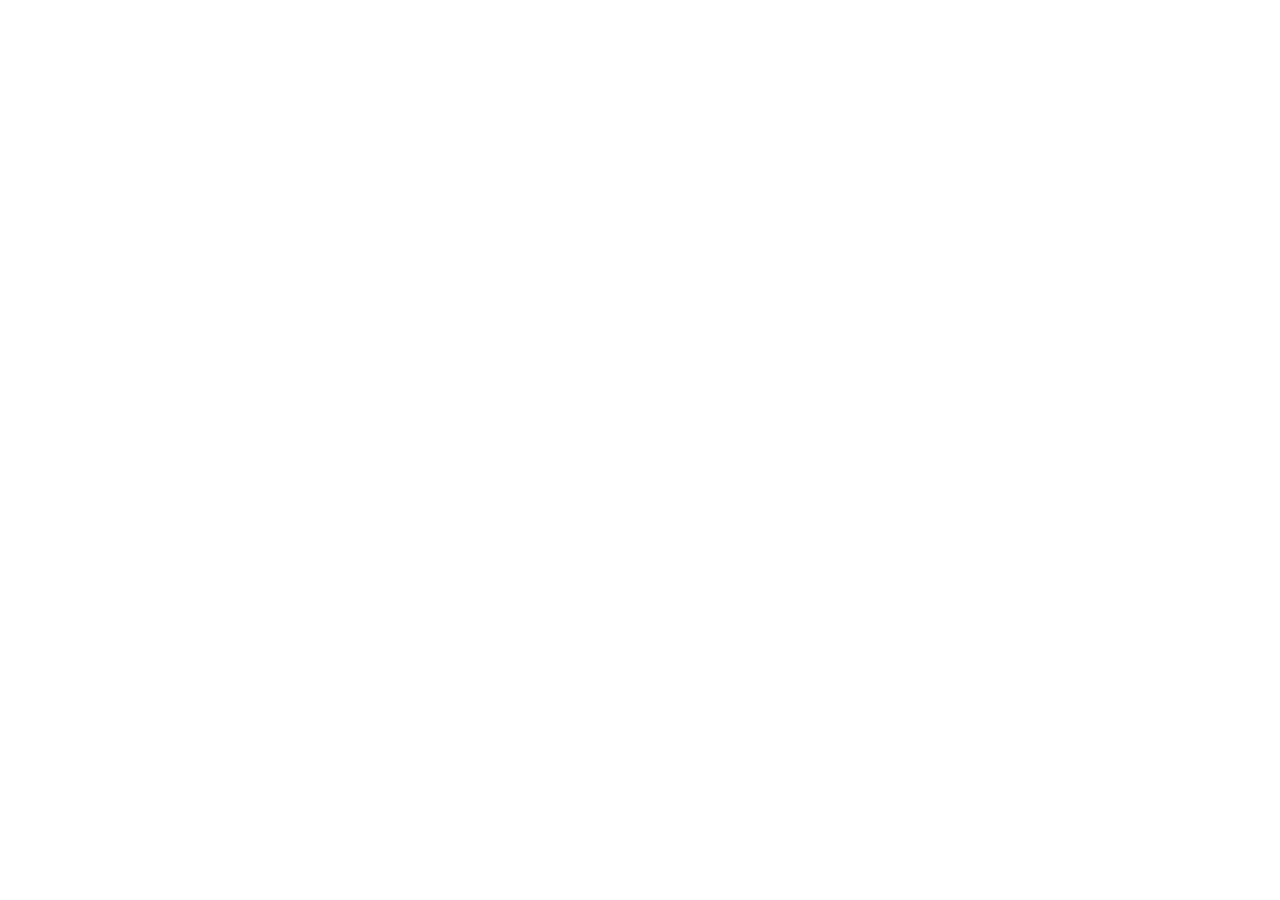
==== index.html @ d88e199f "Launch NOCTIS STUDIO GitHub Pages wrapper" ====
<!doctype html>
<html lang="id">
  <head>
    <meta charset="UTF-8" />
    <meta name="viewport" content="width=device-width, initial-scale=1" />
    <meta name="theme-color" content="#071510" />
    <meta name="description" content="NOCTIS STUDIO — digital experiences for hospitality, cafe, and modern businesses." />
    <title>NOCTIS STUDIO</title>
    <style>
      :root { color-scheme: dark; }
      * { box-sizing: border-box; }
      html, body { width: 100%; min-height: 100%; margin: 0; background: #071510; }
      body { overflow: hidden; font-family: Montserrat, Arial, sans-serif; }
      .shell { position: fixed; inset: 0; background: #071510; }
      iframe { width: 100%; height: 100%; border: 0; display: block; background: #071510; }
      .loader { position: fixed; inset: 0; z-index: 2; display: grid; place-items: center; padding: 28px; background: #071510; color: #ecfdf7; transition: opacity .36s cubic-bezier(.23,1,.32,1), visibility .36s; }
      .loader.is-loaded { opacity: 0; visibility: hidden; pointer-events: none; }
      .brand { width: min(100%, 340px); text-align: left; }
      .mark { width: 48px; height: 48px; display: grid; place-items: center; margin-bottom: 18px; border: 1px solid rgba(8,153,129,.55); color: #58e2ca; font-size: 22px; line-height: 1; }
      .eyebrow { margin: 0 0 8px; color: #58e2ca; font-size: 10px; font-weight: 800; letter-spacing: .18em; }
      h1 { margin: 0; color: #fff; font-size: clamp(24px, 6vw, 34px); line-height: 1; letter-spacing: .06em; }
      p { margin: 12px 0 0; color: rgba(236,253,247,.7); font-family: Arial, sans-serif; font-size: 13px; line-height: 1.5; }
      .fallback { margin-top: 22px; color: #fff; font-size: 12px; text-underline-offset: 4px; }
      @media (prefers-reduced-motion: reduce) { .loader { transition: none; } }
    </style>
  </head>
  <body>
    <main class="shell">
      <iframe
        id="showcase"
        title="NOCTIS STUDIO showcase"
        src="https://hotelcafe-uisd7dui.manus.space"
        referrerpolicy="strict-origin-when-cross-origin"
        allow="clipboard-read; clipboard-write"
      ></iframe>
    </main>
    <section id="loader" class="loader" aria-live="polite">
      <div class="brand">
        <div class="mark" aria-hidden="true">N</div>
        <p class="eyebrow">DIGITAL EXPERIENCES</p>
        <h1>NOCTIS STUDIO</h1>
        <p>Menyiapkan showcase.</p>
        <a class="fallback" href="https://hotelcafe-uisd7dui.manus.space">Buka showcase langsung</a>
      </div>
    </section>
    <script>
      const loader = document.getElementById('loader');
      const frame = document.getElementById('showcase');
      frame.addEventListener('load', () => loader.classList.add('is-loaded'), { once: true });
      window.setTimeout(() => loader.classList.add('is-loaded'), 4200);
    </script>
  </body>
</html>
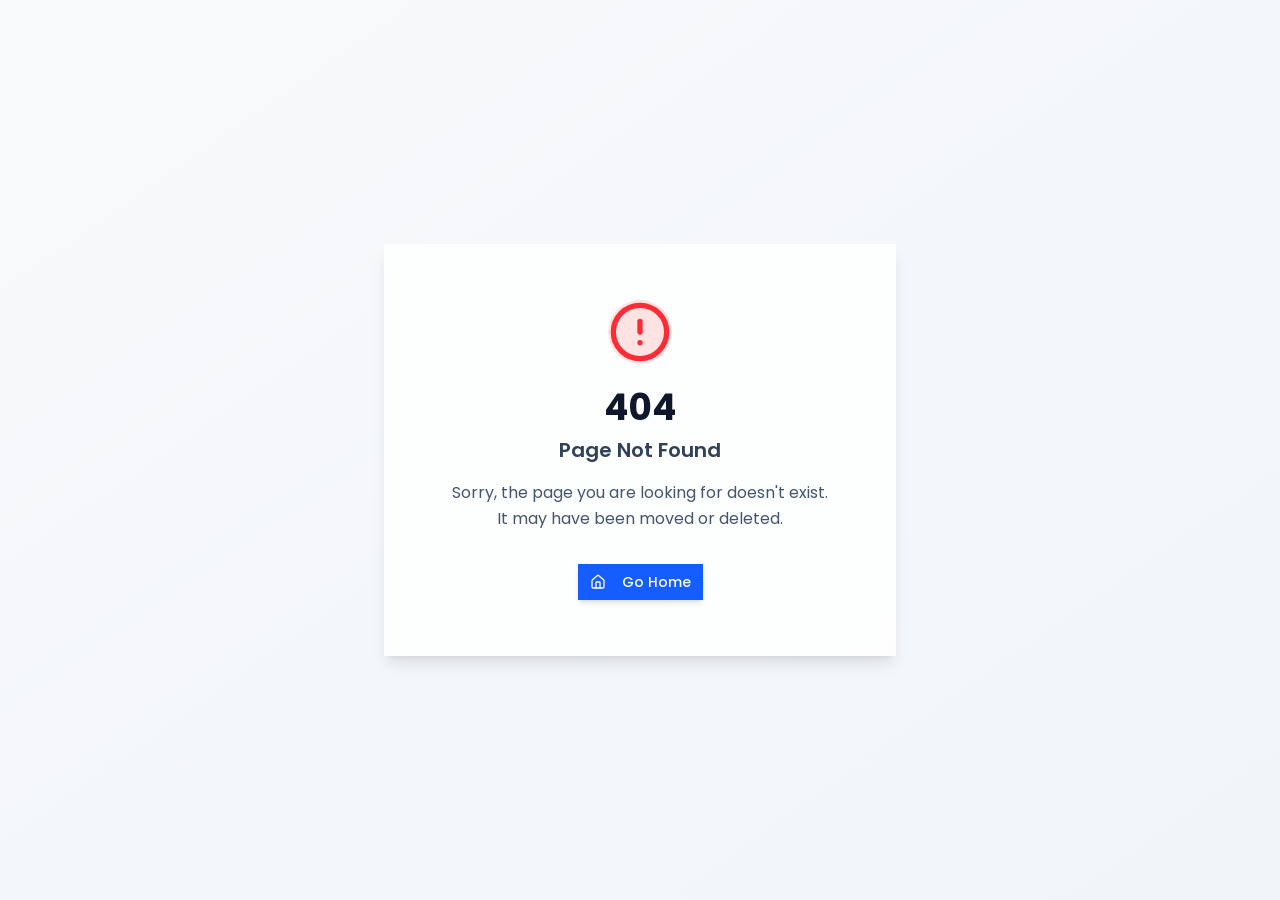
==== commit 066f78d5: "deploy: add lightweight staged motion and mobile refinements" ====
--- a/index.html
+++ b/index.html
@@ -1,53 +1,87 @@
 <!doctype html>
 <html lang="id">
+
   <head>
     <meta charset="UTF-8" />
-    <meta name="viewport" content="width=device-width, initial-scale=1" />
-    <meta name="theme-color" content="#071510" />
-    <meta name="description" content="NOCTIS STUDIO — digital experiences for hospitality, cafe, and modern businesses." />
-    <title>NOCTIS STUDIO</title>
-    <style>
-      :root { color-scheme: dark; }
-      * { box-sizing: border-box; }
-      html, body { width: 100%; min-height: 100%; margin: 0; background: #071510; }
-      body { overflow: hidden; font-family: Montserrat, Arial, sans-serif; }
-      .shell { position: fixed; inset: 0; background: #071510; }
-      iframe { width: 100%; height: 100%; border: 0; display: block; background: #071510; }
-      .loader { position: fixed; inset: 0; z-index: 2; display: grid; place-items: center; padding: 28px; background: #071510; color: #ecfdf7; transition: opacity .36s cubic-bezier(.23,1,.32,1), visibility .36s; }
-      .loader.is-loaded { opacity: 0; visibility: hidden; pointer-events: none; }
-      .brand { width: min(100%, 340px); text-align: left; }
-      .mark { width: 48px; height: 48px; display: grid; place-items: center; margin-bottom: 18px; border: 1px solid rgba(8,153,129,.55); color: #58e2ca; font-size: 22px; line-height: 1; }
-      .eyebrow { margin: 0 0 8px; color: #58e2ca; font-size: 10px; font-weight: 800; letter-spacing: .18em; }
-      h1 { margin: 0; color: #fff; font-size: clamp(24px, 6vw, 34px); line-height: 1; letter-spacing: .06em; }
-      p { margin: 12px 0 0; color: rgba(236,253,247,.7); font-family: Arial, sans-serif; font-size: 13px; line-height: 1.5; }
-      .fallback { margin-top: 22px; color: #fff; font-size: 12px; text-underline-offset: 4px; }
-      @media (prefers-reduced-motion: reduce) { .loader { transition: none; } }
-    </style>
+    <meta
+      name="viewport"
+      content="width=device-width, initial-scale=1.0, maximum-scale=1" />
+    <title>NOCTIS STUDIO — Digital Systems for Local Business</title>
+    <meta name="description" content="NOCTIS STUDIO membangun web modern, interaksi Three.js, dan sistem conversion untuk bisnis lokal." />
+    <link rel="preconnect" href="https://fonts.googleapis.com" />
+    <link rel="preconnect" href="https://fonts.gstatic.com" crossorigin />
+    <link href="https://fonts.googleapis.com/css2?family=DM+Serif+Display:ital@0;1&family=Montserrat:ital,wght@0,500;0,600;0,700;0,800;1,600&family=Poppins:wght@400;500;600&display=swap" rel="stylesheet" />
+    <script type="module" crossorigin src="/assets/index-CUUt2BX3.js"></script>
+    <link rel="stylesheet" crossorigin href="/assets/index-BxfAODyg.css">
+    <script src="/__manus__/debug-collector.js" defer></script>
   </head>
+
   <body>
-    <main class="shell">
-      <iframe
-        id="showcase"
-        title="NOCTIS STUDIO showcase"
-        src="https://hotelcafe-uisd7dui.manus.space"
-        referrerpolicy="strict-origin-when-cross-origin"
-        allow="clipboard-read; clipboard-write"
-      ></iframe>
-    </main>
-    <section id="loader" class="loader" aria-live="polite">
-      <div class="brand">
-        <div class="mark" aria-hidden="true">N</div>
-        <p class="eyebrow">DIGITAL EXPERIENCES</p>
-        <h1>NOCTIS STUDIO</h1>
-        <p>Menyiapkan showcase.</p>
-        <a class="fallback" href="https://hotelcafe-uisd7dui.manus.space">Buka showcase langsung</a>
-      </div>
-    </section>
-    <script>
-      const loader = document.getElementById('loader');
-      const frame = document.getElementById('showcase');
-      frame.addEventListener('load', () => loader.classList.add('is-loaded'), { once: true });
-      window.setTimeout(() => loader.classList.add('is-loaded'), 4200);
-    </script>
+    <script id="manus-runtime">window.__MANUS_HOST_DEV__ = false;
+(function(){"use strict";var Mr={exports:{}},Kn={};/**
+ * @license React
+ * react-jsx-runtime.production.js
+ *
+ * Copyright (c) Meta Platforms, Inc. and affiliates.
+ *
+ * This source code is licensed under the MIT license found in the
+ * LICENSE file in the root directory of this source tree.
+ */var $c;function um(){if($c)return Kn;$c=1;var r=Symbol.for("react.transitional.element"),i=Symbol.for("react.fragment");function c(s,d,m){var x=null;if(m!==void 0&&(x=""+m),d.key!==void 0&&(x=""+d.key),"key"in d){m={};for(var R in d)R!=="key"&&(m[R]=d[R])}else m=d;return d=m.ref,{$$typeof:r,type:s,key:x,ref:d!==void 0?d:null,props:m}}return Kn.Fragment=i,Kn.jsx=c,Kn.jsxs=c,Kn}var Fc;function dm(){return Fc||(Fc=1,Mr.exports=um()),Mr.exports}var h=dm(),Ar={exports:{}},Pn={},Rr={exports:{}},Nr={};/**
+ * @license React
+ * scheduler.production.js
+ *
+ * Copyright (c) Meta Platforms, Inc. and affiliates.
+ *
+ * This source code is licensed under the MIT license found in the
+ * LICENSE file in the root directory of this source tree.
+ */var Ic;function fm(){return Ic||(Ic=1,function(r){function i(A,q){var B=A.length;A.push(q);t:for(;0<B;){var bt=B-1>>>1,p=A[bt];if(0<d(p,q))A[bt]=q,A[B]=p,B=bt;else break t}}function c(A){return A.length===0?null:A[0]}function s(A){if(A.length===0)return null;var q=A[0],B=A.pop();if(B!==q){A[0]=B;t:for(var bt=0,p=A.length,O=p>>>1;bt<O;){var X=2*(bt+1)-1,G=A[X],Z=X+1,st=A[Z];if(0>d(G,B))Z<p&&0>d(st,G)?(A[bt]=st,A[Z]=B,bt=Z):(A[bt]=G,A[X]=B,bt=X);else if(Z<p&&0>d(st,B))A[bt]=st,A[Z]=B,bt=Z;else break t}}return q}function d(A,q){var B=A.sortIndex-q.sortIndex;return B!==0?B:A.id-q.id}if(r.unstable_now=void 0,typeof performance=="object"&&typeof performance.now=="function"){var m=performance;r.unstable_now=function(){return m.now()}}else{var x=Date,R=x.now();r.unstable_now=function(){return x.now()-R}}var C=[],v=[],D=1,j=null,J=3,at=!1,$=!1,nt=!1,ct=!1,ht=typeof setTimeout=="function"?setTimeout:null,St=typeof clearTimeout=="function"?clearTimeout:null,_=typeof setImmediate<"u"?setImmediate:null;function Y(A){for(var q=c(v);q!==null;){if(q.callback===null)s(v);else if(q.startTime<=A)s(v),q.sortIndex=q.expirationTime,i(C,q);else break;q=c(v)}}function H(A){if(nt=!1,Y(A),!$)if(c(C)!==null)$=!0,it||(it=!0,Bt());else{var q=c(v);q!==null&&Mt(H,q.startTime-A)}}var it=!1,rt=-1,V=5,xt=-1;function Be(){return ct?!0:!(r.unstable_now()-xt<V)}function te(){if(ct=!1,it){var A=r.unstable_now();xt=A;var q=!0;try{t:{$=!1,nt&&(nt=!1,St(rt),rt=-1),at=!0;var B=J;try{e:{for(Y(A),j=c(C);j!==null&&!(j.expirationTime>A&&Be());){var bt=j.callback;if(typeof bt=="function"){j.callback=null,J=j.priorityLevel;var p=bt(j.expirationTime<=A);if(A=r.unstable_now(),typeof p=="function"){j.callback=p,Y(A),q=!0;break e}j===c(C)&&s(C),Y(A)}else s(C);j=c(C)}if(j!==null)q=!0;else{var O=c(v);O!==null&&Mt(H,O.startTime-A),q=!1}}break t}finally{j=null,J=B,at=!1}q=void 0}}finally{q?Bt():it=!1}}}var Bt;if(typeof _=="function")Bt=function(){_(te)};else if(typeof MessageChannel<"u"){var me=new MessageChannel,Se=me.port2;me.port1.onmessage=te,Bt=function(){Se.postMessage(null)}}else Bt=function(){ht(te,0)};function Mt(A,q){rt=ht(function(){A(r.unstable_now())},q)}r.unstable_IdlePriority=5,r.unstable_ImmediatePriority=1,r.unstable_LowPriority=4,r.unstable_NormalPriority=3,r.unstable_Profiling=null,r.unstable_UserBlockingPriority=2,r.unstable_cancelCallback=function(A){A.callback=null},r.unstable_forceFrameRate=function(A){0>A||125<A?console.error("forceFrameRate takes a positive int between 0 and 125, forcing frame rates higher than 125 fps is not supported"):V=0<A?Math.floor(1e3/A):5},r.unstable_getCurrentPriorityLevel=function(){return J},r.unstable_next=function(A){switch(J){case 1:case 2:case 3:var q=3;break;default:q=J}var B=J;J=q;try{return A()}finally{J=B}},r.unstable_requestPaint=function(){ct=!0},r.unstable_runWithPriority=function(A,q){switch(A){case 1:case 2:case 3:case 4:case 5:break;default:A=3}var B=J;J=A;try{return q()}finally{J=B}},r.unstable_scheduleCallback=function(A,q,B){var bt=r.unstable_now();switch(typeof B=="object"&&B!==null?(B=B.delay,B=typeof B=="number"&&0<B?bt+B:bt):B=bt,A){case 1:var p=-1;break;case 2:p=250;break;case 5:p=1073741823;break;case 4:p=1e4;break;default:p=5e3}return p=B+p,A={id:D++,callback:q,priorityLevel:A,startTime:B,expirationTime:p,sortIndex:-1},B>bt?(A.sortIndex=B,i(v,A),c(C)===null&&A===c(v)&&(nt?(St(rt),rt=-1):nt=!0,Mt(H,B-bt))):(A.sortIndex=p,i(C,A),$||at||($=!0,it||(it=!0,Bt()))),A},r.unstable_shouldYield=Be,r.unstable_wrapCallback=function(A){var q=J;return function(){var B=J;J=q;try{return A.apply(this,arguments)}finally{J=B}}}}(Nr)),Nr}var tu;function hm(){return tu||(tu=1,Rr.exports=fm()),Rr.exports}var zr={exports:{}},ut={};/**
+ * @license React
+ * react.production.js
+ *
+ * Copyright (c) Meta Platforms, Inc. and affiliates.
+ *
+ * This source code is licensed under the MIT license found in the
+ * LICENSE file in the root directory of this source tree.
+ */var eu;function mm(){if(eu)return ut;eu=1;var r=Symbol.for("react.transitional.element"),i=Symbol.for("react.portal"),c=Symbol.for("react.fragment"),s=Symbol.for("react.strict_mode"),d=Symbol.for("react.profiler"),m=Symbol.for("react.consumer"),x=Symbol.for("react.context"),R=Symbol.for("react.forward_ref"),C=Symbol.for("react.suspense"),v=Symbol.for("react.memo"),D=Symbol.for("react.lazy"),j=Symbol.iterator;function J(p){return p===null||typeof p!="object"?null:(p=j&&p[j]||p["@@iterator"],typeof p=="function"?p:null)}var at={isMounted:function(){return!1},enqueueForceUpdate:function(){},enqueueReplaceState:function(){},enqueueSetState:function(){}},$=Object.assign,nt={};function ct(p,O,X){this.props=p,this.context=O,this.refs=nt,this.updater=X||at}ct.prototype.isReactComponent={},ct.prototype.setState=function(p,O){if(typeof p!="object"&&typeof p!="function"&&p!=null)throw Error("takes an object of state variables to update or a function which returns an object of state variables.");this.updater.enqueueSetState(this,p,O,"setState")},ct.prototype.forceUpdate=function(p){this.updater.enqueueForceUpdate(this,p,"forceUpdate")};function ht(){}ht.prototype=ct.prototype;function St(p,O,X){this.props=p,this.context=O,this.refs=nt,this.updater=X||at}var _=St.prototype=new ht;_.constructor=St,$(_,ct.prototype),_.isPureReactComponent=!0;var Y=Array.isArray,H={H:null,A:null,T:null,S:null,V:null},it=Object.prototype.hasOwnProperty;function rt(p,O,X,G,Z,st){return X=st.ref,{$$typeof:r,type:p,key:O,ref:X!==void 0?X:null,props:st}}function V(p,O){return rt(p.type,O,void 0,void 0,void 0,p.props)}function xt(p){return typeof p=="object"&&p!==null&&p.$$typeof===r}function Be(p){var O={"=":"=0",":":"=2"};return"$"+p.replace(/[=:]/g,function(X){return O[X]})}var te=/\/+/g;function Bt(p,O){return typeof p=="object"&&p!==null&&p.key!=null?Be(""+p.key):O.toString(36)}function me(){}function Se(p){switch(p.status){case"fulfilled":return p.value;case"rejected":throw p.reason;default:switch(typeof p.status=="string"?p.then(me,me):(p.status="pending",p.then(function(O){p.status==="pending"&&(p.status="fulfilled",p.value=O)},function(O){p.status==="pending"&&(p.status="rejected",p.reason=O)})),p.status){case"fulfilled":return p.value;case"rejected":throw p.reason}}throw p}function Mt(p,O,X,G,Z){var st=typeof p;(st==="undefined"||st==="boolean")&&(p=null);var I=!1;if(p===null)I=!0;else switch(st){case"bigint":case"string":case"number":I=!0;break;case"object":switch(p.$$typeof){case r:case i:I=!0;break;case D:return I=p._init,Mt(I(p._payload),O,X,G,Z)}}if(I)return Z=Z(p),I=G===""?"."+Bt(p,0):G,Y(Z)?(X="",I!=null&&(X=I.replace(te,"$&/")+"/"),Mt(Z,O,X,"",function(Jt){return Jt})):Z!=null&&(xt(Z)&&(Z=V(Z,X+(Z.key==null||p&&p.key===Z.key?"":(""+Z.key).replace(te,"$&/")+"/")+I)),O.push(Z)),1;I=0;var gt=G===""?".":G+":";if(Y(p))for(var Tt=0;Tt<p.length;Tt++)G=p[Tt],st=gt+Bt(G,Tt),I+=Mt(G,O,X,st,Z);else if(Tt=J(p),typeof Tt=="function")for(p=Tt.call(p),Tt=0;!(G=p.next()).done;)G=G.value,st=gt+Bt(G,Tt++),I+=Mt(G,O,X,st,Z);else if(st==="object"){if(typeof p.then=="function")return Mt(Se(p),O,X,G,Z);throw O=String(p),Error("Objects are not valid as a React child (found: "+(O==="[object Object]"?"object with keys {"+Object.keys(p).join(", ")+"}":O)+"). If you meant to render a collection of children, use an array instead.")}return I}function A(p,O,X){if(p==null)return p;var G=[],Z=0;return Mt(p,G,"","",function(st){return O.call(X,st,Z++)}),G}function q(p){if(p._status===-1){var O=p._result;O=O(),O.then(function(X){(p._status===0||p._status===-1)&&(p._status=1,p._result=X)},function(X){(p._status===0||p._status===-1)&&(p._status=2,p._result=X)}),p._status===-1&&(p._status=0,p._result=O)}if(p._status===1)return p._result.default;throw p._result}var B=typeof reportError=="function"?reportError:function(p){if(typeof window=="object"&&typeof window.ErrorEvent=="function"){var O=new window.ErrorEvent("error",{bubbles:!0,cancelable:!0,message:typeof p=="object"&&p!==null&&typeof p.message=="string"?String(p.message):String(p),error:p});if(!window.dispatchEvent(O))return}else if(typeof process=="object"&&typeof process.emit=="function"){process.emit("uncaughtException",p);return}console.error(p)};function bt(){}return ut.Children={map:A,forEach:function(p,O,X){A(p,function(){O.apply(this,arguments)},X)},count:function(p){var O=0;return A(p,function(){O++}),O},toArray:function(p){return A(p,function(O){return O})||[]},only:function(p){if(!xt(p))throw Error("React.Children.only expected to receive a single React element child.");return p}},ut.Component=ct,ut.Fragment=c,ut.Profiler=d,ut.PureComponent=St,ut.StrictMode=s,ut.Suspense=C,ut.__CLIENT_INTERNALS_DO_NOT_USE_OR_WARN_USERS_THEY_CANNOT_UPGRADE=H,ut.__COMPILER_RUNTIME={__proto__:null,c:function(p){return H.H.useMemoCache(p)}},ut.cache=function(p){return function(){return p.apply(null,arguments)}},ut.cloneElement=function(p,O,X){if(p==null)throw Error("The argument must be a React element, but you passed "+p+".");var G=$({},p.props),Z=p.key,st=void 0;if(O!=null)for(I in O.ref!==void 0&&(st=void 0),O.key!==void 0&&(Z=""+O.key),O)!it.call(O,I)||I==="key"||I==="__self"||I==="__source"||I==="ref"&&O.ref===void 0||(G[I]=O[I]);var I=arguments.length-2;if(I===1)G.children=X;else if(1<I){for(var gt=Array(I),Tt=0;Tt<I;Tt++)gt[Tt]=arguments[Tt+2];G.children=gt}return rt(p.type,Z,void 0,void 0,st,G)},ut.createContext=function(p){return p={$$typeof:x,_currentValue:p,_currentValue2:p,_threadCount:0,Provider:null,Consumer:null},p.Provider=p,p.Consumer={$$typeof:m,_context:p},p},ut.createElement=function(p,O,X){var G,Z={},st=null;if(O!=null)for(G in O.key!==void 0&&(st=""+O.key),O)it.call(O,G)&&G!=="key"&&G!=="__self"&&G!=="__source"&&(Z[G]=O[G]);var I=arguments.length-2;if(I===1)Z.children=X;else if(1<I){for(var gt=Array(I),Tt=0;Tt<I;Tt++)gt[Tt]=arguments[Tt+2];Z.children=gt}if(p&&p.defaultProps)for(G in I=p.defaultProps,I)Z[G]===void 0&&(Z[G]=I[G]);return rt(p,st,void 0,void 0,null,Z)},ut.createRef=function(){return{current:null}},ut.forwardRef=function(p){return{$$typeof:R,render:p}},ut.isValidElement=xt,ut.lazy=function(p){return{$$typeof:D,_payload:{_status:-1,_result:p},_init:q}},ut.memo=function(p,O){return{$$typeof:v,type:p,compare:O===void 0?null:O}},ut.startTransition=function(p){var O=H.T,X={};H.T=X;try{var G=p(),Z=H.S;Z!==null&&Z(X,G),typeof G=="object"&&G!==null&&typeof G.then=="function"&&G.then(bt,B)}catch(st){B(st)}finally{H.T=O}},ut.unstable_useCacheRefresh=function(){return H.H.useCacheRefresh()},ut.use=function(p){return H.H.use(p)},ut.useActionState=function(p,O,X){return H.H.useActionState(p,O,X)},ut.useCallback=function(p,O){return H.H.useCallback(p,O)},ut.useContext=function(p){return H.H.useContext(p)},ut.useDebugValue=function(){},ut.useDeferredValue=function(p,O){return H.H.useDeferredValue(p,O)},ut.useEffect=function(p,O,X){var G=H.H;if(typeof X=="function")throw Error("useEffect CRUD overload is not enabled in this build of React.");return G.useEffect(p,O)},ut.useId=function(){return H.H.useId()},ut.useImperativeHandle=function(p,O,X){return H.H.useImperativeHandle(p,O,X)},ut.useInsertionEffect=function(p,O){return H.H.useInsertionEffect(p,O)},ut.useLayoutEffect=function(p,O){return H.H.useLayoutEffect(p,O)},ut.useMemo=function(p,O){return H.H.useMemo(p,O)},ut.useOptimistic=function(p,O){return H.H.useOptimistic(p,O)},ut.useReducer=function(p,O,X){return H.H.useReducer(p,O,X)},ut.useRef=function(p){return H.H.useRef(p)},ut.useState=function(p){return H.H.useState(p)},ut.useSyncExternalStore=function(p,O,X){return H.H.useSyncExternalStore(p,O,X)},ut.useTransition=function(){return H.H.useTransition()},ut.version="19.1.1",ut}var lu;function _r(){return lu||(lu=1,zr.exports=mm()),zr.exports}var kr={exports:{}},he={};/**
+ * @license React
+ * react-dom.production.js
+ *
+ * Copyright (c) Meta Platforms, Inc. and affiliates.
+ *
+ * This source code is licensed under the MIT license found in the
+ * LICENSE file in the root directory of this source tree.
+ */var au;function gm(){if(au)return he;au=1;var r=_r();function i(C){var v="https://react.dev/errors/"+C;if(1<arguments.length){v+="?args[]="+encodeURIComponent(arguments[1]);for(var D=2;D<arguments.length;D++)v+="&args[]="+encodeURIComponent(arguments[D])}return"Minified React error #"+C+"; visit "+v+" for the full message or use the non-minified dev environment for full errors and additional helpful warnings."}function c(){}var s={d:{f:c,r:function(){throw Error(i(522))},D:c,C:c,L:c,m:c,X:c,S:c,M:c},p:0,findDOMNode:null},d=Symbol.for("react.portal");function m(C,v,D){var j=3<arguments.length&&arguments[3]!==void 0?arguments[3]:null;return{$$typeof:d,key:j==null?null:""+j,children:C,containerInfo:v,implementation:D}}var x=r.__CLIENT_INTERNALS_DO_NOT_USE_OR_WARN_USERS_THEY_CANNOT_UPGRADE;function R(C,v){if(C==="font")return"";if(typeof v=="string")return v==="use-credentials"?v:""}return he.__DOM_INTERNALS_DO_NOT_USE_OR_WARN_USERS_THEY_CANNOT_UPGRADE=s,he.createPortal=function(C,v){var D=2<arguments.length&&arguments[2]!==void 0?arguments[2]:null;if(!v||v.nodeType!==1&&v.nodeType!==9&&v.nodeType!==11)throw Error(i(299));return m(C,v,null,D)},he.flushSync=function(C){var v=x.T,D=s.p;try{if(x.T=null,s.p=2,C)return C()}finally{x.T=v,s.p=D,s.d.f()}},he.preconnect=function(C,v){typeof C=="string"&&(v?(v=v.crossOrigin,v=typeof v=="string"?v==="use-credentials"?v:"":void 0):v=null,s.d.C(C,v))},he.prefetchDNS=function(C){typeof C=="string"&&s.d.D(C)},he.preinit=function(C,v){if(typeof C=="string"&&v&&typeof v.as=="string"){var D=v.as,j=R(D,v.crossOrigin),J=typeof v.integrity=="string"?v.integrity:void 0,at=typeof v.fetchPriority=="string"?v.fetchPriority:void 0;D==="style"?s.d.S(C,typeof v.precedence=="string"?v.precedence:void 0,{crossOrigin:j,integrity:J,fetchPriority:at}):D==="script"&&s.d.X(C,{crossOrigin:j,integrity:J,fetchPriority:at,nonce:typeof v.nonce=="string"?v.nonce:void 0})}},he.preinitModule=function(C,v){if(typeof C=="string")if(typeof v=="object"&&v!==null){if(v.as==null||v.as==="script"){var D=R(v.as,v.crossOrigin);s.d.M(C,{crossOrigin:D,integrity:typeof v.integrity=="string"?v.integrity:void 0,nonce:typeof v.nonce=="string"?v.nonce:void 0})}}else v==null&&s.d.M(C)},he.preload=function(C,v){if(typeof C=="string"&&typeof v=="object"&&v!==null&&typeof v.as=="string"){var D=v.as,j=R(D,v.crossOrigin);s.d.L(C,D,{crossOrigin:j,integrity:typeof v.integrity=="string"?v.integrity:void 0,nonce:typeof v.nonce=="string"?v.nonce:void 0,type:typeof v.type=="string"?v.type:void 0,fetchPriority:typeof v.fetchPriority=="string"?v.fetchPriority:void 0,referrerPolicy:typeof v.referrerPolicy=="string"?v.referrerPolicy:void 0,imageSrcSet:typeof v.imageSrcSet=="string"?v.imageSrcSet:void 0,imageSizes:typeof v.imageSizes=="string"?v.imageSizes:void 0,media:typeof v.media=="string"?v.media:void 0})}},he.preloadModule=function(C,v){if(typeof C=="string")if(v){var D=R(v.as,v.crossOrigin);s.d.m(C,{as:typeof v.as=="string"&&v.as!=="script"?v.as:void 0,crossOrigin:D,integrity:typeof v.integrity=="string"?v.integrity:void 0})}else s.d.m(C)},he.requestFormReset=function(C){s.d.r(C)},he.unstable_batchedUpdates=function(C,v){return C(v)},he.useFormState=function(C,v,D){return x.H.useFormState(C,v,D)},he.useFormStatus=function(){return x.H.useHostTransitionStatus()},he.version="19.1.1",he}var nu;function pm(){if(nu)return kr.exports;nu=1;function r(){if(!(typeof __REACT_DEVTOOLS_GLOBAL_HOOK__>"u"||typeof __REACT_DEVTOOLS_GLOBAL_HOOK__.checkDCE!="function"))try{__REACT_DEVTOOLS_GLOBAL_HOOK__.checkDCE(r)}catch(i){console.error(i)}}return r(),kr.exports=gm(),kr.exports}/**
+ * @license React
+ * react-dom-client.production.js
+ *
+ * Copyright (c) Meta Platforms, Inc. and affiliates.
+ *
+ * This source code is licensed under the MIT license found in the
+ * LICENSE file in the root directory of this source tree.
+ */var ou;function ym(){if(ou)return Pn;ou=1;var r=hm(),i=_r(),c=pm();function s(t){var e="https://react.dev/errors/"+t;if(1<arguments.length){e+="?args[]="+encodeURIComponent(arguments[1]);for(var l=2;l<arguments.length;l++)e+="&args[]="+encodeURIComponent(arguments[l])}return"Minified React error #"+t+"; visit "+e+" for the full message or use the non-minified dev environment for full errors and additional helpful warnings."}function d(t){return!(!t||t.nodeType!==1&&t.nodeType!==9&&t.nodeType!==11)}function m(t){var e=t,l=t;if(t.alternate)for(;e.return;)e=e.return;else{t=e;do e=t,(e.flags&4098)!==0&&(l=e.return),t=e.return;while(t)}return e.tag===3?l:null}function x(t){if(t.tag===13){var e=t.memoizedState;if(e===null&&(t=t.alternate,t!==null&&(e=t.memoizedState)),e!==null)return e.dehydrated}return null}function R(t){if(m(t)!==t)throw Error(s(188))}function C(t){var e=t.alternate;if(!e){if(e=m(t),e===null)throw Error(s(188));return e!==t?null:t}for(var l=t,a=e;;){var n=l.return;if(n===null)break;var o=n.alternate;if(o===null){if(a=n.return,a!==null){l=a;continue}break}if(n.child===o.child){for(o=n.child;o;){if(o===l)return R(n),t;if(o===a)return R(n),e;o=o.sibling}throw Error(s(188))}if(l.return!==a.return)l=n,a=o;else{for(var u=!1,f=n.child;f;){if(f===l){u=!0,l=n,a=o;break}if(f===a){u=!0,a=n,l=o;break}f=f.sibling}if(!u){for(f=o.child;f;){if(f===l){u=!0,l=o,a=n;break}if(f===a){u=!0,a=o,l=n;break}f=f.sibling}if(!u)throw Error(s(189))}}if(l.alternate!==a)throw Error(s(190))}if(l.tag!==3)throw Error(s(188));return l.stateNode.current===l?t:e}function v(t){var e=t.tag;if(e===5||e===26||e===27||e===6)return t;for(t=t.child;t!==null;){if(e=v(t),e!==null)return e;t=t.sibling}return null}var D=Object.assign,j=Symbol.for("react.element"),J=Symbol.for("react.transitional.element"),at=Symbol.for("react.portal"),$=Symbol.for("react.fragment"),nt=Symbol.for("react.strict_mode"),ct=Symbol.for("react.profiler"),ht=Symbol.for("react.provider"),St=Symbol.for("react.consumer"),_=Symbol.for("react.context"),Y=Symbol.for("react.forward_ref"),H=Symbol.for("react.suspense"),it=Symbol.for("react.suspense_list"),rt=Symbol.for("react.memo"),V=Symbol.for("react.lazy"),xt=Symbol.for("react.activity"),Be=Symbol.for("react.memo_cache_sentinel"),te=Symbol.iterator;function Bt(t){return t===null||typeof t!="object"?null:(t=te&&t[te]||t["@@iterator"],typeof t=="function"?t:null)}var me=Symbol.for("react.client.reference");function Se(t){if(t==null)return null;if(typeof t=="function")return t.$$typeof===me?null:t.displayName||t.name||null;if(typeof t=="string")return t;switch(t){case $:return"Fragment";case ct:return"Profiler";case nt:return"StrictMode";case H:return"Suspense";case it:return"SuspenseList";case xt:return"Activity"}if(typeof t=="object")switch(t.$$typeof){case at:return"Portal";case _:return(t.displayName||"Context")+".Provider";case St:return(t._context.displayName||"Context")+".Consumer";case Y:var e=t.render;return t=t.displayName,t||(t=e.displayName||e.name||"",t=t!==""?"ForwardRef("+t+")":"ForwardRef"),t;case rt:return e=t.displayName||null,e!==null?e:Se(t.type)||"Memo";case V:e=t._payload,t=t._init;try{return Se(t(e))}catch{}}return null}var Mt=Array.isArray,A=i.__CLIENT_INTERNALS_DO_NOT_USE_OR_WARN_USERS_THEY_CANNOT_UPGRADE,q=c.__DOM_INTERNALS_DO_NOT_USE_OR_WARN_USERS_THEY_CANNOT_UPGRADE,B={pending:!1,data:null,method:null,action:null},bt=[],p=-1;function O(t){return{current:t}}function X(t){0>p||(t.current=bt[p],bt[p]=null,p--)}function G(t,e){p++,bt[p]=t.current,t.current=e}var Z=O(null),st=O(null),I=O(null),gt=O(null);function Tt(t,e){switch(G(I,e),G(st,t),G(Z,null),e.nodeType){case 9:case 11:t=(t=e.documentElement)&&(t=t.namespaceURI)?Hh(t):0;break;default:if(t=e.tagName,e=e.namespaceURI)e=Hh(e),t=Uh(e,t);else switch(t){case"svg":t=1;break;case"math":t=2;break;default:t=0}}X(Z),G(Z,t)}function Jt(){X(Z),X(st),X(I)}function Ke(t){t.memoizedState!==null&&G(gt,t);var e=Z.current,l=Uh(e,t.type);e!==l&&(G(st,t),G(Z,l))}function Ce(t){st.current===t&&(X(Z),X(st)),gt.current===t&&(X(gt),Wo._currentValue=B)}var Pe=Object.prototype.hasOwnProperty,yl=r.unstable_scheduleCallback,sn=r.unstable_cancelCallback,Ca=r.unstable_shouldYield,ri=r.unstable_requestPaint,ge=r.unstable_now,si=r.unstable_getCurrentPriorityLevel,Ul=r.unstable_ImmediatePriority,Fn=r.unstable_UserBlockingPriority,nl=r.unstable_NormalPriority,ci=r.unstable_LowPriority,Gl=r.unstable_IdlePriority,ui=r.log,Ea=r.unstable_setDisableYieldValue,ql=null,Wt=null;function Je(t){if(typeof ui=="function"&&Ea(t),Wt&&typeof Wt.setStrictMode=="function")try{Wt.setStrictMode(ql,t)}catch{}}var $t=Math.clz32?Math.clz32:fi,di=Math.log,Ta=Math.LN2;function fi(t){return t>>>=0,t===0?32:31-(di(t)/Ta|0)|0}var L=256,cn=4194304;function vl(t){var e=t&42;if(e!==0)return e;switch(t&-t){case 1:return 1;case 2:return 2;case 4:return 4;case 8:return 8;case 16:return 16;case 32:return 32;case 64:return 64;case 128:return 128;case 256:case 512:case 1024:case 2048:case 4096:case 8192:case 16384:case 32768:case 65536:case 131072:case 262144:case 524288:case 1048576:case 2097152:return t&4194048;case 4194304:case 8388608:case 16777216:case 33554432:return t&62914560;case 67108864:return 67108864;case 134217728:return 134217728;case 268435456:return 268435456;case 536870912:return 536870912;case 1073741824:return 0;default:return t}}function un(t,e,l){var a=t.pendingLanes;if(a===0)return 0;var n=0,o=t.suspendedLanes,u=t.pingedLanes;t=t.warmLanes;var f=a&134217727;return f!==0?(a=f&~o,a!==0?n=vl(a):(u&=f,u!==0?n=vl(u):l||(l=f&~t,l!==0&&(n=vl(l))))):(f=a&~o,f!==0?n=vl(f):u!==0?n=vl(u):l||(l=a&~t,l!==0&&(n=vl(l)))),n===0?0:e!==0&&e!==n&&(e&o)===0&&(o=n&-n,l=e&-e,o>=l||o===32&&(l&4194048)!==0)?e:n}function Dt(t,e){return(t.pendingLanes&~(t.suspendedLanes&~t.pingedLanes)&e)===0}function In(t,e){switch(t){case 1:case 2:case 4:case 8:case 64:return e+250;case 16:case 32:case 128:case 256:case 512:case 1024:case 2048:case 4096:case 8192:case 16384:case 32768:case 65536:case 131072:case 262144:case 524288:case 1048576:case 2097152:return e+5e3;case 4194304:case 8388608:case 16777216:case 33554432:return-1;case 67108864:case 134217728:case 268435456:case 536870912:case 1073741824:return-1;default:return-1}}function to(){var t=L;return L<<=1,(L&4194048)===0&&(L=256),t}function hi(){var t=cn;return cn<<=1,(cn&62914560)===0&&(cn=4194304),t}function eo(t){for(var e=[],l=0;31>l;l++)e.push(t);return e}function Da(t,e){t.pendingLanes|=e,e!==268435456&&(t.suspendedLanes=0,t.pingedLanes=0,t.warmLanes=0)}function Ir(t,e,l,a,n,o){var u=t.pendingLanes;t.pendingLanes=l,t.suspendedLanes=0,t.pingedLanes=0,t.warmLanes=0,t.expiredLanes&=l,t.entangledLanes&=l,t.errorRecoveryDisabledLanes&=l,t.shellSuspendCounter=0;var f=t.entanglements,g=t.expirationTimes,S=t.hiddenUpdates;for(l=u&~l;0<l;){var N=31-$t(l),k=1<<N;f[N]=0,g[N]=-1;var E=S[N];if(E!==null)for(S[N]=null,N=0;N<E.length;N++){var T=E[N];T!==null&&(T.lane&=-536870913)}l&=~k}a!==0&&mi(t,a,0),o!==0&&n===0&&t.tag!==0&&(t.suspendedLanes|=o&~(u&~e))}function mi(t,e,l){t.pendingLanes|=e,t.suspendedLanes&=~e;var a=31-$t(e);t.entangledLanes|=e,t.entanglements[a]=t.entanglements[a]|1073741824|l&4194090}function gi(t,e){var l=t.entangledLanes|=e;for(t=t.entanglements;l;){var a=31-$t(l),n=1<<a;n&e|t[a]&e&&(t[a]|=e),l&=~n}}function lo(t){switch(t){case 2:t=1;break;case 8:t=4;break;case 32:t=16;break;case 256:case 512:case 1024:case 2048:case 4096:case 8192:case 16384:case 32768:case 65536:case 131072:case 262144:case 524288:case 1048576:case 2097152:case 4194304:case 8388608:case 16777216:case 33554432:t=128;break;case 268435456:t=134217728;break;default:t=0}return t}function ao(t){return t&=-t,2<t?8<t?(t&134217727)!==0?32:268435456:8:2}function pi(){var t=q.p;return t!==0?t:(t=window.event,t===void 0?32:nm(t.type))}function ts(t,e){var l=q.p;try{return q.p=t,e()}finally{q.p=l}}var ol=Math.random().toString(36).slice(2),ee="__reactFiber$"+ol,pe="__reactProps$"+ol,Yl="__reactContainer$"+ol,no="__reactEvents$"+ol,es="__reactListeners$"+ol,ls="__reactHandles$"+ol,yi="__reactResources$"+ol,Ma="__reactMarker$"+ol;function oo(t){delete t[ee],delete t[pe],delete t[no],delete t[es],delete t[ls]}function Vl(t){var e=t[ee];if(e)return e;for(var l=t.parentNode;l;){if(e=l[Yl]||l[ee]){if(l=e.alternate,e.child!==null||l!==null&&l.child!==null)for(t=Vh(t);t!==null;){if(l=t[ee])return l;t=Vh(t)}return e}t=l,l=t.parentNode}return null}function Xl(t){if(t=t[ee]||t[Yl]){var e=t.tag;if(e===5||e===6||e===13||e===26||e===27||e===3)return t}return null}function Aa(t){var e=t.tag;if(e===5||e===26||e===27||e===6)return t.stateNode;throw Error(s(33))}function Zl(t){var e=t[yi];return e||(e=t[yi]={hoistableStyles:new Map,hoistableScripts:new Map}),e}function Vt(t){t[Ma]=!0}var vi=new Set,bi={};function bl(t,e){We(t,e),We(t+"Capture",e)}function We(t,e){for(bi[t]=e,t=0;t<e.length;t++)vi.add(e[t])}var as=RegExp("^[:A-Z_a-z\\u00C0-\\u00D6\\u00D8-\\u00F6\\u00F8-\\u02FF\\u0370-\\u037D\\u037F-\\u1FFF\\u200C-\\u200D\\u2070-\\u218F\\u2C00-\\u2FEF\\u3001-\\uD7FF\\uF900-\\uFDCF\\uFDF0-\\uFFFD][:A-Z_a-z\\u00C0-\\u00D6\\u00D8-\\u00F6\\u00F8-\\u02FF\\u0370-\\u037D\\u037F-\\u1FFF\\u200C-\\u200D\\u2070-\\u218F\\u2C00-\\u2FEF\\u3001-\\uD7FF\\uF900-\\uFDCF\\uFDF0-\\uFFFD\\-.0-9\\u00B7\\u0300-\\u036F\\u203F-\\u2040]*$"),xi={},wi={};function Ra(t){return Pe.call(wi,t)?!0:Pe.call(xi,t)?!1:as.test(t)?wi[t]=!0:(xi[t]=!0,!1)}function M(t,e,l){if(Ra(e))if(l===null)t.removeAttribute(e);else{switch(typeof l){case"undefined":case"function":case"symbol":t.removeAttribute(e);return;case"boolean":var a=e.toLowerCase().slice(0,5);if(a!=="data-"&&a!=="aria-"){t.removeAttribute(e);return}}t.setAttribute(e,""+l)}}function tt(t,e,l){if(l===null)t.removeAttribute(e);else{switch(typeof l){case"undefined":case"function":case"symbol":case"boolean":t.removeAttribute(e);return}t.setAttribute(e,""+l)}}function Ot(t,e,l,a){if(a===null)t.removeAttribute(l);else{switch(typeof a){case"undefined":case"function":case"symbol":case"boolean":t.removeAttribute(l);return}t.setAttributeNS(e,l,""+a)}}var le,Ee;function ae(t){if(le===void 0)try{throw Error()}catch(l){var e=l.stack.trim().match(/\n( *(at )?)/);le=e&&e[1]||"",Ee=-1<l.stack.indexOf(`
+    at`)?" (<anonymous>)":-1<l.stack.indexOf("@")?"@unknown:0:0":""}return`
+`+le+t+Ee}var Le=!1;function He(t,e){if(!t||Le)return"";Le=!0;var l=Error.prepareStackTrace;Error.prepareStackTrace=void 0;try{var a={DetermineComponentFrameRoot:function(){try{if(e){var k=function(){throw Error()};if(Object.defineProperty(k.prototype,"props",{set:function(){throw Error()}}),typeof Reflect=="object"&&Reflect.construct){try{Reflect.construct(k,[])}catch(T){var E=T}Reflect.construct(t,[],k)}else{try{k.call()}catch(T){E=T}t.call(k.prototype)}}else{try{throw Error()}catch(T){E=T}(k=t())&&typeof k.catch=="function"&&k.catch(function(){})}}catch(T){if(T&&E&&typeof T.stack=="string")return[T.stack,E.stack]}return[null,null]}};a.DetermineComponentFrameRoot.displayName="DetermineComponentFrameRoot";var n=Object.getOwnPropertyDescriptor(a.DetermineComponentFrameRoot,"name");n&&n.configurable&&Object.defineProperty(a.DetermineComponentFrameRoot,"name",{value:"DetermineComponentFrameRoot"});var o=a.DetermineComponentFrameRoot(),u=o[0],f=o[1];if(u&&f){var g=u.split(`
+`),S=f.split(`
+`);for(n=a=0;a<g.length&&!g[a].includes("DetermineComponentFrameRoot");)a++;for(;n<S.length&&!S[n].includes("DetermineComponentFrameRoot");)n++;if(a===g.length||n===S.length)for(a=g.length-1,n=S.length-1;1<=a&&0<=n&&g[a]!==S[n];)n--;for(;1<=a&&0<=n;a--,n--)if(g[a]!==S[n]){if(a!==1||n!==1)do if(a--,n--,0>n||g[a]!==S[n]){var N=`
+`+g[a].replace(" at new "," at ");return t.displayName&&N.includes("<anonymous>")&&(N=N.replace("<anonymous>",t.displayName)),N}while(1<=a&&0<=n);break}}}finally{Le=!1,Error.prepareStackTrace=l}return(l=t?t.displayName||t.name:"")?ae(l):""}function Ql(t){switch(t.tag){case 26:case 27:case 5:return ae(t.type);case 16:return ae("Lazy");case 13:return ae("Suspense");case 19:return ae("SuspenseList");case 0:case 15:return He(t.type,!1);case 11:return He(t.type.render,!1);case 1:return He(t.type,!0);case 31:return ae("Activity");default:return""}}function xl(t){try{var e="";do e+=Ql(t),t=t.return;while(t);return e}catch(l){return`
+Error generating stack: `+l.message+`
+`+l.stack}}function Xt(t){switch(typeof t){case"bigint":case"boolean":case"number":case"string":case"undefined":return t;case"object":return t;default:return""}}function il(t){var e=t.type;return(t=t.nodeName)&&t.toLowerCase()==="input"&&(e==="checkbox"||e==="radio")}function ve(t){var e=il(t)?"checked":"value",l=Object.getOwnPropertyDescriptor(t.constructor.prototype,e),a=""+t[e];if(!t.hasOwnProperty(e)&&typeof l<"u"&&typeof l.get=="function"&&typeof l.set=="function"){var n=l.get,o=l.set;return Object.defineProperty(t,e,{configurable:!0,get:function(){return n.call(this)},set:function(u){a=""+u,o.call(this,u)}}),Object.defineProperty(t,e,{enumerable:l.enumerable}),{getValue:function(){return a},setValue:function(u){a=""+u},stopTracking:function(){t._valueTracker=null,delete t[e]}}}}function re(t){t._valueTracker||(t._valueTracker=ve(t))}function rl(t){if(!t)return!1;var e=t._valueTracker;if(!e)return!0;var l=e.getValue(),a="";return t&&(a=il(t)?t.checked?"true":"false":t.value),t=a,t!==l?(e.setValue(t),!0):!1}function wl(t){if(t=t||(typeof document<"u"?document:void 0),typeof t>"u")return null;try{return t.activeElement||t.body}catch{return t.body}}var dn=/[\n"\\]/g;function se(t){return t.replace(dn,function(e){return"\\"+e.charCodeAt(0).toString(16)+" "})}function Kl(t,e,l,a,n,o,u,f){t.name="",u!=null&&typeof u!="function"&&typeof u!="symbol"&&typeof u!="boolean"?t.type=u:t.removeAttribute("type"),e!=null?u==="number"?(e===0&&t.value===""||t.value!=e)&&(t.value=""+Xt(e)):t.value!==""+Xt(e)&&(t.value=""+Xt(e)):u!=="submit"&&u!=="reset"||t.removeAttribute("value"),e!=null?Pl(t,u,Xt(e)):l!=null?Pl(t,u,Xt(l)):a!=null&&t.removeAttribute("value"),n==null&&o!=null&&(t.defaultChecked=!!o),n!=null&&(t.checked=n&&typeof n!="function"&&typeof n!="symbol"),f!=null&&typeof f!="function"&&typeof f!="symbol"&&typeof f!="boolean"?t.name=""+Xt(f):t.removeAttribute("name")}function Na(t,e,l,a,n,o,u,f){if(o!=null&&typeof o!="function"&&typeof o!="symbol"&&typeof o!="boolean"&&(t.type=o),e!=null||l!=null){if(!(o!=="submit"&&o!=="reset"||e!=null))return;l=l!=null?""+Xt(l):"",e=e!=null?""+Xt(e):l,f||e===t.value||(t.value=e),t.defaultValue=e}a=a??n,a=typeof a!="function"&&typeof a!="symbol"&&!!a,t.checked=f?t.checked:!!a,t.defaultChecked=!!a,u!=null&&typeof u!="function"&&typeof u!="symbol"&&typeof u!="boolean"&&(t.name=u)}function Pl(t,e,l){e==="number"&&wl(t.ownerDocument)===t||t.defaultValue===""+l||(t.defaultValue=""+l)}function $e(t,e,l,a){if(t=t.options,e){e={};for(var n=0;n<l.length;n++)e["$"+l[n]]=!0;for(l=0;l<t.length;l++)n=e.hasOwnProperty("$"+t[l].value),t[l].selected!==n&&(t[l].selected=n),n&&a&&(t[l].defaultSelected=!0)}else{for(l=""+Xt(l),e=null,n=0;n<t.length;n++){if(t[n].value===l){t[n].selected=!0,a&&(t[n].defaultSelected=!0);return}e!==null||t[n].disabled||(e=t[n])}e!==null&&(e.selected=!0)}}function za(t,e,l){if(e!=null&&(e=""+Xt(e),e!==t.value&&(t.value=e),l==null)){t.defaultValue!==e&&(t.defaultValue=e);return}t.defaultValue=l!=null?""+Xt(l):""}function _a(t,e,l,a){if(e==null){if(a!=null){if(l!=null)throw Error(s(92));if(Mt(a)){if(1<a.length)throw Error(s(93));a=a[0]}l=a}l==null&&(l=""),e=l}l=Xt(e),t.defaultValue=l,a=t.textContent,a===l&&a!==""&&a!==null&&(t.value=a)}function Fe(t,e){if(e){var l=t.firstChild;if(l&&l===t.lastChild&&l.nodeType===3){l.nodeValue=e;return}}t.textContent=e}var fn=new Set("animationIterationCount aspectRatio borderImageOutset borderImageSlice borderImageWidth boxFlex boxFlexGroup boxOrdinalGroup columnCount columns flex flexGrow flexPositive flexShrink flexNegative flexOrder gridArea gridRow gridRowEnd gridRowSpan gridRowStart gridColumn gridColumnEnd gridColumnSpan gridColumnStart fontWeight lineClamp lineHeight opacity order orphans scale tabSize widows zIndex zoom fillOpacity floodOpacity stopOpacity strokeDasharray strokeDashoffset strokeMiterlimit strokeOpacity strokeWidth MozAnimationIterationCount MozBoxFlex MozBoxFlexGroup MozLineClamp msAnimationIterationCount msFlex msZoom msFlexGrow msFlexNegative msFlexOrder msFlexPositive msFlexShrink msGridColumn msGridColumnSpan msGridRow msGridRowSpan WebkitAnimationIterationCount WebkitBoxFlex WebKitBoxFlexGroup WebkitBoxOrdinalGroup WebkitColumnCount WebkitColumns WebkitFlex WebkitFlexGrow WebkitFlexPositive WebkitFlexShrink WebkitLineClamp".split(" "));function ka(t,e,l){var a=e.indexOf("--")===0;l==null||typeof l=="boolean"||l===""?a?t.setProperty(e,""):e==="float"?t.cssFloat="":t[e]="":a?t.setProperty(e,l):typeof l!="number"||l===0||fn.has(e)?e==="float"?t.cssFloat=l:t[e]=(""+l).trim():t[e]=l+"px"}function Oa(t,e,l){if(e!=null&&typeof e!="object")throw Error(s(62));if(t=t.style,l!=null){for(var a in l)!l.hasOwnProperty(a)||e!=null&&e.hasOwnProperty(a)||(a.indexOf("--")===0?t.setProperty(a,""):a==="float"?t.cssFloat="":t[a]="");for(var n in e)a=e[n],e.hasOwnProperty(n)&&l[n]!==a&&ka(t,n,a)}else for(var o in e)e.hasOwnProperty(o)&&ka(t,o,e[o])}function ja(t){if(t.indexOf("-")===-1)return!1;switch(t){case"annotation-xml":case"color-profile":case"font-face":case"font-face-src":case"font-face-uri":case"font-face-format":case"font-face-name":case"missing-glyph":return!1;default:return!0}}var Si=new Map([["acceptCharset","accept-charset"],["htmlFor","for"],["httpEquiv","http-equiv"],["crossOrigin","crossorigin"],["accentHeight","accent-height"],["alignmentBaseline","alignment-baseline"],["arabicForm","arabic-form"],["baselineShift","baseline-shift"],["capHeight","cap-height"],["clipPath","clip-path"],["clipRule","clip-rule"],["colorInterpolation","color-interpolation"],["colorInterpolationFilters","color-interpolation-filters"],["colorProfile","color-profile"],["colorRendering","color-rendering"],["dominantBaseline","dominant-baseline"],["enableBackground","enable-background"],["fillOpacity","fill-opacity"],["fillRule","fill-rule"],["floodColor","flood-color"],["floodOpacity","flood-opacity"],["fontFamily","font-family"],["fontSize","font-size"],["fontSizeAdjust","font-size-adjust"],["fontStretch","font-stretch"],["fontStyle","font-style"],["fontVariant","font-variant"],["fontWeight","font-weight"],["glyphName","glyph-name"],["glyphOrientationHorizontal","glyph-orientation-horizontal"],["glyphOrientationVertical","glyph-orientation-vertical"],["horizAdvX","horiz-adv-x"],["horizOriginX","horiz-origin-x"],["imageRendering","image-rendering"],["letterSpacing","letter-spacing"],["lightingColor","lighting-color"],["markerEnd","marker-end"],["markerMid","marker-mid"],["markerStart","marker-start"],["overlinePosition","overline-position"],["overlineThickness","overline-thickness"],["paintOrder","paint-order"],["panose-1","panose-1"],["pointerEvents","pointer-events"],["renderingIntent","rendering-intent"],["shapeRendering","shape-rendering"],["stopColor","stop-color"],["stopOpacity","stop-opacity"],["strikethroughPosition","strikethrough-position"],["strikethroughThickness","strikethrough-thickness"],["strokeDasharray","stroke-dasharray"],["strokeDashoffset","stroke-dashoffset"],["strokeLinecap","stroke-linecap"],["strokeLinejoin","stroke-linejoin"],["strokeMiterlimit","stroke-miterlimit"],["strokeOpacity","stroke-opacity"],["strokeWidth","stroke-width"],["textAnchor","text-anchor"],["textDecoration","text-decoration"],["textRendering","text-rendering"],["transformOrigin","transform-origin"],["underlinePosition","underline-position"],["underlineThickness","underline-thickness"],["unicodeBidi","unicode-bidi"],["unicodeRange","unicode-range"],["unitsPerEm","units-per-em"],["vAlphabetic","v-alphabetic"],["vHanging","v-hanging"],["vIdeographic","v-ideographic"],["vMathematical","v-mathematical"],["vectorEffect","vector-effect"],["vertAdvY","vert-adv-y"],["vertOriginX","vert-origin-x"],["vertOriginY","vert-origin-y"],["wordSpacing","word-spacing"],["writingMode","writing-mode"],["xmlnsXlink","xmlns:xlink"],["xHeight","x-height"]]),Ci=/^[\u0000-\u001F ]*j[\r\n\t]*a[\r\n\t]*v[\r\n\t]*a[\r\n\t]*s[\r\n\t]*c[\r\n\t]*r[\r\n\t]*i[\r\n\t]*p[\r\n\t]*t[\r\n\t]*:/i;function Ba(t){return Ci.test(""+t)?"javascript:throw new Error('React has blocked a javascript: URL as a security precaution.')":t}var hn=null;function mn(t){return t=t.target||t.srcElement||window,t.correspondingUseElement&&(t=t.correspondingUseElement),t.nodeType===3?t.parentNode:t}var Sl=null,Cl=null;function io(t){var e=Xl(t);if(e&&(t=e.stateNode)){var l=t[pe]||null;t:switch(t=e.stateNode,e.type){case"input":if(Kl(t,l.value,l.defaultValue,l.defaultValue,l.checked,l.defaultChecked,l.type,l.name),e=l.name,l.type==="radio"&&e!=null){for(l=t;l.parentNode;)l=l.parentNode;for(l=l.querySelectorAll('input[name="'+se(""+e)+'"][type="radio"]'),e=0;e<l.length;e++){var a=l[e];if(a!==t&&a.form===t.form){var n=a[pe]||null;if(!n)throw Error(s(90));Kl(a,n.value,n.defaultValue,n.defaultValue,n.checked,n.defaultChecked,n.type,n.name)}}for(e=0;e<l.length;e++)a=l[e],a.form===t.form&&rl(a)}break t;case"textarea":za(t,l.value,l.defaultValue);break t;case"select":e=l.value,e!=null&&$e(t,!!l.multiple,e,!1)}}}var gn=!1;function ro(t,e,l){if(gn)return t(e,l);gn=!0;try{var a=t(e);return a}finally{if(gn=!1,(Sl!==null||Cl!==null)&&(ir(),Sl&&(e=Sl,t=Cl,Cl=Sl=null,io(e),t)))for(e=0;e<t.length;e++)io(t[e])}}function Jl(t,e){var l=t.stateNode;if(l===null)return null;var a=l[pe]||null;if(a===null)return null;l=a[e];t:switch(e){case"onClick":case"onClickCapture":case"onDoubleClick":case"onDoubleClickCapture":case"onMouseDown":case"onMouseDownCapture":case"onMouseMove":case"onMouseMoveCapture":case"onMouseUp":case"onMouseUpCapture":case"onMouseEnter":(a=!a.disabled)||(t=t.type,a=!(t==="button"||t==="input"||t==="select"||t==="textarea")),t=!a;break t;default:t=!1}if(t)return null;if(l&&typeof l!="function")throw Error(s(231,e,typeof l));return l}var Ue=!(typeof window>"u"||typeof window.document>"u"||typeof window.document.createElement>"u"),pn=!1;if(Ue)try{var Wl={};Object.defineProperty(Wl,"passive",{get:function(){pn=!0}}),window.addEventListener("test",Wl,Wl),window.removeEventListener("test",Wl,Wl)}catch{pn=!1}var Ie=null,yn=null,La=null;function so(){if(La)return La;var t,e=yn,l=e.length,a,n="value"in Ie?Ie.value:Ie.textContent,o=n.length;for(t=0;t<l&&e[t]===n[t];t++);var u=l-t;for(a=1;a<=u&&e[l-a]===n[o-a];a++);return La=n.slice(t,1<a?1-a:void 0)}function Ha(t){var e=t.keyCode;return"charCode"in t?(t=t.charCode,t===0&&e===13&&(t=13)):t=e,t===10&&(t=13),32<=t||t===13?t:0}function Ua(){return!0}function co(){return!1}function ce(t){function e(l,a,n,o,u){this._reactName=l,this._targetInst=n,this.type=a,this.nativeEvent=o,this.target=u,this.currentTarget=null;for(var f in t)t.hasOwnProperty(f)&&(l=t[f],this[f]=l?l(o):o[f]);return this.isDefaultPrevented=(o.defaultPrevented!=null?o.defaultPrevented:o.returnValue===!1)?Ua:co,this.isPropagationStopped=co,this}return D(e.prototype,{preventDefault:function(){this.defaultPrevented=!0;var l=this.nativeEvent;l&&(l.preventDefault?l.preventDefault():typeof l.returnValue!="unknown"&&(l.returnValue=!1),this.isDefaultPrevented=Ua)},stopPropagation:function(){var l=this.nativeEvent;l&&(l.stopPropagation?l.stopPropagation():typeof l.cancelBubble!="unknown"&&(l.cancelBubble=!0),this.isPropagationStopped=Ua)},persist:function(){},isPersistent:Ua}),e}var sl={eventPhase:0,bubbles:0,cancelable:0,timeStamp:function(t){return t.timeStamp||Date.now()},defaultPrevented:0,isTrusted:0},Ga=ce(sl),$l=D({},sl,{view:0,detail:0}),Ei=ce($l),Ti,uo,fo,Di=D({},$l,{screenX:0,screenY:0,clientX:0,clientY:0,pageX:0,pageY:0,ctrlKey:0,shiftKey:0,altKey:0,metaKey:0,getModifierState:os,button:0,buttons:0,relatedTarget:function(t){return t.relatedTarget===void 0?t.fromElement===t.srcElement?t.toElement:t.fromElement:t.relatedTarget},movementX:function(t){return"movementX"in t?t.movementX:(t!==fo&&(fo&&t.type==="mousemove"?(Ti=t.screenX-fo.screenX,uo=t.screenY-fo.screenY):uo=Ti=0,fo=t),Ti)},movementY:function(t){return"movementY"in t?t.movementY:uo}}),Vu=ce(Di),D0=D({},Di,{dataTransfer:0}),M0=ce(D0),A0=D({},$l,{relatedTarget:0}),ns=ce(A0),R0=D({},sl,{animationName:0,elapsedTime:0,pseudoElement:0}),N0=ce(R0),z0=D({},sl,{clipboardData:function(t){return"clipboardData"in t?t.clipboardData:window.clipboardData}}),_0=ce(z0),k0=D({},sl,{data:0}),Xu=ce(k0),O0={Esc:"Escape",Spacebar:" ",Left:"ArrowLeft",Up:"ArrowUp",Right:"ArrowRight",Down:"ArrowDown",Del:"Delete",Win:"OS",Menu:"ContextMenu",Apps:"ContextMenu",Scroll:"ScrollLock",MozPrintableKey:"Unidentified"},j0={8:"Backspace",9:"Tab",12:"Clear",13:"Enter",16:"Shift",17:"Control",18:"Alt",19:"Pause",20:"CapsLock",27:"Escape",32:" ",33:"PageUp",34:"PageDown",35:"End",36:"Home",37:"ArrowLeft",38:"ArrowUp",39:"ArrowRight",40:"ArrowDown",45:"Insert",46:"Delete",112:"F1",113:"F2",114:"F3",115:"F4",116:"F5",117:"F6",118:"F7",119:"F8",120:"F9",121:"F10",122:"F11",123:"F12",144:"NumLock",145:"ScrollLock",224:"Meta"},B0={Alt:"altKey",Control:"ctrlKey",Meta:"metaKey",Shift:"shiftKey"};function L0(t){var e=this.nativeEvent;return e.getModifierState?e.getModifierState(t):(t=B0[t])?!!e[t]:!1}function os(){return L0}var H0=D({},$l,{key:function(t){if(t.key){var e=O0[t.key]||t.key;if(e!=="Unidentified")return e}return t.type==="keypress"?(t=Ha(t),t===13?"Enter":String.fromCharCode(t)):t.type==="keydown"||t.type==="keyup"?j0[t.keyCode]||"Unidentified":""},code:0,location:0,ctrlKey:0,shiftKey:0,altKey:0,metaKey:0,repeat:0,locale:0,getModifierState:os,charCode:function(t){return t.type==="keypress"?Ha(t):0},keyCode:function(t){return t.type==="keydown"||t.type==="keyup"?t.keyCode:0},which:function(t){return t.type==="keypress"?Ha(t):t.type==="keydown"||t.type==="keyup"?t.keyCode:0}}),U0=ce(H0),G0=D({},Di,{pointerId:0,width:0,height:0,pressure:0,tangentialPressure:0,tiltX:0,tiltY:0,twist:0,pointerType:0,isPrimary:0}),Zu=ce(G0),q0=D({},$l,{touches:0,targetTouches:0,changedTouches:0,altKey:0,metaKey:0,ctrlKey:0,shiftKey:0,getModifierState:os}),Y0=ce(q0),V0=D({},sl,{propertyName:0,elapsedTime:0,pseudoElement:0}),X0=ce(V0),Z0=D({},Di,{deltaX:function(t){return"deltaX"in t?t.deltaX:"wheelDeltaX"in t?-t.wheelDeltaX:0},deltaY:function(t){return"deltaY"in t?t.deltaY:"wheelDeltaY"in t?-t.wheelDeltaY:"wheelDelta"in t?-t.wheelDelta:0},deltaZ:0,deltaMode:0}),Q0=ce(Z0),K0=D({},sl,{newState:0,oldState:0}),P0=ce(K0),J0=[9,13,27,32],is=Ue&&"CompositionEvent"in window,ho=null;Ue&&"documentMode"in document&&(ho=document.documentMode);var W0=Ue&&"TextEvent"in window&&!ho,Qu=Ue&&(!is||ho&&8<ho&&11>=ho),Ku=" ",Pu=!1;function Ju(t,e){switch(t){case"keyup":return J0.indexOf(e.keyCode)!==-1;case"keydown":return e.keyCode!==229;case"keypress":case"mousedown":case"focusout":return!0;default:return!1}}function Wu(t){return t=t.detail,typeof t=="object"&&"data"in t?t.data:null}var vn=!1;function $0(t,e){switch(t){case"compositionend":return Wu(e);case"keypress":return e.which!==32?null:(Pu=!0,Ku);case"textInput":return t=e.data,t===Ku&&Pu?null:t;default:return null}}function F0(t,e){if(vn)return t==="compositionend"||!is&&Ju(t,e)?(t=so(),La=yn=Ie=null,vn=!1,t):null;switch(t){case"paste":return null;case"keypress":if(!(e.ctrlKey||e.altKey||e.metaKey)||e.ctrlKey&&e.altKey){if(e.char&&1<e.char.length)return e.char;if(e.which)return String.fromCharCode(e.which)}return null;case"compositionend":return Qu&&e.locale!=="ko"?null:e.data;default:return null}}var I0={color:!0,date:!0,datetime:!0,"datetime-local":!0,email:!0,month:!0,number:!0,password:!0,range:!0,search:!0,tel:!0,text:!0,time:!0,url:!0,week:!0};function $u(t){var e=t&&t.nodeName&&t.nodeName.toLowerCase();return e==="input"?!!I0[t.type]:e==="textarea"}function Fu(t,e,l,a){Sl?Cl?Cl.push(a):Cl=[a]:Sl=a,e=fr(e,"onChange"),0<e.length&&(l=new Ga("onChange","change",null,l,a),t.push({event:l,listeners:e}))}var mo=null,go=null;function t1(t){kh(t,0)}function Mi(t){var e=Aa(t);if(rl(e))return t}function Iu(t,e){if(t==="change")return e}var td=!1;if(Ue){var rs;if(Ue){var ss="oninput"in document;if(!ss){var ed=document.createElement("div");ed.setAttribute("oninput","return;"),ss=typeof ed.oninput=="function"}rs=ss}else rs=!1;td=rs&&(!document.documentMode||9<document.documentMode)}function ld(){mo&&(mo.detachEvent("onpropertychange",ad),go=mo=null)}function ad(t){if(t.propertyName==="value"&&Mi(go)){var e=[];Fu(e,go,t,mn(t)),ro(t1,e)}}function e1(t,e,l){t==="focusin"?(ld(),mo=e,go=l,mo.attachEvent("onpropertychange",ad)):t==="focusout"&&ld()}function l1(t){if(t==="selectionchange"||t==="keyup"||t==="keydown")return Mi(go)}function a1(t,e){if(t==="click")return Mi(e)}function n1(t,e){if(t==="input"||t==="change")return Mi(e)}function o1(t,e){return t===e&&(t!==0||1/t===1/e)||t!==t&&e!==e}var Re=typeof Object.is=="function"?Object.is:o1;function po(t,e){if(Re(t,e))return!0;if(typeof t!="object"||t===null||typeof e!="object"||e===null)return!1;var l=Object.keys(t),a=Object.keys(e);if(l.length!==a.length)return!1;for(a=0;a<l.length;a++){var n=l[a];if(!Pe.call(e,n)||!Re(t[n],e[n]))return!1}return!0}function nd(t){for(;t&&t.firstChild;)t=t.firstChild;return t}function od(t,e){var l=nd(t);t=0;for(var a;l;){if(l.nodeType===3){if(a=t+l.textContent.length,t<=e&&a>=e)return{node:l,offset:e-t};t=a}t:{for(;l;){if(l.nextSibling){l=l.nextSibling;break t}l=l.parentNode}l=void 0}l=nd(l)}}function id(t,e){return t&&e?t===e?!0:t&&t.nodeType===3?!1:e&&e.nodeType===3?id(t,e.parentNode):"contains"in t?t.contains(e):t.compareDocumentPosition?!!(t.compareDocumentPosition(e)&16):!1:!1}function rd(t){t=t!=null&&t.ownerDocument!=null&&t.ownerDocument.defaultView!=null?t.ownerDocument.defaultView:window;for(var e=wl(t.document);e instanceof t.HTMLIFrameElement;){try{var l=typeof e.contentWindow.location.href=="string"}catch{l=!1}if(l)t=e.contentWindow;else break;e=wl(t.document)}return e}function cs(t){var e=t&&t.nodeName&&t.nodeName.toLowerCase();return e&&(e==="input"&&(t.type==="text"||t.type==="search"||t.type==="tel"||t.type==="url"||t.type==="password")||e==="textarea"||t.contentEditable==="true")}var i1=Ue&&"documentMode"in document&&11>=document.documentMode,bn=null,us=null,yo=null,ds=!1;function sd(t,e,l){var a=l.window===l?l.document:l.nodeType===9?l:l.ownerDocument;ds||bn==null||bn!==wl(a)||(a=bn,"selectionStart"in a&&cs(a)?a={start:a.selectionStart,end:a.selectionEnd}:(a=(a.ownerDocument&&a.ownerDocument.defaultView||window).getSelection(),a={anchorNode:a.anchorNode,anchorOffset:a.anchorOffset,focusNode:a.focusNode,focusOffset:a.focusOffset}),yo&&po(yo,a)||(yo=a,a=fr(us,"onSelect"),0<a.length&&(e=new Ga("onSelect","select",null,e,l),t.push({event:e,listeners:a}),e.target=bn)))}function qa(t,e){var l={};return l[t.toLowerCase()]=e.toLowerCase(),l["Webkit"+t]="webkit"+e,l["Moz"+t]="moz"+e,l}var xn={animationend:qa("Animation","AnimationEnd"),animationiteration:qa("Animation","AnimationIteration"),animationstart:qa("Animation","AnimationStart"),transitionrun:qa("Transition","TransitionRun"),transitionstart:qa("Transition","TransitionStart"),transitioncancel:qa("Transition","TransitionCancel"),transitionend:qa("Transition","TransitionEnd")},fs={},cd={};Ue&&(cd=document.createElement("div").style,"AnimationEvent"in window||(delete xn.animationend.animation,delete xn.animationiteration.animation,delete xn.animationstart.animation),"TransitionEvent"in window||delete xn.transitionend.transition);function Ya(t){if(fs[t])return fs[t];if(!xn[t])return t;var e=xn[t],l;for(l in e)if(e.hasOwnProperty(l)&&l in cd)return fs[t]=e[l];return t}var ud=Ya("animationend"),dd=Ya("animationiteration"),fd=Ya("animationstart"),r1=Ya("transitionrun"),s1=Ya("transitionstart"),c1=Ya("transitioncancel"),hd=Ya("transitionend"),md=new Map,hs="abort auxClick beforeToggle cancel canPlay canPlayThrough click close contextMenu copy cut drag dragEnd dragEnter dragExit dragLeave dragOver dragStart drop durationChange emptied encrypted ended error gotPointerCapture input invalid keyDown keyPress keyUp load loadedData loadedMetadata loadStart lostPointerCapture mouseDown mouseMove mouseOut mouseOver mouseUp paste pause play playing pointerCancel pointerDown pointerMove pointerOut pointerOver pointerUp progress rateChange reset resize seeked seeking stalled submit suspend timeUpdate touchCancel touchEnd touchStart volumeChange scroll toggle touchMove waiting wheel".split(" ");hs.push("scrollEnd");function tl(t,e){md.set(t,e),bl(e,[t])}var gd=new WeakMap;function Ge(t,e){if(typeof t=="object"&&t!==null){var l=gd.get(t);return l!==void 0?l:(e={value:t,source:e,stack:xl(e)},gd.set(t,e),e)}return{value:t,source:e,stack:xl(e)}}var qe=[],wn=0,ms=0;function Ai(){for(var t=wn,e=ms=wn=0;e<t;){var l=qe[e];qe[e++]=null;var a=qe[e];qe[e++]=null;var n=qe[e];qe[e++]=null;var o=qe[e];if(qe[e++]=null,a!==null&&n!==null){var u=a.pending;u===null?n.next=n:(n.next=u.next,u.next=n),a.pending=n}o!==0&&pd(l,n,o)}}function Ri(t,e,l,a){qe[wn++]=t,qe[wn++]=e,qe[wn++]=l,qe[wn++]=a,ms|=a,t.lanes|=a,t=t.alternate,t!==null&&(t.lanes|=a)}function gs(t,e,l,a){return Ri(t,e,l,a),Ni(t)}function Sn(t,e){return Ri(t,null,null,e),Ni(t)}function pd(t,e,l){t.lanes|=l;var a=t.alternate;a!==null&&(a.lanes|=l);for(var n=!1,o=t.return;o!==null;)o.childLanes|=l,a=o.alternate,a!==null&&(a.childLanes|=l),o.tag===22&&(t=o.stateNode,t===null||t._visibility&1||(n=!0)),t=o,o=o.return;return t.tag===3?(o=t.stateNode,n&&e!==null&&(n=31-$t(l),t=o.hiddenUpdates,a=t[n],a===null?t[n]=[e]:a.push(e),e.lane=l|536870912),o):null}function Ni(t){if(50<Yo)throw Yo=0,wc=null,Error(s(185));for(var e=t.return;e!==null;)t=e,e=t.return;return t.tag===3?t.stateNode:null}var Cn={};function u1(t,e,l,a){this.tag=t,this.key=l,this.sibling=this.child=this.return=this.stateNode=this.type=this.elementType=null,this.index=0,this.refCleanup=this.ref=null,this.pendingProps=e,this.dependencies=this.memoizedState=this.updateQueue=this.memoizedProps=null,this.mode=a,this.subtreeFlags=this.flags=0,this.deletions=null,this.childLanes=this.lanes=0,this.alternate=null}function Ne(t,e,l,a){return new u1(t,e,l,a)}function ps(t){return t=t.prototype,!(!t||!t.isReactComponent)}function El(t,e){var l=t.alternate;return l===null?(l=Ne(t.tag,e,t.key,t.mode),l.elementType=t.elementType,l.type=t.type,l.stateNode=t.stateNode,l.alternate=t,t.alternate=l):(l.pendingProps=e,l.type=t.type,l.flags=0,l.subtreeFlags=0,l.deletions=null),l.flags=t.flags&65011712,l.childLanes=t.childLanes,l.lanes=t.lanes,l.child=t.child,l.memoizedProps=t.memoizedProps,l.memoizedState=t.memoizedState,l.updateQueue=t.updateQueue,e=t.dependencies,l.dependencies=e===null?null:{lanes:e.lanes,firstContext:e.firstContext},l.sibling=t.sibling,l.index=t.index,l.ref=t.ref,l.refCleanup=t.refCleanup,l}function yd(t,e){t.flags&=65011714;var l=t.alternate;return l===null?(t.childLanes=0,t.lanes=e,t.child=null,t.subtreeFlags=0,t.memoizedProps=null,t.memoizedState=null,t.updateQueue=null,t.dependencies=null,t.stateNode=null):(t.childLanes=l.childLanes,t.lanes=l.lanes,t.child=l.child,t.subtreeFlags=0,t.deletions=null,t.memoizedProps=l.memoizedProps,t.memoizedState=l.memoizedState,t.updateQueue=l.updateQueue,t.type=l.type,e=l.dependencies,t.dependencies=e===null?null:{lanes:e.lanes,firstContext:e.firstContext}),t}function zi(t,e,l,a,n,o){var u=0;if(a=t,typeof t=="function")ps(t)&&(u=1);else if(typeof t=="string")u=fp(t,l,Z.current)?26:t==="html"||t==="head"||t==="body"?27:5;else t:switch(t){case xt:return t=Ne(31,l,e,n),t.elementType=xt,t.lanes=o,t;case $:return Va(l.children,n,o,e);case nt:u=8,n|=24;break;case ct:return t=Ne(12,l,e,n|2),t.elementType=ct,t.lanes=o,t;case H:return t=Ne(13,l,e,n),t.elementType=H,t.lanes=o,t;case it:return t=Ne(19,l,e,n),t.elementType=it,t.lanes=o,t;default:if(typeof t=="object"&&t!==null)switch(t.$$typeof){case ht:case _:u=10;break t;case St:u=9;break t;case Y:u=11;break t;case rt:u=14;break t;case V:u=16,a=null;break t}u=29,l=Error(s(130,t===null?"null":typeof t,"")),a=null}return e=Ne(u,l,e,n),e.elementType=t,e.type=a,e.lanes=o,e}function Va(t,e,l,a){return t=Ne(7,t,a,e),t.lanes=l,t}function ys(t,e,l){return t=Ne(6,t,null,e),t.lanes=l,t}function vs(t,e,l){return e=Ne(4,t.children!==null?t.children:[],t.key,e),e.lanes=l,e.stateNode={containerInfo:t.containerInfo,pendingChildren:null,implementation:t.implementation},e}var En=[],Tn=0,_i=null,ki=0,Ye=[],Ve=0,Xa=null,Tl=1,Dl="";function Za(t,e){En[Tn++]=ki,En[Tn++]=_i,_i=t,ki=e}function vd(t,e,l){Ye[Ve++]=Tl,Ye[Ve++]=Dl,Ye[Ve++]=Xa,Xa=t;var a=Tl;t=Dl;var n=32-$t(a)-1;a&=~(1<<n),l+=1;var o=32-$t(e)+n;if(30<o){var u=n-n%5;o=(a&(1<<u)-1).toString(32),a>>=u,n-=u,Tl=1<<32-$t(e)+n|l<<n|a,Dl=o+t}else Tl=1<<o|l<<n|a,Dl=t}function bs(t){t.return!==null&&(Za(t,1),vd(t,1,0))}function xs(t){for(;t===_i;)_i=En[--Tn],En[Tn]=null,ki=En[--Tn],En[Tn]=null;for(;t===Xa;)Xa=Ye[--Ve],Ye[Ve]=null,Dl=Ye[--Ve],Ye[Ve]=null,Tl=Ye[--Ve],Ye[Ve]=null}var be=null,Ut=null,Et=!1,Qa=null,cl=!1,ws=Error(s(519));function Ka(t){var e=Error(s(418,""));throw xo(Ge(e,t)),ws}function bd(t){var e=t.stateNode,l=t.type,a=t.memoizedProps;switch(e[ee]=t,e[pe]=a,l){case"dialog":vt("cancel",e),vt("close",e);break;case"iframe":case"object":case"embed":vt("load",e);break;case"video":case"audio":for(l=0;l<Xo.length;l++)vt(Xo[l],e);break;case"source":vt("error",e);break;case"img":case"image":case"link":vt("error",e),vt("load",e);break;case"details":vt("toggle",e);break;case"input":vt("invalid",e),Na(e,a.value,a.defaultValue,a.checked,a.defaultChecked,a.type,a.name,!0),re(e);break;case"select":vt("invalid",e);break;case"textarea":vt("invalid",e),_a(e,a.value,a.defaultValue,a.children),re(e)}l=a.children,typeof l!="string"&&typeof l!="number"&&typeof l!="bigint"||e.textContent===""+l||a.suppressHydrationWarning===!0||Lh(e.textContent,l)?(a.popover!=null&&(vt("beforetoggle",e),vt("toggle",e)),a.onScroll!=null&&vt("scroll",e),a.onScrollEnd!=null&&vt("scrollend",e),a.onClick!=null&&(e.onclick=hr),e=!0):e=!1,e||Ka(t)}function xd(t){for(be=t.return;be;)switch(be.tag){case 5:case 13:cl=!1;return;case 27:case 3:cl=!0;return;default:be=be.return}}function vo(t){if(t!==be)return!1;if(!Et)return xd(t),Et=!0,!1;var e=t.tag,l;if((l=e!==3&&e!==27)&&((l=e===5)&&(l=t.type,l=!(l!=="form"&&l!=="button")||Lc(t.type,t.memoizedProps)),l=!l),l&&Ut&&Ka(t),xd(t),e===13){if(t=t.memoizedState,t=t!==null?t.dehydrated:null,!t)throw Error(s(317));t:{for(t=t.nextSibling,e=0;t;){if(t.nodeType===8)if(l=t.data,l==="/$"){if(e===0){Ut=ll(t.nextSibling);break t}e--}else l!=="$"&&l!=="$!"&&l!=="$?"||e++;t=t.nextSibling}Ut=null}}else e===27?(e=Ut,ha(t.type)?(t=qc,qc=null,Ut=t):Ut=e):Ut=be?ll(t.stateNode.nextSibling):null;return!0}function bo(){Ut=be=null,Et=!1}function wd(){var t=Qa;return t!==null&&(Me===null?Me=t:Me.push.apply(Me,t),Qa=null),t}function xo(t){Qa===null?Qa=[t]:Qa.push(t)}var Ss=O(null),Pa=null,Ml=null;function Fl(t,e,l){G(Ss,e._currentValue),e._currentValue=l}function Al(t){t._currentValue=Ss.current,X(Ss)}function Cs(t,e,l){for(;t!==null;){var a=t.alternate;if((t.childLanes&e)!==e?(t.childLanes|=e,a!==null&&(a.childLanes|=e)):a!==null&&(a.childLanes&e)!==e&&(a.childLanes|=e),t===l)break;t=t.return}}function Es(t,e,l,a){var n=t.child;for(n!==null&&(n.return=t);n!==null;){var o=n.dependencies;if(o!==null){var u=n.child;o=o.firstContext;t:for(;o!==null;){var f=o;o=n;for(var g=0;g<e.length;g++)if(f.context===e[g]){o.lanes|=l,f=o.alternate,f!==null&&(f.lanes|=l),Cs(o.return,l,t),a||(u=null);break t}o=f.next}}else if(n.tag===18){if(u=n.return,u===null)throw Error(s(341));u.lanes|=l,o=u.alternate,o!==null&&(o.lanes|=l),Cs(u,l,t),u=null}else u=n.child;if(u!==null)u.return=n;else for(u=n;u!==null;){if(u===t){u=null;break}if(n=u.sibling,n!==null){n.return=u.return,u=n;break}u=u.return}n=u}}function wo(t,e,l,a){t=null;for(var n=e,o=!1;n!==null;){if(!o){if((n.flags&524288)!==0)o=!0;else if((n.flags&262144)!==0)break}if(n.tag===10){var u=n.alternate;if(u===null)throw Error(s(387));if(u=u.memoizedProps,u!==null){var f=n.type;Re(n.pendingProps.value,u.value)||(t!==null?t.push(f):t=[f])}}else if(n===gt.current){if(u=n.alternate,u===null)throw Error(s(387));u.memoizedState.memoizedState!==n.memoizedState.memoizedState&&(t!==null?t.push(Wo):t=[Wo])}n=n.return}t!==null&&Es(e,t,l,a),e.flags|=262144}function Oi(t){for(t=t.firstContext;t!==null;){if(!Re(t.context._currentValue,t.memoizedValue))return!0;t=t.next}return!1}function Ja(t){Pa=t,Ml=null,t=t.dependencies,t!==null&&(t.firstContext=null)}function ye(t){return Sd(Pa,t)}function ji(t,e){return Pa===null&&Ja(t),Sd(t,e)}function Sd(t,e){var l=e._currentValue;if(e={context:e,memoizedValue:l,next:null},Ml===null){if(t===null)throw Error(s(308));Ml=e,t.dependencies={lanes:0,firstContext:e},t.flags|=524288}else Ml=Ml.next=e;return l}var d1=typeof AbortController<"u"?AbortController:function(){var t=[],e=this.signal={aborted:!1,addEventListener:function(l,a){t.push(a)}};this.abort=function(){e.aborted=!0,t.forEach(function(l){return l()})}},f1=r.unstable_scheduleCallback,h1=r.unstable_NormalPriority,Ft={$$typeof:_,Consumer:null,Provider:null,_currentValue:null,_currentValue2:null,_threadCount:0};function Ts(){return{controller:new d1,data:new Map,refCount:0}}function So(t){t.refCount--,t.refCount===0&&f1(h1,function(){t.controller.abort()})}var Co=null,Ds=0,Dn=0,Mn=null;function m1(t,e){if(Co===null){var l=Co=[];Ds=0,Dn=Ac(),Mn={status:"pending",value:void 0,then:function(a){l.push(a)}}}return Ds++,e.then(Cd,Cd),e}function Cd(){if(--Ds===0&&Co!==null){Mn!==null&&(Mn.status="fulfilled");var t=Co;Co=null,Dn=0,Mn=null;for(var e=0;e<t.length;e++)(0,t[e])()}}function g1(t,e){var l=[],a={status:"pending",value:null,reason:null,then:function(n){l.push(n)}};return t.then(function(){a.status="fulfilled",a.value=e;for(var n=0;n<l.length;n++)(0,l[n])(e)},function(n){for(a.status="rejected",a.reason=n,n=0;n<l.length;n++)(0,l[n])(void 0)}),a}var Ed=A.S;A.S=function(t,e){typeof e=="object"&&e!==null&&typeof e.then=="function"&&m1(t,e),Ed!==null&&Ed(t,e)};var Wa=O(null);function Ms(){var t=Wa.current;return t!==null?t:jt.pooledCache}function Bi(t,e){e===null?G(Wa,Wa.current):G(Wa,e.pool)}function Td(){var t=Ms();return t===null?null:{parent:Ft._currentValue,pool:t}}var Eo=Error(s(460)),Dd=Error(s(474)),Li=Error(s(542)),As={then:function(){}};function Md(t){return t=t.status,t==="fulfilled"||t==="rejected"}function Hi(){}function Ad(t,e,l){switch(l=t[l],l===void 0?t.push(e):l!==e&&(e.then(Hi,Hi),e=l),e.status){case"fulfilled":return e.value;case"rejected":throw t=e.reason,Nd(t),t;default:if(typeof e.status=="string")e.then(Hi,Hi);else{if(t=jt,t!==null&&100<t.shellSuspendCounter)throw Error(s(482));t=e,t.status="pending",t.then(function(a){if(e.status==="pending"){var n=e;n.status="fulfilled",n.value=a}},function(a){if(e.status==="pending"){var n=e;n.status="rejected",n.reason=a}})}switch(e.status){case"fulfilled":return e.value;case"rejected":throw t=e.reason,Nd(t),t}throw To=e,Eo}}var To=null;function Rd(){if(To===null)throw Error(s(459));var t=To;return To=null,t}function Nd(t){if(t===Eo||t===Li)throw Error(s(483))}var Il=!1;function Rs(t){t.updateQueue={baseState:t.memoizedState,firstBaseUpdate:null,lastBaseUpdate:null,shared:{pending:null,lanes:0,hiddenCallbacks:null},callbacks:null}}function Ns(t,e){t=t.updateQueue,e.updateQueue===t&&(e.updateQueue={baseState:t.baseState,firstBaseUpdate:t.firstBaseUpdate,lastBaseUpdate:t.lastBaseUpdate,shared:t.shared,callbacks:null})}function ta(t){return{lane:t,tag:0,payload:null,callback:null,next:null}}function ea(t,e,l){var a=t.updateQueue;if(a===null)return null;if(a=a.shared,(At&2)!==0){var n=a.pending;return n===null?e.next=e:(e.next=n.next,n.next=e),a.pending=e,e=Ni(t),pd(t,null,l),e}return Ri(t,a,e,l),Ni(t)}function Do(t,e,l){if(e=e.updateQueue,e!==null&&(e=e.shared,(l&4194048)!==0)){var a=e.lanes;a&=t.pendingLanes,l|=a,e.lanes=l,gi(t,l)}}function zs(t,e){var l=t.updateQueue,a=t.alternate;if(a!==null&&(a=a.updateQueue,l===a)){var n=null,o=null;if(l=l.firstBaseUpdate,l!==null){do{var u={lane:l.lane,tag:l.tag,payload:l.payload,callback:null,next:null};o===null?n=o=u:o=o.next=u,l=l.next}while(l!==null);o===null?n=o=e:o=o.next=e}else n=o=e;l={baseState:a.baseState,firstBaseUpdate:n,lastBaseUpdate:o,shared:a.shared,callbacks:a.callbacks},t.updateQueue=l;return}t=l.lastBaseUpdate,t===null?l.firstBaseUpdate=e:t.next=e,l.lastBaseUpdate=e}var _s=!1;function Mo(){if(_s){var t=Mn;if(t!==null)throw t}}function Ao(t,e,l,a){_s=!1;var n=t.updateQueue;Il=!1;var o=n.firstBaseUpdate,u=n.lastBaseUpdate,f=n.shared.pending;if(f!==null){n.shared.pending=null;var g=f,S=g.next;g.next=null,u===null?o=S:u.next=S,u=g;var N=t.alternate;N!==null&&(N=N.updateQueue,f=N.lastBaseUpdate,f!==u&&(f===null?N.firstBaseUpdate=S:f.next=S,N.lastBaseUpdate=g))}if(o!==null){var k=n.baseState;u=0,N=S=g=null,f=o;do{var E=f.lane&-536870913,T=E!==f.lane;if(T?(wt&E)===E:(a&E)===E){E!==0&&E===Dn&&(_s=!0),N!==null&&(N=N.next={lane:0,tag:f.tag,payload:f.payload,callback:null,next:null});t:{var lt=t,F=f;E=e;var _t=l;switch(F.tag){case 1:if(lt=F.payload,typeof lt=="function"){k=lt.call(_t,k,E);break t}k=lt;break t;case 3:lt.flags=lt.flags&-65537|128;case 0:if(lt=F.payload,E=typeof lt=="function"?lt.call(_t,k,E):lt,E==null)break t;k=D({},k,E);break t;case 2:Il=!0}}E=f.callback,E!==null&&(t.flags|=64,T&&(t.flags|=8192),T=n.callbacks,T===null?n.callbacks=[E]:T.push(E))}else T={lane:E,tag:f.tag,payload:f.payload,callback:f.callback,next:null},N===null?(S=N=T,g=k):N=N.next=T,u|=E;if(f=f.next,f===null){if(f=n.shared.pending,f===null)break;T=f,f=T.next,T.next=null,n.lastBaseUpdate=T,n.shared.pending=null}}while(!0);N===null&&(g=k),n.baseState=g,n.firstBaseUpdate=S,n.lastBaseUpdate=N,o===null&&(n.shared.lanes=0),ca|=u,t.lanes=u,t.memoizedState=k}}function zd(t,e){if(typeof t!="function")throw Error(s(191,t));t.call(e)}function _d(t,e){var l=t.callbacks;if(l!==null)for(t.callbacks=null,t=0;t<l.length;t++)zd(l[t],e)}var An=O(null),Ui=O(0);function kd(t,e){t=jl,G(Ui,t),G(An,e),jl=t|e.baseLanes}function ks(){G(Ui,jl),G(An,An.current)}function Os(){jl=Ui.current,X(An),X(Ui)}var la=0,mt=null,Nt=null,Zt=null,Gi=!1,Rn=!1,$a=!1,qi=0,Ro=0,Nn=null,p1=0;function qt(){throw Error(s(321))}function js(t,e){if(e===null)return!1;for(var l=0;l<e.length&&l<t.length;l++)if(!Re(t[l],e[l]))return!1;return!0}function Bs(t,e,l,a,n,o){return la=o,mt=e,e.memoizedState=null,e.updateQueue=null,e.lanes=0,A.H=t===null||t.memoizedState===null?yf:vf,$a=!1,o=l(a,n),$a=!1,Rn&&(o=jd(e,l,a,n)),Od(t),o}function Od(t){A.H=Ki;var e=Nt!==null&&Nt.next!==null;if(la=0,Zt=Nt=mt=null,Gi=!1,Ro=0,Nn=null,e)throw Error(s(300));t===null||ne||(t=t.dependencies,t!==null&&Oi(t)&&(ne=!0))}function jd(t,e,l,a){mt=t;var n=0;do{if(Rn&&(Nn=null),Ro=0,Rn=!1,25<=n)throw Error(s(301));if(n+=1,Zt=Nt=null,t.updateQueue!=null){var o=t.updateQueue;o.lastEffect=null,o.events=null,o.stores=null,o.memoCache!=null&&(o.memoCache.index=0)}A.H=C1,o=e(l,a)}while(Rn);return o}function y1(){var t=A.H,e=t.useState()[0];return e=typeof e.then=="function"?No(e):e,t=t.useState()[0],(Nt!==null?Nt.memoizedState:null)!==t&&(mt.flags|=1024),e}function Ls(){var t=qi!==0;return qi=0,t}function Hs(t,e,l){e.updateQueue=t.updateQueue,e.flags&=-2053,t.lanes&=~l}function Us(t){if(Gi){for(t=t.memoizedState;t!==null;){var e=t.queue;e!==null&&(e.pending=null),t=t.next}Gi=!1}la=0,Zt=Nt=mt=null,Rn=!1,Ro=qi=0,Nn=null}function Te(){var t={memoizedState:null,baseState:null,baseQueue:null,queue:null,next:null};return Zt===null?mt.memoizedState=Zt=t:Zt=Zt.next=t,Zt}function Qt(){if(Nt===null){var t=mt.alternate;t=t!==null?t.memoizedState:null}else t=Nt.next;var e=Zt===null?mt.memoizedState:Zt.next;if(e!==null)Zt=e,Nt=t;else{if(t===null)throw mt.alternate===null?Error(s(467)):Error(s(310));Nt=t,t={memoizedState:Nt.memoizedState,baseState:Nt.baseState,baseQueue:Nt.baseQueue,queue:Nt.queue,next:null},Zt===null?mt.memoizedState=Zt=t:Zt=Zt.next=t}return Zt}function Gs(){return{lastEffect:null,events:null,stores:null,memoCache:null}}function No(t){var e=Ro;return Ro+=1,Nn===null&&(Nn=[]),t=Ad(Nn,t,e),e=mt,(Zt===null?e.memoizedState:Zt.next)===null&&(e=e.alternate,A.H=e===null||e.memoizedState===null?yf:vf),t}function Yi(t){if(t!==null&&typeof t=="object"){if(typeof t.then=="function")return No(t);if(t.$$typeof===_)return ye(t)}throw Error(s(438,String(t)))}function qs(t){var e=null,l=mt.updateQueue;if(l!==null&&(e=l.memoCache),e==null){var a=mt.alternate;a!==null&&(a=a.updateQueue,a!==null&&(a=a.memoCache,a!=null&&(e={data:a.data.map(function(n){return n.slice()}),index:0})))}if(e==null&&(e={data:[],index:0}),l===null&&(l=Gs(),mt.updateQueue=l),l.memoCache=e,l=e.data[e.index],l===void 0)for(l=e.data[e.index]=Array(t),a=0;a<t;a++)l[a]=Be;return e.index++,l}function Rl(t,e){return typeof e=="function"?e(t):e}function Vi(t){var e=Qt();return Ys(e,Nt,t)}function Ys(t,e,l){var a=t.queue;if(a===null)throw Error(s(311));a.lastRenderedReducer=l;var n=t.baseQueue,o=a.pending;if(o!==null){if(n!==null){var u=n.next;n.next=o.next,o.next=u}e.baseQueue=n=o,a.pending=null}if(o=t.baseState,n===null)t.memoizedState=o;else{e=n.next;var f=u=null,g=null,S=e,N=!1;do{var k=S.lane&-536870913;if(k!==S.lane?(wt&k)===k:(la&k)===k){var E=S.revertLane;if(E===0)g!==null&&(g=g.next={lane:0,revertLane:0,action:S.action,hasEagerState:S.hasEagerState,eagerState:S.eagerState,next:null}),k===Dn&&(N=!0);else if((la&E)===E){S=S.next,E===Dn&&(N=!0);continue}else k={lane:0,revertLane:S.revertLane,action:S.action,hasEagerState:S.hasEagerState,eagerState:S.eagerState,next:null},g===null?(f=g=k,u=o):g=g.next=k,mt.lanes|=E,ca|=E;k=S.action,$a&&l(o,k),o=S.hasEagerState?S.eagerState:l(o,k)}else E={lane:k,revertLane:S.revertLane,action:S.action,hasEagerState:S.hasEagerState,eagerState:S.eagerState,next:null},g===null?(f=g=E,u=o):g=g.next=E,mt.lanes|=k,ca|=k;S=S.next}while(S!==null&&S!==e);if(g===null?u=o:g.next=f,!Re(o,t.memoizedState)&&(ne=!0,N&&(l=Mn,l!==null)))throw l;t.memoizedState=o,t.baseState=u,t.baseQueue=g,a.lastRenderedState=o}return n===null&&(a.lanes=0),[t.memoizedState,a.dispatch]}function Vs(t){var e=Qt(),l=e.queue;if(l===null)throw Error(s(311));l.lastRenderedReducer=t;var a=l.dispatch,n=l.pending,o=e.memoizedState;if(n!==null){l.pending=null;var u=n=n.next;do o=t(o,u.action),u=u.next;while(u!==n);Re(o,e.memoizedState)||(ne=!0),e.memoizedState=o,e.baseQueue===null&&(e.baseState=o),l.lastRenderedState=o}return[o,a]}function Bd(t,e,l){var a=mt,n=Qt(),o=Et;if(o){if(l===void 0)throw Error(s(407));l=l()}else l=e();var u=!Re((Nt||n).memoizedState,l);u&&(n.memoizedState=l,ne=!0),n=n.queue;var f=Ud.bind(null,a,n,t);if(zo(2048,8,f,[t]),n.getSnapshot!==e||u||Zt!==null&&Zt.memoizedState.tag&1){if(a.flags|=2048,zn(9,Xi(),Hd.bind(null,a,n,l,e),null),jt===null)throw Error(s(349));o||(la&124)!==0||Ld(a,e,l)}return l}function Ld(t,e,l){t.flags|=16384,t={getSnapshot:e,value:l},e=mt.updateQueue,e===null?(e=Gs(),mt.updateQueue=e,e.stores=[t]):(l=e.stores,l===null?e.stores=[t]:l.push(t))}function Hd(t,e,l,a){e.value=l,e.getSnapshot=a,Gd(e)&&qd(t)}function Ud(t,e,l){return l(function(){Gd(e)&&qd(t)})}function Gd(t){var e=t.getSnapshot;t=t.value;try{var l=e();return!Re(t,l)}catch{return!0}}function qd(t){var e=Sn(t,2);e!==null&&je(e,t,2)}function Xs(t){var e=Te();if(typeof t=="function"){var l=t;if(t=l(),$a){Je(!0);try{l()}finally{Je(!1)}}}return e.memoizedState=e.baseState=t,e.queue={pending:null,lanes:0,dispatch:null,lastRenderedReducer:Rl,lastRenderedState:t},e}function Yd(t,e,l,a){return t.baseState=l,Ys(t,Nt,typeof a=="function"?a:Rl)}function v1(t,e,l,a,n){if(Qi(t))throw Error(s(485));if(t=e.action,t!==null){var o={payload:n,action:t,next:null,isTransition:!0,status:"pending",value:null,reason:null,listeners:[],then:function(u){o.listeners.push(u)}};A.T!==null?l(!0):o.isTransition=!1,a(o),l=e.pending,l===null?(o.next=e.pending=o,Vd(e,o)):(o.next=l.next,e.pending=l.next=o)}}function Vd(t,e){var l=e.action,a=e.payload,n=t.state;if(e.isTransition){var o=A.T,u={};A.T=u;try{var f=l(n,a),g=A.S;g!==null&&g(u,f),Xd(t,e,f)}catch(S){Zs(t,e,S)}finally{A.T=o}}else try{o=l(n,a),Xd(t,e,o)}catch(S){Zs(t,e,S)}}function Xd(t,e,l){l!==null&&typeof l=="object"&&typeof l.then=="function"?l.then(function(a){Zd(t,e,a)},function(a){return Zs(t,e,a)}):Zd(t,e,l)}function Zd(t,e,l){e.status="fulfilled",e.value=l,Qd(e),t.state=l,e=t.pending,e!==null&&(l=e.next,l===e?t.pending=null:(l=l.next,e.next=l,Vd(t,l)))}function Zs(t,e,l){var a=t.pending;if(t.pending=null,a!==null){a=a.next;do e.status="rejected",e.reason=l,Qd(e),e=e.next;while(e!==a)}t.action=null}function Qd(t){t=t.listeners;for(var e=0;e<t.length;e++)(0,t[e])()}function Kd(t,e){return e}function Pd(t,e){if(Et){var l=jt.formState;if(l!==null){t:{var a=mt;if(Et){if(Ut){e:{for(var n=Ut,o=cl;n.nodeType!==8;){if(!o){n=null;break e}if(n=ll(n.nextSibling),n===null){n=null;break e}}o=n.data,n=o==="F!"||o==="F"?n:null}if(n){Ut=ll(n.nextSibling),a=n.data==="F!";break t}}Ka(a)}a=!1}a&&(e=l[0])}}return l=Te(),l.memoizedState=l.baseState=e,a={pending:null,lanes:0,dispatch:null,lastRenderedReducer:Kd,lastRenderedState:e},l.queue=a,l=mf.bind(null,mt,a),a.dispatch=l,a=Xs(!1),o=Ws.bind(null,mt,!1,a.queue),a=Te(),n={state:e,dispatch:null,action:t,pending:null},a.queue=n,l=v1.bind(null,mt,n,o,l),n.dispatch=l,a.memoizedState=t,[e,l,!1]}function Jd(t){var e=Qt();return Wd(e,Nt,t)}function Wd(t,e,l){if(e=Ys(t,e,Kd)[0],t=Vi(Rl)[0],typeof e=="object"&&e!==null&&typeof e.then=="function")try{var a=No(e)}catch(u){throw u===Eo?Li:u}else a=e;e=Qt();var n=e.queue,o=n.dispatch;return l!==e.memoizedState&&(mt.flags|=2048,zn(9,Xi(),b1.bind(null,n,l),null)),[a,o,t]}function b1(t,e){t.action=e}function $d(t){var e=Qt(),l=Nt;if(l!==null)return Wd(e,l,t);Qt(),e=e.memoizedState,l=Qt();var a=l.queue.dispatch;return l.memoizedState=t,[e,a,!1]}function zn(t,e,l,a){return t={tag:t,create:l,deps:a,inst:e,next:null},e=mt.updateQueue,e===null&&(e=Gs(),mt.updateQueue=e),l=e.lastEffect,l===null?e.lastEffect=t.next=t:(a=l.next,l.next=t,t.next=a,e.lastEffect=t),t}function Xi(){return{destroy:void 0,resource:void 0}}function Fd(){return Qt().memoizedState}function Zi(t,e,l,a){var n=Te();a=a===void 0?null:a,mt.flags|=t,n.memoizedState=zn(1|e,Xi(),l,a)}function zo(t,e,l,a){var n=Qt();a=a===void 0?null:a;var o=n.memoizedState.inst;Nt!==null&&a!==null&&js(a,Nt.memoizedState.deps)?n.memoizedState=zn(e,o,l,a):(mt.flags|=t,n.memoizedState=zn(1|e,o,l,a))}function Id(t,e){Zi(8390656,8,t,e)}function tf(t,e){zo(2048,8,t,e)}function ef(t,e){return zo(4,2,t,e)}function lf(t,e){return zo(4,4,t,e)}function af(t,e){if(typeof e=="function"){t=t();var l=e(t);return function(){typeof l=="function"?l():e(null)}}if(e!=null)return t=t(),e.current=t,function(){e.current=null}}function nf(t,e,l){l=l!=null?l.concat([t]):null,zo(4,4,af.bind(null,e,t),l)}function Qs(){}function of(t,e){var l=Qt();e=e===void 0?null:e;var a=l.memoizedState;return e!==null&&js(e,a[1])?a[0]:(l.memoizedState=[t,e],t)}function rf(t,e){var l=Qt();e=e===void 0?null:e;var a=l.memoizedState;if(e!==null&&js(e,a[1]))return a[0];if(a=t(),$a){Je(!0);try{t()}finally{Je(!1)}}return l.memoizedState=[a,e],a}function Ks(t,e,l){return l===void 0||(la&1073741824)!==0?t.memoizedState=e:(t.memoizedState=l,t=uh(),mt.lanes|=t,ca|=t,l)}function sf(t,e,l,a){return Re(l,e)?l:An.current!==null?(t=Ks(t,l,a),Re(t,e)||(ne=!0),t):(la&42)===0?(ne=!0,t.memoizedState=l):(t=uh(),mt.lanes|=t,ca|=t,e)}function cf(t,e,l,a,n){var o=q.p;q.p=o!==0&&8>o?o:8;var u=A.T,f={};A.T=f,Ws(t,!1,e,l);try{var g=n(),S=A.S;if(S!==null&&S(f,g),g!==null&&typeof g=="object"&&typeof g.then=="function"){var N=g1(g,a);_o(t,e,N,Oe(t))}else _o(t,e,a,Oe(t))}catch(k){_o(t,e,{then:function(){},status:"rejected",reason:k},Oe())}finally{q.p=o,A.T=u}}function x1(){}function Ps(t,e,l,a){if(t.tag!==5)throw Error(s(476));var n=uf(t).queue;cf(t,n,e,B,l===null?x1:function(){return df(t),l(a)})}function uf(t){var e=t.memoizedState;if(e!==null)return e;e={memoizedState:B,baseState:B,baseQueue:null,queue:{pending:null,lanes:0,dispatch:null,lastRenderedReducer:Rl,lastRenderedState:B},next:null};var l={};return e.next={memoizedState:l,baseState:l,baseQueue:null,queue:{pending:null,lanes:0,dispatch:null,lastRenderedReducer:Rl,lastRenderedState:l},next:null},t.memoizedState=e,t=t.alternate,t!==null&&(t.memoizedState=e),e}function df(t){var e=uf(t).next.queue;_o(t,e,{},Oe())}function Js(){return ye(Wo)}function ff(){return Qt().memoizedState}function hf(){return Qt().memoizedState}function w1(t){for(var e=t.return;e!==null;){switch(e.tag){case 24:case 3:var l=Oe();t=ta(l);var a=ea(e,t,l);a!==null&&(je(a,e,l),Do(a,e,l)),e={cache:Ts()},t.payload=e;return}e=e.return}}function S1(t,e,l){var a=Oe();l={lane:a,revertLane:0,action:l,hasEagerState:!1,eagerState:null,next:null},Qi(t)?gf(e,l):(l=gs(t,e,l,a),l!==null&&(je(l,t,a),pf(l,e,a)))}function mf(t,e,l){var a=Oe();_o(t,e,l,a)}function _o(t,e,l,a){var n={lane:a,revertLane:0,action:l,hasEagerState:!1,eagerState:null,next:null};if(Qi(t))gf(e,n);else{var o=t.alternate;if(t.lanes===0&&(o===null||o.lanes===0)&&(o=e.lastRenderedReducer,o!==null))try{var u=e.lastRenderedState,f=o(u,l);if(n.hasEagerState=!0,n.eagerState=f,Re(f,u))return Ri(t,e,n,0),jt===null&&Ai(),!1}catch{}finally{}if(l=gs(t,e,n,a),l!==null)return je(l,t,a),pf(l,e,a),!0}return!1}function Ws(t,e,l,a){if(a={lane:2,revertLane:Ac(),action:a,hasEagerState:!1,eagerState:null,next:null},Qi(t)){if(e)throw Error(s(479))}else e=gs(t,l,a,2),e!==null&&je(e,t,2)}function Qi(t){var e=t.alternate;return t===mt||e!==null&&e===mt}function gf(t,e){Rn=Gi=!0;var l=t.pending;l===null?e.next=e:(e.next=l.next,l.next=e),t.pending=e}function pf(t,e,l){if((l&4194048)!==0){var a=e.lanes;a&=t.pendingLanes,l|=a,e.lanes=l,gi(t,l)}}var Ki={readContext:ye,use:Yi,useCallback:qt,useContext:qt,useEffect:qt,useImperativeHandle:qt,useLayoutEffect:qt,useInsertionEffect:qt,useMemo:qt,useReducer:qt,useRef:qt,useState:qt,useDebugValue:qt,useDeferredValue:qt,useTransition:qt,useSyncExternalStore:qt,useId:qt,useHostTransitionStatus:qt,useFormState:qt,useActionState:qt,useOptimistic:qt,useMemoCache:qt,useCacheRefresh:qt},yf={readContext:ye,use:Yi,useCallback:function(t,e){return Te().memoizedState=[t,e===void 0?null:e],t},useContext:ye,useEffect:Id,useImperativeHandle:function(t,e,l){l=l!=null?l.concat([t]):null,Zi(4194308,4,af.bind(null,e,t),l)},useLayoutEffect:function(t,e){return Zi(4194308,4,t,e)},useInsertionEffect:function(t,e){Zi(4,2,t,e)},useMemo:function(t,e){var l=Te();e=e===void 0?null:e;var a=t();if($a){Je(!0);try{t()}finally{Je(!1)}}return l.memoizedState=[a,e],a},useReducer:function(t,e,l){var a=Te();if(l!==void 0){var n=l(e);if($a){Je(!0);try{l(e)}finally{Je(!1)}}}else n=e;return a.memoizedState=a.baseState=n,t={pending:null,lanes:0,dispatch:null,lastRenderedReducer:t,lastRenderedState:n},a.queue=t,t=t.dispatch=S1.bind(null,mt,t),[a.memoizedState,t]},useRef:function(t){var e=Te();return t={current:t},e.memoizedState=t},useState:function(t){t=Xs(t);var e=t.queue,l=mf.bind(null,mt,e);return e.dispatch=l,[t.memoizedState,l]},useDebugValue:Qs,useDeferredValue:function(t,e){var l=Te();return Ks(l,t,e)},useTransition:function(){var t=Xs(!1);return t=cf.bind(null,mt,t.queue,!0,!1),Te().memoizedState=t,[!1,t]},useSyncExternalStore:function(t,e,l){var a=mt,n=Te();if(Et){if(l===void 0)throw Error(s(407));l=l()}else{if(l=e(),jt===null)throw Error(s(349));(wt&124)!==0||Ld(a,e,l)}n.memoizedState=l;var o={value:l,getSnapshot:e};return n.queue=o,Id(Ud.bind(null,a,o,t),[t]),a.flags|=2048,zn(9,Xi(),Hd.bind(null,a,o,l,e),null),l},useId:function(){var t=Te(),e=jt.identifierPrefix;if(Et){var l=Dl,a=Tl;l=(a&~(1<<32-$t(a)-1)).toString(32)+l,e="«"+e+"R"+l,l=qi++,0<l&&(e+="H"+l.toString(32)),e+="»"}else l=p1++,e="«"+e+"r"+l.toString(32)+"»";return t.memoizedState=e},useHostTransitionStatus:Js,useFormState:Pd,useActionState:Pd,useOptimistic:function(t){var e=Te();e.memoizedState=e.baseState=t;var l={pending:null,lanes:0,dispatch:null,lastRenderedReducer:null,lastRenderedState:null};return e.queue=l,e=Ws.bind(null,mt,!0,l),l.dispatch=e,[t,e]},useMemoCache:qs,useCacheRefresh:function(){return Te().memoizedState=w1.bind(null,mt)}},vf={readContext:ye,use:Yi,useCallback:of,useContext:ye,useEffect:tf,useImperativeHandle:nf,useInsertionEffect:ef,useLayoutEffect:lf,useMemo:rf,useReducer:Vi,useRef:Fd,useState:function(){return Vi(Rl)},useDebugValue:Qs,useDeferredValue:function(t,e){var l=Qt();return sf(l,Nt.memoizedState,t,e)},useTransition:function(){var t=Vi(Rl)[0],e=Qt().memoizedState;return[typeof t=="boolean"?t:No(t),e]},useSyncExternalStore:Bd,useId:ff,useHostTransitionStatus:Js,useFormState:Jd,useActionState:Jd,useOptimistic:function(t,e){var l=Qt();return Yd(l,Nt,t,e)},useMemoCache:qs,useCacheRefresh:hf},C1={readContext:ye,use:Yi,useCallback:of,useContext:ye,useEffect:tf,useImperativeHandle:nf,useInsertionEffect:ef,useLayoutEffect:lf,useMemo:rf,useReducer:Vs,useRef:Fd,useState:function(){return Vs(Rl)},useDebugValue:Qs,useDeferredValue:function(t,e){var l=Qt();return Nt===null?Ks(l,t,e):sf(l,Nt.memoizedState,t,e)},useTransition:function(){var t=Vs(Rl)[0],e=Qt().memoizedState;return[typeof t=="boolean"?t:No(t),e]},useSyncExternalStore:Bd,useId:ff,useHostTransitionStatus:Js,useFormState:$d,useActionState:$d,useOptimistic:function(t,e){var l=Qt();return Nt!==null?Yd(l,Nt,t,e):(l.baseState=t,[t,l.queue.dispatch])},useMemoCache:qs,useCacheRefresh:hf},_n=null,ko=0;function Pi(t){var e=ko;return ko+=1,_n===null&&(_n=[]),Ad(_n,t,e)}function Oo(t,e){e=e.props.ref,t.ref=e!==void 0?e:null}function Ji(t,e){throw e.$$typeof===j?Error(s(525)):(t=Object.prototype.toString.call(e),Error(s(31,t==="[object Object]"?"object with keys {"+Object.keys(e).join(", ")+"}":t)))}function bf(t){var e=t._init;return e(t._payload)}function xf(t){function e(b,y){if(t){var w=b.deletions;w===null?(b.deletions=[y],b.flags|=16):w.push(y)}}function l(b,y){if(!t)return null;for(;y!==null;)e(b,y),y=y.sibling;return null}function a(b){for(var y=new Map;b!==null;)b.key!==null?y.set(b.key,b):y.set(b.index,b),b=b.sibling;return y}function n(b,y){return b=El(b,y),b.index=0,b.sibling=null,b}function o(b,y,w){return b.index=w,t?(w=b.alternate,w!==null?(w=w.index,w<y?(b.flags|=67108866,y):w):(b.flags|=67108866,y)):(b.flags|=1048576,y)}function u(b){return t&&b.alternate===null&&(b.flags|=67108866),b}function f(b,y,w,z){return y===null||y.tag!==6?(y=ys(w,b.mode,z),y.return=b,y):(y=n(y,w),y.return=b,y)}function g(b,y,w,z){var P=w.type;return P===$?N(b,y,w.props.children,z,w.key):y!==null&&(y.elementType===P||typeof P=="object"&&P!==null&&P.$$typeof===V&&bf(P)===y.type)?(y=n(y,w.props),Oo(y,w),y.return=b,y):(y=zi(w.type,w.key,w.props,null,b.mode,z),Oo(y,w),y.return=b,y)}function S(b,y,w,z){return y===null||y.tag!==4||y.stateNode.containerInfo!==w.containerInfo||y.stateNode.implementation!==w.implementation?(y=vs(w,b.mode,z),y.return=b,y):(y=n(y,w.children||[]),y.return=b,y)}function N(b,y,w,z,P){return y===null||y.tag!==7?(y=Va(w,b.mode,z,P),y.return=b,y):(y=n(y,w),y.return=b,y)}function k(b,y,w){if(typeof y=="string"&&y!==""||typeof y=="number"||typeof y=="bigint")return y=ys(""+y,b.mode,w),y.return=b,y;if(typeof y=="object"&&y!==null){switch(y.$$typeof){case J:return w=zi(y.type,y.key,y.props,null,b.mode,w),Oo(w,y),w.return=b,w;case at:return y=vs(y,b.mode,w),y.return=b,y;case V:var z=y._init;return y=z(y._payload),k(b,y,w)}if(Mt(y)||Bt(y))return y=Va(y,b.mode,w,null),y.return=b,y;if(typeof y.then=="function")return k(b,Pi(y),w);if(y.$$typeof===_)return k(b,ji(b,y),w);Ji(b,y)}return null}function E(b,y,w,z){var P=y!==null?y.key:null;if(typeof w=="string"&&w!==""||typeof w=="number"||typeof w=="bigint")return P!==null?null:f(b,y,""+w,z);if(typeof w=="object"&&w!==null){switch(w.$$typeof){case J:return w.key===P?g(b,y,w,z):null;case at:return w.key===P?S(b,y,w,z):null;case V:return P=w._init,w=P(w._payload),E(b,y,w,z)}if(Mt(w)||Bt(w))return P!==null?null:N(b,y,w,z,null);if(typeof w.then=="function")return E(b,y,Pi(w),z);if(w.$$typeof===_)return E(b,y,ji(b,w),z);Ji(b,w)}return null}function T(b,y,w,z,P){if(typeof z=="string"&&z!==""||typeof z=="number"||typeof z=="bigint")return b=b.get(w)||null,f(y,b,""+z,P);if(typeof z=="object"&&z!==null){switch(z.$$typeof){case J:return b=b.get(z.key===null?w:z.key)||null,g(y,b,z,P);case at:return b=b.get(z.key===null?w:z.key)||null,S(y,b,z,P);case V:var pt=z._init;return z=pt(z._payload),T(b,y,w,z,P)}if(Mt(z)||Bt(z))return b=b.get(w)||null,N(y,b,z,P,null);if(typeof z.then=="function")return T(b,y,w,Pi(z),P);if(z.$$typeof===_)return T(b,y,w,ji(y,z),P);Ji(y,z)}return null}function lt(b,y,w,z){for(var P=null,pt=null,W=y,et=y=0,ie=null;W!==null&&et<w.length;et++){W.index>et?(ie=W,W=null):ie=W.sibling;var Ct=E(b,W,w[et],z);if(Ct===null){W===null&&(W=ie);break}t&&W&&Ct.alternate===null&&e(b,W),y=o(Ct,y,et),pt===null?P=Ct:pt.sibling=Ct,pt=Ct,W=ie}if(et===w.length)return l(b,W),Et&&Za(b,et),P;if(W===null){for(;et<w.length;et++)W=k(b,w[et],z),W!==null&&(y=o(W,y,et),pt===null?P=W:pt.sibling=W,pt=W);return Et&&Za(b,et),P}for(W=a(W);et<w.length;et++)ie=T(W,b,et,w[et],z),ie!==null&&(t&&ie.alternate!==null&&W.delete(ie.key===null?et:ie.key),y=o(ie,y,et),pt===null?P=ie:pt.sibling=ie,pt=ie);return t&&W.forEach(function(va){return e(b,va)}),Et&&Za(b,et),P}function F(b,y,w,z){if(w==null)throw Error(s(151));for(var P=null,pt=null,W=y,et=y=0,ie=null,Ct=w.next();W!==null&&!Ct.done;et++,Ct=w.next()){W.index>et?(ie=W,W=null):ie=W.sibling;var va=E(b,W,Ct.value,z);if(va===null){W===null&&(W=ie);break}t&&W&&va.alternate===null&&e(b,W),y=o(va,y,et),pt===null?P=va:pt.sibling=va,pt=va,W=ie}if(Ct.done)return l(b,W),Et&&Za(b,et),P;if(W===null){for(;!Ct.done;et++,Ct=w.next())Ct=k(b,Ct.value,z),Ct!==null&&(y=o(Ct,y,et),pt===null?P=Ct:pt.sibling=Ct,pt=Ct);return Et&&Za(b,et),P}for(W=a(W);!Ct.done;et++,Ct=w.next())Ct=T(W,b,et,Ct.value,z),Ct!==null&&(t&&Ct.alternate!==null&&W.delete(Ct.key===null?et:Ct.key),y=o(Ct,y,et),pt===null?P=Ct:pt.sibling=Ct,pt=Ct);return t&&W.forEach(function(Ep){return e(b,Ep)}),Et&&Za(b,et),P}function _t(b,y,w,z){if(typeof w=="object"&&w!==null&&w.type===$&&w.key===null&&(w=w.props.children),typeof w=="object"&&w!==null){switch(w.$$typeof){case J:t:{for(var P=w.key;y!==null;){if(y.key===P){if(P=w.type,P===$){if(y.tag===7){l(b,y.sibling),z=n(y,w.props.children),z.return=b,b=z;break t}}else if(y.elementType===P||typeof P=="object"&&P!==null&&P.$$typeof===V&&bf(P)===y.type){l(b,y.sibling),z=n(y,w.props),Oo(z,w),z.return=b,b=z;break t}l(b,y);break}else e(b,y);y=y.sibling}w.type===$?(z=Va(w.props.children,b.mode,z,w.key),z.return=b,b=z):(z=zi(w.type,w.key,w.props,null,b.mode,z),Oo(z,w),z.return=b,b=z)}return u(b);case at:t:{for(P=w.key;y!==null;){if(y.key===P)if(y.tag===4&&y.stateNode.containerInfo===w.containerInfo&&y.stateNode.implementation===w.implementation){l(b,y.sibling),z=n(y,w.children||[]),z.return=b,b=z;break t}else{l(b,y);break}else e(b,y);y=y.sibling}z=vs(w,b.mode,z),z.return=b,b=z}return u(b);case V:return P=w._init,w=P(w._payload),_t(b,y,w,z)}if(Mt(w))return lt(b,y,w,z);if(Bt(w)){if(P=Bt(w),typeof P!="function")throw Error(s(150));return w=P.call(w),F(b,y,w,z)}if(typeof w.then=="function")return _t(b,y,Pi(w),z);if(w.$$typeof===_)return _t(b,y,ji(b,w),z);Ji(b,w)}return typeof w=="string"&&w!==""||typeof w=="number"||typeof w=="bigint"?(w=""+w,y!==null&&y.tag===6?(l(b,y.sibling),z=n(y,w),z.return=b,b=z):(l(b,y),z=ys(w,b.mode,z),z.return=b,b=z),u(b)):l(b,y)}return function(b,y,w,z){try{ko=0;var P=_t(b,y,w,z);return _n=null,P}catch(W){if(W===Eo||W===Li)throw W;var pt=Ne(29,W,null,b.mode);return pt.lanes=z,pt.return=b,pt}finally{}}}var kn=xf(!0),wf=xf(!1),Xe=O(null),ul=null;function aa(t){var e=t.alternate;G(It,It.current&1),G(Xe,t),ul===null&&(e===null||An.current!==null||e.memoizedState!==null)&&(ul=t)}function Sf(t){if(t.tag===22){if(G(It,It.current),G(Xe,t),ul===null){var e=t.alternate;e!==null&&e.memoizedState!==null&&(ul=t)}}else na()}function na(){G(It,It.current),G(Xe,Xe.current)}function Nl(t){X(Xe),ul===t&&(ul=null),X(It)}var It=O(0);function Wi(t){for(var e=t;e!==null;){if(e.tag===13){var l=e.memoizedState;if(l!==null&&(l=l.dehydrated,l===null||l.data==="$?"||Gc(l)))return e}else if(e.tag===19&&e.memoizedProps.revealOrder!==void 0){if((e.flags&128)!==0)return e}else if(e.child!==null){e.child.return=e,e=e.child;continue}if(e===t)break;for(;e.sibling===null;){if(e.return===null||e.return===t)return null;e=e.return}e.sibling.return=e.return,e=e.sibling}return null}function $s(t,e,l,a){e=t.memoizedState,l=l(a,e),l=l==null?e:D({},e,l),t.memoizedState=l,t.lanes===0&&(t.updateQueue.baseState=l)}var Fs={enqueueSetState:function(t,e,l){t=t._reactInternals;var a=Oe(),n=ta(a);n.payload=e,l!=null&&(n.callback=l),e=ea(t,n,a),e!==null&&(je(e,t,a),Do(e,t,a))},enqueueReplaceState:function(t,e,l){t=t._reactInternals;var a=Oe(),n=ta(a);n.tag=1,n.payload=e,l!=null&&(n.callback=l),e=ea(t,n,a),e!==null&&(je(e,t,a),Do(e,t,a))},enqueueForceUpdate:function(t,e){t=t._reactInternals;var l=Oe(),a=ta(l);a.tag=2,e!=null&&(a.callback=e),e=ea(t,a,l),e!==null&&(je(e,t,l),Do(e,t,l))}};function Cf(t,e,l,a,n,o,u){return t=t.stateNode,typeof t.shouldComponentUpdate=="function"?t.shouldComponentUpdate(a,o,u):e.prototype&&e.prototype.isPureReactComponent?!po(l,a)||!po(n,o):!0}function Ef(t,e,l,a){t=e.state,typeof e.componentWillReceiveProps=="function"&&e.componentWillReceiveProps(l,a),typeof e.UNSAFE_componentWillReceiveProps=="function"&&e.UNSAFE_componentWillReceiveProps(l,a),e.state!==t&&Fs.enqueueReplaceState(e,e.state,null)}function Fa(t,e){var l=e;if("ref"in e){l={};for(var a in e)a!=="ref"&&(l[a]=e[a])}if(t=t.defaultProps){l===e&&(l=D({},l));for(var n in t)l[n]===void 0&&(l[n]=t[n])}return l}var $i=typeof reportError=="function"?reportError:function(t){if(typeof window=="object"&&typeof window.ErrorEvent=="function"){var e=new window.ErrorEvent("error",{bubbles:!0,cancelable:!0,message:typeof t=="object"&&t!==null&&typeof t.message=="string"?String(t.message):String(t),error:t});if(!window.dispatchEvent(e))return}else if(typeof process=="object"&&typeof process.emit=="function"){process.emit("uncaughtException",t);return}console.error(t)};function Tf(t){$i(t)}function Df(t){console.error(t)}function Mf(t){$i(t)}function Fi(t,e){try{var l=t.onUncaughtError;l(e.value,{componentStack:e.stack})}catch(a){setTimeout(function(){throw a})}}function Af(t,e,l){try{var a=t.onCaughtError;a(l.value,{componentStack:l.stack,errorBoundary:e.tag===1?e.stateNode:null})}catch(n){setTimeout(function(){throw n})}}function Is(t,e,l){return l=ta(l),l.tag=3,l.payload={element:null},l.callback=function(){Fi(t,e)},l}function Rf(t){return t=ta(t),t.tag=3,t}function Nf(t,e,l,a){var n=l.type.getDerivedStateFromError;if(typeof n=="function"){var o=a.value;t.payload=function(){return n(o)},t.callback=function(){Af(e,l,a)}}var u=l.stateNode;u!==null&&typeof u.componentDidCatch=="function"&&(t.callback=function(){Af(e,l,a),typeof n!="function"&&(ua===null?ua=new Set([this]):ua.add(this));var f=a.stack;this.componentDidCatch(a.value,{componentStack:f!==null?f:""})})}function E1(t,e,l,a,n){if(l.flags|=32768,a!==null&&typeof a=="object"&&typeof a.then=="function"){if(e=l.alternate,e!==null&&wo(e,l,n,!0),l=Xe.current,l!==null){switch(l.tag){case 13:return ul===null?Cc():l.alternate===null&&Gt===0&&(Gt=3),l.flags&=-257,l.flags|=65536,l.lanes=n,a===As?l.flags|=16384:(e=l.updateQueue,e===null?l.updateQueue=new Set([a]):e.add(a),Tc(t,a,n)),!1;case 22:return l.flags|=65536,a===As?l.flags|=16384:(e=l.updateQueue,e===null?(e={transitions:null,markerInstances:null,retryQueue:new Set([a])},l.updateQueue=e):(l=e.retryQueue,l===null?e.retryQueue=new Set([a]):l.add(a)),Tc(t,a,n)),!1}throw Error(s(435,l.tag))}return Tc(t,a,n),Cc(),!1}if(Et)return e=Xe.current,e!==null?((e.flags&65536)===0&&(e.flags|=256),e.flags|=65536,e.lanes=n,a!==ws&&(t=Error(s(422),{cause:a}),xo(Ge(t,l)))):(a!==ws&&(e=Error(s(423),{cause:a}),xo(Ge(e,l))),t=t.current.alternate,t.flags|=65536,n&=-n,t.lanes|=n,a=Ge(a,l),n=Is(t.stateNode,a,n),zs(t,n),Gt!==4&&(Gt=2)),!1;var o=Error(s(520),{cause:a});if(o=Ge(o,l),qo===null?qo=[o]:qo.push(o),Gt!==4&&(Gt=2),e===null)return!0;a=Ge(a,l),l=e;do{switch(l.tag){case 3:return l.flags|=65536,t=n&-n,l.lanes|=t,t=Is(l.stateNode,a,t),zs(l,t),!1;case 1:if(e=l.type,o=l.stateNode,(l.flags&128)===0&&(typeof e.getDerivedStateFromError=="function"||o!==null&&typeof o.componentDidCatch=="function"&&(ua===null||!ua.has(o))))return l.flags|=65536,n&=-n,l.lanes|=n,n=Rf(n),Nf(n,t,l,a),zs(l,n),!1}l=l.return}while(l!==null);return!1}var zf=Error(s(461)),ne=!1;function ue(t,e,l,a){e.child=t===null?wf(e,null,l,a):kn(e,t.child,l,a)}function _f(t,e,l,a,n){l=l.render;var o=e.ref;if("ref"in a){var u={};for(var f in a)f!=="ref"&&(u[f]=a[f])}else u=a;return Ja(e),a=Bs(t,e,l,u,o,n),f=Ls(),t!==null&&!ne?(Hs(t,e,n),zl(t,e,n)):(Et&&f&&bs(e),e.flags|=1,ue(t,e,a,n),e.child)}function kf(t,e,l,a,n){if(t===null){var o=l.type;return typeof o=="function"&&!ps(o)&&o.defaultProps===void 0&&l.compare===null?(e.tag=15,e.type=o,Of(t,e,o,a,n)):(t=zi(l.type,null,a,e,e.mode,n),t.ref=e.ref,t.return=e,e.child=t)}if(o=t.child,!rc(t,n)){var u=o.memoizedProps;if(l=l.compare,l=l!==null?l:po,l(u,a)&&t.ref===e.ref)return zl(t,e,n)}return e.flags|=1,t=El(o,a),t.ref=e.ref,t.return=e,e.child=t}function Of(t,e,l,a,n){if(t!==null){var o=t.memoizedProps;if(po(o,a)&&t.ref===e.ref)if(ne=!1,e.pendingProps=a=o,rc(t,n))(t.flags&131072)!==0&&(ne=!0);else return e.lanes=t.lanes,zl(t,e,n)}return tc(t,e,l,a,n)}function jf(t,e,l){var a=e.pendingProps,n=a.children,o=t!==null?t.memoizedState:null;if(a.mode==="hidden"){if((e.flags&128)!==0){if(a=o!==null?o.baseLanes|l:l,t!==null){for(n=e.child=t.child,o=0;n!==null;)o=o|n.lanes|n.childLanes,n=n.sibling;e.childLanes=o&~a}else e.childLanes=0,e.child=null;return Bf(t,e,a,l)}if((l&536870912)!==0)e.memoizedState={baseLanes:0,cachePool:null},t!==null&&Bi(e,o!==null?o.cachePool:null),o!==null?kd(e,o):ks(),Sf(e);else return e.lanes=e.childLanes=536870912,Bf(t,e,o!==null?o.baseLanes|l:l,l)}else o!==null?(Bi(e,o.cachePool),kd(e,o),na(),e.memoizedState=null):(t!==null&&Bi(e,null),ks(),na());return ue(t,e,n,l),e.child}function Bf(t,e,l,a){var n=Ms();return n=n===null?null:{parent:Ft._currentValue,pool:n},e.memoizedState={baseLanes:l,cachePool:n},t!==null&&Bi(e,null),ks(),Sf(e),t!==null&&wo(t,e,a,!0),null}function Ii(t,e){var l=e.ref;if(l===null)t!==null&&t.ref!==null&&(e.flags|=4194816);else{if(typeof l!="function"&&typeof l!="object")throw Error(s(284));(t===null||t.ref!==l)&&(e.flags|=4194816)}}function tc(t,e,l,a,n){return Ja(e),l=Bs(t,e,l,a,void 0,n),a=Ls(),t!==null&&!ne?(Hs(t,e,n),zl(t,e,n)):(Et&&a&&bs(e),e.flags|=1,ue(t,e,l,n),e.child)}function Lf(t,e,l,a,n,o){return Ja(e),e.updateQueue=null,l=jd(e,a,l,n),Od(t),a=Ls(),t!==null&&!ne?(Hs(t,e,o),zl(t,e,o)):(Et&&a&&bs(e),e.flags|=1,ue(t,e,l,o),e.child)}function Hf(t,e,l,a,n){if(Ja(e),e.stateNode===null){var o=Cn,u=l.contextType;typeof u=="object"&&u!==null&&(o=ye(u)),o=new l(a,o),e.memoizedState=o.state!==null&&o.state!==void 0?o.state:null,o.updater=Fs,e.stateNode=o,o._reactInternals=e,o=e.stateNode,o.props=a,o.state=e.memoizedState,o.refs={},Rs(e),u=l.contextType,o.context=typeof u=="object"&&u!==null?ye(u):Cn,o.state=e.memoizedState,u=l.getDerivedStateFromProps,typeof u=="function"&&($s(e,l,u,a),o.state=e.memoizedState),typeof l.getDerivedStateFromProps=="function"||typeof o.getSnapshotBeforeUpdate=="function"||typeof o.UNSAFE_componentWillMount!="function"&&typeof o.componentWillMount!="function"||(u=o.state,typeof o.componentWillMount=="function"&&o.componentWillMount(),typeof o.UNSAFE_componentWillMount=="function"&&o.UNSAFE_componentWillMount(),u!==o.state&&Fs.enqueueReplaceState(o,o.state,null),Ao(e,a,o,n),Mo(),o.state=e.memoizedState),typeof o.componentDidMount=="function"&&(e.flags|=4194308),a=!0}else if(t===null){o=e.stateNode;var f=e.memoizedProps,g=Fa(l,f);o.props=g;var S=o.context,N=l.contextType;u=Cn,typeof N=="object"&&N!==null&&(u=ye(N));var k=l.getDerivedStateFromProps;N=typeof k=="function"||typeof o.getSnapshotBeforeUpdate=="function",f=e.pendingProps!==f,N||typeof o.UNSAFE_componentWillReceiveProps!="function"&&typeof o.componentWillReceiveProps!="function"||(f||S!==u)&&Ef(e,o,a,u),Il=!1;var E=e.memoizedState;o.state=E,Ao(e,a,o,n),Mo(),S=e.memoizedState,f||E!==S||Il?(typeof k=="function"&&($s(e,l,k,a),S=e.memoizedState),(g=Il||Cf(e,l,g,a,E,S,u))?(N||typeof o.UNSAFE_componentWillMount!="function"&&typeof o.componentWillMount!="function"||(typeof o.componentWillMount=="function"&&o.componentWillMount(),typeof o.UNSAFE_componentWillMount=="function"&&o.UNSAFE_componentWillMount()),typeof o.componentDidMount=="function"&&(e.flags|=4194308)):(typeof o.componentDidMount=="function"&&(e.flags|=4194308),e.memoizedProps=a,e.memoizedState=S),o.props=a,o.state=S,o.context=u,a=g):(typeof o.componentDidMount=="function"&&(e.flags|=4194308),a=!1)}else{o=e.stateNode,Ns(t,e),u=e.memoizedProps,N=Fa(l,u),o.props=N,k=e.pendingProps,E=o.context,S=l.contextType,g=Cn,typeof S=="object"&&S!==null&&(g=ye(S)),f=l.getDerivedStateFromProps,(S=typeof f=="function"||typeof o.getSnapshotBeforeUpdate=="function")||typeof o.UNSAFE_componentWillReceiveProps!="function"&&typeof o.componentWillReceiveProps!="function"||(u!==k||E!==g)&&Ef(e,o,a,g),Il=!1,E=e.memoizedState,o.state=E,Ao(e,a,o,n),Mo();var T=e.memoizedState;u!==k||E!==T||Il||t!==null&&t.dependencies!==null&&Oi(t.dependencies)?(typeof f=="function"&&($s(e,l,f,a),T=e.memoizedState),(N=Il||Cf(e,l,N,a,E,T,g)||t!==null&&t.dependencies!==null&&Oi(t.dependencies))?(S||typeof o.UNSAFE_componentWillUpdate!="function"&&typeof o.componentWillUpdate!="function"||(typeof o.componentWillUpdate=="function"&&o.componentWillUpdate(a,T,g),typeof o.UNSAFE_componentWillUpdate=="function"&&o.UNSAFE_componentWillUpdate(a,T,g)),typeof o.componentDidUpdate=="function"&&(e.flags|=4),typeof o.getSnapshotBeforeUpdate=="function"&&(e.flags|=1024)):(typeof o.componentDidUpdate!="function"||u===t.memoizedProps&&E===t.memoizedState||(e.flags|=4),typeof o.getSnapshotBeforeUpdate!="function"||u===t.memoizedProps&&E===t.memoizedState||(e.flags|=1024),e.memoizedProps=a,e.memoizedState=T),o.props=a,o.state=T,o.context=g,a=N):(typeof o.componentDidUpdate!="function"||u===t.memoizedProps&&E===t.memoizedState||(e.flags|=4),typeof o.getSnapshotBeforeUpdate!="function"||u===t.memoizedProps&&E===t.memoizedState||(e.flags|=1024),a=!1)}return o=a,Ii(t,e),a=(e.flags&128)!==0,o||a?(o=e.stateNode,l=a&&typeof l.getDerivedStateFromError!="function"?null:o.render(),e.flags|=1,t!==null&&a?(e.child=kn(e,t.child,null,n),e.child=kn(e,null,l,n)):ue(t,e,l,n),e.memoizedState=o.state,t=e.child):t=zl(t,e,n),t}function Uf(t,e,l,a){return bo(),e.flags|=256,ue(t,e,l,a),e.child}var ec={dehydrated:null,treeContext:null,retryLane:0,hydrationErrors:null};function lc(t){return{baseLanes:t,cachePool:Td()}}function ac(t,e,l){return t=t!==null?t.childLanes&~l:0,e&&(t|=Ze),t}function Gf(t,e,l){var a=e.pendingProps,n=!1,o=(e.flags&128)!==0,u;if((u=o)||(u=t!==null&&t.memoizedState===null?!1:(It.current&2)!==0),u&&(n=!0,e.flags&=-129),u=(e.flags&32)!==0,e.flags&=-33,t===null){if(Et){if(n?aa(e):na(),Et){var f=Ut,g;if(g=f){t:{for(g=f,f=cl;g.nodeType!==8;){if(!f){f=null;break t}if(g=ll(g.nextSibling),g===null){f=null;break t}}f=g}f!==null?(e.memoizedState={dehydrated:f,treeContext:Xa!==null?{id:Tl,overflow:Dl}:null,retryLane:536870912,hydrationErrors:null},g=Ne(18,null,null,0),g.stateNode=f,g.return=e,e.child=g,be=e,Ut=null,g=!0):g=!1}g||Ka(e)}if(f=e.memoizedState,f!==null&&(f=f.dehydrated,f!==null))return Gc(f)?e.lanes=32:e.lanes=536870912,null;Nl(e)}return f=a.children,a=a.fallback,n?(na(),n=e.mode,f=tr({mode:"hidden",children:f},n),a=Va(a,n,l,null),f.return=e,a.return=e,f.sibling=a,e.child=f,n=e.child,n.memoizedState=lc(l),n.childLanes=ac(t,u,l),e.memoizedState=ec,a):(aa(e),nc(e,f))}if(g=t.memoizedState,g!==null&&(f=g.dehydrated,f!==null)){if(o)e.flags&256?(aa(e),e.flags&=-257,e=oc(t,e,l)):e.memoizedState!==null?(na(),e.child=t.child,e.flags|=128,e=null):(na(),n=a.fallback,f=e.mode,a=tr({mode:"visible",children:a.children},f),n=Va(n,f,l,null),n.flags|=2,a.return=e,n.return=e,a.sibling=n,e.child=a,kn(e,t.child,null,l),a=e.child,a.memoizedState=lc(l),a.childLanes=ac(t,u,l),e.memoizedState=ec,e=n);else if(aa(e),Gc(f)){if(u=f.nextSibling&&f.nextSibling.dataset,u)var S=u.dgst;u=S,a=Error(s(419)),a.stack="",a.digest=u,xo({value:a,source:null,stack:null}),e=oc(t,e,l)}else if(ne||wo(t,e,l,!1),u=(l&t.childLanes)!==0,ne||u){if(u=jt,u!==null&&(a=l&-l,a=(a&42)!==0?1:lo(a),a=(a&(u.suspendedLanes|l))!==0?0:a,a!==0&&a!==g.retryLane))throw g.retryLane=a,Sn(t,a),je(u,t,a),zf;f.data==="$?"||Cc(),e=oc(t,e,l)}else f.data==="$?"?(e.flags|=192,e.child=t.child,e=null):(t=g.treeContext,Ut=ll(f.nextSibling),be=e,Et=!0,Qa=null,cl=!1,t!==null&&(Ye[Ve++]=Tl,Ye[Ve++]=Dl,Ye[Ve++]=Xa,Tl=t.id,Dl=t.overflow,Xa=e),e=nc(e,a.children),e.flags|=4096);return e}return n?(na(),n=a.fallback,f=e.mode,g=t.child,S=g.sibling,a=El(g,{mode:"hidden",children:a.children}),a.subtreeFlags=g.subtreeFlags&65011712,S!==null?n=El(S,n):(n=Va(n,f,l,null),n.flags|=2),n.return=e,a.return=e,a.sibling=n,e.child=a,a=n,n=e.child,f=t.child.memoizedState,f===null?f=lc(l):(g=f.cachePool,g!==null?(S=Ft._currentValue,g=g.parent!==S?{parent:S,pool:S}:g):g=Td(),f={baseLanes:f.baseLanes|l,cachePool:g}),n.memoizedState=f,n.childLanes=ac(t,u,l),e.memoizedState=ec,a):(aa(e),l=t.child,t=l.sibling,l=El(l,{mode:"visible",children:a.children}),l.return=e,l.sibling=null,t!==null&&(u=e.deletions,u===null?(e.deletions=[t],e.flags|=16):u.push(t)),e.child=l,e.memoizedState=null,l)}function nc(t,e){return e=tr({mode:"visible",children:e},t.mode),e.return=t,t.child=e}function tr(t,e){return t=Ne(22,t,null,e),t.lanes=0,t.stateNode={_visibility:1,_pendingMarkers:null,_retryCache:null,_transitions:null},t}function oc(t,e,l){return kn(e,t.child,null,l),t=nc(e,e.pendingProps.children),t.flags|=2,e.memoizedState=null,t}function qf(t,e,l){t.lanes|=e;var a=t.alternate;a!==null&&(a.lanes|=e),Cs(t.return,e,l)}function ic(t,e,l,a,n){var o=t.memoizedState;o===null?t.memoizedState={isBackwards:e,rendering:null,renderingStartTime:0,last:a,tail:l,tailMode:n}:(o.isBackwards=e,o.rendering=null,o.renderingStartTime=0,o.last=a,o.tail=l,o.tailMode=n)}function Yf(t,e,l){var a=e.pendingProps,n=a.revealOrder,o=a.tail;if(ue(t,e,a.children,l),a=It.current,(a&2)!==0)a=a&1|2,e.flags|=128;else{if(t!==null&&(t.flags&128)!==0)t:for(t=e.child;t!==null;){if(t.tag===13)t.memoizedState!==null&&qf(t,l,e);else if(t.tag===19)qf(t,l,e);else if(t.child!==null){t.child.return=t,t=t.child;continue}if(t===e)break t;for(;t.sibling===null;){if(t.return===null||t.return===e)break t;t=t.return}t.sibling.return=t.return,t=t.sibling}a&=1}switch(G(It,a),n){case"forwards":for(l=e.child,n=null;l!==null;)t=l.alternate,t!==null&&Wi(t)===null&&(n=l),l=l.sibling;l=n,l===null?(n=e.child,e.child=null):(n=l.sibling,l.sibling=null),ic(e,!1,n,l,o);break;case"backwards":for(l=null,n=e.child,e.child=null;n!==null;){if(t=n.alternate,t!==null&&Wi(t)===null){e.child=n;break}t=n.sibling,n.sibling=l,l=n,n=t}ic(e,!0,l,null,o);break;case"together":ic(e,!1,null,null,void 0);break;default:e.memoizedState=null}return e.child}function zl(t,e,l){if(t!==null&&(e.dependencies=t.dependencies),ca|=e.lanes,(l&e.childLanes)===0)if(t!==null){if(wo(t,e,l,!1),(l&e.childLanes)===0)return null}else return null;if(t!==null&&e.child!==t.child)throw Error(s(153));if(e.child!==null){for(t=e.child,l=El(t,t.pendingProps),e.child=l,l.return=e;t.sibling!==null;)t=t.sibling,l=l.sibling=El(t,t.pendingProps),l.return=e;l.sibling=null}return e.child}function rc(t,e){return(t.lanes&e)!==0?!0:(t=t.dependencies,!!(t!==null&&Oi(t)))}function T1(t,e,l){switch(e.tag){case 3:Tt(e,e.stateNode.containerInfo),Fl(e,Ft,t.memoizedState.cache),bo();break;case 27:case 5:Ke(e);break;case 4:Tt(e,e.stateNode.containerInfo);break;case 10:Fl(e,e.type,e.memoizedProps.value);break;case 13:var a=e.memoizedState;if(a!==null)return a.dehydrated!==null?(aa(e),e.flags|=128,null):(l&e.child.childLanes)!==0?Gf(t,e,l):(aa(e),t=zl(t,e,l),t!==null?t.sibling:null);aa(e);break;case 19:var n=(t.flags&128)!==0;if(a=(l&e.childLanes)!==0,a||(wo(t,e,l,!1),a=(l&e.childLanes)!==0),n){if(a)return Yf(t,e,l);e.flags|=128}if(n=e.memoizedState,n!==null&&(n.rendering=null,n.tail=null,n.lastEffect=null),G(It,It.current),a)break;return null;case 22:case 23:return e.lanes=0,jf(t,e,l);case 24:Fl(e,Ft,t.memoizedState.cache)}return zl(t,e,l)}function Vf(t,e,l){if(t!==null)if(t.memoizedProps!==e.pendingProps)ne=!0;else{if(!rc(t,l)&&(e.flags&128)===0)return ne=!1,T1(t,e,l);ne=(t.flags&131072)!==0}else ne=!1,Et&&(e.flags&1048576)!==0&&vd(e,ki,e.index);switch(e.lanes=0,e.tag){case 16:t:{t=e.pendingProps;var a=e.elementType,n=a._init;if(a=n(a._payload),e.type=a,typeof a=="function")ps(a)?(t=Fa(a,t),e.tag=1,e=Hf(null,e,a,t,l)):(e.tag=0,e=tc(null,e,a,t,l));else{if(a!=null){if(n=a.$$typeof,n===Y){e.tag=11,e=_f(null,e,a,t,l);break t}else if(n===rt){e.tag=14,e=kf(null,e,a,t,l);break t}}throw e=Se(a)||a,Error(s(306,e,""))}}return e;case 0:return tc(t,e,e.type,e.pendingProps,l);case 1:return a=e.type,n=Fa(a,e.pendingProps),Hf(t,e,a,n,l);case 3:t:{if(Tt(e,e.stateNode.containerInfo),t===null)throw Error(s(387));a=e.pendingProps;var o=e.memoizedState;n=o.element,Ns(t,e),Ao(e,a,null,l);var u=e.memoizedState;if(a=u.cache,Fl(e,Ft,a),a!==o.cache&&Es(e,[Ft],l,!0),Mo(),a=u.element,o.isDehydrated)if(o={element:a,isDehydrated:!1,cache:u.cache},e.updateQueue.baseState=o,e.memoizedState=o,e.flags&256){e=Uf(t,e,a,l);break t}else if(a!==n){n=Ge(Error(s(424)),e),xo(n),e=Uf(t,e,a,l);break t}else{switch(t=e.stateNode.containerInfo,t.nodeType){case 9:t=t.body;break;default:t=t.nodeName==="HTML"?t.ownerDocument.body:t}for(Ut=ll(t.firstChild),be=e,Et=!0,Qa=null,cl=!0,l=wf(e,null,a,l),e.child=l;l;)l.flags=l.flags&-3|4096,l=l.sibling}else{if(bo(),a===n){e=zl(t,e,l);break t}ue(t,e,a,l)}e=e.child}return e;case 26:return Ii(t,e),t===null?(l=Kh(e.type,null,e.pendingProps,null))?e.memoizedState=l:Et||(l=e.type,t=e.pendingProps,a=mr(I.current).createElement(l),a[ee]=e,a[pe]=t,fe(a,l,t),Vt(a),e.stateNode=a):e.memoizedState=Kh(e.type,t.memoizedProps,e.pendingProps,t.memoizedState),null;case 27:return Ke(e),t===null&&Et&&(a=e.stateNode=Xh(e.type,e.pendingProps,I.current),be=e,cl=!0,n=Ut,ha(e.type)?(qc=n,Ut=ll(a.firstChild)):Ut=n),ue(t,e,e.pendingProps.children,l),Ii(t,e),t===null&&(e.flags|=4194304),e.child;case 5:return t===null&&Et&&((n=a=Ut)&&(a=I1(a,e.type,e.pendingProps,cl),a!==null?(e.stateNode=a,be=e,Ut=ll(a.firstChild),cl=!1,n=!0):n=!1),n||Ka(e)),Ke(e),n=e.type,o=e.pendingProps,u=t!==null?t.memoizedProps:null,a=o.children,Lc(n,o)?a=null:u!==null&&Lc(n,u)&&(e.flags|=32),e.memoizedState!==null&&(n=Bs(t,e,y1,null,null,l),Wo._currentValue=n),Ii(t,e),ue(t,e,a,l),e.child;case 6:return t===null&&Et&&((t=l=Ut)&&(l=tp(l,e.pendingProps,cl),l!==null?(e.stateNode=l,be=e,Ut=null,t=!0):t=!1),t||Ka(e)),null;case 13:return Gf(t,e,l);case 4:return Tt(e,e.stateNode.containerInfo),a=e.pendingProps,t===null?e.child=kn(e,null,a,l):ue(t,e,a,l),e.child;case 11:return _f(t,e,e.type,e.pendingProps,l);case 7:return ue(t,e,e.pendingProps,l),e.child;case 8:return ue(t,e,e.pendingProps.children,l),e.child;case 12:return ue(t,e,e.pendingProps.children,l),e.child;case 10:return a=e.pendingProps,Fl(e,e.type,a.value),ue(t,e,a.children,l),e.child;case 9:return n=e.type._context,a=e.pendingProps.children,Ja(e),n=ye(n),a=a(n),e.flags|=1,ue(t,e,a,l),e.child;case 14:return kf(t,e,e.type,e.pendingProps,l);case 15:return Of(t,e,e.type,e.pendingProps,l);case 19:return Yf(t,e,l);case 31:return a=e.pendingProps,l=e.mode,a={mode:a.mode,children:a.children},t===null?(l=tr(a,l),l.ref=e.ref,e.child=l,l.return=e,e=l):(l=El(t.child,a),l.ref=e.ref,e.child=l,l.return=e,e=l),e;case 22:return jf(t,e,l);case 24:return Ja(e),a=ye(Ft),t===null?(n=Ms(),n===null&&(n=jt,o=Ts(),n.pooledCache=o,o.refCount++,o!==null&&(n.pooledCacheLanes|=l),n=o),e.memoizedState={parent:a,cache:n},Rs(e),Fl(e,Ft,n)):((t.lanes&l)!==0&&(Ns(t,e),Ao(e,null,null,l),Mo()),n=t.memoizedState,o=e.memoizedState,n.parent!==a?(n={parent:a,cache:a},e.memoizedState=n,e.lanes===0&&(e.memoizedState=e.updateQueue.baseState=n),Fl(e,Ft,a)):(a=o.cache,Fl(e,Ft,a),a!==n.cache&&Es(e,[Ft],l,!0))),ue(t,e,e.pendingProps.children,l),e.child;case 29:throw e.pendingProps}throw Error(s(156,e.tag))}function _l(t){t.flags|=4}function Xf(t,e){if(e.type!=="stylesheet"||(e.state.loading&4)!==0)t.flags&=-16777217;else if(t.flags|=16777216,!Fh(e)){if(e=Xe.current,e!==null&&((wt&4194048)===wt?ul!==null:(wt&62914560)!==wt&&(wt&536870912)===0||e!==ul))throw To=As,Dd;t.flags|=8192}}function er(t,e){e!==null&&(t.flags|=4),t.flags&16384&&(e=t.tag!==22?hi():536870912,t.lanes|=e,Ln|=e)}function jo(t,e){if(!Et)switch(t.tailMode){case"hidden":e=t.tail;for(var l=null;e!==null;)e.alternate!==null&&(l=e),e=e.sibling;l===null?t.tail=null:l.sibling=null;break;case"collapsed":l=t.tail;for(var a=null;l!==null;)l.alternate!==null&&(a=l),l=l.sibling;a===null?e||t.tail===null?t.tail=null:t.tail.sibling=null:a.sibling=null}}function Ht(t){var e=t.alternate!==null&&t.alternate.child===t.child,l=0,a=0;if(e)for(var n=t.child;n!==null;)l|=n.lanes|n.childLanes,a|=n.subtreeFlags&65011712,a|=n.flags&65011712,n.return=t,n=n.sibling;else for(n=t.child;n!==null;)l|=n.lanes|n.childLanes,a|=n.subtreeFlags,a|=n.flags,n.return=t,n=n.sibling;return t.subtreeFlags|=a,t.childLanes=l,e}function D1(t,e,l){var a=e.pendingProps;switch(xs(e),e.tag){case 31:case 16:case 15:case 0:case 11:case 7:case 8:case 12:case 9:case 14:return Ht(e),null;case 1:return Ht(e),null;case 3:return l=e.stateNode,a=null,t!==null&&(a=t.memoizedState.cache),e.memoizedState.cache!==a&&(e.flags|=2048),Al(Ft),Jt(),l.pendingContext&&(l.context=l.pendingContext,l.pendingContext=null),(t===null||t.child===null)&&(vo(e)?_l(e):t===null||t.memoizedState.isDehydrated&&(e.flags&256)===0||(e.flags|=1024,wd())),Ht(e),null;case 26:return l=e.memoizedState,t===null?(_l(e),l!==null?(Ht(e),Xf(e,l)):(Ht(e),e.flags&=-16777217)):l?l!==t.memoizedState?(_l(e),Ht(e),Xf(e,l)):(Ht(e),e.flags&=-16777217):(t.memoizedProps!==a&&_l(e),Ht(e),e.flags&=-16777217),null;case 27:Ce(e),l=I.current;var n=e.type;if(t!==null&&e.stateNode!=null)t.memoizedProps!==a&&_l(e);else{if(!a){if(e.stateNode===null)throw Error(s(166));return Ht(e),null}t=Z.current,vo(e)?bd(e):(t=Xh(n,a,l),e.stateNode=t,_l(e))}return Ht(e),null;case 5:if(Ce(e),l=e.type,t!==null&&e.stateNode!=null)t.memoizedProps!==a&&_l(e);else{if(!a){if(e.stateNode===null)throw Error(s(166));return Ht(e),null}if(t=Z.current,vo(e))bd(e);else{switch(n=mr(I.current),t){case 1:t=n.createElementNS("http://www.w3.org/2000/svg",l);break;case 2:t=n.createElementNS("http://www.w3.org/1998/Math/MathML",l);break;default:switch(l){case"svg":t=n.createElementNS("http://www.w3.org/2000/svg",l);break;case"math":t=n.createElementNS("http://www.w3.org/1998/Math/MathML",l);break;case"script":t=n.createElement("div"),t.innerHTML="<script><\/script>",t=t.removeChild(t.firstChild);break;case"select":t=typeof a.is=="string"?n.createElement("select",{is:a.is}):n.createElement("select"),a.multiple?t.multiple=!0:a.size&&(t.size=a.size);break;default:t=typeof a.is=="string"?n.createElement(l,{is:a.is}):n.createElement(l)}}t[ee]=e,t[pe]=a;t:for(n=e.child;n!==null;){if(n.tag===5||n.tag===6)t.appendChild(n.stateNode);else if(n.tag!==4&&n.tag!==27&&n.child!==null){n.child.return=n,n=n.child;continue}if(n===e)break t;for(;n.sibling===null;){if(n.return===null||n.return===e)break t;n=n.return}n.sibling.return=n.return,n=n.sibling}e.stateNode=t;t:switch(fe(t,l,a),l){case"button":case"input":case"select":case"textarea":t=!!a.autoFocus;break t;case"img":t=!0;break t;default:t=!1}t&&_l(e)}}return Ht(e),e.flags&=-16777217,null;case 6:if(t&&e.stateNode!=null)t.memoizedProps!==a&&_l(e);else{if(typeof a!="string"&&e.stateNode===null)throw Error(s(166));if(t=I.current,vo(e)){if(t=e.stateNode,l=e.memoizedProps,a=null,n=be,n!==null)switch(n.tag){case 27:case 5:a=n.memoizedProps}t[ee]=e,t=!!(t.nodeValue===l||a!==null&&a.suppressHydrationWarning===!0||Lh(t.nodeValue,l)),t||Ka(e)}else t=mr(t).createTextNode(a),t[ee]=e,e.stateNode=t}return Ht(e),null;case 13:if(a=e.memoizedState,t===null||t.memoizedState!==null&&t.memoizedState.dehydrated!==null){if(n=vo(e),a!==null&&a.dehydrated!==null){if(t===null){if(!n)throw Error(s(318));if(n=e.memoizedState,n=n!==null?n.dehydrated:null,!n)throw Error(s(317));n[ee]=e}else bo(),(e.flags&128)===0&&(e.memoizedState=null),e.flags|=4;Ht(e),n=!1}else n=wd(),t!==null&&t.memoizedState!==null&&(t.memoizedState.hydrationErrors=n),n=!0;if(!n)return e.flags&256?(Nl(e),e):(Nl(e),null)}if(Nl(e),(e.flags&128)!==0)return e.lanes=l,e;if(l=a!==null,t=t!==null&&t.memoizedState!==null,l){a=e.child,n=null,a.alternate!==null&&a.alternate.memoizedState!==null&&a.alternate.memoizedState.cachePool!==null&&(n=a.alternate.memoizedState.cachePool.pool);var o=null;a.memoizedState!==null&&a.memoizedState.cachePool!==null&&(o=a.memoizedState.cachePool.pool),o!==n&&(a.flags|=2048)}return l!==t&&l&&(e.child.flags|=8192),er(e,e.updateQueue),Ht(e),null;case 4:return Jt(),t===null&&_c(e.stateNode.containerInfo),Ht(e),null;case 10:return Al(e.type),Ht(e),null;case 19:if(X(It),n=e.memoizedState,n===null)return Ht(e),null;if(a=(e.flags&128)!==0,o=n.rendering,o===null)if(a)jo(n,!1);else{if(Gt!==0||t!==null&&(t.flags&128)!==0)for(t=e.child;t!==null;){if(o=Wi(t),o!==null){for(e.flags|=128,jo(n,!1),t=o.updateQueue,e.updateQueue=t,er(e,t),e.subtreeFlags=0,t=l,l=e.child;l!==null;)yd(l,t),l=l.sibling;return G(It,It.current&1|2),e.child}t=t.sibling}n.tail!==null&&ge()>nr&&(e.flags|=128,a=!0,jo(n,!1),e.lanes=4194304)}else{if(!a)if(t=Wi(o),t!==null){if(e.flags|=128,a=!0,t=t.updateQueue,e.updateQueue=t,er(e,t),jo(n,!0),n.tail===null&&n.tailMode==="hidden"&&!o.alternate&&!Et)return Ht(e),null}else 2*ge()-n.renderingStartTime>nr&&l!==536870912&&(e.flags|=128,a=!0,jo(n,!1),e.lanes=4194304);n.isBackwards?(o.sibling=e.child,e.child=o):(t=n.last,t!==null?t.sibling=o:e.child=o,n.last=o)}return n.tail!==null?(e=n.tail,n.rendering=e,n.tail=e.sibling,n.renderingStartTime=ge(),e.sibling=null,t=It.current,G(It,a?t&1|2:t&1),e):(Ht(e),null);case 22:case 23:return Nl(e),Os(),a=e.memoizedState!==null,t!==null?t.memoizedState!==null!==a&&(e.flags|=8192):a&&(e.flags|=8192),a?(l&536870912)!==0&&(e.flags&128)===0&&(Ht(e),e.subtreeFlags&6&&(e.flags|=8192)):Ht(e),l=e.updateQueue,l!==null&&er(e,l.retryQueue),l=null,t!==null&&t.memoizedState!==null&&t.memoizedState.cachePool!==null&&(l=t.memoizedState.cachePool.pool),a=null,e.memoizedState!==null&&e.memoizedState.cachePool!==null&&(a=e.memoizedState.cachePool.pool),a!==l&&(e.flags|=2048),t!==null&&X(Wa),null;case 24:return l=null,t!==null&&(l=t.memoizedState.cache),e.memoizedState.cache!==l&&(e.flags|=2048),Al(Ft),Ht(e),null;case 25:return null;case 30:return null}throw Error(s(156,e.tag))}function M1(t,e){switch(xs(e),e.tag){case 1:return t=e.flags,t&65536?(e.flags=t&-65537|128,e):null;case 3:return Al(Ft),Jt(),t=e.flags,(t&65536)!==0&&(t&128)===0?(e.flags=t&-65537|128,e):null;case 26:case 27:case 5:return Ce(e),null;case 13:if(Nl(e),t=e.memoizedState,t!==null&&t.dehydrated!==null){if(e.alternate===null)throw Error(s(340));bo()}return t=e.flags,t&65536?(e.flags=t&-65537|128,e):null;case 19:return X(It),null;case 4:return Jt(),null;case 10:return Al(e.type),null;case 22:case 23:return Nl(e),Os(),t!==null&&X(Wa),t=e.flags,t&65536?(e.flags=t&-65537|128,e):null;case 24:return Al(Ft),null;case 25:return null;default:return null}}function Zf(t,e){switch(xs(e),e.tag){case 3:Al(Ft),Jt();break;case 26:case 27:case 5:Ce(e);break;case 4:Jt();break;case 13:Nl(e);break;case 19:X(It);break;case 10:Al(e.type);break;case 22:case 23:Nl(e),Os(),t!==null&&X(Wa);break;case 24:Al(Ft)}}function Bo(t,e){try{var l=e.updateQueue,a=l!==null?l.lastEffect:null;if(a!==null){var n=a.next;l=n;do{if((l.tag&t)===t){a=void 0;var o=l.create,u=l.inst;a=o(),u.destroy=a}l=l.next}while(l!==n)}}catch(f){kt(e,e.return,f)}}function oa(t,e,l){try{var a=e.updateQueue,n=a!==null?a.lastEffect:null;if(n!==null){var o=n.next;a=o;do{if((a.tag&t)===t){var u=a.inst,f=u.destroy;if(f!==void 0){u.destroy=void 0,n=e;var g=l,S=f;try{S()}catch(N){kt(n,g,N)}}}a=a.next}while(a!==o)}}catch(N){kt(e,e.return,N)}}function Qf(t){var e=t.updateQueue;if(e!==null){var l=t.stateNode;try{_d(e,l)}catch(a){kt(t,t.return,a)}}}function Kf(t,e,l){l.props=Fa(t.type,t.memoizedProps),l.state=t.memoizedState;try{l.componentWillUnmount()}catch(a){kt(t,e,a)}}function Lo(t,e){try{var l=t.ref;if(l!==null){switch(t.tag){case 26:case 27:case 5:var a=t.stateNode;break;case 30:a=t.stateNode;break;default:a=t.stateNode}typeof l=="function"?t.refCleanup=l(a):l.current=a}}catch(n){kt(t,e,n)}}function dl(t,e){var l=t.ref,a=t.refCleanup;if(l!==null)if(typeof a=="function")try{a()}catch(n){kt(t,e,n)}finally{t.refCleanup=null,t=t.alternate,t!=null&&(t.refCleanup=null)}else if(typeof l=="function")try{l(null)}catch(n){kt(t,e,n)}else l.current=null}function Pf(t){var e=t.type,l=t.memoizedProps,a=t.stateNode;try{t:switch(e){case"button":case"input":case"select":case"textarea":l.autoFocus&&a.focus();break t;case"img":l.src?a.src=l.src:l.srcSet&&(a.srcset=l.srcSet)}}catch(n){kt(t,t.return,n)}}function sc(t,e,l){try{var a=t.stateNode;P1(a,t.type,l,e),a[pe]=e}catch(n){kt(t,t.return,n)}}function Jf(t){return t.tag===5||t.tag===3||t.tag===26||t.tag===27&&ha(t.type)||t.tag===4}function cc(t){t:for(;;){for(;t.sibling===null;){if(t.return===null||Jf(t.return))return null;t=t.return}for(t.sibling.return=t.return,t=t.sibling;t.tag!==5&&t.tag!==6&&t.tag!==18;){if(t.tag===27&&ha(t.type)||t.flags&2||t.child===null||t.tag===4)continue t;t.child.return=t,t=t.child}if(!(t.flags&2))return t.stateNode}}function uc(t,e,l){var a=t.tag;if(a===5||a===6)t=t.stateNode,e?(l.nodeType===9?l.body:l.nodeName==="HTML"?l.ownerDocument.body:l).insertBefore(t,e):(e=l.nodeType===9?l.body:l.nodeName==="HTML"?l.ownerDocument.body:l,e.appendChild(t),l=l._reactRootContainer,l!=null||e.onclick!==null||(e.onclick=hr));else if(a!==4&&(a===27&&ha(t.type)&&(l=t.stateNode,e=null),t=t.child,t!==null))for(uc(t,e,l),t=t.sibling;t!==null;)uc(t,e,l),t=t.sibling}function lr(t,e,l){var a=t.tag;if(a===5||a===6)t=t.stateNode,e?l.insertBefore(t,e):l.appendChild(t);else if(a!==4&&(a===27&&ha(t.type)&&(l=t.stateNode),t=t.child,t!==null))for(lr(t,e,l),t=t.sibling;t!==null;)lr(t,e,l),t=t.sibling}function Wf(t){var e=t.stateNode,l=t.memoizedProps;try{for(var a=t.type,n=e.attributes;n.length;)e.removeAttributeNode(n[0]);fe(e,a,l),e[ee]=t,e[pe]=l}catch(o){kt(t,t.return,o)}}var kl=!1,Yt=!1,dc=!1,$f=typeof WeakSet=="function"?WeakSet:Set,oe=null;function A1(t,e){if(t=t.containerInfo,jc=xr,t=rd(t),cs(t)){if("selectionStart"in t)var l={start:t.selectionStart,end:t.selectionEnd};else t:{l=(l=t.ownerDocument)&&l.defaultView||window;var a=l.getSelection&&l.getSelection();if(a&&a.rangeCount!==0){l=a.anchorNode;var n=a.anchorOffset,o=a.focusNode;a=a.focusOffset;try{l.nodeType,o.nodeType}catch{l=null;break t}var u=0,f=-1,g=-1,S=0,N=0,k=t,E=null;e:for(;;){for(var T;k!==l||n!==0&&k.nodeType!==3||(f=u+n),k!==o||a!==0&&k.nodeType!==3||(g=u+a),k.nodeType===3&&(u+=k.nodeValue.length),(T=k.firstChild)!==null;)E=k,k=T;for(;;){if(k===t)break e;if(E===l&&++S===n&&(f=u),E===o&&++N===a&&(g=u),(T=k.nextSibling)!==null)break;k=E,E=k.parentNode}k=T}l=f===-1||g===-1?null:{start:f,end:g}}else l=null}l=l||{start:0,end:0}}else l=null;for(Bc={focusedElem:t,selectionRange:l},xr=!1,oe=e;oe!==null;)if(e=oe,t=e.child,(e.subtreeFlags&1024)!==0&&t!==null)t.return=e,oe=t;else for(;oe!==null;){switch(e=oe,o=e.alternate,t=e.flags,e.tag){case 0:break;case 11:case 15:break;case 1:if((t&1024)!==0&&o!==null){t=void 0,l=e,n=o.memoizedProps,o=o.memoizedState,a=l.stateNode;try{var lt=Fa(l.type,n,l.elementType===l.type);t=a.getSnapshotBeforeUpdate(lt,o),a.__reactInternalSnapshotBeforeUpdate=t}catch(F){kt(l,l.return,F)}}break;case 3:if((t&1024)!==0){if(t=e.stateNode.containerInfo,l=t.nodeType,l===9)Uc(t);else if(l===1)switch(t.nodeName){case"HEAD":case"HTML":case"BODY":Uc(t);break;default:t.textContent=""}}break;case 5:case 26:case 27:case 6:case 4:case 17:break;default:if((t&1024)!==0)throw Error(s(163))}if(t=e.sibling,t!==null){t.return=e.return,oe=t;break}oe=e.return}}function Ff(t,e,l){var a=l.flags;switch(l.tag){case 0:case 11:case 15:ia(t,l),a&4&&Bo(5,l);break;case 1:if(ia(t,l),a&4)if(t=l.stateNode,e===null)try{t.componentDidMount()}catch(u){kt(l,l.return,u)}else{var n=Fa(l.type,e.memoizedProps);e=e.memoizedState;try{t.componentDidUpdate(n,e,t.__reactInternalSnapshotBeforeUpdate)}catch(u){kt(l,l.return,u)}}a&64&&Qf(l),a&512&&Lo(l,l.return);break;case 3:if(ia(t,l),a&64&&(t=l.updateQueue,t!==null)){if(e=null,l.child!==null)switch(l.child.tag){case 27:case 5:e=l.child.stateNode;break;case 1:e=l.child.stateNode}try{_d(t,e)}catch(u){kt(l,l.return,u)}}break;case 27:e===null&&a&4&&Wf(l);case 26:case 5:ia(t,l),e===null&&a&4&&Pf(l),a&512&&Lo(l,l.return);break;case 12:ia(t,l);break;case 13:ia(t,l),a&4&&eh(t,l),a&64&&(t=l.memoizedState,t!==null&&(t=t.dehydrated,t!==null&&(l=L1.bind(null,l),ep(t,l))));break;case 22:if(a=l.memoizedState!==null||kl,!a){e=e!==null&&e.memoizedState!==null||Yt,n=kl;var o=Yt;kl=a,(Yt=e)&&!o?ra(t,l,(l.subtreeFlags&8772)!==0):ia(t,l),kl=n,Yt=o}break;case 30:break;default:ia(t,l)}}function If(t){var e=t.alternate;e!==null&&(t.alternate=null,If(e)),t.child=null,t.deletions=null,t.sibling=null,t.tag===5&&(e=t.stateNode,e!==null&&oo(e)),t.stateNode=null,t.return=null,t.dependencies=null,t.memoizedProps=null,t.memoizedState=null,t.pendingProps=null,t.stateNode=null,t.updateQueue=null}var Lt=null,De=!1;function Ol(t,e,l){for(l=l.child;l!==null;)th(t,e,l),l=l.sibling}function th(t,e,l){if(Wt&&typeof Wt.onCommitFiberUnmount=="function")try{Wt.onCommitFiberUnmount(ql,l)}catch{}switch(l.tag){case 26:Yt||dl(l,e),Ol(t,e,l),l.memoizedState?l.memoizedState.count--:l.stateNode&&(l=l.stateNode,l.parentNode.removeChild(l));break;case 27:Yt||dl(l,e);var a=Lt,n=De;ha(l.type)&&(Lt=l.stateNode,De=!1),Ol(t,e,l),Qo(l.stateNode),Lt=a,De=n;break;case 5:Yt||dl(l,e);case 6:if(a=Lt,n=De,Lt=null,Ol(t,e,l),Lt=a,De=n,Lt!==null)if(De)try{(Lt.nodeType===9?Lt.body:Lt.nodeName==="HTML"?Lt.ownerDocument.body:Lt).removeChild(l.stateNode)}catch(o){kt(l,e,o)}else try{Lt.removeChild(l.stateNode)}catch(o){kt(l,e,o)}break;case 18:Lt!==null&&(De?(t=Lt,Yh(t.nodeType===9?t.body:t.nodeName==="HTML"?t.ownerDocument.body:t,l.stateNode),ti(t)):Yh(Lt,l.stateNode));break;case 4:a=Lt,n=De,Lt=l.stateNode.containerInfo,De=!0,Ol(t,e,l),Lt=a,De=n;break;case 0:case 11:case 14:case 15:Yt||oa(2,l,e),Yt||oa(4,l,e),Ol(t,e,l);break;case 1:Yt||(dl(l,e),a=l.stateNode,typeof a.componentWillUnmount=="function"&&Kf(l,e,a)),Ol(t,e,l);break;case 21:Ol(t,e,l);break;case 22:Yt=(a=Yt)||l.memoizedState!==null,Ol(t,e,l),Yt=a;break;default:Ol(t,e,l)}}function eh(t,e){if(e.memoizedState===null&&(t=e.alternate,t!==null&&(t=t.memoizedState,t!==null&&(t=t.dehydrated,t!==null))))try{ti(t)}catch(l){kt(e,e.return,l)}}function R1(t){switch(t.tag){case 13:case 19:var e=t.stateNode;return e===null&&(e=t.stateNode=new $f),e;case 22:return t=t.stateNode,e=t._retryCache,e===null&&(e=t._retryCache=new $f),e;default:throw Error(s(435,t.tag))}}function fc(t,e){var l=R1(t);e.forEach(function(a){var n=H1.bind(null,t,a);l.has(a)||(l.add(a),a.then(n,n))})}function ze(t,e){var l=e.deletions;if(l!==null)for(var a=0;a<l.length;a++){var n=l[a],o=t,u=e,f=u;t:for(;f!==null;){switch(f.tag){case 27:if(ha(f.type)){Lt=f.stateNode,De=!1;break t}break;case 5:Lt=f.stateNode,De=!1;break t;case 3:case 4:Lt=f.stateNode.containerInfo,De=!0;break t}f=f.return}if(Lt===null)throw Error(s(160));th(o,u,n),Lt=null,De=!1,o=n.alternate,o!==null&&(o.return=null),n.return=null}if(e.subtreeFlags&13878)for(e=e.child;e!==null;)lh(e,t),e=e.sibling}var el=null;function lh(t,e){var l=t.alternate,a=t.flags;switch(t.tag){case 0:case 11:case 14:case 15:ze(e,t),_e(t),a&4&&(oa(3,t,t.return),Bo(3,t),oa(5,t,t.return));break;case 1:ze(e,t),_e(t),a&512&&(Yt||l===null||dl(l,l.return)),a&64&&kl&&(t=t.updateQueue,t!==null&&(a=t.callbacks,a!==null&&(l=t.shared.hiddenCallbacks,t.shared.hiddenCallbacks=l===null?a:l.concat(a))));break;case 26:var n=el;if(ze(e,t),_e(t),a&512&&(Yt||l===null||dl(l,l.return)),a&4){var o=l!==null?l.memoizedState:null;if(a=t.memoizedState,l===null)if(a===null)if(t.stateNode===null){t:{a=t.type,l=t.memoizedProps,n=n.ownerDocument||n;e:switch(a){case"title":o=n.getElementsByTagName("title")[0],(!o||o[Ma]||o[ee]||o.namespaceURI==="http://www.w3.org/2000/svg"||o.hasAttribute("itemprop"))&&(o=n.createElement(a),n.head.insertBefore(o,n.querySelector("head > title"))),fe(o,a,l),o[ee]=t,Vt(o),a=o;break t;case"link":var u=Wh("link","href",n).get(a+(l.href||""));if(u){for(var f=0;f<u.length;f++)if(o=u[f],o.getAttribute("href")===(l.href==null||l.href===""?null:l.href)&&o.getAttribute("rel")===(l.rel==null?null:l.rel)&&o.getAttribute("title")===(l.title==null?null:l.title)&&o.getAttribute("crossorigin")===(l.crossOrigin==null?null:l.crossOrigin)){u.splice(f,1);break e}}o=n.createElement(a),fe(o,a,l),n.head.appendChild(o);break;case"meta":if(u=Wh("meta","content",n).get(a+(l.content||""))){for(f=0;f<u.length;f++)if(o=u[f],o.getAttribute("content")===(l.content==null?null:""+l.content)&&o.getAttribute("name")===(l.name==null?null:l.name)&&o.getAttribute("property")===(l.property==null?null:l.property)&&o.getAttribute("http-equiv")===(l.httpEquiv==null?null:l.httpEquiv)&&o.getAttribute("charset")===(l.charSet==null?null:l.charSet)){u.splice(f,1);break e}}o=n.createElement(a),fe(o,a,l),n.head.appendChild(o);break;default:throw Error(s(468,a))}o[ee]=t,Vt(o),a=o}t.stateNode=a}else $h(n,t.type,t.stateNode);else t.stateNode=Jh(n,a,t.memoizedProps);else o!==a?(o===null?l.stateNode!==null&&(l=l.stateNode,l.parentNode.removeChild(l)):o.count--,a===null?$h(n,t.type,t.stateNode):Jh(n,a,t.memoizedProps)):a===null&&t.stateNode!==null&&sc(t,t.memoizedProps,l.memoizedProps)}break;case 27:ze(e,t),_e(t),a&512&&(Yt||l===null||dl(l,l.return)),l!==null&&a&4&&sc(t,t.memoizedProps,l.memoizedProps);break;case 5:if(ze(e,t),_e(t),a&512&&(Yt||l===null||dl(l,l.return)),t.flags&32){n=t.stateNode;try{Fe(n,"")}catch(T){kt(t,t.return,T)}}a&4&&t.stateNode!=null&&(n=t.memoizedProps,sc(t,n,l!==null?l.memoizedProps:n)),a&1024&&(dc=!0);break;case 6:if(ze(e,t),_e(t),a&4){if(t.stateNode===null)throw Error(s(162));a=t.memoizedProps,l=t.stateNode;try{l.nodeValue=a}catch(T){kt(t,t.return,T)}}break;case 3:if(yr=null,n=el,el=gr(e.containerInfo),ze(e,t),el=n,_e(t),a&4&&l!==null&&l.memoizedState.isDehydrated)try{ti(e.containerInfo)}catch(T){kt(t,t.return,T)}dc&&(dc=!1,ah(t));break;case 4:a=el,el=gr(t.stateNode.containerInfo),ze(e,t),_e(t),el=a;break;case 12:ze(e,t),_e(t);break;case 13:ze(e,t),_e(t),t.child.flags&8192&&t.memoizedState!==null!=(l!==null&&l.memoizedState!==null)&&(vc=ge()),a&4&&(a=t.updateQueue,a!==null&&(t.updateQueue=null,fc(t,a)));break;case 22:n=t.memoizedState!==null;var g=l!==null&&l.memoizedState!==null,S=kl,N=Yt;if(kl=S||n,Yt=N||g,ze(e,t),Yt=N,kl=S,_e(t),a&8192)t:for(e=t.stateNode,e._visibility=n?e._visibility&-2:e._visibility|1,n&&(l===null||g||kl||Yt||Ia(t)),l=null,e=t;;){if(e.tag===5||e.tag===26){if(l===null){g=l=e;try{if(o=g.stateNode,n)u=o.style,typeof u.setProperty=="function"?u.setProperty("display","none","important"):u.display="none";else{f=g.stateNode;var k=g.memoizedProps.style,E=k!=null&&k.hasOwnProperty("display")?k.display:null;f.style.display=E==null||typeof E=="boolean"?"":(""+E).trim()}}catch(T){kt(g,g.return,T)}}}else if(e.tag===6){if(l===null){g=e;try{g.stateNode.nodeValue=n?"":g.memoizedProps}catch(T){kt(g,g.return,T)}}}else if((e.tag!==22&&e.tag!==23||e.memoizedState===null||e===t)&&e.child!==null){e.child.return=e,e=e.child;continue}if(e===t)break t;for(;e.sibling===null;){if(e.return===null||e.return===t)break t;l===e&&(l=null),e=e.return}l===e&&(l=null),e.sibling.return=e.return,e=e.sibling}a&4&&(a=t.updateQueue,a!==null&&(l=a.retryQueue,l!==null&&(a.retryQueue=null,fc(t,l))));break;case 19:ze(e,t),_e(t),a&4&&(a=t.updateQueue,a!==null&&(t.updateQueue=null,fc(t,a)));break;case 30:break;case 21:break;default:ze(e,t),_e(t)}}function _e(t){var e=t.flags;if(e&2){try{for(var l,a=t.return;a!==null;){if(Jf(a)){l=a;break}a=a.return}if(l==null)throw Error(s(160));switch(l.tag){case 27:var n=l.stateNode,o=cc(t);lr(t,o,n);break;case 5:var u=l.stateNode;l.flags&32&&(Fe(u,""),l.flags&=-33);var f=cc(t);lr(t,f,u);break;case 3:case 4:var g=l.stateNode.containerInfo,S=cc(t);uc(t,S,g);break;default:throw Error(s(161))}}catch(N){kt(t,t.return,N)}t.flags&=-3}e&4096&&(t.flags&=-4097)}function ah(t){if(t.subtreeFlags&1024)for(t=t.child;t!==null;){var e=t;ah(e),e.tag===5&&e.flags&1024&&e.stateNode.reset(),t=t.sibling}}function ia(t,e){if(e.subtreeFlags&8772)for(e=e.child;e!==null;)Ff(t,e.alternate,e),e=e.sibling}function Ia(t){for(t=t.child;t!==null;){var e=t;switch(e.tag){case 0:case 11:case 14:case 15:oa(4,e,e.return),Ia(e);break;case 1:dl(e,e.return);var l=e.stateNode;typeof l.componentWillUnmount=="function"&&Kf(e,e.return,l),Ia(e);break;case 27:Qo(e.stateNode);case 26:case 5:dl(e,e.return),Ia(e);break;case 22:e.memoizedState===null&&Ia(e);break;case 30:Ia(e);break;default:Ia(e)}t=t.sibling}}function ra(t,e,l){for(l=l&&(e.subtreeFlags&8772)!==0,e=e.child;e!==null;){var a=e.alternate,n=t,o=e,u=o.flags;switch(o.tag){case 0:case 11:case 15:ra(n,o,l),Bo(4,o);break;case 1:if(ra(n,o,l),a=o,n=a.stateNode,typeof n.componentDidMount=="function")try{n.componentDidMount()}catch(S){kt(a,a.return,S)}if(a=o,n=a.updateQueue,n!==null){var f=a.stateNode;try{var g=n.shared.hiddenCallbacks;if(g!==null)for(n.shared.hiddenCallbacks=null,n=0;n<g.length;n++)zd(g[n],f)}catch(S){kt(a,a.return,S)}}l&&u&64&&Qf(o),Lo(o,o.return);break;case 27:Wf(o);case 26:case 5:ra(n,o,l),l&&a===null&&u&4&&Pf(o),Lo(o,o.return);break;case 12:ra(n,o,l);break;case 13:ra(n,o,l),l&&u&4&&eh(n,o);break;case 22:o.memoizedState===null&&ra(n,o,l),Lo(o,o.return);break;case 30:break;default:ra(n,o,l)}e=e.sibling}}function hc(t,e){var l=null;t!==null&&t.memoizedState!==null&&t.memoizedState.cachePool!==null&&(l=t.memoizedState.cachePool.pool),t=null,e.memoizedState!==null&&e.memoizedState.cachePool!==null&&(t=e.memoizedState.cachePool.pool),t!==l&&(t!=null&&t.refCount++,l!=null&&So(l))}function mc(t,e){t=null,e.alternate!==null&&(t=e.alternate.memoizedState.cache),e=e.memoizedState.cache,e!==t&&(e.refCount++,t!=null&&So(t))}function fl(t,e,l,a){if(e.subtreeFlags&10256)for(e=e.child;e!==null;)nh(t,e,l,a),e=e.sibling}function nh(t,e,l,a){var n=e.flags;switch(e.tag){case 0:case 11:case 15:fl(t,e,l,a),n&2048&&Bo(9,e);break;case 1:fl(t,e,l,a);break;case 3:fl(t,e,l,a),n&2048&&(t=null,e.alternate!==null&&(t=e.alternate.memoizedState.cache),e=e.memoizedState.cache,e!==t&&(e.refCount++,t!=null&&So(t)));break;case 12:if(n&2048){fl(t,e,l,a),t=e.stateNode;try{var o=e.memoizedProps,u=o.id,f=o.onPostCommit;typeof f=="function"&&f(u,e.alternate===null?"mount":"update",t.passiveEffectDuration,-0)}catch(g){kt(e,e.return,g)}}else fl(t,e,l,a);break;case 13:fl(t,e,l,a);break;case 23:break;case 22:o=e.stateNode,u=e.alternate,e.memoizedState!==null?o._visibility&2?fl(t,e,l,a):Ho(t,e):o._visibility&2?fl(t,e,l,a):(o._visibility|=2,On(t,e,l,a,(e.subtreeFlags&10256)!==0)),n&2048&&hc(u,e);break;case 24:fl(t,e,l,a),n&2048&&mc(e.alternate,e);break;default:fl(t,e,l,a)}}function On(t,e,l,a,n){for(n=n&&(e.subtreeFlags&10256)!==0,e=e.child;e!==null;){var o=t,u=e,f=l,g=a,S=u.flags;switch(u.tag){case 0:case 11:case 15:On(o,u,f,g,n),Bo(8,u);break;case 23:break;case 22:var N=u.stateNode;u.memoizedState!==null?N._visibility&2?On(o,u,f,g,n):Ho(o,u):(N._visibility|=2,On(o,u,f,g,n)),n&&S&2048&&hc(u.alternate,u);break;case 24:On(o,u,f,g,n),n&&S&2048&&mc(u.alternate,u);break;default:On(o,u,f,g,n)}e=e.sibling}}function Ho(t,e){if(e.subtreeFlags&10256)for(e=e.child;e!==null;){var l=t,a=e,n=a.flags;switch(a.tag){case 22:Ho(l,a),n&2048&&hc(a.alternate,a);break;case 24:Ho(l,a),n&2048&&mc(a.alternate,a);break;default:Ho(l,a)}e=e.sibling}}var Uo=8192;function jn(t){if(t.subtreeFlags&Uo)for(t=t.child;t!==null;)oh(t),t=t.sibling}function oh(t){switch(t.tag){case 26:jn(t),t.flags&Uo&&t.memoizedState!==null&&mp(el,t.memoizedState,t.memoizedProps);break;case 5:jn(t);break;case 3:case 4:var e=el;el=gr(t.stateNode.containerInfo),jn(t),el=e;break;case 22:t.memoizedState===null&&(e=t.alternate,e!==null&&e.memoizedState!==null?(e=Uo,Uo=16777216,jn(t),Uo=e):jn(t));break;default:jn(t)}}function ih(t){var e=t.alternate;if(e!==null&&(t=e.child,t!==null)){e.child=null;do e=t.sibling,t.sibling=null,t=e;while(t!==null)}}function Go(t){var e=t.deletions;if((t.flags&16)!==0){if(e!==null)for(var l=0;l<e.length;l++){var a=e[l];oe=a,sh(a,t)}ih(t)}if(t.subtreeFlags&10256)for(t=t.child;t!==null;)rh(t),t=t.sibling}function rh(t){switch(t.tag){case 0:case 11:case 15:Go(t),t.flags&2048&&oa(9,t,t.return);break;case 3:Go(t);break;case 12:Go(t);break;case 22:var e=t.stateNode;t.memoizedState!==null&&e._visibility&2&&(t.return===null||t.return.tag!==13)?(e._visibility&=-3,ar(t)):Go(t);break;default:Go(t)}}function ar(t){var e=t.deletions;if((t.flags&16)!==0){if(e!==null)for(var l=0;l<e.length;l++){var a=e[l];oe=a,sh(a,t)}ih(t)}for(t=t.child;t!==null;){switch(e=t,e.tag){case 0:case 11:case 15:oa(8,e,e.return),ar(e);break;case 22:l=e.stateNode,l._visibility&2&&(l._visibility&=-3,ar(e));break;default:ar(e)}t=t.sibling}}function sh(t,e){for(;oe!==null;){var l=oe;switch(l.tag){case 0:case 11:case 15:oa(8,l,e);break;case 23:case 22:if(l.memoizedState!==null&&l.memoizedState.cachePool!==null){var a=l.memoizedState.cachePool.pool;a!=null&&a.refCount++}break;case 24:So(l.memoizedState.cache)}if(a=l.child,a!==null)a.return=l,oe=a;else t:for(l=t;oe!==null;){a=oe;var n=a.sibling,o=a.return;if(If(a),a===l){oe=null;break t}if(n!==null){n.return=o,oe=n;break t}oe=o}}}var N1={getCacheForType:function(t){var e=ye(Ft),l=e.data.get(t);return l===void 0&&(l=t(),e.data.set(t,l)),l}},z1=typeof WeakMap=="function"?WeakMap:Map,At=0,jt=null,yt=null,wt=0,Rt=0,ke=null,sa=!1,Bn=!1,gc=!1,jl=0,Gt=0,ca=0,tn=0,pc=0,Ze=0,Ln=0,qo=null,Me=null,yc=!1,vc=0,nr=1/0,or=null,ua=null,de=0,da=null,Hn=null,Un=0,bc=0,xc=null,ch=null,Yo=0,wc=null;function Oe(){if((At&2)!==0&&wt!==0)return wt&-wt;if(A.T!==null){var t=Dn;return t!==0?t:Ac()}return pi()}function uh(){Ze===0&&(Ze=(wt&536870912)===0||Et?to():536870912);var t=Xe.current;return t!==null&&(t.flags|=32),Ze}function je(t,e,l){(t===jt&&(Rt===2||Rt===9)||t.cancelPendingCommit!==null)&&(Gn(t,0),fa(t,wt,Ze,!1)),Da(t,l),((At&2)===0||t!==jt)&&(t===jt&&((At&2)===0&&(tn|=l),Gt===4&&fa(t,wt,Ze,!1)),hl(t))}function dh(t,e,l){if((At&6)!==0)throw Error(s(327));var a=!l&&(e&124)===0&&(e&t.expiredLanes)===0||Dt(t,e),n=a?O1(t,e):Ec(t,e,!0),o=a;do{if(n===0){Bn&&!a&&fa(t,e,0,!1);break}else{if(l=t.current.alternate,o&&!_1(l)){n=Ec(t,e,!1),o=!1;continue}if(n===2){if(o=e,t.errorRecoveryDisabledLanes&o)var u=0;else u=t.pendingLanes&-536870913,u=u!==0?u:u&536870912?536870912:0;if(u!==0){e=u;t:{var f=t;n=qo;var g=f.current.memoizedState.isDehydrated;if(g&&(Gn(f,u).flags|=256),u=Ec(f,u,!1),u!==2){if(gc&&!g){f.errorRecoveryDisabledLanes|=o,tn|=o,n=4;break t}o=Me,Me=n,o!==null&&(Me===null?Me=o:Me.push.apply(Me,o))}n=u}if(o=!1,n!==2)continue}}if(n===1){Gn(t,0),fa(t,e,0,!0);break}t:{switch(a=t,o=n,o){case 0:case 1:throw Error(s(345));case 4:if((e&4194048)!==e)break;case 6:fa(a,e,Ze,!sa);break t;case 2:Me=null;break;case 3:case 5:break;default:throw Error(s(329))}if((e&62914560)===e&&(n=vc+300-ge(),10<n)){if(fa(a,e,Ze,!sa),un(a,0,!0)!==0)break t;a.timeoutHandle=Gh(fh.bind(null,a,l,Me,or,yc,e,Ze,tn,Ln,sa,o,2,-0,0),n);break t}fh(a,l,Me,or,yc,e,Ze,tn,Ln,sa,o,0,-0,0)}}break}while(!0);hl(t)}function fh(t,e,l,a,n,o,u,f,g,S,N,k,E,T){if(t.timeoutHandle=-1,k=e.subtreeFlags,(k&8192||(k&16785408)===16785408)&&(Jo={stylesheets:null,count:0,unsuspend:hp},oh(e),k=gp(),k!==null)){t.cancelPendingCommit=k(bh.bind(null,t,e,o,l,a,n,u,f,g,N,1,E,T)),fa(t,o,u,!S);return}bh(t,e,o,l,a,n,u,f,g)}function _1(t){for(var e=t;;){var l=e.tag;if((l===0||l===11||l===15)&&e.flags&16384&&(l=e.updateQueue,l!==null&&(l=l.stores,l!==null)))for(var a=0;a<l.length;a++){var n=l[a],o=n.getSnapshot;n=n.value;try{if(!Re(o(),n))return!1}catch{return!1}}if(l=e.child,e.subtreeFlags&16384&&l!==null)l.return=e,e=l;else{if(e===t)break;for(;e.sibling===null;){if(e.return===null||e.return===t)return!0;e=e.return}e.sibling.return=e.return,e=e.sibling}}return!0}function fa(t,e,l,a){e&=~pc,e&=~tn,t.suspendedLanes|=e,t.pingedLanes&=~e,a&&(t.warmLanes|=e),a=t.expirationTimes;for(var n=e;0<n;){var o=31-$t(n),u=1<<o;a[o]=-1,n&=~u}l!==0&&mi(t,l,e)}function ir(){return(At&6)===0?(Vo(0),!1):!0}function Sc(){if(yt!==null){if(Rt===0)var t=yt.return;else t=yt,Ml=Pa=null,Us(t),_n=null,ko=0,t=yt;for(;t!==null;)Zf(t.alternate,t),t=t.return;yt=null}}function Gn(t,e){var l=t.timeoutHandle;l!==-1&&(t.timeoutHandle=-1,W1(l)),l=t.cancelPendingCommit,l!==null&&(t.cancelPendingCommit=null,l()),Sc(),jt=t,yt=l=El(t.current,null),wt=e,Rt=0,ke=null,sa=!1,Bn=Dt(t,e),gc=!1,Ln=Ze=pc=tn=ca=Gt=0,Me=qo=null,yc=!1,(e&8)!==0&&(e|=e&32);var a=t.entangledLanes;if(a!==0)for(t=t.entanglements,a&=e;0<a;){var n=31-$t(a),o=1<<n;e|=t[n],a&=~o}return jl=e,Ai(),l}function hh(t,e){mt=null,A.H=Ki,e===Eo||e===Li?(e=Rd(),Rt=3):e===Dd?(e=Rd(),Rt=4):Rt=e===zf?8:e!==null&&typeof e=="object"&&typeof e.then=="function"?6:1,ke=e,yt===null&&(Gt=1,Fi(t,Ge(e,t.current)))}function mh(){var t=A.H;return A.H=Ki,t===null?Ki:t}function gh(){var t=A.A;return A.A=N1,t}function Cc(){Gt=4,sa||(wt&4194048)!==wt&&Xe.current!==null||(Bn=!0),(ca&134217727)===0&&(tn&134217727)===0||jt===null||fa(jt,wt,Ze,!1)}function Ec(t,e,l){var a=At;At|=2;var n=mh(),o=gh();(jt!==t||wt!==e)&&(or=null,Gn(t,e)),e=!1;var u=Gt;t:do try{if(Rt!==0&&yt!==null){var f=yt,g=ke;switch(Rt){case 8:Sc(),u=6;break t;case 3:case 2:case 9:case 6:Xe.current===null&&(e=!0);var S=Rt;if(Rt=0,ke=null,qn(t,f,g,S),l&&Bn){u=0;break t}break;default:S=Rt,Rt=0,ke=null,qn(t,f,g,S)}}k1(),u=Gt;break}catch(N){hh(t,N)}while(!0);return e&&t.shellSuspendCounter++,Ml=Pa=null,At=a,A.H=n,A.A=o,yt===null&&(jt=null,wt=0,Ai()),u}function k1(){for(;yt!==null;)ph(yt)}function O1(t,e){var l=At;At|=2;var a=mh(),n=gh();jt!==t||wt!==e?(or=null,nr=ge()+500,Gn(t,e)):Bn=Dt(t,e);t:do try{if(Rt!==0&&yt!==null){e=yt;var o=ke;e:switch(Rt){case 1:Rt=0,ke=null,qn(t,e,o,1);break;case 2:case 9:if(Md(o)){Rt=0,ke=null,yh(e);break}e=function(){Rt!==2&&Rt!==9||jt!==t||(Rt=7),hl(t)},o.then(e,e);break t;case 3:Rt=7;break t;case 4:Rt=5;break t;case 7:Md(o)?(Rt=0,ke=null,yh(e)):(Rt=0,ke=null,qn(t,e,o,7));break;case 5:var u=null;switch(yt.tag){case 26:u=yt.memoizedState;case 5:case 27:var f=yt;if(!u||Fh(u)){Rt=0,ke=null;var g=f.sibling;if(g!==null)yt=g;else{var S=f.return;S!==null?(yt=S,rr(S)):yt=null}break e}}Rt=0,ke=null,qn(t,e,o,5);break;case 6:Rt=0,ke=null,qn(t,e,o,6);break;case 8:Sc(),Gt=6;break t;default:throw Error(s(462))}}j1();break}catch(N){hh(t,N)}while(!0);return Ml=Pa=null,A.H=a,A.A=n,At=l,yt!==null?0:(jt=null,wt=0,Ai(),Gt)}function j1(){for(;yt!==null&&!Ca();)ph(yt)}function ph(t){var e=Vf(t.alternate,t,jl);t.memoizedProps=t.pendingProps,e===null?rr(t):yt=e}function yh(t){var e=t,l=e.alternate;switch(e.tag){case 15:case 0:e=Lf(l,e,e.pendingProps,e.type,void 0,wt);break;case 11:e=Lf(l,e,e.pendingProps,e.type.render,e.ref,wt);break;case 5:Us(e);default:Zf(l,e),e=yt=yd(e,jl),e=Vf(l,e,jl)}t.memoizedProps=t.pendingProps,e===null?rr(t):yt=e}function qn(t,e,l,a){Ml=Pa=null,Us(e),_n=null,ko=0;var n=e.return;try{if(E1(t,n,e,l,wt)){Gt=1,Fi(t,Ge(l,t.current)),yt=null;return}}catch(o){if(n!==null)throw yt=n,o;Gt=1,Fi(t,Ge(l,t.current)),yt=null;return}e.flags&32768?(Et||a===1?t=!0:Bn||(wt&536870912)!==0?t=!1:(sa=t=!0,(a===2||a===9||a===3||a===6)&&(a=Xe.current,a!==null&&a.tag===13&&(a.flags|=16384))),vh(e,t)):rr(e)}function rr(t){var e=t;do{if((e.flags&32768)!==0){vh(e,sa);return}t=e.return;var l=D1(e.alternate,e,jl);if(l!==null){yt=l;return}if(e=e.sibling,e!==null){yt=e;return}yt=e=t}while(e!==null);Gt===0&&(Gt=5)}function vh(t,e){do{var l=M1(t.alternate,t);if(l!==null){l.flags&=32767,yt=l;return}if(l=t.return,l!==null&&(l.flags|=32768,l.subtreeFlags=0,l.deletions=null),!e&&(t=t.sibling,t!==null)){yt=t;return}yt=t=l}while(t!==null);Gt=6,yt=null}function bh(t,e,l,a,n,o,u,f,g){t.cancelPendingCommit=null;do sr();while(de!==0);if((At&6)!==0)throw Error(s(327));if(e!==null){if(e===t.current)throw Error(s(177));if(o=e.lanes|e.childLanes,o|=ms,Ir(t,l,o,u,f,g),t===jt&&(yt=jt=null,wt=0),Hn=e,da=t,Un=l,bc=o,xc=n,ch=a,(e.subtreeFlags&10256)!==0||(e.flags&10256)!==0?(t.callbackNode=null,t.callbackPriority=0,U1(nl,function(){return Eh(),null})):(t.callbackNode=null,t.callbackPriority=0),a=(e.flags&13878)!==0,(e.subtreeFlags&13878)!==0||a){a=A.T,A.T=null,n=q.p,q.p=2,u=At,At|=4;try{A1(t,e,l)}finally{At=u,q.p=n,A.T=a}}de=1,xh(),wh(),Sh()}}function xh(){if(de===1){de=0;var t=da,e=Hn,l=(e.flags&13878)!==0;if((e.subtreeFlags&13878)!==0||l){l=A.T,A.T=null;var a=q.p;q.p=2;var n=At;At|=4;try{lh(e,t);var o=Bc,u=rd(t.containerInfo),f=o.focusedElem,g=o.selectionRange;if(u!==f&&f&&f.ownerDocument&&id(f.ownerDocument.documentElement,f)){if(g!==null&&cs(f)){var S=g.start,N=g.end;if(N===void 0&&(N=S),"selectionStart"in f)f.selectionStart=S,f.selectionEnd=Math.min(N,f.value.length);else{var k=f.ownerDocument||document,E=k&&k.defaultView||window;if(E.getSelection){var T=E.getSelection(),lt=f.textContent.length,F=Math.min(g.start,lt),_t=g.end===void 0?F:Math.min(g.end,lt);!T.extend&&F>_t&&(u=_t,_t=F,F=u);var b=od(f,F),y=od(f,_t);if(b&&y&&(T.rangeCount!==1||T.anchorNode!==b.node||T.anchorOffset!==b.offset||T.focusNode!==y.node||T.focusOffset!==y.offset)){var w=k.createRange();w.setStart(b.node,b.offset),T.removeAllRanges(),F>_t?(T.addRange(w),T.extend(y.node,y.offset)):(w.setEnd(y.node,y.offset),T.addRange(w))}}}}for(k=[],T=f;T=T.parentNode;)T.nodeType===1&&k.push({element:T,left:T.scrollLeft,top:T.scrollTop});for(typeof f.focus=="function"&&f.focus(),f=0;f<k.length;f++){var z=k[f];z.element.scrollLeft=z.left,z.element.scrollTop=z.top}}xr=!!jc,Bc=jc=null}finally{At=n,q.p=a,A.T=l}}t.current=e,de=2}}function wh(){if(de===2){de=0;var t=da,e=Hn,l=(e.flags&8772)!==0;if((e.subtreeFlags&8772)!==0||l){l=A.T,A.T=null;var a=q.p;q.p=2;var n=At;At|=4;try{Ff(t,e.alternate,e)}finally{At=n,q.p=a,A.T=l}}de=3}}function Sh(){if(de===4||de===3){de=0,ri();var t=da,e=Hn,l=Un,a=ch;(e.subtreeFlags&10256)!==0||(e.flags&10256)!==0?de=5:(de=0,Hn=da=null,Ch(t,t.pendingLanes));var n=t.pendingLanes;if(n===0&&(ua=null),ao(l),e=e.stateNode,Wt&&typeof Wt.onCommitFiberRoot=="function")try{Wt.onCommitFiberRoot(ql,e,void 0,(e.current.flags&128)===128)}catch{}if(a!==null){e=A.T,n=q.p,q.p=2,A.T=null;try{for(var o=t.onRecoverableError,u=0;u<a.length;u++){var f=a[u];o(f.value,{componentStack:f.stack})}}finally{A.T=e,q.p=n}}(Un&3)!==0&&sr(),hl(t),n=t.pendingLanes,(l&4194090)!==0&&(n&42)!==0?t===wc?Yo++:(Yo=0,wc=t):Yo=0,Vo(0)}}function Ch(t,e){(t.pooledCacheLanes&=e)===0&&(e=t.pooledCache,e!=null&&(t.pooledCache=null,So(e)))}function sr(t){return xh(),wh(),Sh(),Eh()}function Eh(){if(de!==5)return!1;var t=da,e=bc;bc=0;var l=ao(Un),a=A.T,n=q.p;try{q.p=32>l?32:l,A.T=null,l=xc,xc=null;var o=da,u=Un;if(de=0,Hn=da=null,Un=0,(At&6)!==0)throw Error(s(331));var f=At;if(At|=4,rh(o.current),nh(o,o.current,u,l),At=f,Vo(0,!1),Wt&&typeof Wt.onPostCommitFiberRoot=="function")try{Wt.onPostCommitFiberRoot(ql,o)}catch{}return!0}finally{q.p=n,A.T=a,Ch(t,e)}}function Th(t,e,l){e=Ge(l,e),e=Is(t.stateNode,e,2),t=ea(t,e,2),t!==null&&(Da(t,2),hl(t))}function kt(t,e,l){if(t.tag===3)Th(t,t,l);else for(;e!==null;){if(e.tag===3){Th(e,t,l);break}else if(e.tag===1){var a=e.stateNode;if(typeof e.type.getDerivedStateFromError=="function"||typeof a.componentDidCatch=="function"&&(ua===null||!ua.has(a))){t=Ge(l,t),l=Rf(2),a=ea(e,l,2),a!==null&&(Nf(l,a,e,t),Da(a,2),hl(a));break}}e=e.return}}function Tc(t,e,l){var a=t.pingCache;if(a===null){a=t.pingCache=new z1;var n=new Set;a.set(e,n)}else n=a.get(e),n===void 0&&(n=new Set,a.set(e,n));n.has(l)||(gc=!0,n.add(l),t=B1.bind(null,t,e,l),e.then(t,t))}function B1(t,e,l){var a=t.pingCache;a!==null&&a.delete(e),t.pingedLanes|=t.suspendedLanes&l,t.warmLanes&=~l,jt===t&&(wt&l)===l&&(Gt===4||Gt===3&&(wt&62914560)===wt&&300>ge()-vc?(At&2)===0&&Gn(t,0):pc|=l,Ln===wt&&(Ln=0)),hl(t)}function Dh(t,e){e===0&&(e=hi()),t=Sn(t,e),t!==null&&(Da(t,e),hl(t))}function L1(t){var e=t.memoizedState,l=0;e!==null&&(l=e.retryLane),Dh(t,l)}function H1(t,e){var l=0;switch(t.tag){case 13:var a=t.stateNode,n=t.memoizedState;n!==null&&(l=n.retryLane);break;case 19:a=t.stateNode;break;case 22:a=t.stateNode._retryCache;break;default:throw Error(s(314))}a!==null&&a.delete(e),Dh(t,l)}function U1(t,e){return yl(t,e)}var cr=null,Yn=null,Dc=!1,ur=!1,Mc=!1,en=0;function hl(t){t!==Yn&&t.next===null&&(Yn===null?cr=Yn=t:Yn=Yn.next=t),ur=!0,Dc||(Dc=!0,q1())}function Vo(t,e){if(!Mc&&ur){Mc=!0;do for(var l=!1,a=cr;a!==null;){if(t!==0){var n=a.pendingLanes;if(n===0)var o=0;else{var u=a.suspendedLanes,f=a.pingedLanes;o=(1<<31-$t(42|t)+1)-1,o&=n&~(u&~f),o=o&201326741?o&201326741|1:o?o|2:0}o!==0&&(l=!0,Nh(a,o))}else o=wt,o=un(a,a===jt?o:0,a.cancelPendingCommit!==null||a.timeoutHandle!==-1),(o&3)===0||Dt(a,o)||(l=!0,Nh(a,o));a=a.next}while(l);Mc=!1}}function G1(){Mh()}function Mh(){ur=Dc=!1;var t=0;en!==0&&(J1()&&(t=en),en=0);for(var e=ge(),l=null,a=cr;a!==null;){var n=a.next,o=Ah(a,e);o===0?(a.next=null,l===null?cr=n:l.next=n,n===null&&(Yn=l)):(l=a,(t!==0||(o&3)!==0)&&(ur=!0)),a=n}Vo(t)}function Ah(t,e){for(var l=t.suspendedLanes,a=t.pingedLanes,n=t.expirationTimes,o=t.pendingLanes&-62914561;0<o;){var u=31-$t(o),f=1<<u,g=n[u];g===-1?((f&l)===0||(f&a)!==0)&&(n[u]=In(f,e)):g<=e&&(t.expiredLanes|=f),o&=~f}if(e=jt,l=wt,l=un(t,t===e?l:0,t.cancelPendingCommit!==null||t.timeoutHandle!==-1),a=t.callbackNode,l===0||t===e&&(Rt===2||Rt===9)||t.cancelPendingCommit!==null)return a!==null&&a!==null&&sn(a),t.callbackNode=null,t.callbackPriority=0;if((l&3)===0||Dt(t,l)){if(e=l&-l,e===t.callbackPriority)return e;switch(a!==null&&sn(a),ao(l)){case 2:case 8:l=Fn;break;case 32:l=nl;break;case 268435456:l=Gl;break;default:l=nl}return a=Rh.bind(null,t),l=yl(l,a),t.callbackPriority=e,t.callbackNode=l,e}return a!==null&&a!==null&&sn(a),t.callbackPriority=2,t.callbackNode=null,2}function Rh(t,e){if(de!==0&&de!==5)return t.callbackNode=null,t.callbackPriority=0,null;var l=t.callbackNode;if(sr()&&t.callbackNode!==l)return null;var a=wt;return a=un(t,t===jt?a:0,t.cancelPendingCommit!==null||t.timeoutHandle!==-1),a===0?null:(dh(t,a,e),Ah(t,ge()),t.callbackNode!=null&&t.callbackNode===l?Rh.bind(null,t):null)}function Nh(t,e){if(sr())return null;dh(t,e,!0)}function q1(){$1(function(){(At&6)!==0?yl(Ul,G1):Mh()})}function Ac(){return en===0&&(en=to()),en}function zh(t){return t==null||typeof t=="symbol"||typeof t=="boolean"?null:typeof t=="function"?t:Ba(""+t)}function _h(t,e){var l=e.ownerDocument.createElement("input");return l.name=e.name,l.value=e.value,t.id&&l.setAttribute("form",t.id),e.parentNode.insertBefore(l,e),t=new FormData(t),l.parentNode.removeChild(l),t}function Y1(t,e,l,a,n){if(e==="submit"&&l&&l.stateNode===n){var o=zh((n[pe]||null).action),u=a.submitter;u&&(e=(e=u[pe]||null)?zh(e.formAction):u.getAttribute("formAction"),e!==null&&(o=e,u=null));var f=new Ga("action","action",null,a,n);t.push({event:f,listeners:[{instance:null,listener:function(){if(a.defaultPrevented){if(en!==0){var g=u?_h(n,u):new FormData(n);Ps(l,{pending:!0,data:g,method:n.method,action:o},null,g)}}else typeof o=="function"&&(f.preventDefault(),g=u?_h(n,u):new FormData(n),Ps(l,{pending:!0,data:g,method:n.method,action:o},o,g))},currentTarget:n}]})}}for(var Rc=0;Rc<hs.length;Rc++){var Nc=hs[Rc],V1=Nc.toLowerCase(),X1=Nc[0].toUpperCase()+Nc.slice(1);tl(V1,"on"+X1)}tl(ud,"onAnimationEnd"),tl(dd,"onAnimationIteration"),tl(fd,"onAnimationStart"),tl("dblclick","onDoubleClick"),tl("focusin","onFocus"),tl("focusout","onBlur"),tl(r1,"onTransitionRun"),tl(s1,"onTransitionStart"),tl(c1,"onTransitionCancel"),tl(hd,"onTransitionEnd"),We("onMouseEnter",["mouseout","mouseover"]),We("onMouseLeave",["mouseout","mouseover"]),We("onPointerEnter",["pointerout","pointerover"]),We("onPointerLeave",["pointerout","pointerover"]),bl("onChange","change click focusin focusout input keydown keyup selectionchange".split(" ")),bl("onSelect","focusout contextmenu dragend focusin keydown keyup mousedown mouseup selectionchange".split(" ")),bl("onBeforeInput",["compositionend","keypress","textInput","paste"]),bl("onCompositionEnd","compositionend focusout keydown keypress keyup mousedown".split(" ")),bl("onCompositionStart","compositionstart focusout keydown keypress keyup mousedown".split(" ")),bl("onCompositionUpdate","compositionupdate focusout keydown keypress keyup mousedown".split(" "));var Xo="abort canplay canplaythrough durationchange emptied encrypted ended error loadeddata loadedmetadata loadstart pause play playing progress ratechange resize seeked seeking stalled suspend timeupdate volumechange waiting".split(" "),Z1=new Set("beforetoggle cancel close invalid load scroll scrollend toggle".split(" ").concat(Xo));function kh(t,e){e=(e&4)!==0;for(var l=0;l<t.length;l++){var a=t[l],n=a.event;a=a.listeners;t:{var o=void 0;if(e)for(var u=a.length-1;0<=u;u--){var f=a[u],g=f.instance,S=f.currentTarget;if(f=f.listener,g!==o&&n.isPropagationStopped())break t;o=f,n.currentTarget=S;try{o(n)}catch(N){$i(N)}n.currentTarget=null,o=g}else for(u=0;u<a.length;u++){if(f=a[u],g=f.instance,S=f.currentTarget,f=f.listener,g!==o&&n.isPropagationStopped())break t;o=f,n.currentTarget=S;try{o(n)}catch(N){$i(N)}n.currentTarget=null,o=g}}}}function vt(t,e){var l=e[no];l===void 0&&(l=e[no]=new Set);var a=t+"__bubble";l.has(a)||(Oh(e,t,2,!1),l.add(a))}function zc(t,e,l){var a=0;e&&(a|=4),Oh(l,t,a,e)}var dr="_reactListening"+Math.random().toString(36).slice(2);function _c(t){if(!t[dr]){t[dr]=!0,vi.forEach(function(l){l!=="selectionchange"&&(Z1.has(l)||zc(l,!1,t),zc(l,!0,t))});var e=t.nodeType===9?t:t.ownerDocument;e===null||e[dr]||(e[dr]=!0,zc("selectionchange",!1,e))}}function Oh(t,e,l,a){switch(nm(e)){case 2:var n=vp;break;case 8:n=bp;break;default:n=Qc}l=n.bind(null,e,l,t),n=void 0,!pn||e!=="touchstart"&&e!=="touchmove"&&e!=="wheel"||(n=!0),a?n!==void 0?t.addEventListener(e,l,{capture:!0,passive:n}):t.addEventListener(e,l,!0):n!==void 0?t.addEventListener(e,l,{passive:n}):t.addEventListener(e,l,!1)}function kc(t,e,l,a,n){var o=a;if((e&1)===0&&(e&2)===0&&a!==null)t:for(;;){if(a===null)return;var u=a.tag;if(u===3||u===4){var f=a.stateNode.containerInfo;if(f===n)break;if(u===4)for(u=a.return;u!==null;){var g=u.tag;if((g===3||g===4)&&u.stateNode.containerInfo===n)return;u=u.return}for(;f!==null;){if(u=Vl(f),u===null)return;if(g=u.tag,g===5||g===6||g===26||g===27){a=o=u;continue t}f=f.parentNode}}a=a.return}ro(function(){var S=o,N=mn(l),k=[];t:{var E=md.get(t);if(E!==void 0){var T=Ga,lt=t;switch(t){case"keypress":if(Ha(l)===0)break t;case"keydown":case"keyup":T=U0;break;case"focusin":lt="focus",T=ns;break;case"focusout":lt="blur",T=ns;break;case"beforeblur":case"afterblur":T=ns;break;case"click":if(l.button===2)break t;case"auxclick":case"dblclick":case"mousedown":case"mousemove":case"mouseup":case"mouseout":case"mouseover":case"contextmenu":T=Vu;break;case"drag":case"dragend":case"dragenter":case"dragexit":case"dragleave":case"dragover":case"dragstart":case"drop":T=M0;break;case"touchcancel":case"touchend":case"touchmove":case"touchstart":T=Y0;break;case ud:case dd:case fd:T=N0;break;case hd:T=X0;break;case"scroll":case"scrollend":T=Ei;break;case"wheel":T=Q0;break;case"copy":case"cut":case"paste":T=_0;break;case"gotpointercapture":case"lostpointercapture":case"pointercancel":case"pointerdown":case"pointermove":case"pointerout":case"pointerover":case"pointerup":T=Zu;break;case"toggle":case"beforetoggle":T=P0}var F=(e&4)!==0,_t=!F&&(t==="scroll"||t==="scrollend"),b=F?E!==null?E+"Capture":null:E;F=[];for(var y=S,w;y!==null;){var z=y;if(w=z.stateNode,z=z.tag,z!==5&&z!==26&&z!==27||w===null||b===null||(z=Jl(y,b),z!=null&&F.push(Zo(y,z,w))),_t)break;y=y.return}0<F.length&&(E=new T(E,lt,null,l,N),k.push({event:E,listeners:F}))}}if((e&7)===0){t:{if(E=t==="mouseover"||t==="pointerover",T=t==="mouseout"||t==="pointerout",E&&l!==hn&&(lt=l.relatedTarget||l.fromElement)&&(Vl(lt)||lt[Yl]))break t;if((T||E)&&(E=N.window===N?N:(E=N.ownerDocument)?E.defaultView||E.parentWindow:window,T?(lt=l.relatedTarget||l.toElement,T=S,lt=lt?Vl(lt):null,lt!==null&&(_t=m(lt),F=lt.tag,lt!==_t||F!==5&&F!==27&&F!==6)&&(lt=null)):(T=null,lt=S),T!==lt)){if(F=Vu,z="onMouseLeave",b="onMouseEnter",y="mouse",(t==="pointerout"||t==="pointerover")&&(F=Zu,z="onPointerLeave",b="onPointerEnter",y="pointer"),_t=T==null?E:Aa(T),w=lt==null?E:Aa(lt),E=new F(z,y+"leave",T,l,N),E.target=_t,E.relatedTarget=w,z=null,Vl(N)===S&&(F=new F(b,y+"enter",lt,l,N),F.target=w,F.relatedTarget=_t,z=F),_t=z,T&&lt)e:{for(F=T,b=lt,y=0,w=F;w;w=Vn(w))y++;for(w=0,z=b;z;z=Vn(z))w++;for(;0<y-w;)F=Vn(F),y--;for(;0<w-y;)b=Vn(b),w--;for(;y--;){if(F===b||b!==null&&F===b.alternate)break e;F=Vn(F),b=Vn(b)}F=null}else F=null;T!==null&&jh(k,E,T,F,!1),lt!==null&&_t!==null&&jh(k,_t,lt,F,!0)}}t:{if(E=S?Aa(S):window,T=E.nodeName&&E.nodeName.toLowerCase(),T==="select"||T==="input"&&E.type==="file")var P=Iu;else if($u(E))if(td)P=n1;else{P=l1;var pt=e1}else T=E.nodeName,!T||T.toLowerCase()!=="input"||E.type!=="checkbox"&&E.type!=="radio"?S&&ja(S.elementType)&&(P=Iu):P=a1;if(P&&(P=P(t,S))){Fu(k,P,l,N);break t}pt&&pt(t,E,S),t==="focusout"&&S&&E.type==="number"&&S.memoizedProps.value!=null&&Pl(E,"number",E.value)}switch(pt=S?Aa(S):window,t){case"focusin":($u(pt)||pt.contentEditable==="true")&&(bn=pt,us=S,yo=null);break;case"focusout":yo=us=bn=null;break;case"mousedown":ds=!0;break;case"contextmenu":case"mouseup":case"dragend":ds=!1,sd(k,l,N);break;case"selectionchange":if(i1)break;case"keydown":case"keyup":sd(k,l,N)}var W;if(is)t:{switch(t){case"compositionstart":var et="onCompositionStart";break t;case"compositionend":et="onCompositionEnd";break t;case"compositionupdate":et="onCompositionUpdate";break t}et=void 0}else vn?Ju(t,l)&&(et="onCompositionEnd"):t==="keydown"&&l.keyCode===229&&(et="onCompositionStart");et&&(Qu&&l.locale!=="ko"&&(vn||et!=="onCompositionStart"?et==="onCompositionEnd"&&vn&&(W=so()):(Ie=N,yn="value"in Ie?Ie.value:Ie.textContent,vn=!0)),pt=fr(S,et),0<pt.length&&(et=new Xu(et,t,null,l,N),k.push({event:et,listeners:pt}),W?et.data=W:(W=Wu(l),W!==null&&(et.data=W)))),(W=W0?$0(t,l):F0(t,l))&&(et=fr(S,"onBeforeInput"),0<et.length&&(pt=new Xu("onBeforeInput","beforeinput",null,l,N),k.push({event:pt,listeners:et}),pt.data=W)),Y1(k,t,S,l,N)}kh(k,e)})}function Zo(t,e,l){return{instance:t,listener:e,currentTarget:l}}function fr(t,e){for(var l=e+"Capture",a=[];t!==null;){var n=t,o=n.stateNode;if(n=n.tag,n!==5&&n!==26&&n!==27||o===null||(n=Jl(t,l),n!=null&&a.unshift(Zo(t,n,o)),n=Jl(t,e),n!=null&&a.push(Zo(t,n,o))),t.tag===3)return a;t=t.return}return[]}function Vn(t){if(t===null)return null;do t=t.return;while(t&&t.tag!==5&&t.tag!==27);return t||null}function jh(t,e,l,a,n){for(var o=e._reactName,u=[];l!==null&&l!==a;){var f=l,g=f.alternate,S=f.stateNode;if(f=f.tag,g!==null&&g===a)break;f!==5&&f!==26&&f!==27||S===null||(g=S,n?(S=Jl(l,o),S!=null&&u.unshift(Zo(l,S,g))):n||(S=Jl(l,o),S!=null&&u.push(Zo(l,S,g)))),l=l.return}u.length!==0&&t.push({event:e,listeners:u})}var Q1=/\r\n?/g,K1=/\u0000|\uFFFD/g;function Bh(t){return(typeof t=="string"?t:""+t).replace(Q1,`
+`).replace(K1,"")}function Lh(t,e){return e=Bh(e),Bh(t)===e}function hr(){}function zt(t,e,l,a,n,o){switch(l){case"children":typeof a=="string"?e==="body"||e==="textarea"&&a===""||Fe(t,a):(typeof a=="number"||typeof a=="bigint")&&e!=="body"&&Fe(t,""+a);break;case"className":tt(t,"class",a);break;case"tabIndex":tt(t,"tabindex",a);break;case"dir":case"role":case"viewBox":case"width":case"height":tt(t,l,a);break;case"style":Oa(t,a,o);break;case"data":if(e!=="object"){tt(t,"data",a);break}case"src":case"href":if(a===""&&(e!=="a"||l!=="href")){t.removeAttribute(l);break}if(a==null||typeof a=="function"||typeof a=="symbol"||typeof a=="boolean"){t.removeAttribute(l);break}a=Ba(""+a),t.setAttribute(l,a);break;case"action":case"formAction":if(typeof a=="function"){t.setAttribute(l,"javascript:throw new Error('A React form was unexpectedly submitted. If you called form.submit() manually, consider using form.requestSubmit() instead. If you\\'re trying to use event.stopPropagation() in a submit event handler, consider also calling event.preventDefault().')");break}else typeof o=="function"&&(l==="formAction"?(e!=="input"&&zt(t,e,"name",n.name,n,null),zt(t,e,"formEncType",n.formEncType,n,null),zt(t,e,"formMethod",n.formMethod,n,null),zt(t,e,"formTarget",n.formTarget,n,null)):(zt(t,e,"encType",n.encType,n,null),zt(t,e,"method",n.method,n,null),zt(t,e,"target",n.target,n,null)));if(a==null||typeof a=="symbol"||typeof a=="boolean"){t.removeAttribute(l);break}a=Ba(""+a),t.setAttribute(l,a);break;case"onClick":a!=null&&(t.onclick=hr);break;case"onScroll":a!=null&&vt("scroll",t);break;case"onScrollEnd":a!=null&&vt("scrollend",t);break;case"dangerouslySetInnerHTML":if(a!=null){if(typeof a!="object"||!("__html"in a))throw Error(s(61));if(l=a.__html,l!=null){if(n.children!=null)throw Error(s(60));t.innerHTML=l}}break;case"multiple":t.multiple=a&&typeof a!="function"&&typeof a!="symbol";break;case"muted":t.muted=a&&typeof a!="function"&&typeof a!="symbol";break;case"suppressContentEditableWarning":case"suppressHydrationWarning":case"defaultValue":case"defaultChecked":case"innerHTML":case"ref":break;case"autoFocus":break;case"xlinkHref":if(a==null||typeof a=="function"||typeof a=="boolean"||typeof a=="symbol"){t.removeAttribute("xlink:href");break}l=Ba(""+a),t.setAttributeNS("http://www.w3.org/1999/xlink","xlink:href",l);break;case"contentEditable":case"spellCheck":case"draggable":case"value":case"autoReverse":case"externalResourcesRequired":case"focusable":case"preserveAlpha":a!=null&&typeof a!="function"&&typeof a!="symbol"?t.setAttribute(l,""+a):t.removeAttribute(l);break;case"inert":case"allowFullScreen":case"async":case"autoPlay":case"controls":case"default":case"defer":case"disabled":case"disablePictureInPicture":case"disableRemotePlayback":case"formNoValidate":case"hidden":case"loop":case"noModule":case"noValidate":case"open":case"playsInline":case"readOnly":case"required":case"reversed":case"scoped":case"seamless":case"itemScope":a&&typeof a!="function"&&typeof a!="symbol"?t.setAttribute(l,""):t.removeAttribute(l);break;case"capture":case"download":a===!0?t.setAttribute(l,""):a!==!1&&a!=null&&typeof a!="function"&&typeof a!="symbol"?t.setAttribute(l,a):t.removeAttribute(l);break;case"cols":case"rows":case"size":case"span":a!=null&&typeof a!="function"&&typeof a!="symbol"&&!isNaN(a)&&1<=a?t.setAttribute(l,a):t.removeAttribute(l);break;case"rowSpan":case"start":a==null||typeof a=="function"||typeof a=="symbol"||isNaN(a)?t.removeAttribute(l):t.setAttribute(l,a);break;case"popover":vt("beforetoggle",t),vt("toggle",t),M(t,"popover",a);break;case"xlinkActuate":Ot(t,"http://www.w3.org/1999/xlink","xlink:actuate",a);break;case"xlinkArcrole":Ot(t,"http://www.w3.org/1999/xlink","xlink:arcrole",a);break;case"xlinkRole":Ot(t,"http://www.w3.org/1999/xlink","xlink:role",a);break;case"xlinkShow":Ot(t,"http://www.w3.org/1999/xlink","xlink:show",a);break;case"xlinkTitle":Ot(t,"http://www.w3.org/1999/xlink","xlink:title",a);break;case"xlinkType":Ot(t,"http://www.w3.org/1999/xlink","xlink:type",a);break;case"xmlBase":Ot(t,"http://www.w3.org/XML/1998/namespace","xml:base",a);break;case"xmlLang":Ot(t,"http://www.w3.org/XML/1998/namespace","xml:lang",a);break;case"xmlSpace":Ot(t,"http://www.w3.org/XML/1998/namespace","xml:space",a);break;case"is":M(t,"is",a);break;case"innerText":case"textContent":break;default:(!(2<l.length)||l[0]!=="o"&&l[0]!=="O"||l[1]!=="n"&&l[1]!=="N")&&(l=Si.get(l)||l,M(t,l,a))}}function Oc(t,e,l,a,n,o){switch(l){case"style":Oa(t,a,o);break;case"dangerouslySetInnerHTML":if(a!=null){if(typeof a!="object"||!("__html"in a))throw Error(s(61));if(l=a.__html,l!=null){if(n.children!=null)throw Error(s(60));t.innerHTML=l}}break;case"children":typeof a=="string"?Fe(t,a):(typeof a=="number"||typeof a=="bigint")&&Fe(t,""+a);break;case"onScroll":a!=null&&vt("scroll",t);break;case"onScrollEnd":a!=null&&vt("scrollend",t);break;case"onClick":a!=null&&(t.onclick=hr);break;case"suppressContentEditableWarning":case"suppressHydrationWarning":case"innerHTML":case"ref":break;case"innerText":case"textContent":break;default:if(!bi.hasOwnProperty(l))t:{if(l[0]==="o"&&l[1]==="n"&&(n=l.endsWith("Capture"),e=l.slice(2,n?l.length-7:void 0),o=t[pe]||null,o=o!=null?o[l]:null,typeof o=="function"&&t.removeEventListener(e,o,n),typeof a=="function")){typeof o!="function"&&o!==null&&(l in t?t[l]=null:t.hasAttribute(l)&&t.removeAttribute(l)),t.addEventListener(e,a,n);break t}l in t?t[l]=a:a===!0?t.setAttribute(l,""):M(t,l,a)}}}function fe(t,e,l){switch(e){case"div":case"span":case"svg":case"path":case"a":case"g":case"p":case"li":break;case"img":vt("error",t),vt("load",t);var a=!1,n=!1,o;for(o in l)if(l.hasOwnProperty(o)){var u=l[o];if(u!=null)switch(o){case"src":a=!0;break;case"srcSet":n=!0;break;case"children":case"dangerouslySetInnerHTML":throw Error(s(137,e));default:zt(t,e,o,u,l,null)}}n&&zt(t,e,"srcSet",l.srcSet,l,null),a&&zt(t,e,"src",l.src,l,null);return;case"input":vt("invalid",t);var f=o=u=n=null,g=null,S=null;for(a in l)if(l.hasOwnProperty(a)){var N=l[a];if(N!=null)switch(a){case"name":n=N;break;case"type":u=N;break;case"checked":g=N;break;case"defaultChecked":S=N;break;case"value":o=N;break;case"defaultValue":f=N;break;case"children":case"dangerouslySetInnerHTML":if(N!=null)throw Error(s(137,e));break;default:zt(t,e,a,N,l,null)}}Na(t,o,f,g,S,u,n,!1),re(t);return;case"select":vt("invalid",t),a=u=o=null;for(n in l)if(l.hasOwnProperty(n)&&(f=l[n],f!=null))switch(n){case"value":o=f;break;case"defaultValue":u=f;break;case"multiple":a=f;default:zt(t,e,n,f,l,null)}e=o,l=u,t.multiple=!!a,e!=null?$e(t,!!a,e,!1):l!=null&&$e(t,!!a,l,!0);return;case"textarea":vt("invalid",t),o=n=a=null;for(u in l)if(l.hasOwnProperty(u)&&(f=l[u],f!=null))switch(u){case"value":a=f;break;case"defaultValue":n=f;break;case"children":o=f;break;case"dangerouslySetInnerHTML":if(f!=null)throw Error(s(91));break;default:zt(t,e,u,f,l,null)}_a(t,a,n,o),re(t);return;case"option":for(g in l)if(l.hasOwnProperty(g)&&(a=l[g],a!=null))switch(g){case"selected":t.selected=a&&typeof a!="function"&&typeof a!="symbol";break;default:zt(t,e,g,a,l,null)}return;case"dialog":vt("beforetoggle",t),vt("toggle",t),vt("cancel",t),vt("close",t);break;case"iframe":case"object":vt("load",t);break;case"video":case"audio":for(a=0;a<Xo.length;a++)vt(Xo[a],t);break;case"image":vt("error",t),vt("load",t);break;case"details":vt("toggle",t);break;case"embed":case"source":case"link":vt("error",t),vt("load",t);case"area":case"base":case"br":case"col":case"hr":case"keygen":case"meta":case"param":case"track":case"wbr":case"menuitem":for(S in l)if(l.hasOwnProperty(S)&&(a=l[S],a!=null))switch(S){case"children":case"dangerouslySetInnerHTML":throw Error(s(137,e));default:zt(t,e,S,a,l,null)}return;default:if(ja(e)){for(N in l)l.hasOwnProperty(N)&&(a=l[N],a!==void 0&&Oc(t,e,N,a,l,void 0));return}}for(f in l)l.hasOwnProperty(f)&&(a=l[f],a!=null&&zt(t,e,f,a,l,null))}function P1(t,e,l,a){switch(e){case"div":case"span":case"svg":case"path":case"a":case"g":case"p":case"li":break;case"input":var n=null,o=null,u=null,f=null,g=null,S=null,N=null;for(T in l){var k=l[T];if(l.hasOwnProperty(T)&&k!=null)switch(T){case"checked":break;case"value":break;case"defaultValue":g=k;default:a.hasOwnProperty(T)||zt(t,e,T,null,a,k)}}for(var E in a){var T=a[E];if(k=l[E],a.hasOwnProperty(E)&&(T!=null||k!=null))switch(E){case"type":o=T;break;case"name":n=T;break;case"checked":S=T;break;case"defaultChecked":N=T;break;case"value":u=T;break;case"defaultValue":f=T;break;case"children":case"dangerouslySetInnerHTML":if(T!=null)throw Error(s(137,e));break;default:T!==k&&zt(t,e,E,T,a,k)}}Kl(t,u,f,g,S,N,o,n);return;case"select":T=u=f=E=null;for(o in l)if(g=l[o],l.hasOwnProperty(o)&&g!=null)switch(o){case"value":break;case"multiple":T=g;default:a.hasOwnProperty(o)||zt(t,e,o,null,a,g)}for(n in a)if(o=a[n],g=l[n],a.hasOwnProperty(n)&&(o!=null||g!=null))switch(n){case"value":E=o;break;case"defaultValue":f=o;break;case"multiple":u=o;default:o!==g&&zt(t,e,n,o,a,g)}e=f,l=u,a=T,E!=null?$e(t,!!l,E,!1):!!a!=!!l&&(e!=null?$e(t,!!l,e,!0):$e(t,!!l,l?[]:"",!1));return;case"textarea":T=E=null;for(f in l)if(n=l[f],l.hasOwnProperty(f)&&n!=null&&!a.hasOwnProperty(f))switch(f){case"value":break;case"children":break;default:zt(t,e,f,null,a,n)}for(u in a)if(n=a[u],o=l[u],a.hasOwnProperty(u)&&(n!=null||o!=null))switch(u){case"value":E=n;break;case"defaultValue":T=n;break;case"children":break;case"dangerouslySetInnerHTML":if(n!=null)throw Error(s(91));break;default:n!==o&&zt(t,e,u,n,a,o)}za(t,E,T);return;case"option":for(var lt in l)if(E=l[lt],l.hasOwnProperty(lt)&&E!=null&&!a.hasOwnProperty(lt))switch(lt){case"selected":t.selected=!1;break;default:zt(t,e,lt,null,a,E)}for(g in a)if(E=a[g],T=l[g],a.hasOwnProperty(g)&&E!==T&&(E!=null||T!=null))switch(g){case"selected":t.selected=E&&typeof E!="function"&&typeof E!="symbol";break;default:zt(t,e,g,E,a,T)}return;case"img":case"link":case"area":case"base":case"br":case"col":case"embed":case"hr":case"keygen":case"meta":case"param":case"source":case"track":case"wbr":case"menuitem":for(var F in l)E=l[F],l.hasOwnProperty(F)&&E!=null&&!a.hasOwnProperty(F)&&zt(t,e,F,null,a,E);for(S in a)if(E=a[S],T=l[S],a.hasOwnProperty(S)&&E!==T&&(E!=null||T!=null))switch(S){case"children":case"dangerouslySetInnerHTML":if(E!=null)throw Error(s(137,e));break;default:zt(t,e,S,E,a,T)}return;default:if(ja(e)){for(var _t in l)E=l[_t],l.hasOwnProperty(_t)&&E!==void 0&&!a.hasOwnProperty(_t)&&Oc(t,e,_t,void 0,a,E);for(N in a)E=a[N],T=l[N],!a.hasOwnProperty(N)||E===T||E===void 0&&T===void 0||Oc(t,e,N,E,a,T);return}}for(var b in l)E=l[b],l.hasOwnProperty(b)&&E!=null&&!a.hasOwnProperty(b)&&zt(t,e,b,null,a,E);for(k in a)E=a[k],T=l[k],!a.hasOwnProperty(k)||E===T||E==null&&T==null||zt(t,e,k,E,a,T)}var jc=null,Bc=null;function mr(t){return t.nodeType===9?t:t.ownerDocument}function Hh(t){switch(t){case"http://www.w3.org/2000/svg":return 1;case"http://www.w3.org/1998/Math/MathML":return 2;default:return 0}}function Uh(t,e){if(t===0)switch(e){case"svg":return 1;case"math":return 2;default:return 0}return t===1&&e==="foreignObject"?0:t}function Lc(t,e){return t==="textarea"||t==="noscript"||typeof e.children=="string"||typeof e.children=="number"||typeof e.children=="bigint"||typeof e.dangerouslySetInnerHTML=="object"&&e.dangerouslySetInnerHTML!==null&&e.dangerouslySetInnerHTML.__html!=null}var Hc=null;function J1(){var t=window.event;return t&&t.type==="popstate"?t===Hc?!1:(Hc=t,!0):(Hc=null,!1)}var Gh=typeof setTimeout=="function"?setTimeout:void 0,W1=typeof clearTimeout=="function"?clearTimeout:void 0,qh=typeof Promise=="function"?Promise:void 0,$1=typeof queueMicrotask=="function"?queueMicrotask:typeof qh<"u"?function(t){return qh.resolve(null).then(t).catch(F1)}:Gh;function F1(t){setTimeout(function(){throw t})}function ha(t){return t==="head"}function Yh(t,e){var l=e,a=0,n=0;do{var o=l.nextSibling;if(t.removeChild(l),o&&o.nodeType===8)if(l=o.data,l==="/$"){if(0<a&&8>a){l=a;var u=t.ownerDocument;if(l&1&&Qo(u.documentElement),l&2&&Qo(u.body),l&4)for(l=u.head,Qo(l),u=l.firstChild;u;){var f=u.nextSibling,g=u.nodeName;u[Ma]||g==="SCRIPT"||g==="STYLE"||g==="LINK"&&u.rel.toLowerCase()==="stylesheet"||l.removeChild(u),u=f}}if(n===0){t.removeChild(o),ti(e);return}n--}else l==="$"||l==="$?"||l==="$!"?n++:a=l.charCodeAt(0)-48;else a=0;l=o}while(l);ti(e)}function Uc(t){var e=t.firstChild;for(e&&e.nodeType===10&&(e=e.nextSibling);e;){var l=e;switch(e=e.nextSibling,l.nodeName){case"HTML":case"HEAD":case"BODY":Uc(l),oo(l);continue;case"SCRIPT":case"STYLE":continue;case"LINK":if(l.rel.toLowerCase()==="stylesheet")continue}t.removeChild(l)}}function I1(t,e,l,a){for(;t.nodeType===1;){var n=l;if(t.nodeName.toLowerCase()!==e.toLowerCase()){if(!a&&(t.nodeName!=="INPUT"||t.type!=="hidden"))break}else if(a){if(!t[Ma])switch(e){case"meta":if(!t.hasAttribute("itemprop"))break;return t;case"link":if(o=t.getAttribute("rel"),o==="stylesheet"&&t.hasAttribute("data-precedence"))break;if(o!==n.rel||t.getAttribute("href")!==(n.href==null||n.href===""?null:n.href)||t.getAttribute("crossorigin")!==(n.crossOrigin==null?null:n.crossOrigin)||t.getAttribute("title")!==(n.title==null?null:n.title))break;return t;case"style":if(t.hasAttribute("data-precedence"))break;return t;case"script":if(o=t.getAttribute("src"),(o!==(n.src==null?null:n.src)||t.getAttribute("type")!==(n.type==null?null:n.type)||t.getAttribute("crossorigin")!==(n.crossOrigin==null?null:n.crossOrigin))&&o&&t.hasAttribute("async")&&!t.hasAttribute("itemprop"))break;return t;default:return t}}else if(e==="input"&&t.type==="hidden"){var o=n.name==null?null:""+n.name;if(n.type==="hidden"&&t.getAttribute("name")===o)return t}else return t;if(t=ll(t.nextSibling),t===null)break}return null}function tp(t,e,l){if(e==="")return null;for(;t.nodeType!==3;)if((t.nodeType!==1||t.nodeName!=="INPUT"||t.type!=="hidden")&&!l||(t=ll(t.nextSibling),t===null))return null;return t}function Gc(t){return t.data==="$!"||t.data==="$?"&&t.ownerDocument.readyState==="complete"}function ep(t,e){var l=t.ownerDocument;if(t.data!=="$?"||l.readyState==="complete")e();else{var a=function(){e(),l.removeEventListener("DOMContentLoaded",a)};l.addEventListener("DOMContentLoaded",a),t._reactRetry=a}}function ll(t){for(;t!=null;t=t.nextSibling){var e=t.nodeType;if(e===1||e===3)break;if(e===8){if(e=t.data,e==="$"||e==="$!"||e==="$?"||e==="F!"||e==="F")break;if(e==="/$")return null}}return t}var qc=null;function Vh(t){t=t.previousSibling;for(var e=0;t;){if(t.nodeType===8){var l=t.data;if(l==="$"||l==="$!"||l==="$?"){if(e===0)return t;e--}else l==="/$"&&e++}t=t.previousSibling}return null}function Xh(t,e,l){switch(e=mr(l),t){case"html":if(t=e.documentElement,!t)throw Error(s(452));return t;case"head":if(t=e.head,!t)throw Error(s(453));return t;case"body":if(t=e.body,!t)throw Error(s(454));return t;default:throw Error(s(451))}}function Qo(t){for(var e=t.attributes;e.length;)t.removeAttributeNode(e[0]);oo(t)}var Qe=new Map,Zh=new Set;function gr(t){return typeof t.getRootNode=="function"?t.getRootNode():t.nodeType===9?t:t.ownerDocument}var Bl=q.d;q.d={f:lp,r:ap,D:np,C:op,L:ip,m:rp,X:cp,S:sp,M:up};function lp(){var t=Bl.f(),e=ir();return t||e}function ap(t){var e=Xl(t);e!==null&&e.tag===5&&e.type==="form"?df(e):Bl.r(t)}var Xn=typeof document>"u"?null:document;function Qh(t,e,l){var a=Xn;if(a&&typeof e=="string"&&e){var n=se(e);n='link[rel="'+t+'"][href="'+n+'"]',typeof l=="string"&&(n+='[crossorigin="'+l+'"]'),Zh.has(n)||(Zh.add(n),t={rel:t,crossOrigin:l,href:e},a.querySelector(n)===null&&(e=a.createElement("link"),fe(e,"link",t),Vt(e),a.head.appendChild(e)))}}function np(t){Bl.D(t),Qh("dns-prefetch",t,null)}function op(t,e){Bl.C(t,e),Qh("preconnect",t,e)}function ip(t,e,l){Bl.L(t,e,l);var a=Xn;if(a&&t&&e){var n='link[rel="preload"][as="'+se(e)+'"]';e==="image"&&l&&l.imageSrcSet?(n+='[imagesrcset="'+se(l.imageSrcSet)+'"]',typeof l.imageSizes=="string"&&(n+='[imagesizes="'+se(l.imageSizes)+'"]')):n+='[href="'+se(t)+'"]';var o=n;switch(e){case"style":o=Zn(t);break;case"script":o=Qn(t)}Qe.has(o)||(t=D({rel:"preload",href:e==="image"&&l&&l.imageSrcSet?void 0:t,as:e},l),Qe.set(o,t),a.querySelector(n)!==null||e==="style"&&a.querySelector(Ko(o))||e==="script"&&a.querySelector(Po(o))||(e=a.createElement("link"),fe(e,"link",t),Vt(e),a.head.appendChild(e)))}}function rp(t,e){Bl.m(t,e);var l=Xn;if(l&&t){var a=e&&typeof e.as=="string"?e.as:"script",n='link[rel="modulepreload"][as="'+se(a)+'"][href="'+se(t)+'"]',o=n;switch(a){case"audioworklet":case"paintworklet":case"serviceworker":case"sharedworker":case"worker":case"script":o=Qn(t)}if(!Qe.has(o)&&(t=D({rel:"modulepreload",href:t},e),Qe.set(o,t),l.querySelector(n)===null)){switch(a){case"audioworklet":case"paintworklet":case"serviceworker":case"sharedworker":case"worker":case"script":if(l.querySelector(Po(o)))return}a=l.createElement("link"),fe(a,"link",t),Vt(a),l.head.appendChild(a)}}}function sp(t,e,l){Bl.S(t,e,l);var a=Xn;if(a&&t){var n=Zl(a).hoistableStyles,o=Zn(t);e=e||"default";var u=n.get(o);if(!u){var f={loading:0,preload:null};if(u=a.querySelector(Ko(o)))f.loading=5;else{t=D({rel:"stylesheet",href:t,"data-precedence":e},l),(l=Qe.get(o))&&Yc(t,l);var g=u=a.createElement("link");Vt(g),fe(g,"link",t),g._p=new Promise(function(S,N){g.onload=S,g.onerror=N}),g.addEventListener("load",function(){f.loading|=1}),g.addEventListener("error",function(){f.loading|=2}),f.loading|=4,pr(u,e,a)}u={type:"stylesheet",instance:u,count:1,state:f},n.set(o,u)}}}function cp(t,e){Bl.X(t,e);var l=Xn;if(l&&t){var a=Zl(l).hoistableScripts,n=Qn(t),o=a.get(n);o||(o=l.querySelector(Po(n)),o||(t=D({src:t,async:!0},e),(e=Qe.get(n))&&Vc(t,e),o=l.createElement("script"),Vt(o),fe(o,"link",t),l.head.appendChild(o)),o={type:"script",instance:o,count:1,state:null},a.set(n,o))}}function up(t,e){Bl.M(t,e);var l=Xn;if(l&&t){var a=Zl(l).hoistableScripts,n=Qn(t),o=a.get(n);o||(o=l.querySelector(Po(n)),o||(t=D({src:t,async:!0,type:"module"},e),(e=Qe.get(n))&&Vc(t,e),o=l.createElement("script"),Vt(o),fe(o,"link",t),l.head.appendChild(o)),o={type:"script",instance:o,count:1,state:null},a.set(n,o))}}function Kh(t,e,l,a){var n=(n=I.current)?gr(n):null;if(!n)throw Error(s(446));switch(t){case"meta":case"title":return null;case"style":return typeof l.precedence=="string"&&typeof l.href=="string"?(e=Zn(l.href),l=Zl(n).hoistableStyles,a=l.get(e),a||(a={type:"style",instance:null,count:0,state:null},l.set(e,a)),a):{type:"void",instance:null,count:0,state:null};case"link":if(l.rel==="stylesheet"&&typeof l.href=="string"&&typeof l.precedence=="string"){t=Zn(l.href);var o=Zl(n).hoistableStyles,u=o.get(t);if(u||(n=n.ownerDocument||n,u={type:"stylesheet",instance:null,count:0,state:{loading:0,preload:null}},o.set(t,u),(o=n.querySelector(Ko(t)))&&!o._p&&(u.instance=o,u.state.loading=5),Qe.has(t)||(l={rel:"preload",as:"style",href:l.href,crossOrigin:l.crossOrigin,integrity:l.integrity,media:l.media,hrefLang:l.hrefLang,referrerPolicy:l.referrerPolicy},Qe.set(t,l),o||dp(n,t,l,u.state))),e&&a===null)throw Error(s(528,""));return u}if(e&&a!==null)throw Error(s(529,""));return null;case"script":return e=l.async,l=l.src,typeof l=="string"&&e&&typeof e!="function"&&typeof e!="symbol"?(e=Qn(l),l=Zl(n).hoistableScripts,a=l.get(e),a||(a={type:"script",instance:null,count:0,state:null},l.set(e,a)),a):{type:"void",instance:null,count:0,state:null};default:throw Error(s(444,t))}}function Zn(t){return'href="'+se(t)+'"'}function Ko(t){return'link[rel="stylesheet"]['+t+"]"}function Ph(t){return D({},t,{"data-precedence":t.precedence,precedence:null})}function dp(t,e,l,a){t.querySelector('link[rel="preload"][as="style"]['+e+"]")?a.loading=1:(e=t.createElement("link"),a.preload=e,e.addEventListener("load",function(){return a.loading|=1}),e.addEventListener("error",function(){return a.loading|=2}),fe(e,"link",l),Vt(e),t.head.appendChild(e))}function Qn(t){return'[src="'+se(t)+'"]'}function Po(t){return"script[async]"+t}function Jh(t,e,l){if(e.count++,e.instance===null)switch(e.type){case"style":var a=t.querySelector('style[data-href~="'+se(l.href)+'"]');if(a)return e.instance=a,Vt(a),a;var n=D({},l,{"data-href":l.href,"data-precedence":l.precedence,href:null,precedence:null});return a=(t.ownerDocument||t).createElement("style"),Vt(a),fe(a,"style",n),pr(a,l.precedence,t),e.instance=a;case"stylesheet":n=Zn(l.href);var o=t.querySelector(Ko(n));if(o)return e.state.loading|=4,e.instance=o,Vt(o),o;a=Ph(l),(n=Qe.get(n))&&Yc(a,n),o=(t.ownerDocument||t).createElement("link"),Vt(o);var u=o;return u._p=new Promise(function(f,g){u.onload=f,u.onerror=g}),fe(o,"link",a),e.state.loading|=4,pr(o,l.precedence,t),e.instance=o;case"script":return o=Qn(l.src),(n=t.querySelector(Po(o)))?(e.instance=n,Vt(n),n):(a=l,(n=Qe.get(o))&&(a=D({},l),Vc(a,n)),t=t.ownerDocument||t,n=t.createElement("script"),Vt(n),fe(n,"link",a),t.head.appendChild(n),e.instance=n);case"void":return null;default:throw Error(s(443,e.type))}else e.type==="stylesheet"&&(e.state.loading&4)===0&&(a=e.instance,e.state.loading|=4,pr(a,l.precedence,t));return e.instance}function pr(t,e,l){for(var a=l.querySelectorAll('link[rel="stylesheet"][data-precedence],style[data-precedence]'),n=a.length?a[a.length-1]:null,o=n,u=0;u<a.length;u++){var f=a[u];if(f.dataset.precedence===e)o=f;else if(o!==n)break}o?o.parentNode.insertBefore(t,o.nextSibling):(e=l.nodeType===9?l.head:l,e.insertBefore(t,e.firstChild))}function Yc(t,e){t.crossOrigin==null&&(t.crossOrigin=e.crossOrigin),t.referrerPolicy==null&&(t.referrerPolicy=e.referrerPolicy),t.title==null&&(t.title=e.title)}function Vc(t,e){t.crossOrigin==null&&(t.crossOrigin=e.crossOrigin),t.referrerPolicy==null&&(t.referrerPolicy=e.referrerPolicy),t.integrity==null&&(t.integrity=e.integrity)}var yr=null;function Wh(t,e,l){if(yr===null){var a=new Map,n=yr=new Map;n.set(l,a)}else n=yr,a=n.get(l),a||(a=new Map,n.set(l,a));if(a.has(t))return a;for(a.set(t,null),l=l.getElementsByTagName(t),n=0;n<l.length;n++){var o=l[n];if(!(o[Ma]||o[ee]||t==="link"&&o.getAttribute("rel")==="stylesheet")&&o.namespaceURI!=="http://www.w3.org/2000/svg"){var u=o.getAttribute(e)||"";u=t+u;var f=a.get(u);f?f.push(o):a.set(u,[o])}}return a}function $h(t,e,l){t=t.ownerDocument||t,t.head.insertBefore(l,e==="title"?t.querySelector("head > title"):null)}function fp(t,e,l){if(l===1||e.itemProp!=null)return!1;switch(t){case"meta":case"title":return!0;case"style":if(typeof e.precedence!="string"||typeof e.href!="string"||e.href==="")break;return!0;case"link":if(typeof e.rel!="string"||typeof e.href!="string"||e.href===""||e.onLoad||e.onError)break;switch(e.rel){case"stylesheet":return t=e.disabled,typeof e.precedence=="string"&&t==null;default:return!0}case"script":if(e.async&&typeof e.async!="function"&&typeof e.async!="symbol"&&!e.onLoad&&!e.onError&&e.src&&typeof e.src=="string")return!0}return!1}function Fh(t){return!(t.type==="stylesheet"&&(t.state.loading&3)===0)}var Jo=null;function hp(){}function mp(t,e,l){if(Jo===null)throw Error(s(475));var a=Jo;if(e.type==="stylesheet"&&(typeof l.media!="string"||matchMedia(l.media).matches!==!1)&&(e.state.loading&4)===0){if(e.instance===null){var n=Zn(l.href),o=t.querySelector(Ko(n));if(o){t=o._p,t!==null&&typeof t=="object"&&typeof t.then=="function"&&(a.count++,a=vr.bind(a),t.then(a,a)),e.state.loading|=4,e.instance=o,Vt(o);return}o=t.ownerDocument||t,l=Ph(l),(n=Qe.get(n))&&Yc(l,n),o=o.createElement("link"),Vt(o);var u=o;u._p=new Promise(function(f,g){u.onload=f,u.onerror=g}),fe(o,"link",l),e.instance=o}a.stylesheets===null&&(a.stylesheets=new Map),a.stylesheets.set(e,t),(t=e.state.preload)&&(e.state.loading&3)===0&&(a.count++,e=vr.bind(a),t.addEventListener("load",e),t.addEventListener("error",e))}}function gp(){if(Jo===null)throw Error(s(475));var t=Jo;return t.stylesheets&&t.count===0&&Xc(t,t.stylesheets),0<t.count?function(e){var l=setTimeout(function(){if(t.stylesheets&&Xc(t,t.stylesheets),t.unsuspend){var a=t.unsuspend;t.unsuspend=null,a()}},6e4);return t.unsuspend=e,function(){t.unsuspend=null,clearTimeout(l)}}:null}function vr(){if(this.count--,this.count===0){if(this.stylesheets)Xc(this,this.stylesheets);else if(this.unsuspend){var t=this.unsuspend;this.unsuspend=null,t()}}}var br=null;function Xc(t,e){t.stylesheets=null,t.unsuspend!==null&&(t.count++,br=new Map,e.forEach(pp,t),br=null,vr.call(t))}function pp(t,e){if(!(e.state.loading&4)){var l=br.get(t);if(l)var a=l.get(null);else{l=new Map,br.set(t,l);for(var n=t.querySelectorAll("link[data-precedence],style[data-precedence]"),o=0;o<n.length;o++){var u=n[o];(u.nodeName==="LINK"||u.getAttribute("media")!=="not all")&&(l.set(u.dataset.precedence,u),a=u)}a&&l.set(null,a)}n=e.instance,u=n.getAttribute("data-precedence"),o=l.get(u)||a,o===a&&l.set(null,n),l.set(u,n),this.count++,a=vr.bind(this),n.addEventListener("load",a),n.addEventListener("error",a),o?o.parentNode.insertBefore(n,o.nextSibling):(t=t.nodeType===9?t.head:t,t.insertBefore(n,t.firstChild)),e.state.loading|=4}}var Wo={$$typeof:_,Provider:null,Consumer:null,_currentValue:B,_currentValue2:B,_threadCount:0};function yp(t,e,l,a,n,o,u,f){this.tag=1,this.containerInfo=t,this.pingCache=this.current=this.pendingChildren=null,this.timeoutHandle=-1,this.callbackNode=this.next=this.pendingContext=this.context=this.cancelPendingCommit=null,this.callbackPriority=0,this.expirationTimes=eo(-1),this.entangledLanes=this.shellSuspendCounter=this.errorRecoveryDisabledLanes=this.expiredLanes=this.warmLanes=this.pingedLanes=this.suspendedLanes=this.pendingLanes=0,this.entanglements=eo(0),this.hiddenUpdates=eo(null),this.identifierPrefix=a,this.onUncaughtError=n,this.onCaughtError=o,this.onRecoverableError=u,this.pooledCache=null,this.pooledCacheLanes=0,this.formState=f,this.incompleteTransitions=new Map}function Ih(t,e,l,a,n,o,u,f,g,S,N,k){return t=new yp(t,e,l,u,f,g,S,k),e=1,o===!0&&(e|=24),o=Ne(3,null,null,e),t.current=o,o.stateNode=t,e=Ts(),e.refCount++,t.pooledCache=e,e.refCount++,o.memoizedState={element:a,isDehydrated:l,cache:e},Rs(o),t}function tm(t){return t?(t=Cn,t):Cn}function em(t,e,l,a,n,o){n=tm(n),a.context===null?a.context=n:a.pendingContext=n,a=ta(e),a.payload={element:l},o=o===void 0?null:o,o!==null&&(a.callback=o),l=ea(t,a,e),l!==null&&(je(l,t,e),Do(l,t,e))}function lm(t,e){if(t=t.memoizedState,t!==null&&t.dehydrated!==null){var l=t.retryLane;t.retryLane=l!==0&&l<e?l:e}}function Zc(t,e){lm(t,e),(t=t.alternate)&&lm(t,e)}function am(t){if(t.tag===13){var e=Sn(t,67108864);e!==null&&je(e,t,67108864),Zc(t,67108864)}}var xr=!0;function vp(t,e,l,a){var n=A.T;A.T=null;var o=q.p;try{q.p=2,Qc(t,e,l,a)}finally{q.p=o,A.T=n}}function bp(t,e,l,a){var n=A.T;A.T=null;var o=q.p;try{q.p=8,Qc(t,e,l,a)}finally{q.p=o,A.T=n}}function Qc(t,e,l,a){if(xr){var n=Kc(a);if(n===null)kc(t,e,a,wr,l),om(t,a);else if(wp(n,t,e,l,a))a.stopPropagation();else if(om(t,a),e&4&&-1<xp.indexOf(t)){for(;n!==null;){var o=Xl(n);if(o!==null)switch(o.tag){case 3:if(o=o.stateNode,o.current.memoizedState.isDehydrated){var u=vl(o.pendingLanes);if(u!==0){var f=o;for(f.pendingLanes|=2,f.entangledLanes|=2;u;){var g=1<<31-$t(u);f.entanglements[1]|=g,u&=~g}hl(o),(At&6)===0&&(nr=ge()+500,Vo(0))}}break;case 13:f=Sn(o,2),f!==null&&je(f,o,2),ir(),Zc(o,2)}if(o=Kc(a),o===null&&kc(t,e,a,wr,l),o===n)break;n=o}n!==null&&a.stopPropagation()}else kc(t,e,a,null,l)}}function Kc(t){return t=mn(t),Pc(t)}var wr=null;function Pc(t){if(wr=null,t=Vl(t),t!==null){var e=m(t);if(e===null)t=null;else{var l=e.tag;if(l===13){if(t=x(e),t!==null)return t;t=null}else if(l===3){if(e.stateNode.current.memoizedState.isDehydrated)return e.tag===3?e.stateNode.containerInfo:null;t=null}else e!==t&&(t=null)}}return wr=t,null}function nm(t){switch(t){case"beforetoggle":case"cancel":case"click":case"close":case"contextmenu":case"copy":case"cut":case"auxclick":case"dblclick":case"dragend":case"dragstart":case"drop":case"focusin":case"focusout":case"input":case"invalid":case"keydown":case"keypress":case"keyup":case"mousedown":case"mouseup":case"paste":case"pause":case"play":case"pointercancel":case"pointerdown":case"pointerup":case"ratechange":case"reset":case"resize":case"seeked":case"submit":case"toggle":case"touchcancel":case"touchend":case"touchstart":case"volumechange":case"change":case"selectionchange":case"textInput":case"compositionstart":case"compositionend":case"compositionupdate":case"beforeblur":case"afterblur":case"beforeinput":case"blur":case"fullscreenchange":case"focus":case"hashchange":case"popstate":case"select":case"selectstart":return 2;case"drag":case"dragenter":case"dragexit":case"dragleave":case"dragover":case"mousemove":case"mouseout":case"mouseover":case"pointermove":case"pointerout":case"pointerover":case"scroll":case"touchmove":case"wheel":case"mouseenter":case"mouseleave":case"pointerenter":case"pointerleave":return 8;case"message":switch(si()){case Ul:return 2;case Fn:return 8;case nl:case ci:return 32;case Gl:return 268435456;default:return 32}default:return 32}}var Jc=!1,ma=null,ga=null,pa=null,$o=new Map,Fo=new Map,ya=[],xp="mousedown mouseup touchcancel touchend touchstart auxclick dblclick pointercancel pointerdown pointerup dragend dragstart drop compositionend compositionstart keydown keypress keyup input textInput copy cut paste click change contextmenu reset".split(" ");function om(t,e){switch(t){case"focusin":case"focusout":ma=null;break;case"dragenter":case"dragleave":ga=null;break;case"mouseover":case"mouseout":pa=null;break;case"pointerover":case"pointerout":$o.delete(e.pointerId);break;case"gotpointercapture":case"lostpointercapture":Fo.delete(e.pointerId)}}function Io(t,e,l,a,n,o){return t===null||t.nativeEvent!==o?(t={blockedOn:e,domEventName:l,eventSystemFlags:a,nativeEvent:o,targetContainers:[n]},e!==null&&(e=Xl(e),e!==null&&am(e)),t):(t.eventSystemFlags|=a,e=t.targetContainers,n!==null&&e.indexOf(n)===-1&&e.push(n),t)}function wp(t,e,l,a,n){switch(e){case"focusin":return ma=Io(ma,t,e,l,a,n),!0;case"dragenter":return ga=Io(ga,t,e,l,a,n),!0;case"mouseover":return pa=Io(pa,t,e,l,a,n),!0;case"pointerover":var o=n.pointerId;return $o.set(o,Io($o.get(o)||null,t,e,l,a,n)),!0;case"gotpointercapture":return o=n.pointerId,Fo.set(o,Io(Fo.get(o)||null,t,e,l,a,n)),!0}return!1}function im(t){var e=Vl(t.target);if(e!==null){var l=m(e);if(l!==null){if(e=l.tag,e===13){if(e=x(l),e!==null){t.blockedOn=e,ts(t.priority,function(){if(l.tag===13){var a=Oe();a=lo(a);var n=Sn(l,a);n!==null&&je(n,l,a),Zc(l,a)}});return}}else if(e===3&&l.stateNode.current.memoizedState.isDehydrated){t.blockedOn=l.tag===3?l.stateNode.containerInfo:null;return}}}t.blockedOn=null}function Sr(t){if(t.blockedOn!==null)return!1;for(var e=t.targetContainers;0<e.length;){var l=Kc(t.nativeEvent);if(l===null){l=t.nativeEvent;var a=new l.constructor(l.type,l);hn=a,l.target.dispatchEvent(a),hn=null}else return e=Xl(l),e!==null&&am(e),t.blockedOn=l,!1;e.shift()}return!0}function rm(t,e,l){Sr(t)&&l.delete(e)}function Sp(){Jc=!1,ma!==null&&Sr(ma)&&(ma=null),ga!==null&&Sr(ga)&&(ga=null),pa!==null&&Sr(pa)&&(pa=null),$o.forEach(rm),Fo.forEach(rm)}function Cr(t,e){t.blockedOn===e&&(t.blockedOn=null,Jc||(Jc=!0,r.unstable_scheduleCallback(r.unstable_NormalPriority,Sp)))}var Er=null;function sm(t){Er!==t&&(Er=t,r.unstable_scheduleCallback(r.unstable_NormalPriority,function(){Er===t&&(Er=null);for(var e=0;e<t.length;e+=3){var l=t[e],a=t[e+1],n=t[e+2];if(typeof a!="function"){if(Pc(a||l)===null)continue;break}var o=Xl(l);o!==null&&(t.splice(e,3),e-=3,Ps(o,{pending:!0,data:n,method:l.method,action:a},a,n))}}))}function ti(t){function e(g){return Cr(g,t)}ma!==null&&Cr(ma,t),ga!==null&&Cr(ga,t),pa!==null&&Cr(pa,t),$o.forEach(e),Fo.forEach(e);for(var l=0;l<ya.length;l++){var a=ya[l];a.blockedOn===t&&(a.blockedOn=null)}for(;0<ya.length&&(l=ya[0],l.blockedOn===null);)im(l),l.blockedOn===null&&ya.shift();if(l=(t.ownerDocument||t).$$reactFormReplay,l!=null)for(a=0;a<l.length;a+=3){var n=l[a],o=l[a+1],u=n[pe]||null;if(typeof o=="function")u||sm(l);else if(u){var f=null;if(o&&o.hasAttribute("formAction")){if(n=o,u=o[pe]||null)f=u.formAction;else if(Pc(n)!==null)continue}else f=u.action;typeof f=="function"?l[a+1]=f:(l.splice(a,3),a-=3),sm(l)}}}function Wc(t){this._internalRoot=t}Tr.prototype.render=Wc.prototype.render=function(t){var e=this._internalRoot;if(e===null)throw Error(s(409));var l=e.current,a=Oe();em(l,a,t,e,null,null)},Tr.prototype.unmount=Wc.prototype.unmount=function(){var t=this._internalRoot;if(t!==null){this._internalRoot=null;var e=t.containerInfo;em(t.current,2,null,t,null,null),ir(),e[Yl]=null}};function Tr(t){this._internalRoot=t}Tr.prototype.unstable_scheduleHydration=function(t){if(t){var e=pi();t={blockedOn:null,target:t,priority:e};for(var l=0;l<ya.length&&e!==0&&e<ya[l].priority;l++);ya.splice(l,0,t),l===0&&im(t)}};var cm=i.version;if(cm!=="19.1.1")throw Error(s(527,cm,"19.1.1"));q.findDOMNode=function(t){var e=t._reactInternals;if(e===void 0)throw typeof t.render=="function"?Error(s(188)):(t=Object.keys(t).join(","),Error(s(268,t)));return t=C(e),t=t!==null?v(t):null,t=t===null?null:t.stateNode,t};var Cp={bundleType:0,version:"19.1.1",rendererPackageName:"react-dom",currentDispatcherRef:A,reconcilerVersion:"19.1.1"};if(typeof __REACT_DEVTOOLS_GLOBAL_HOOK__<"u"){var Dr=__REACT_DEVTOOLS_GLOBAL_HOOK__;if(!Dr.isDisabled&&Dr.supportsFiber)try{ql=Dr.inject(Cp),Wt=Dr}catch{}}return Pn.createRoot=function(t,e){if(!d(t))throw Error(s(299));var l=!1,a="",n=Tf,o=Df,u=Mf,f=null;return e!=null&&(e.unstable_strictMode===!0&&(l=!0),e.identifierPrefix!==void 0&&(a=e.identifierPrefix),e.onUncaughtError!==void 0&&(n=e.onUncaughtError),e.onCaughtError!==void 0&&(o=e.onCaughtError),e.onRecoverableError!==void 0&&(u=e.onRecoverableError),e.unstable_transitionCallbacks!==void 0&&(f=e.unstable_transitionCallbacks)),e=Ih(t,1,!1,null,null,l,a,n,o,u,f,null),t[Yl]=e.current,_c(t),new Wc(e)},Pn.hydrateRoot=function(t,e,l){if(!d(t))throw Error(s(299));var a=!1,n="",o=Tf,u=Df,f=Mf,g=null,S=null;return l!=null&&(l.unstable_strictMode===!0&&(a=!0),l.identifierPrefix!==void 0&&(n=l.identifierPrefix),l.onUncaughtError!==void 0&&(o=l.onUncaughtError),l.onCaughtError!==void 0&&(u=l.onCaughtError),l.onRecoverableError!==void 0&&(f=l.onRecoverableError),l.unstable_transitionCallbacks!==void 0&&(g=l.unstable_transitionCallbacks),l.formState!==void 0&&(S=l.formState)),e=Ih(t,1,!0,e,l??null,a,n,o,u,f,g,S),e.context=tm(null),l=e.current,a=Oe(),a=lo(a),n=ta(a),n.callback=null,ea(l,n,a),l=a,e.current.lanes=l,Da(e,l),hl(e),t[Yl]=e.current,_c(t),new Tr(e)},Pn.version="19.1.1",Pn}var iu;function vm(){if(iu)return Ar.exports;iu=1;function r(){if(!(typeof __REACT_DEVTOOLS_GLOBAL_HOOK__>"u"||typeof __REACT_DEVTOOLS_GLOBAL_HOOK__.checkDCE!="function"))try{__REACT_DEVTOOLS_GLOBAL_HOOK__.checkDCE(r)}catch(i){console.error(i)}}return r(),Ar.exports=ym(),Ar.exports}var Or=vm();const jr={root:"manus-previewer-root",contentRoot:"manus-previewer-content-root"};class bm{dialogRoot=null;setDialogRoot(i){this.dialogRoot=i}createOpener=(i,c)=>{const{singleton:s,closeWhenNextTrigger:d,closeBeforeDialog:m}=c||{};let x=[];const R=v=>{const D="single";if(s){const $=x.find(nt=>nt.id===D);if($)if(m)$.onDisposed();else return d&&$.onDisposed(),null}const j=document.createElement("div"),J=Or.createRoot(j);this.dialogRoot&&this.dialogRoot.append(j);const at=()=>{J.unmount(),j.remove(),x=x.filter($=>$.id!==D),v.onDisposed?.()};return x.push({id:D,onDisposed:at}),J.render(h.jsx(i,{"data-loc":"src/helpers/dialogController.tsx:69",...v,onDisposed:at})),{dispose:at}};return v=>R({...v})}}const ei=new bm;var U=_r();function xm({size:r=18}){return h.jsx("svg",{"data-loc":"src/icons/PreviewIcon.tsx:3",width:r,height:r,viewBox:"0 0 18 16",fill:"none",xmlns:"http://www.w3.org/2000/svg",children:h.jsx("path",{"data-loc":"src/icons/PreviewIcon.tsx:10",d:"M15.75 2.75C15.75 2.33579 15.4142 2 15 2H3C2.58579 2 2.25 2.33579 2.25 2.75V10.25C2.25 10.6642 2.58579 11 3 11H15C15.4142 11 15.75 10.6642 15.75 10.25V2.75ZM8.25 7.85205L10.4517 6.49927L8.25 5.14795V7.85205ZM12.1223 6.5C12.1223 6.7243 12.0648 6.9451 11.9553 7.14087C11.8459 7.33651 11.6878 7.50104 11.4968 7.61841L8.74878 9.30591C8.54978 9.42791 8.32151 9.4947 8.08813 9.49927C7.85482 9.50383 7.62448 9.44634 7.4209 9.33228C7.21728 9.21816 7.04736 9.05178 6.92944 8.85034C6.81156 8.64892 6.74981 8.41942 6.75 8.18604V4.81104C6.75045 4.57796 6.81277 4.34911 6.93091 4.14819C7.04908 3.94724 7.21885 3.78142 7.42236 3.66772C7.62582 3.55406 7.85587 3.49678 8.08887 3.50146L8.17603 3.50586C8.34959 3.52093 8.51836 3.57062 8.67261 3.65161L8.74878 3.69482L11.4968 5.38159C11.6878 5.49896 11.8459 5.6635 11.9553 5.85913C12.0648 6.0549 12.1223 6.2757 12.1223 6.5ZM17.25 10.25C17.25 11.4926 16.2426 12.5 15 12.5H9.75V14H12C12.4142 14 12.75 14.3358 12.75 14.75C12.75 15.1642 12.4142 15.5 12 15.5H6C5.58579 15.5 5.25 15.1642 5.25 14.75C5.25 14.3358 5.58579 14 6 14H8.25V12.5H3C1.75736 12.5 0.75 11.4926 0.75 10.25V2.75C0.75 1.50736 1.75736 0.5 3 0.5H15C16.2426 0.5 17.25 1.50736 17.25 2.75V10.25Z",fill:"#34322D"})})}function ru(r){var i,c,s="";if(typeof r=="string"||typeof r=="number")s+=r;else if(typeof r=="object")if(Array.isArray(r)){var d=r.length;for(i=0;i<d;i++)r[i]&&(c=ru(r[i]))&&(s&&(s+=" "),s+=c)}else for(c in r)r[c]&&(s&&(s+=" "),s+=c);return s}function wm(){for(var r,i,c=0,s="",d=arguments.length;c<d;c++)(r=arguments[c])&&(i=ru(r))&&(s&&(s+=" "),s+=i);return s}const Br="-",Sm=r=>{const i=Em(r),{conflictingClassGroups:c,conflictingClassGroupModifiers:s}=r;return{getClassGroupId:x=>{const R=x.split(Br);return R[0]===""&&R.length!==1&&R.shift(),su(R,i)||Cm(x)},getConflictingClassGroupIds:(x,R)=>{const C=c[x]||[];return R&&s[x]?[...C,...s[x]]:C}}},su=(r,i)=>{if(r.length===0)return i.classGroupId;const c=r[0],s=i.nextPart.get(c),d=s?su(r.slice(1),s):void 0;if(d)return d;if(i.validators.length===0)return;const m=r.join(Br);return i.validators.find(({validator:x})=>x(m))?.classGroupId},cu=/^\[(.+)\]$/,Cm=r=>{if(cu.test(r)){const i=cu.exec(r)[1],c=i?.substring(0,i.indexOf(":"));if(c)return"arbitrary.."+c}},Em=r=>{const{theme:i,classGroups:c}=r,s={nextPart:new Map,validators:[]};for(const d in c)Lr(c[d],s,d,i);return s},Lr=(r,i,c,s)=>{r.forEach(d=>{if(typeof d=="string"){const m=d===""?i:uu(i,d);m.classGroupId=c;return}if(typeof d=="function"){if(Tm(d)){Lr(d(s),i,c,s);return}i.validators.push({validator:d,classGroupId:c});return}Object.entries(d).forEach(([m,x])=>{Lr(x,uu(i,m),c,s)})})},uu=(r,i)=>{let c=r;return i.split(Br).forEach(s=>{c.nextPart.has(s)||c.nextPart.set(s,{nextPart:new Map,validators:[]}),c=c.nextPart.get(s)}),c},Tm=r=>r.isThemeGetter,Dm=r=>{if(r<1)return{get:()=>{},set:()=>{}};let i=0,c=new Map,s=new Map;const d=(m,x)=>{c.set(m,x),i++,i>r&&(i=0,s=c,c=new Map)};return{get(m){let x=c.get(m);if(x!==void 0)return x;if((x=s.get(m))!==void 0)return d(m,x),x},set(m,x){c.has(m)?c.set(m,x):d(m,x)}}},Hr="!",Ur=":",Mm=Ur.length,Am=r=>{const{prefix:i,experimentalParseClassName:c}=r;let s=d=>{const m=[];let x=0,R=0,C=0,v;for(let $=0;$<d.length;$++){let nt=d[$];if(x===0&&R===0){if(nt===Ur){m.push(d.slice(C,$)),C=$+Mm;continue}if(nt==="/"){v=$;continue}}nt==="["?x++:nt==="]"?x--:nt==="("?R++:nt===")"&&R--}const D=m.length===0?d:d.substring(C),j=Rm(D),J=j!==D,at=v&&v>C?v-C:void 0;return{modifiers:m,hasImportantModifier:J,baseClassName:j,maybePostfixModifierPosition:at}};if(i){const d=i+Ur,m=s;s=x=>x.startsWith(d)?m(x.substring(d.length)):{isExternal:!0,modifiers:[],hasImportantModifier:!1,baseClassName:x,maybePostfixModifierPosition:void 0}}if(c){const d=s;s=m=>c({className:m,parseClassName:d})}return s},Rm=r=>r.endsWith(Hr)?r.substring(0,r.length-1):r.startsWith(Hr)?r.substring(1):r,Nm=r=>{const i=Object.fromEntries(r.orderSensitiveModifiers.map(s=>[s,!0]));return s=>{if(s.length<=1)return s;const d=[];let m=[];return s.forEach(x=>{x[0]==="["||i[x]?(d.push(...m.sort(),x),m=[]):m.push(x)}),d.push(...m.sort()),d}},zm=r=>({cache:Dm(r.cacheSize),parseClassName:Am(r),sortModifiers:Nm(r),...Sm(r)}),_m=/\s+/,km=(r,i)=>{const{parseClassName:c,getClassGroupId:s,getConflictingClassGroupIds:d,sortModifiers:m}=i,x=[],R=r.trim().split(_m);let C="";for(let v=R.length-1;v>=0;v-=1){const D=R[v],{isExternal:j,modifiers:J,hasImportantModifier:at,baseClassName:$,maybePostfixModifierPosition:nt}=c(D);if(j){C=D+(C.length>0?" "+C:C);continue}let ct=!!nt,ht=s(ct?$.substring(0,nt):$);if(!ht){if(!ct){C=D+(C.length>0?" "+C:C);continue}if(ht=s($),!ht){C=D+(C.length>0?" "+C:C);continue}ct=!1}const St=m(J).join(":"),_=at?St+Hr:St,Y=_+ht;if(x.includes(Y))continue;x.push(Y);const H=d(ht,ct);for(let it=0;it<H.length;++it){const rt=H[it];x.push(_+rt)}C=D+(C.length>0?" "+C:C)}return C};function Om(){let r=0,i,c,s="";for(;r<arguments.length;)(i=arguments[r++])&&(c=du(i))&&(s&&(s+=" "),s+=c);return s}const du=r=>{if(typeof r=="string")return r;let i,c="";for(let s=0;s<r.length;s++)r[s]&&(i=du(r[s]))&&(c&&(c+=" "),c+=i);return c};function jm(r,...i){let c,s,d,m=x;function x(C){const v=i.reduce((D,j)=>j(D),r());return c=zm(v),s=c.cache.get,d=c.cache.set,m=R,R(C)}function R(C){const v=s(C);if(v)return v;const D=km(C,c);return d(C,D),D}return function(){return m(Om.apply(null,arguments))}}const Kt=r=>{const i=c=>c[r]||[];return i.isThemeGetter=!0,i},fu=/^\[(?:(\w[\w-]*):)?(.+)\]$/i,hu=/^\((?:(\w[\w-]*):)?(.+)\)$/i,Bm=/^\d+\/\d+$/,Lm=/^(\d+(\.\d+)?)?(xs|sm|md|lg|xl)$/,Hm=/\d+(%|px|r?em|[sdl]?v([hwib]|min|max)|pt|pc|in|cm|mm|cap|ch|ex|r?lh|cq(w|h|i|b|min|max))|\b(calc|min|max|clamp)\(.+\)|^0$/,Um=/^(rgba?|hsla?|hwb|(ok)?(lab|lch)|color-mix)\(.+\)$/,Gm=/^(inset_)?-?((\d+)?\.?(\d+)[a-z]+|0)_-?((\d+)?\.?(\d+)[a-z]+|0)/,qm=/^(url|image|image-set|cross-fade|element|(repeating-)?(linear|radial|conic)-gradient)\(.+\)$/,ln=r=>Bm.test(r),dt=r=>!!r&&!Number.isNaN(Number(r)),Ll=r=>!!r&&Number.isInteger(Number(r)),Gr=r=>r.endsWith("%")&&dt(r.slice(0,-1)),ml=r=>Lm.test(r),Ym=()=>!0,Vm=r=>Hm.test(r)&&!Um.test(r),mu=()=>!1,Xm=r=>Gm.test(r),Zm=r=>qm.test(r),Qm=r=>!Q(r)&&!K(r),Km=r=>an(r,bu,mu),Q=r=>fu.test(r),ba=r=>an(r,xu,Vm),qr=r=>an(r,Fm,dt),gu=r=>an(r,yu,mu),Pm=r=>an(r,vu,Zm),li=r=>an(r,wu,Xm),K=r=>hu.test(r),Jn=r=>nn(r,xu),Jm=r=>nn(r,Im),pu=r=>nn(r,yu),Wm=r=>nn(r,bu),$m=r=>nn(r,vu),ai=r=>nn(r,wu,!0),an=(r,i,c)=>{const s=fu.exec(r);return s?s[1]?i(s[1]):c(s[2]):!1},nn=(r,i,c=!1)=>{const s=hu.exec(r);return s?s[1]?i(s[1]):c:!1},yu=r=>r==="position"||r==="percentage",vu=r=>r==="image"||r==="url",bu=r=>r==="length"||r==="size"||r==="bg-size",xu=r=>r==="length",Fm=r=>r==="number",Im=r=>r==="family-name",wu=r=>r==="shadow",tg=jm(()=>{const r=Kt("color"),i=Kt("font"),c=Kt("text"),s=Kt("font-weight"),d=Kt("tracking"),m=Kt("leading"),x=Kt("breakpoint"),R=Kt("container"),C=Kt("spacing"),v=Kt("radius"),D=Kt("shadow"),j=Kt("inset-shadow"),J=Kt("text-shadow"),at=Kt("drop-shadow"),$=Kt("blur"),nt=Kt("perspective"),ct=Kt("aspect"),ht=Kt("ease"),St=Kt("animate"),_=()=>["auto","avoid","all","avoid-page","page","left","right","column"],Y=()=>["center","top","bottom","left","right","top-left","left-top","top-right","right-top","bottom-right","right-bottom","bottom-left","left-bottom"],H=()=>[...Y(),K,Q],it=()=>["auto","hidden","clip","visible","scroll"],rt=()=>["auto","contain","none"],V=()=>[K,Q,C],xt=()=>[ln,"full","auto",...V()],Be=()=>[Ll,"none","subgrid",K,Q],te=()=>["auto",{span:["full",Ll,K,Q]},Ll,K,Q],Bt=()=>[Ll,"auto",K,Q],me=()=>["auto","min","max","fr",K,Q],Se=()=>["start","end","center","between","around","evenly","stretch","baseline","center-safe","end-safe"],Mt=()=>["start","end","center","stretch","center-safe","end-safe"],A=()=>["auto",...V()],q=()=>[ln,"auto","full","dvw","dvh","lvw","lvh","svw","svh","min","max","fit",...V()],B=()=>[r,K,Q],bt=()=>[...Y(),pu,gu,{position:[K,Q]}],p=()=>["no-repeat",{repeat:["","x","y","space","round"]}],O=()=>["auto","cover","contain",Wm,Km,{size:[K,Q]}],X=()=>[Gr,Jn,ba],G=()=>["","none","full",v,K,Q],Z=()=>["",dt,Jn,ba],st=()=>["solid","dashed","dotted","double"],I=()=>["normal","multiply","screen","overlay","darken","lighten","color-dodge","color-burn","hard-light","soft-light","difference","exclusion","hue","saturation","color","luminosity"],gt=()=>[dt,Gr,pu,gu],Tt=()=>["","none",$,K,Q],Jt=()=>["none",dt,K,Q],Ke=()=>["none",dt,K,Q],Ce=()=>[dt,K,Q],Pe=()=>[ln,"full",...V()];return{cacheSize:500,theme:{animate:["spin","ping","pulse","bounce"],aspect:["video"],blur:[ml],breakpoint:[ml],color:[Ym],container:[ml],"drop-shadow":[ml],ease:["in","out","in-out"],font:[Qm],"font-weight":["thin","extralight","light","normal","medium","semibold","bold","extrabold","black"],"inset-shadow":[ml],leading:["none","tight","snug","normal","relaxed","loose"],perspective:["dramatic","near","normal","midrange","distant","none"],radius:[ml],shadow:[ml],spacing:["px",dt],text:[ml],"text-shadow":[ml],tracking:["tighter","tight","normal","wide","wider","widest"]},classGroups:{aspect:[{aspect:["auto","square",ln,Q,K,ct]}],container:["container"],columns:[{columns:[dt,Q,K,R]}],"break-after":[{"break-after":_()}],"break-before":[{"break-before":_()}],"break-inside":[{"break-inside":["auto","avoid","avoid-page","avoid-column"]}],"box-decoration":[{"box-decoration":["slice","clone"]}],box:[{box:["border","content"]}],display:["block","inline-block","inline","flex","inline-flex","table","inline-table","table-caption","table-cell","table-column","table-column-group","table-footer-group","table-header-group","table-row-group","table-row","flow-root","grid","inline-grid","contents","list-item","hidden"],sr:["sr-only","not-sr-only"],float:[{float:["right","left","none","start","end"]}],clear:[{clear:["left","right","both","none","start","end"]}],isolation:["isolate","isolation-auto"],"object-fit":[{object:["contain","cover","fill","none","scale-down"]}],"object-position":[{object:H()}],overflow:[{overflow:it()}],"overflow-x":[{"overflow-x":it()}],"overflow-y":[{"overflow-y":it()}],overscroll:[{overscroll:rt()}],"overscroll-x":[{"overscroll-x":rt()}],"overscroll-y":[{"overscroll-y":rt()}],position:["static","fixed","absolute","relative","sticky"],inset:[{inset:xt()}],"inset-x":[{"inset-x":xt()}],"inset-y":[{"inset-y":xt()}],start:[{start:xt()}],end:[{end:xt()}],top:[{top:xt()}],right:[{right:xt()}],bottom:[{bottom:xt()}],left:[{left:xt()}],visibility:["visible","invisible","collapse"],z:[{z:[Ll,"auto",K,Q]}],basis:[{basis:[ln,"full","auto",R,...V()]}],"flex-direction":[{flex:["row","row-reverse","col","col-reverse"]}],"flex-wrap":[{flex:["nowrap","wrap","wrap-reverse"]}],flex:[{flex:[dt,ln,"auto","initial","none",Q]}],grow:[{grow:["",dt,K,Q]}],shrink:[{shrink:["",dt,K,Q]}],order:[{order:[Ll,"first","last","none",K,Q]}],"grid-cols":[{"grid-cols":Be()}],"col-start-end":[{col:te()}],"col-start":[{"col-start":Bt()}],"col-end":[{"col-end":Bt()}],"grid-rows":[{"grid-rows":Be()}],"row-start-end":[{row:te()}],"row-start":[{"row-start":Bt()}],"row-end":[{"row-end":Bt()}],"grid-flow":[{"grid-flow":["row","col","dense","row-dense","col-dense"]}],"auto-cols":[{"auto-cols":me()}],"auto-rows":[{"auto-rows":me()}],gap:[{gap:V()}],"gap-x":[{"gap-x":V()}],"gap-y":[{"gap-y":V()}],"justify-content":[{justify:[...Se(),"normal"]}],"justify-items":[{"justify-items":[...Mt(),"normal"]}],"justify-self":[{"justify-self":["auto",...Mt()]}],"align-content":[{content:["normal",...Se()]}],"align-items":[{items:[...Mt(),{baseline:["","last"]}]}],"align-self":[{self:["auto",...Mt(),{baseline:["","last"]}]}],"place-content":[{"place-content":Se()}],"place-items":[{"place-items":[...Mt(),"baseline"]}],"place-self":[{"place-self":["auto",...Mt()]}],p:[{p:V()}],px:[{px:V()}],py:[{py:V()}],ps:[{ps:V()}],pe:[{pe:V()}],pt:[{pt:V()}],pr:[{pr:V()}],pb:[{pb:V()}],pl:[{pl:V()}],m:[{m:A()}],mx:[{mx:A()}],my:[{my:A()}],ms:[{ms:A()}],me:[{me:A()}],mt:[{mt:A()}],mr:[{mr:A()}],mb:[{mb:A()}],ml:[{ml:A()}],"space-x":[{"space-x":V()}],"space-x-reverse":["space-x-reverse"],"space-y":[{"space-y":V()}],"space-y-reverse":["space-y-reverse"],size:[{size:q()}],w:[{w:[R,"screen",...q()]}],"min-w":[{"min-w":[R,"screen","none",...q()]}],"max-w":[{"max-w":[R,"screen","none","prose",{screen:[x]},...q()]}],h:[{h:["screen","lh",...q()]}],"min-h":[{"min-h":["screen","lh","none",...q()]}],"max-h":[{"max-h":["screen","lh",...q()]}],"font-size":[{text:["base",c,Jn,ba]}],"font-smoothing":["antialiased","subpixel-antialiased"],"font-style":["italic","not-italic"],"font-weight":[{font:[s,K,qr]}],"font-stretch":[{"font-stretch":["ultra-condensed","extra-condensed","condensed","semi-condensed","normal","semi-expanded","expanded","extra-expanded","ultra-expanded",Gr,Q]}],"font-family":[{font:[Jm,Q,i]}],"fvn-normal":["normal-nums"],"fvn-ordinal":["ordinal"],"fvn-slashed-zero":["slashed-zero"],"fvn-figure":["lining-nums","oldstyle-nums"],"fvn-spacing":["proportional-nums","tabular-nums"],"fvn-fraction":["diagonal-fractions","stacked-fractions"],tracking:[{tracking:[d,K,Q]}],"line-clamp":[{"line-clamp":[dt,"none",K,qr]}],leading:[{leading:[m,...V()]}],"list-image":[{"list-image":["none",K,Q]}],"list-style-position":[{list:["inside","outside"]}],"list-style-type":[{list:["disc","decimal","none",K,Q]}],"text-alignment":[{text:["left","center","right","justify","start","end"]}],"placeholder-color":[{placeholder:B()}],"text-color":[{text:B()}],"text-decoration":["underline","overline","line-through","no-underline"],"text-decoration-style":[{decoration:[...st(),"wavy"]}],"text-decoration-thickness":[{decoration:[dt,"from-font","auto",K,ba]}],"text-decoration-color":[{decoration:B()}],"underline-offset":[{"underline-offset":[dt,"auto",K,Q]}],"text-transform":["uppercase","lowercase","capitalize","normal-case"],"text-overflow":["truncate","text-ellipsis","text-clip"],"text-wrap":[{text:["wrap","nowrap","balance","pretty"]}],indent:[{indent:V()}],"vertical-align":[{align:["baseline","top","middle","bottom","text-top","text-bottom","sub","super",K,Q]}],whitespace:[{whitespace:["normal","nowrap","pre","pre-line","pre-wrap","break-spaces"]}],break:[{break:["normal","words","all","keep"]}],wrap:[{wrap:["break-word","anywhere","normal"]}],hyphens:[{hyphens:["none","manual","auto"]}],content:[{content:["none",K,Q]}],"bg-attachment":[{bg:["fixed","local","scroll"]}],"bg-clip":[{"bg-clip":["border","padding","content","text"]}],"bg-origin":[{"bg-origin":["border","padding","content"]}],"bg-position":[{bg:bt()}],"bg-repeat":[{bg:p()}],"bg-size":[{bg:O()}],"bg-image":[{bg:["none",{linear:[{to:["t","tr","r","br","b","bl","l","tl"]},Ll,K,Q],radial:["",K,Q],conic:[Ll,K,Q]},$m,Pm]}],"bg-color":[{bg:B()}],"gradient-from-pos":[{from:X()}],"gradient-via-pos":[{via:X()}],"gradient-to-pos":[{to:X()}],"gradient-from":[{from:B()}],"gradient-via":[{via:B()}],"gradient-to":[{to:B()}],rounded:[{rounded:G()}],"rounded-s":[{"rounded-s":G()}],"rounded-e":[{"rounded-e":G()}],"rounded-t":[{"rounded-t":G()}],"rounded-r":[{"rounded-r":G()}],"rounded-b":[{"rounded-b":G()}],"rounded-l":[{"rounded-l":G()}],"rounded-ss":[{"rounded-ss":G()}],"rounded-se":[{"rounded-se":G()}],"rounded-ee":[{"rounded-ee":G()}],"rounded-es":[{"rounded-es":G()}],"rounded-tl":[{"rounded-tl":G()}],"rounded-tr":[{"rounded-tr":G()}],"rounded-br":[{"rounded-br":G()}],"rounded-bl":[{"rounded-bl":G()}],"border-w":[{border:Z()}],"border-w-x":[{"border-x":Z()}],"border-w-y":[{"border-y":Z()}],"border-w-s":[{"border-s":Z()}],"border-w-e":[{"border-e":Z()}],"border-w-t":[{"border-t":Z()}],"border-w-r":[{"border-r":Z()}],"border-w-b":[{"border-b":Z()}],"border-w-l":[{"border-l":Z()}],"divide-x":[{"divide-x":Z()}],"divide-x-reverse":["divide-x-reverse"],"divide-y":[{"divide-y":Z()}],"divide-y-reverse":["divide-y-reverse"],"border-style":[{border:[...st(),"hidden","none"]}],"divide-style":[{divide:[...st(),"hidden","none"]}],"border-color":[{border:B()}],"border-color-x":[{"border-x":B()}],"border-color-y":[{"border-y":B()}],"border-color-s":[{"border-s":B()}],"border-color-e":[{"border-e":B()}],"border-color-t":[{"border-t":B()}],"border-color-r":[{"border-r":B()}],"border-color-b":[{"border-b":B()}],"border-color-l":[{"border-l":B()}],"divide-color":[{divide:B()}],"outline-style":[{outline:[...st(),"none","hidden"]}],"outline-offset":[{"outline-offset":[dt,K,Q]}],"outline-w":[{outline:["",dt,Jn,ba]}],"outline-color":[{outline:B()}],shadow:[{shadow:["","none",D,ai,li]}],"shadow-color":[{shadow:B()}],"inset-shadow":[{"inset-shadow":["none",j,ai,li]}],"inset-shadow-color":[{"inset-shadow":B()}],"ring-w":[{ring:Z()}],"ring-w-inset":["ring-inset"],"ring-color":[{ring:B()}],"ring-offset-w":[{"ring-offset":[dt,ba]}],"ring-offset-color":[{"ring-offset":B()}],"inset-ring-w":[{"inset-ring":Z()}],"inset-ring-color":[{"inset-ring":B()}],"text-shadow":[{"text-shadow":["none",J,ai,li]}],"text-shadow-color":[{"text-shadow":B()}],opacity:[{opacity:[dt,K,Q]}],"mix-blend":[{"mix-blend":[...I(),"plus-darker","plus-lighter"]}],"bg-blend":[{"bg-blend":I()}],"mask-clip":[{"mask-clip":["border","padding","content","fill","stroke","view"]},"mask-no-clip"],"mask-composite":[{mask:["add","subtract","intersect","exclude"]}],"mask-image-linear-pos":[{"mask-linear":[dt]}],"mask-image-linear-from-pos":[{"mask-linear-from":gt()}],"mask-image-linear-to-pos":[{"mask-linear-to":gt()}],"mask-image-linear-from-color":[{"mask-linear-from":B()}],"mask-image-linear-to-color":[{"mask-linear-to":B()}],"mask-image-t-from-pos":[{"mask-t-from":gt()}],"mask-image-t-to-pos":[{"mask-t-to":gt()}],"mask-image-t-from-color":[{"mask-t-from":B()}],"mask-image-t-to-color":[{"mask-t-to":B()}],"mask-image-r-from-pos":[{"mask-r-from":gt()}],"mask-image-r-to-pos":[{"mask-r-to":gt()}],"mask-image-r-from-color":[{"mask-r-from":B()}],"mask-image-r-to-color":[{"mask-r-to":B()}],"mask-image-b-from-pos":[{"mask-b-from":gt()}],"mask-image-b-to-pos":[{"mask-b-to":gt()}],"mask-image-b-from-color":[{"mask-b-from":B()}],"mask-image-b-to-color":[{"mask-b-to":B()}],"mask-image-l-from-pos":[{"mask-l-from":gt()}],"mask-image-l-to-pos":[{"mask-l-to":gt()}],"mask-image-l-from-color":[{"mask-l-from":B()}],"mask-image-l-to-color":[{"mask-l-to":B()}],"mask-image-x-from-pos":[{"mask-x-from":gt()}],"mask-image-x-to-pos":[{"mask-x-to":gt()}],"mask-image-x-from-color":[{"mask-x-from":B()}],"mask-image-x-to-color":[{"mask-x-to":B()}],"mask-image-y-from-pos":[{"mask-y-from":gt()}],"mask-image-y-to-pos":[{"mask-y-to":gt()}],"mask-image-y-from-color":[{"mask-y-from":B()}],"mask-image-y-to-color":[{"mask-y-to":B()}],"mask-image-radial":[{"mask-radial":[K,Q]}],"mask-image-radial-from-pos":[{"mask-radial-from":gt()}],"mask-image-radial-to-pos":[{"mask-radial-to":gt()}],"mask-image-radial-from-color":[{"mask-radial-from":B()}],"mask-image-radial-to-color":[{"mask-radial-to":B()}],"mask-image-radial-shape":[{"mask-radial":["circle","ellipse"]}],"mask-image-radial-size":[{"mask-radial":[{closest:["side","corner"],farthest:["side","corner"]}]}],"mask-image-radial-pos":[{"mask-radial-at":Y()}],"mask-image-conic-pos":[{"mask-conic":[dt]}],"mask-image-conic-from-pos":[{"mask-conic-from":gt()}],"mask-image-conic-to-pos":[{"mask-conic-to":gt()}],"mask-image-conic-from-color":[{"mask-conic-from":B()}],"mask-image-conic-to-color":[{"mask-conic-to":B()}],"mask-mode":[{mask:["alpha","luminance","match"]}],"mask-origin":[{"mask-origin":["border","padding","content","fill","stroke","view"]}],"mask-position":[{mask:bt()}],"mask-repeat":[{mask:p()}],"mask-size":[{mask:O()}],"mask-type":[{"mask-type":["alpha","luminance"]}],"mask-image":[{mask:["none",K,Q]}],filter:[{filter:["","none",K,Q]}],blur:[{blur:Tt()}],brightness:[{brightness:[dt,K,Q]}],contrast:[{contrast:[dt,K,Q]}],"drop-shadow":[{"drop-shadow":["","none",at,ai,li]}],"drop-shadow-color":[{"drop-shadow":B()}],grayscale:[{grayscale:["",dt,K,Q]}],"hue-rotate":[{"hue-rotate":[dt,K,Q]}],invert:[{invert:["",dt,K,Q]}],saturate:[{saturate:[dt,K,Q]}],sepia:[{sepia:["",dt,K,Q]}],"backdrop-filter":[{"backdrop-filter":["","none",K,Q]}],"backdrop-blur":[{"backdrop-blur":Tt()}],"backdrop-brightness":[{"backdrop-brightness":[dt,K,Q]}],"backdrop-contrast":[{"backdrop-contrast":[dt,K,Q]}],"backdrop-grayscale":[{"backdrop-grayscale":["",dt,K,Q]}],"backdrop-hue-rotate":[{"backdrop-hue-rotate":[dt,K,Q]}],"backdrop-invert":[{"backdrop-invert":["",dt,K,Q]}],"backdrop-opacity":[{"backdrop-opacity":[dt,K,Q]}],"backdrop-saturate":[{"backdrop-saturate":[dt,K,Q]}],"backdrop-sepia":[{"backdrop-sepia":["",dt,K,Q]}],"border-collapse":[{border:["collapse","separate"]}],"border-spacing":[{"border-spacing":V()}],"border-spacing-x":[{"border-spacing-x":V()}],"border-spacing-y":[{"border-spacing-y":V()}],"table-layout":[{table:["auto","fixed"]}],caption:[{caption:["top","bottom"]}],transition:[{transition:["","all","colors","opacity","shadow","transform","none",K,Q]}],"transition-behavior":[{transition:["normal","discrete"]}],duration:[{duration:[dt,"initial",K,Q]}],ease:[{ease:["linear","initial",ht,K,Q]}],delay:[{delay:[dt,K,Q]}],animate:[{animate:["none",St,K,Q]}],backface:[{backface:["hidden","visible"]}],perspective:[{perspective:[nt,K,Q]}],"perspective-origin":[{"perspective-origin":H()}],rotate:[{rotate:Jt()}],"rotate-x":[{"rotate-x":Jt()}],"rotate-y":[{"rotate-y":Jt()}],"rotate-z":[{"rotate-z":Jt()}],scale:[{scale:Ke()}],"scale-x":[{"scale-x":Ke()}],"scale-y":[{"scale-y":Ke()}],"scale-z":[{"scale-z":Ke()}],"scale-3d":["scale-3d"],skew:[{skew:Ce()}],"skew-x":[{"skew-x":Ce()}],"skew-y":[{"skew-y":Ce()}],transform:[{transform:[K,Q,"","none","gpu","cpu"]}],"transform-origin":[{origin:H()}],"transform-style":[{transform:["3d","flat"]}],translate:[{translate:Pe()}],"translate-x":[{"translate-x":Pe()}],"translate-y":[{"translate-y":Pe()}],"translate-z":[{"translate-z":Pe()}],"translate-none":["translate-none"],accent:[{accent:B()}],appearance:[{appearance:["none","auto"]}],"caret-color":[{caret:B()}],"color-scheme":[{scheme:["normal","dark","light","light-dark","only-dark","only-light"]}],cursor:[{cursor:["auto","default","pointer","wait","text","move","help","not-allowed","none","context-menu","progress","cell","crosshair","vertical-text","alias","copy","no-drop","grab","grabbing","all-scroll","col-resize","row-resize","n-resize","e-resize","s-resize","w-resize","ne-resize","nw-resize","se-resize","sw-resize","ew-resize","ns-resize","nesw-resize","nwse-resize","zoom-in","zoom-out",K,Q]}],"field-sizing":[{"field-sizing":["fixed","content"]}],"pointer-events":[{"pointer-events":["auto","none"]}],resize:[{resize:["none","","y","x"]}],"scroll-behavior":[{scroll:["auto","smooth"]}],"scroll-m":[{"scroll-m":V()}],"scroll-mx":[{"scroll-mx":V()}],"scroll-my":[{"scroll-my":V()}],"scroll-ms":[{"scroll-ms":V()}],"scroll-me":[{"scroll-me":V()}],"scroll-mt":[{"scroll-mt":V()}],"scroll-mr":[{"scroll-mr":V()}],"scroll-mb":[{"scroll-mb":V()}],"scroll-ml":[{"scroll-ml":V()}],"scroll-p":[{"scroll-p":V()}],"scroll-px":[{"scroll-px":V()}],"scroll-py":[{"scroll-py":V()}],"scroll-ps":[{"scroll-ps":V()}],"scroll-pe":[{"scroll-pe":V()}],"scroll-pt":[{"scroll-pt":V()}],"scroll-pr":[{"scroll-pr":V()}],"scroll-pb":[{"scroll-pb":V()}],"scroll-pl":[{"scroll-pl":V()}],"snap-align":[{snap:["start","end","center","align-none"]}],"snap-stop":[{snap:["normal","always"]}],"snap-type":[{snap:["none","x","y","both"]}],"snap-strictness":[{snap:["mandatory","proximity"]}],touch:[{touch:["auto","none","manipulation"]}],"touch-x":[{"touch-pan":["x","left","right"]}],"touch-y":[{"touch-pan":["y","up","down"]}],"touch-pz":["touch-pinch-zoom"],select:[{select:["none","text","all","auto"]}],"will-change":[{"will-change":["auto","scroll","contents","transform",K,Q]}],fill:[{fill:["none",...B()]}],"stroke-w":[{stroke:[dt,Jn,ba,qr]}],stroke:[{stroke:["none",...B()]}],"forced-color-adjust":[{"forced-color-adjust":["auto","none"]}]},conflictingClassGroups:{overflow:["overflow-x","overflow-y"],overscroll:["overscroll-x","overscroll-y"],inset:["inset-x","inset-y","start","end","top","right","bottom","left"],"inset-x":["right","left"],"inset-y":["top","bottom"],flex:["basis","grow","shrink"],gap:["gap-x","gap-y"],p:["px","py","ps","pe","pt","pr","pb","pl"],px:["pr","pl"],py:["pt","pb"],m:["mx","my","ms","me","mt","mr","mb","ml"],mx:["mr","ml"],my:["mt","mb"],size:["w","h"],"font-size":["leading"],"fvn-normal":["fvn-ordinal","fvn-slashed-zero","fvn-figure","fvn-spacing","fvn-fraction"],"fvn-ordinal":["fvn-normal"],"fvn-slashed-zero":["fvn-normal"],"fvn-figure":["fvn-normal"],"fvn-spacing":["fvn-normal"],"fvn-fraction":["fvn-normal"],"line-clamp":["display","overflow"],rounded:["rounded-s","rounded-e","rounded-t","rounded-r","rounded-b","rounded-l","rounded-ss","rounded-se","rounded-ee","rounded-es","rounded-tl","rounded-tr","rounded-br","rounded-bl"],"rounded-s":["rounded-ss","rounded-es"],"rounded-e":["rounded-se","rounded-ee"],"rounded-t":["rounded-tl","rounded-tr"],"rounded-r":["rounded-tr","rounded-br"],"rounded-b":["rounded-br","rounded-bl"],"rounded-l":["rounded-tl","rounded-bl"],"border-spacing":["border-spacing-x","border-spacing-y"],"border-w":["border-w-x","border-w-y","border-w-s","border-w-e","border-w-t","border-w-r","border-w-b","border-w-l"],"border-w-x":["border-w-r","border-w-l"],"border-w-y":["border-w-t","border-w-b"],"border-color":["border-color-x","border-color-y","border-color-s","border-color-e","border-color-t","border-color-r","border-color-b","border-color-l"],"border-color-x":["border-color-r","border-color-l"],"border-color-y":["border-color-t","border-color-b"],translate:["translate-x","translate-y","translate-none"],"translate-none":["translate","translate-x","translate-y","translate-z"],"scroll-m":["scroll-mx","scroll-my","scroll-ms","scroll-me","scroll-mt","scroll-mr","scroll-mb","scroll-ml"],"scroll-mx":["scroll-mr","scroll-ml"],"scroll-my":["scroll-mt","scroll-mb"],"scroll-p":["scroll-px","scroll-py","scroll-ps","scroll-pe","scroll-pt","scroll-pr","scroll-pb","scroll-pl"],"scroll-px":["scroll-pr","scroll-pl"],"scroll-py":["scroll-pt","scroll-pb"],touch:["touch-x","touch-y","touch-pz"],"touch-x":["touch"],"touch-y":["touch"],"touch-pz":["touch"]},conflictingClassGroupModifiers:{"font-size":["leading"]},orderSensitiveModifiers:["*","**","after","backdrop","before","details-content","file","first-letter","first-line","marker","placeholder","selection"]}});class eg{cn(...i){return tg(wm(i))}createReadySource(){let i=!1,c=[];return{get ready(){return i},markReady:()=>{i||(i=!0,c.forEach(({resolve:s})=>s()),c=[])},waitReady:async()=>i?!0:new Promise((d,m)=>{c.push({resolve:d,reject:m})}),onReady(s){this.waitReady().then(s)},clear:()=>{i=!1,c.forEach(({reject:s})=>s()),c=[]},clearWithoutPromise:()=>{i=!1}}}onDOMReady(i){document.readyState==="loading"?document.addEventListener("DOMContentLoaded",i):i()}}const Ae=new eg;class lg{readySource=Ae.createReadySource();iframeElement=null;currentEndpoint=null;messageQueue=[];inited=!1;sendMessage(i){if(i.to!==this.currentEndpoint){if(i.to==="content"){if(!this.iframeElement?.contentWindow)return;this.iframeElement.contentWindow.postMessage(this.packMessage(i),"*")}i.to==="container"&&window.parent.postMessage(this.packMessage(i),"*")}}listenMessage(i){const c=s=>{this.sendMessage({type:"getMessage",to:"container",payload:{messageType:i.type}}),i.callback(s)};return this.messageQueue.push({type:i.type,callback:c}),()=>{this.messageQueue=this.messageQueue.filter(s=>s.callback!==c)}}updateIframeElement(i){this.iframeElement=i}init(i){this.inited||(this.inited=!0,this.currentEndpoint=i.currentEndpoint,window.addEventListener("message",c=>{const s=c.data;s.type==="SpacePreviewerChannel"&&this.messageQueue.forEach(d=>{d.type===s.payload.type&&s.payload.to===this.currentEndpoint&&d.callback(s.payload.payload)})}))}packMessage(i){return{type:"SpacePreviewerChannel",payload:{...i,from:this.currentEndpoint}}}}const Pt=new lg;function ag(){const r=()=>{const i=window.location.href;Pt.sendMessage({type:"reportNotfound",to:"container",payload:{url:i}})};return h.jsxs("button",{"data-loc":"src/modules/NotFoundButton/NotFoundButton.tsx:16",id:"not-found-fix-button",onClick:r,style:{display:"flex",alignItems:"center",justifyContent:"center",width:"100%",gap:"8px",background:"#1a1a19",color:"#fff",fontWeight:"500",fontSize:"14px",height:"36px",borderRadius:"10px",padding:"10px 12px"},children:[h.jsxs("svg",{"data-loc":"src/modules/NotFoundButton/NotFoundButton.tsx:34",xmlns:"http://www.w3.org/2000/svg",width:"24",height:"24",viewBox:"0 0 24 24",fill:"none",stroke:"currentColor",strokeWidth:"2",strokeLinecap:"round",strokeLinejoin:"round",className:"w-4 h-4",children:[h.jsx("path",{"data-loc":"src/modules/NotFoundButton/NotFoundButton.tsx:46",d:"M12 2v4"}),h.jsx("path",{"data-loc":"src/modules/NotFoundButton/NotFoundButton.tsx:47",d:"m16.2 7.8 2.9-2.9"}),h.jsx("path",{"data-loc":"src/modules/NotFoundButton/NotFoundButton.tsx:48",d:"M18 12h4"}),h.jsx("path",{"data-loc":"src/modules/NotFoundButton/NotFoundButton.tsx:49",d:"m16.2 16.2 2.9 2.9"}),h.jsx("path",{"data-loc":"src/modules/NotFoundButton/NotFoundButton.tsx:50",d:"M12 18v4"}),h.jsx("path",{"data-loc":"src/modules/NotFoundButton/NotFoundButton.tsx:51",d:"m4.9 19.1 2.9-2.9"}),h.jsx("path",{"data-loc":"src/modules/NotFoundButton/NotFoundButton.tsx:52",d:"M2 12h4"}),h.jsx("path",{"data-loc":"src/modules/NotFoundButton/NotFoundButton.tsx:53",d:"m4.9 4.9 2.9 2.9"})]}),"Fix URL"]})}class ng{initialHref=!1;lastHref="";originalPushState;originalReplaceState;init(){this.initialHref||(this.initialHref=!0,window.addEventListener("popstate",()=>{this.notifyContainer()}),window.addEventListener("hashchange",()=>{this.notifyContainer()}),window.addEventListener("unload",()=>{Pt.sendMessage({type:"onUnload",to:"container",payload:{url:window.location.href}})}),this.originalPushState=window.history.pushState.bind(window.history),this.originalReplaceState=window.history.replaceState.bind(window.history),window.history.pushState=(...i)=>{this.originalPushState(...i),this.notifyContainer()},window.history.replaceState=(...i)=>{this.originalReplaceState(...i),this.notifyContainer()},Pt.listenMessage({type:"refresh",callback:i=>{const{path:c}=i;c?window.location.href=c:window.location.reload()}}),this.checkContentRoutesInited().then(()=>{this.notifyContainer()}))}checkContentRoutesInited(i=5e3){return new Promise(c=>{const s=Date.now(),d=setInterval(()=>{window.__WOUTER_ROUTES__?(clearInterval(d),c(!0)):Date.now()-s>=i&&(clearInterval(d),c(!1))},20)})}notifyContainer(){const i=window.location.href;if(this.lastHref===i)return;this.lastHref=i;const c=window.__WOUTER_ROUTES__||[],s=Array.isArray(c)?c:[];Pt.sendMessage({type:"urlChange",to:"container",payload:{href:i,allSupportedUrls:s}}),Pt.readySource.waitReady().then(()=>{this.checkIsNotfoundButtonGroup()})}checkIsNotfoundButtonGroup(){const i=document.getElementById("not-found-button-group");if(i){const c="not-found-button-container";if(document.getElementById(c))return;const s=document.createElement("div");s.id=c,i.appendChild(s),Or.createRoot(s).render(U.createElement(ag))}}}const Su=new ng;function og(){const r=window.__MANUS_HOST_DEV__??!1,i=window.location.hostname==="localhost"||window.location.hostname==="127.0.0.1",[c,s]=U.useState(!1),[d,m]=U.useState(!1);return U.useEffect(()=>{Pt.readySource.waitReady().then(()=>{s(!1)}),Su.checkContentRoutesInited().then(()=>{setTimeout(()=>{Pt.readySource.ready||s(!0)},1200)})},[]),!r||!c||i||d?null:h.jsxs("div",{"data-loc":"src/modules/Alert/PreviewerModeAlert.tsx:49",className:"fixed bottom-0 left-0 right-0 z-[999999] w-full py-2 px-2 pr-4 flex items-center gap-2 bg-[#fdf4e0]",children:[h.jsxs("div",{"data-loc":"src/modules/Alert/PreviewerModeAlert.tsx:50",className:"flex items-center justify-center gap-2 pointer-events-none flex-1",children:[h.jsxs("div",{"data-loc":"src/modules/Alert/PreviewerModeAlert.tsx:51",className:"px-2 py-1 bg-[rgba(239,162,1,0.12)] rounded-full items-center gap-2 hidden md:flex",children:[h.jsx("div",{"data-loc":"src/modules/Alert/PreviewerModeAlert.tsx:52",className:"w-[18px] h-[18px] text-[var(--icon-primary,#34322D)]",children:h.jsx(xm,{"data-loc":"src/modules/Alert/PreviewerModeAlert.tsx:53",size:18})}),h.jsx("span",{"data-loc":"src/modules/Alert/PreviewerModeAlert.tsx:55",className:"text-sm font-medium leading-5 text-[var(--text-primary,#34322D)]",children:"Preview mode"})]}),h.jsx("span",{"data-loc":"src/modules/Alert/PreviewerModeAlert.tsx:59",className:"text-sm font-normal leading-5 text-[var(--text-primary,#34322D)]",children:"This page is not live and cannot be shared directly. Please publish to get a public link."})]}),h.jsx("button",{"data-loc":"src/modules/Alert/PreviewerModeAlert.tsx:64",className:"w-4 h-4 flex-shrink-0 cursor-pointer",onClick:()=>{m(!0)},children:h.jsx("svg",{"data-loc":"src/modules/Alert/PreviewerModeAlert.tsx:70",width:"16",height:"16",viewBox:"0 0 16 16",fill:"none",xmlns:"http://www.w3.org/2000/svg",children:h.jsx("path",{"data-loc":"src/modules/Alert/PreviewerModeAlert.tsx:77",d:"M12 4L4 12M4 4L12 12",stroke:"var(--icon-tertiary, #858481)",strokeWidth:"1.5",strokeLinecap:"round"})})})]})}class Cu{emitter;event;handler;destroyed=!1;listenBy;constructor(i,c,s,d){this.event=i,this.handler=c,this.emitter=s,this.listenBy=d}unregister(){this.emitter.off(this.event,this),this._destroy()}_destroy(){return this.destroyed?!1:(this.handler=null,this.emitter=null,this.destroyed=!0,!0)}}class ig{_events={};on(i,c){if(!c)throw new TypeError("invalid handler! --EventEmitter");this._events[i]||(this._events[i]=[]);const s=new Cu(i,c,this,null);return this._events[i]?.push(s),s}listenBy(i,c,s){if(!s)throw new TypeError("invalid handler! --EventEmitter");this._events[c]||(this._events[c]=[]);const d=new Cu(c,s,this,i);return this._events[c]?.push(d),d}once(i,c){const s=this.on(i,d=>{c(d),s.unregister()});return s}emit(i,c=null){if(!this._events[i])return!1;for(const s of this._events[i])s.destroyed||s.handler.call(this,c);return!0}off(i,c){if(!this._events[i])return!1;if(c){for(let s=this._events[i],d=0;d<s.length;d++){const m=s[d];if(m===c)return this._events[i]=this._events[i]?.filter(x=>x!==m),this._events[i]?.length===0&&delete this._events[i],!0}return console.error(c,this),console.error(`Cannot find listener of ${i} --EventEmitter`),!1}for(let s=this._events[i],d=0;d<s.length;d++){const m=s[d];this._events[i][d]=null,m?._destroy()}return delete this._events[i],!0}stopListenBy(i){for(const c in this._events)this._events[c]=this._events[c]?.filter(s=>s.listenBy===i?(s._destroy(),!1):!0)}removeAllListeners(){for(const i in this._events){const c=this._events[i];if(c){for(let s=c,d=0;d<s.length;d++)c[d]=null;this._events[i]=null}}}}const rg="useandom-26T198340PX75pxJACKVERYMINDBUSHWOLF_GQZbfghjklqvwyzrict";let sg=r=>crypto.getRandomValues(new Uint8Array(r)),cg=(r,i,c)=>{let s=(2<<Math.log2(r.length-1))-1,d=-~(1.6*s*i/r.length);return(m=i)=>{let x="";for(;;){let R=c(d),C=d|0;for(;C--;)if(x+=r[R[C]&s]||"",x.length>=m)return x}}},ug=(r,i=21)=>cg(r,i|0,sg);function Eu(){const r=rg.replace(/[-_]/g,"");return ug(r,22)()}class dg{readySource=Ae.createReadySource();eventEmitter=new ig;init(){const i=console.error;console.error=(...c)=>{const s=this.parseConsoleError(...c),d=this.checkShouldIgnoreError(s);if(s&&!d){const R=new Error().stack?.split(`
+`)?.slice(2).join(`
+`);s.callStack=s.callStack||R,this.readySource.waitReady().then(()=>{this.eventEmitter.emit("caughtError",s)})}i(...c)},window.addEventListener("error",c=>{const s=this.parseWindowError(c),d=this.checkShouldIgnoreError(s);s&&!d&&this.readySource.waitReady().then(()=>{this.eventEmitter.emit("caughtError",s)})})}formatConsoleArgs(...i){const c={message:"",callStack:""};if(i.length===0)return c;const s=i[0];if(typeof s=="string"){let d=1;const m=/%[sdj%]/g;for(c.message=s.replace(m,x=>{if(x==="%%")return"%";if(d>=i.length)return x;const R=i[d++];switch(x){case"%s":return String(R);case"%d":return String(Number(R));case"%j":try{return JSON.stringify(R)}catch{return"[Circular]"}default:return x}});d<i.length;d++){const x=i[d];x instanceof Error?(c.callStack=c.callStack||x.stack||"",c.message+=" "+x.message):c.message+=" "+String(x)}}else for(const d of i)d instanceof Error?(c.callStack=c.callStack||d.stack||"",c.message+=(c.message?" ":"")+d.message):c.message+=(c.message?" ":"")+String(d);return c}parseConsoleError(...i){const{message:c,callStack:s}=this.formatConsoleArgs(...i);return{id:Eu(),from:"console",message:c.trim()||"Unknown error",callStack:s,time:new Date().toISOString(),timeZone:Intl.DateTimeFormat().resolvedOptions().timeZone}}parseWindowError(i){return{id:Eu(),from:"window",message:i.message||"Unknown error",callStack:i.error?.stack||`at ${i.filename}:${i.lineno}:${i.colno}`,time:new Date().toISOString(),timeZone:Intl.DateTimeFormat().resolvedOptions().timeZone}}checkShouldIgnoreError(i){return!!(!i||i.message.includes("This will cause a hydration error.")||i.message.includes("validateDOMNesting"))}}function ot(r){const i=U.useRef(r);i.current=r;const c=U.useRef(null);return c.current||(c.current=function(...s){return i.current.apply(this,s)}),c.current}function Tu(r){return r.split(`
+`).filter(c=>c.trim()).map(c=>{const s=c.match(/at\s+(?:(.+?)\s+\()?(.+?):(\d+):(\d+)\)?$/);if(s){const[,d,m,x,R]=s;return{raw:c,functionName:d?.trim(),fileName:m?.trim(),lineNumber:parseInt(x,10),columnNumber:parseInt(R,10)}}return{raw:c}})}function fg(r){const i=r.split(`
+`),c=i[0]||r,s=[];for(let d=1;d<i.length;d++){const m=i[d].trim();if(m.startsWith("at "))s.push(m);else if(s.length>0)break}return s.length>0?{mainMessage:c,stackFrames:Tu(s.join(`
+`))}:{mainMessage:r,stackFrames:[]}}function hg(r){if(!r)return"";try{return new URL(r).pathname.split("/").pop()||r}catch{return r.split("/").pop()||r}}function mg({frames:r}){return h.jsx("div",{"data-loc":"src/modules/ErrorCatcher/StackView.tsx:10",className:"px-4 pt-0 pb-3 space-y-1.5 text-sm",children:r.map((i,c)=>h.jsx("div",{"data-loc":"src/modules/ErrorCatcher/StackView.tsx:12",className:"font-mono",children:i.fileName||i.functionName?h.jsxs(h.Fragment,{children:[h.jsx("div",{"data-loc":"src/modules/ErrorCatcher/StackView.tsx:15",className:"text-gray-800",children:i.functionName||"(anonymous)"}),i.fileName&&h.jsxs("div",{"data-loc":"src/modules/ErrorCatcher/StackView.tsx:19",className:"text-gray-600",children:["@"," ",h.jsxs("a",{"data-loc":"src/modules/ErrorCatcher/StackView.tsx:21",href:i.fileName,target:"_blank",rel:"noopener noreferrer",className:"text-blue-600 hover:underline",children:[hg(i.fileName),i.lineNumber&&h.jsxs(h.Fragment,{children:[":",i.lineNumber,i.columnNumber&&`:${i.columnNumber}`]})]})]})]}):h.jsx("div",{"data-loc":"src/modules/ErrorCatcher/StackView.tsx:39",className:"text-gray-600",children:i.raw})},c))})}function gg(){const[r,i]=U.useState(!1),[c,s]=U.useState([]),[d,m]=U.useState(0),[x,R]=U.useState(!1),[C,v]=U.useState("message"),D=c[d]||c[0],j=U.useMemo(()=>D?.message?fg(D.message):{mainMessage:"",stackFrames:[]},[D?.message]),J=U.useMemo(()=>{const _=[...j.stackFrames];if(D?.callStack){const Y=Tu(D.callStack);Y.length>0&&_.length!==Y.length?_.push(...Y):_.length===0&&_.push(...Y)}return _},[j.stackFrames,D?.callStack]),at=ot(()=>{s([]),m(0),R(!1)}),$=ot(()=>{R(!0)}),nt=ot(()=>{R(!1),v("message")}),ct=ot(()=>{m(_=>_===c.length-1?0:_+1)}),ht=ot(()=>{m(_=>_===0?c.length-1:_-1)}),St=ot(_=>{Pt.sendMessage({payload:{errorItems:_?[_]:c,url:window.location.href,userInfo:localStorage.getItem("manus-runtime-user-info")||void 0},to:"container",type:"reportError"}),at()});return U.useEffect(()=>{const _=Yr.eventEmitter.on("caughtError",Y=>{s(H=>[Y,...H])});return Pt.readySource.waitReady().then(()=>{i(!0)}),Yr.readySource.markReady(),()=>{_.unregister()}},[]),!D||!r?null:x?h.jsx("div",{"data-loc":"src/modules/ErrorCatcher/ErrorToast.tsx:118",className:"fixed inset-0 z-[999999] flex items-center justify-center bg-black/50",onClick:nt,children:h.jsxs("div",{"data-loc":"src/modules/ErrorCatcher/ErrorToast.tsx:122",className:"bg-white rounded-xl max-w-[600px] w-[90%] max-h-[80vh] flex flex-col shadow-[0_4px_24px_rgba(0,0,0,0.15)]",onClick:_=>_.stopPropagation(),children:[h.jsxs("div",{"data-loc":"src/modules/ErrorCatcher/ErrorToast.tsx:127",className:"flex items-start justify-between p-6 pb-4 shrink-0",children:[h.jsx("h3",{"data-loc":"src/modules/ErrorCatcher/ErrorToast.tsx:128",className:"m-0 text-lg font-semibold text-black",children:D.from==="console"?"Console Error":"Uncaught Error"}),h.jsx("button",{"data-loc":"src/modules/ErrorCatcher/ErrorToast.tsx:133",onClick:nt,className:"bg-transparent border-none text-2xl cursor-pointer p-0 text-gray-400 leading-none hover:text-gray-600",children:"×"})]}),h.jsx("div",{"data-loc":"src/modules/ErrorCatcher/ErrorToast.tsx:142",className:"overflow-y-auto flex-1 min-h-0",children:h.jsx("div",{"data-loc":"src/modules/ErrorCatcher/ErrorToast.tsx:143",className:"px-4 py-0",children:h.jsxs("div",{"data-loc":"src/modules/ErrorCatcher/ErrorToast.tsx:145",className:"rounded-lg overflow-hidden bg-red-50",children:[h.jsxs("div",{"data-loc":"src/modules/ErrorCatcher/ErrorToast.tsx:147",className:"flex items-start gap-2 px-4 py-3 cursor-pointer hover:bg-red-100 transition-colors",onClick:()=>v(C==="message"?"stack":"message"),children:[h.jsx("span",{"data-loc":"src/modules/ErrorCatcher/ErrorToast.tsx:153",className:"text-red-600 text-sm shrink-0 mt-0.5",children:C==="message"?"▼":"▶"}),h.jsx("p",{"data-loc":"src/modules/ErrorCatcher/ErrorToast.tsx:156",className:"text-red-800 text-sm leading-relaxed font-medium break-words whitespace-pre-wrap m-0 flex-1",children:j.mainMessage})]}),C==="stack"&&J.length>0&&h.jsx(mg,{"data-loc":"src/modules/ErrorCatcher/ErrorToast.tsx:163",frames:J})]})})}),h.jsx("div",{"data-loc":"src/modules/ErrorCatcher/ErrorToast.tsx:170",className:Ae.cn("flex flex-col xs:flex-row items-stretch xs:items-center justify-between gap-3 p-4 xs:p-6 xs:pt-4 shrink-0"),children:c.length>1?h.jsxs(h.Fragment,{children:[h.jsxs("div",{"data-loc":"src/modules/ErrorCatcher/ErrorToast.tsx:177",className:"flex items-center gap-3",children:[h.jsx("button",{"data-loc":"src/modules/ErrorCatcher/ErrorToast.tsx:178",onClick:ht,className:"bg-gray-100 border-none rounded-lg w-8 h-8 flex items-center justify-center cursor-pointer text-gray-600 text-lg hover:bg-gray-200",children:"‹"}),h.jsx("button",{"data-loc":"src/modules/ErrorCatcher/ErrorToast.tsx:184",onClick:ct,className:"bg-gray-100 border-none rounded-lg w-8 h-8 flex items-center justify-center cursor-pointer text-gray-600 text-lg hover:bg-gray-200",children:"›"}),h.jsxs("span",{"data-loc":"src/modules/ErrorCatcher/ErrorToast.tsx:190",className:"text-sm text-gray-600 whitespace-nowrap",children:[d+1," of ",c.length," errors"]})]}),h.jsxs("div",{"data-loc":"src/modules/ErrorCatcher/ErrorToast.tsx:194",className:"flex gap-2",children:[h.jsx("button",{"data-loc":"src/modules/ErrorCatcher/ErrorToast.tsx:195",onClick:()=>{St(D)},className:"bg-white text-gray-700 rounded-lg px-4 xs:px-5 py-2 border border-gray-300 cursor-pointer text-sm font-medium hover:bg-gray-50 flex-1 xs:flex-none",children:"Fix it"}),h.jsx("button",{"data-loc":"src/modules/ErrorCatcher/ErrorToast.tsx:203",onClick:()=>{St()},className:"bg-black text-white rounded-lg px-4 xs:px-5 py-2 border-none cursor-pointer text-sm font-medium hover:bg-gray-800 flex-1 xs:flex-none",children:"Fix All"})]})]}):h.jsxs(h.Fragment,{children:[h.jsx("div",{"data-loc":"src/modules/ErrorCatcher/ErrorToast.tsx:215",className:"hidden xs:block"}),h.jsx("button",{"data-loc":"src/modules/ErrorCatcher/ErrorToast.tsx:216",onClick:()=>{St(D)},className:"bg-black text-white rounded-lg px-4 xs:px-5 py-2 border-none cursor-pointer text-sm font-medium hover:bg-gray-800 w-full xs:w-auto",children:"Fix it"})]})})]})}):h.jsxs("div",{"data-loc":"src/modules/ErrorCatcher/ErrorToast.tsx:234",className:"fixed bottom-8 left-8 z-[999999] bg-red-500 text-white rounded-3xl px-5 py-3 flex items-center gap-3 shadow-[0_4px_12px_rgba(0,0,0,0.15)] cursor-pointer text-base font-medium",onClick:$,children:[h.jsx("span",{"data-loc":"src/modules/ErrorCatcher/ErrorToast.tsx:238",className:"text-xl font-bold",children:"ⓘ"}),h.jsxs("span",{"data-loc":"src/modules/ErrorCatcher/ErrorToast.tsx:239",children:[c.length," error",c.length>1?"s":""]}),h.jsx("button",{"data-loc":"src/modules/ErrorCatcher/ErrorToast.tsx:242",onClick:_=>{_.stopPropagation(),at()},className:"bg-transparent border-none text-white text-xl cursor-pointer p-0 leading-none hover:opacity-80",children:"×"})]})}const Yr=new dg;function pg(){return h.jsxs("div",{"data-loc":"src/ContentRoot.tsx:8",id:jr.contentRoot,className:"z-[999999] relative",ref:r=>{r&&ei.setDialogRoot(r)},children:[h.jsx(og,{"data-loc":"src/ContentRoot.tsx:17"}),h.jsx(gg,{"data-loc":"src/ContentRoot.tsx:18"})]})}class yg{init(){Pt.listenMessage({type:"setCookie",callback:i=>{document.cookie=i.cookie}})}}const vg=new yg,bg=2147483646,Du="data-manus-selector-canvas",al="data-manus-selector-input",Mu=2.5,xg=[8,4],wg="#0081f2",Sg="rgba(0, 0, 0, 0)",Au="rgba(0, 122, 255, 0.08)",Cg=2;function Ru(){return Math.min(window.devicePixelRatio||1,Cg)}function ni(r,i){const c=r.match(/^([0-9.]+)/);if(!c||!c[1])return 0;const s=Number.parseFloat(c[1]),d=Math.min(i.width,i.height)/2;return r.includes("%")?Math.min(s/100*Math.min(i.width,i.height),d):/rem|em/.test(r)?Math.min(s*16,d):Math.min(s,d)}class Eg{hoverTarget=null;activeTarget=null;canvas=null;context=null;host=null;currentDpr=1;frameRequested=!1;resizeScheduled=!1;exclusionRects=new Map;handleResize=()=>{this.resizeScheduled||(this.resizeScheduled=!0,setTimeout(()=>{this.resizeScheduled=!1,!(!this.canvas||!this.context)&&(this.updateCanvasDimensions(),this.scheduleRender())}))};handleScroll=()=>{this.scheduleRender()};mount(){if(this.canvas)return;const i=document.createElement("div");i.setAttribute(Du,"true");const c=i.attachShadow({mode:"open"});c.innerHTML=`<canvas style="position:fixed;top:0;left:0;z-index:${bg};pointer-events:none" aria-hidden="true"></canvas>`;const s=c.querySelector("canvas");if(!s)return;const d=s.getContext("2d");d&&(this.host=i,this.canvas=s,this.context=d,document.documentElement.appendChild(i),this.updateCanvasDimensions(),window.addEventListener("resize",this.handleResize,{passive:!0}),window.addEventListener("scroll",this.handleScroll,{passive:!0}),this.scheduleRender())}unmount(){window.removeEventListener("resize",this.handleResize),window.removeEventListener("scroll",this.handleScroll),this.clear(),this.host&&this.host.remove(),this.canvas=null,this.context=null,this.host=null}setHoverTarget(i){this.hoverTarget!==i&&(this.hoverTarget=i,this.scheduleRender())}setActiveTarget(i){this.activeTarget!==i&&(this.activeTarget=i,this.scheduleRender())}addExclusionRect(i,c){this.exclusionRects.set(i,c),this.scheduleRender()}removeExclusionRect(i){this.exclusionRects.delete(i),this.scheduleRender()}clear(){this.hoverTarget=null,this.activeTarget=null,this.scheduleRender()}scheduleRender(){!this.canvas||!this.context||this.frameRequested||(this.frameRequested=!0,requestAnimationFrame(()=>{this.frameRequested=!1,this.render()}))}updateCanvasDimensions(){if(!this.canvas||!this.context)return;const i=Ru(),{innerWidth:c,innerHeight:s}=window;this.canvas.style.width=`${c}px`,this.canvas.style.height=`${s}px`,this.canvas.width=c*i,this.canvas.height=s*i,typeof this.context.resetTransform=="function"?this.context.resetTransform():this.context.setTransform(1,0,0,1,0,0),this.context.scale(i,i),this.currentDpr=i}render(){if(!this.canvas||!this.context)return;const i=Ru();Math.abs(i-this.currentDpr)>.01&&this.updateCanvasDimensions();const c=this.context,s=this.canvas;c.clearRect(0,0,s.width,s.height),c.setLineDash([]);const d=this.getDrawableElement(this.activeTarget),m=this.getDrawableElement(this.hoverTarget);if(!(!d&&!m)){if(c.save(),this.exclusionRects.size>0){c.beginPath(),c.rect(0,0,s.width,s.height);for(const x of this.exclusionRects.values())c.rect(x.left,x.top,x.width,x.height);c.clip("evenodd")}d&&Nu(s,c,d,{fillColor:Sg}),m&&m!==d&&Nu(s,c,m,{lineDash:xg}),c.restore()}}getDrawableElement(i){if(!i)return null;const c=i.getBoundingClientRect();return c.width<=0||c.height<=0?null:i}}function Nu(r,i,c,s={lineWidth:Mu,fillColor:Au}){const d=s.rect??c.getBoundingClientRect();if(d.width<=0||d.height<=0)return;s.lineDash?i.setLineDash(s.lineDash):i.setLineDash([]);const m=window.getComputedStyle(c),{borderTopLeftRadius:x,borderTopRightRadius:R,borderBottomLeftRadius:C,borderBottomRightRadius:v}=m,D={top:{left:ni(x,d),right:ni(R,d)},bottom:{left:ni(C,d),right:ni(v,d)}};i.lineWidth=s.lineWidth??Mu,i.strokeStyle=wg,i.lineCap="round",i.lineJoin="round",i.beginPath(),D.top.left>0||D.top.right>0||D.bottom.right>0||D.bottom.left>0?(i.moveTo(d.left+D.top.left,d.top),i.lineTo(d.left+d.width-D.top.right,d.top),i.arcTo(d.left+d.width,d.top,d.left+d.width,d.top+D.top.right,D.top.right),i.lineTo(d.left+d.width,d.top+d.height-D.bottom.right),i.arcTo(d.left+d.width,d.top+d.height,d.left+d.width-D.bottom.right,d.top+d.height,D.bottom.right),i.lineTo(d.left+D.bottom.left,d.top+d.height),i.arcTo(d.left,d.top+d.height,d.left,d.top+d.height-D.bottom.left,D.bottom.left),i.lineTo(d.left,d.top+D.top.left),i.arcTo(d.left,d.top,d.left+D.top.left,d.top,D.top.left)):i.rect(d.left,d.top,d.width,d.height),i.fillStyle=s.fillColor??Au,i.fill(),i.shadowColor="rgba(0, 122, 255, 0.3)",i.shadowBlur=4,i.shadowOffsetX=0,i.shadowOffsetY=0,i.stroke(),i.shadowColor="transparent",i.shadowBlur=0,Tg(r,i,c,d)}function Tg(r,i,c,s){const d=c.tagName.toLowerCase(),m=8,x=4,R=10,C=8;i.font=`600 ${R}px -apple-system, BlinkMacSystemFont, "Segoe UI", Roboto, sans-serif`;const D=i.measureText(d).width,j={x:s.left,y:0,width:D+m*2,height:R+x*2+2};j.y=s.top-j.height-C,j.y<0&&(j.y=s.top+s.height+C),j.y>s.top+document.body.clientHeight-C&&(j.y=C),j.x<C?j.x=C:j.x+j.width>r.width-C&&(j.x=r.width-j.width-C),i.setLineDash([]),i.fillStyle="#0081f2",i.beginPath(),i.roundRect(j.x,j.y,j.width,j.height,6),i.fill(),i.shadowColor="transparent",i.shadowBlur=0,i.shadowOffsetX=0,i.shadowOffsetY=0,i.strokeStyle="rgba(0, 81, 213, 0.3)",i.lineWidth=1,i.stroke(),i.shadowColor="rgba(0, 0, 0, 0.25)",i.shadowBlur=2,i.shadowOffsetX=0,i.shadowOffsetY=1,i.fillStyle="#fff",i.textAlign="center",i.textBaseline="middle",i.fillText(d,j.x+j.width/2,j.y+j.height/2),i.shadowColor="transparent",i.shadowBlur=0,i.shadowOffsetX=0,i.shadowOffsetY=0}function Dg(r={}){const{onKeyDown:i,onCompositionStart:c,onCompositionEnd:s}=r,d=U.useRef(!1),m=U.useRef(null),x=U.useRef(null),R=ot(j=>{m.current&&(clearTimeout(m.current),m.current=null),x.current&&(clearTimeout(x.current),x.current=null),d.current=!0,c?.(j)}),C=ot(j=>{m.current=setTimeout(()=>{x.current=setTimeout(()=>{d.current=!1})}),s?.(j)}),v=ot(j=>{if(d.current&&(j.key==="Escape"||j.key==="Enter"&&!j.shiftKey)){j.stopPropagation();return}i?.(j)}),D=ot(()=>d.current);return{onCompositionStart:R,onCompositionEnd:C,onKeyDown:v,isComposing:D}}const Mg=new Set(["role","name","aria-label","rel","href"]);function Ag(r,i){let c=Mg.has(r);c||=r.startsWith("data-")&&Wn(r);let s=Wn(i)&&i.length<100;return s||=i.startsWith("#")&&Wn(i.slice(1)),c&&s}function Rg(r){return Wn(r)}function Ng(r){return Wn(r)}function zg(r){return!0}function Vr(r,i){if(r.nodeType!==Node.ELEMENT_NODE)throw new Error("Can't generate CSS selector for non-element node type.");if(r.tagName.toLowerCase()==="html")return"html";const c={root:document.body,idName:Rg,className:Ng,tagName:zg,attr:Ag,timeoutMs:1e3,seedMinLength:3,optimizedMinLength:2,maxNumberOfPathChecks:1/0},s=new Date,d={...c,...i},m=Bg(d.root,c);let x,R=0;for(const v of _g(r,d,m)){if(new Date().getTime()-s.getTime()>d.timeoutMs||R>=d.maxNumberOfPathChecks){const j=Og(r,m);if(!j)throw new Error(`Timeout: Can't find a unique selector after ${d.timeoutMs}ms`);return $n(j)}if(R++,Qr(v,m)){x=v;break}}if(!x)throw new Error("Selector was not found.");const C=[...Ou(x,r,d,m,s)];return C.sort(Xr),C.length>0?$n(C[0]):$n(x)}function*_g(r,i,c){const s=[];let d=[],m=r,x=0;for(;m&&m!==c;){const R=kg(m,i);for(const C of R)C.level=x;if(s.push(R),m=m.parentElement,x++,d.push(...ku(s)),x>=i.seedMinLength){d.sort(Xr);for(const C of d)yield C;d=[]}}d.sort(Xr);for(const R of d)yield R}function Wn(r){if(/^[a-z\-]{3,}$/i.test(r)){const i=r.split(/-|[A-Z]/);for(const c of i)if(c.length<=2||/[^aeiou]{4,}/i.test(c))return!1;return!0}return!1}function kg(r,i){const c=[],s=r.getAttribute("id");s&&i.idName(s)&&c.push({name:"#"+CSS.escape(s),penalty:0});for(let x=0;x<r.classList.length;x++){const R=r.classList[x];i.className(R)&&c.push({name:"."+CSS.escape(R),penalty:1})}for(let x=0;x<r.attributes.length;x++){const R=r.attributes[x];i.attr(R.name,R.value)&&c.push({name:`[${CSS.escape(R.name)}="${CSS.escape(R.value)}"]`,penalty:2})}const d=r.tagName.toLowerCase();if(i.tagName(d)){c.push({name:d,penalty:5});const x=Zr(r,d);x!==void 0&&c.push({name:_u(d,x),penalty:10})}const m=Zr(r);return m!==void 0&&c.push({name:jg(d,m),penalty:50}),c}function $n(r){let i=r[0],c=i.name;for(let s=1;s<r.length;s++){const d=r[s].level||0;i.level===d-1?c=`${r[s].name} > ${c}`:c=`${r[s].name} ${c}`,i=r[s]}return c}function zu(r){return r.map(i=>i.penalty).reduce((i,c)=>i+c,0)}function Xr(r,i){return zu(r)-zu(i)}function Zr(r,i){const c=r.parentNode;if(!c)return;let s=c.firstChild;if(!s)return;let d=0;for(;s&&(s.nodeType===Node.ELEMENT_NODE&&(i===void 0||s.tagName.toLowerCase()===i)&&d++,s!==r);)s=s.nextSibling;return d}function Og(r,i){let c=0,s=r;const d=[];for(;s&&s!==i;){const m=s.tagName.toLowerCase(),x=Zr(s,m);if(x===void 0)return;d.push({name:_u(m,x),penalty:NaN,level:c}),s=s.parentElement,c++}if(Qr(d,i))return d}function jg(r,i){return r==="html"?"html":`${r}:nth-child(${i})`}function _u(r,i){return r==="html"?"html":`${r}:nth-of-type(${i})`}function*ku(r,i=[]){if(r.length>0)for(let c of r[0])yield*ku(r.slice(1,r.length),i.concat(c));else yield i}function Bg(r,i){return r.nodeType===Node.DOCUMENT_NODE?r:r===i.root?r.ownerDocument:r}function Qr(r,i){const c=$n(r);switch(i.querySelectorAll(c).length){case 0:throw new Error(`Can't select any node with this selector: ${c}`);case 1:return!0;default:return!1}}function*Ou(r,i,c,s,d){if(r.length>2&&r.length>c.optimizedMinLength)for(let m=1;m<r.length-1;m++){if(new Date().getTime()-d.getTime()>c.timeoutMs)return;const R=[...r];R.splice(m,1),Qr(R,s)&&s.querySelector($n(R))===i&&(yield R,yield*Ou(R,i,c,s,d))}}const Lg="#0c8ce9",Hl="data-manus-element-id",Hg=["app","root"],Ug=["P","H1","H2","H3","H4","H5","H6","A","LI","TD","TH","EM","SPAN","LABEL","SMALL","STRONG","BUTTON"];function Kr(r){return r instanceof HTMLElement||r instanceof SVGSVGElement}function Gg(r){if(!r)return!1;const i=r.getBoundingClientRect(),c=window.getComputedStyle(r);return i.width===0||i.height===0||c.opacity==="0"||c.display==="none"||c.visibility==="hidden"||r instanceof HTMLElement&&r.offsetParent===null}function qg(r){if(!r)return!1;const i=r.getBoundingClientRect();return i.top>=0&&i.left>=0&&i.bottom<=window.innerHeight&&i.right<=window.innerWidth}function Yg(r){if(!r)return!0;const i=r.getBoundingClientRect();return i.bottom<0||i.top>window.innerHeight||i.right<0||i.left>window.innerWidth}function xa(r){if(r.nodeType===Node.TEXT_NODE)return!0;if(r.nodeType===Node.ELEMENT_NODE&&r instanceof HTMLElement){const i=getComputedStyle(r);if(r.childNodes.length){for(const c of Array.from(r.childNodes))if(c.nodeType===Node.TEXT_NODE&&c.textContent?.trim())return!0}return Ug.includes(r.tagName)||["inline","inline-block"].includes(i.display)}return!1}function Vg(){return[1e7,-1e3,-4e3,-8e3,-1e11].join("").replace(/[018]/g,r=>(parseInt(r)^crypto.getRandomValues(new Uint8Array(1))[0]&15>>parseInt(r)/4).toString(16))}function Pr(r){return r?r.getAttribute(Hl)??"":""}function Jr(r){if(!r)return"";const i=Pr(r);if(i)return i;const c=Vg();return r.setAttribute(Hl,c),c}function Xg(r){const i=document.querySelector(`[${Hl}="${r.id}"]`);if(i)return i;try{const c=document.querySelector(r.selector);if(c)return c.setAttribute(Hl,r.id),c}catch(c){console.warn("Invalid selector in getElementByIdOrSelector:",r.selector,c)}return null}function ju(r,i){if(!(!r||!xa(r))&&r instanceof HTMLElement)if(i){if(r.isContentEditable)return;r.contentEditable="plaintext-only",r.style.setProperty("cursor","text","important"),r.style.setProperty("text-wrap","wrap","important"),r.style.setProperty("caret-color",Lg,"important"),r.focus()}else r.removeAttribute("contenteditable"),r.style.removeProperty("cursor"),r.style.removeProperty("text-wrap"),r.style.removeProperty("caret-color"),r.blur()}function gl(r,i){const c=r[i];return c?typeof c=="object"&&"baseVal"in c?c.baseVal||"":typeof c=="string"?c:i==="className"?r.getAttribute("class")||"":r.getAttribute(i)||"":""}function oi(r){r&&(r._srcOriginal=r._srcOriginal??gl(r,"src"),r._hrefOriginal=r._hrefOriginal??gl(r,"href"),r._innerHTMLOriginal=r._innerHTMLOriginal??r.innerHTML,r._textContentOriginal=r._textContentOriginal??r.textContent??"",r._classNameOriginal=r._classNameOriginal??gl(r,"className"),r._manusImportantProperties||(r._manusImportantProperties=new Set))}function Wr(r){if(r){if(["IMG","VIDEO"].includes(r.tagName)&&gl(r,"src")!==r._srcOriginal){const i=r._srcOriginal??"";r instanceof SVGElement?r.setAttribute("src",i):r.src=i}if(xa(r)&&r.textContent!==r._textContentOriginal&&(r.innerHTML=r._innerHTMLOriginal||""),"href"in r&&gl(r,"href")!==r._hrefOriginal){const i=r._hrefOriginal??"";r instanceof SVGElement?r.setAttribute("href",i):r.href=i}if(gl(r,"className")!==r._classNameOriginal){const i=r._classNameOriginal??"";r instanceof SVGElement?r.setAttribute("class",i):r instanceof HTMLElement&&(r.className=i)}if(r._manusImportantProperties?.size){for(const i of r._manusImportantProperties)r.style.removeProperty(i);r._manusImportantProperties.clear()}}}function Zg(r){const i=getComputedStyle(r);return{color:i.color,backgroundColor:i.backgroundColor,width:i.width,height:i.height,display:i.display,objectFit:i.objectFit,fontSize:i.fontSize,fontStyle:i.fontStyle,fontWeight:i.fontWeight,fontFamily:i.fontFamily,textAlign:i.textAlign,textDecoration:i.textDecoration,borderRadius:i.borderRadius,borderWidth:i.borderWidth,borderStyle:i.borderStyle,borderColor:i.borderColor,opacity:i.opacity,marginLeft:i.marginLeft,marginRight:i.marginRight,marginTop:i.marginTop,marginBottom:i.marginBottom,paddingLeft:i.paddingLeft,paddingRight:i.paddingRight,paddingTop:i.paddingTop,paddingBottom:i.paddingBottom}}function Qg(r,i,c){if(!r)return;const s=i.split(/(?=[A-Z])/).join("-").toLowerCase();c?(r.style.setProperty(s,c,"important"),i==="height"&&r.style.setProperty("min-height","auto","important"),r._manusImportantProperties||(r._manusImportantProperties=new Set),r._manusImportantProperties.add(s),i==="height"&&r._manusImportantProperties.add("min-height")):(r.style.removeProperty(s),r._manusImportantProperties?.delete(s),i==="height"&&(r.style.removeProperty("min-height"),r._manusImportantProperties?.delete("min-height")))}function $r(r){if(!r)throw new Error("Target element is required");return oi(r),Jr(r),{id:Pr(r),selector:Vr(r,{seedMinLength:3,optimizedMinLength:2}),tagName:r.tagName.toLowerCase(),isText:xa(r),isImage:r.tagName==="IMG",isVideo:r.tagName==="VIDEO",isCanvas:r.tagName==="CANVAS",isLink:r.tagName==="A",style:Zg(r),src:gl(r,"src"),href:gl(r,"href"),innerHTML:r.innerHTML,textContent:r.textContent||"",className:gl(r,"className"),comment:r._comment||"",window:{innerWidth:window.innerWidth,innerHeight:window.innerHeight},jsxLoc:r.getAttribute("data-loc")||void 0}}function Kg(r){r&&(qg(r)||r.scrollIntoView({behavior:"smooth",block:"center"}))}function Bu(r){const i=r.getBoundingClientRect();return{x:i.left+i.width/2,y:i.top+i.height/2}}function Pg(r,i,c){switch(c){case"up":return i.y<r.y-0;case"down":return i.y>r.y+0;case"left":return i.x<r.x-0;case"right":return i.x>r.x+0}}function Lu(r,i){return r.contains(i)&&r!==i}function Hu(r){let i=0,c=r.parentElement;for(;c;)i++,c=c.parentElement;return i}function Jg(r,i,c,s,d){const m=s.x-i.x,x=s.y-i.y,R=Math.sqrt(m*m+x*x);let C=0;switch(d){case"up":case"down":C=Math.abs(m);break;case"left":case"right":C=Math.abs(x);break}let v=0;Lu(c,r)&&(v+=1e4),Lu(r,c)&&(v+=5e3);const D=Math.abs(Hu(c)-Hu(r));return v+=D*100,R+C*1.5+v}function Wg(r,i){const c=document.querySelectorAll("*"),s=[];for(const d of Array.from(c))!(d instanceof HTMLElement)&&!(d instanceof SVGSVGElement)||r&&d===r||Kr(d)&&(Gg(d)||i&&d instanceof HTMLElement&&i(d)||["SCRIPT","STYLE"].includes(d.tagName)||s.push(d));return s}function $g(r,i,c){const s=Bu(r),d=Wg(r,c);let m=null,x=1/0;for(const R of d){const C=Bu(R);if(!Pg(s,C,i))continue;const v=Jg(r,s,R,C,i);v<x&&(x=v,m=R)}return m}function Fg(r){if(!r)return!1;const i=r.tagName;if(["HTML","BODY","HEAD"].includes(i))return!1;if(r instanceof HTMLElement){const c=r.id;if(Hg.includes(c))return!1}return!0}function Ig(r){if(!r.parentElement)return null;const i=r.parentElement,c=Jr(i),s=Vr(i,{seedMinLength:3,optimizedMinLength:2});let d=null,m=null;const x=r.nextElementSibling;return x&&(d=Jr(x),m=Vr(x,{seedMinLength:3,optimizedMinLength:2})),{parentId:c,parentSelector:s,nextSiblingId:d,nextSiblingSelector:m,outerHTML:r.outerHTML,comment:r._comment}}function Uu(r){let i=document.querySelector(`[${Hl}="${r.parentId}"]`);if(!i)try{i=document.querySelector(r.parentSelector),i&&i.setAttribute(Hl,r.parentId)}catch(m){return console.warn("Failed to find parent element for restoration:",m),null}if(!i)return console.warn("Parent element not found for restoration"),null;const c=document.createElement("div");c.innerHTML=r.outerHTML;const s=c.firstElementChild;if(!s)return console.warn("Failed to parse outerHTML for restoration"),null;let d=null;if(r.nextSiblingId&&(d=document.querySelector(`[${Hl}="${r.nextSiblingId}"]`),!d&&r.nextSiblingSelector))try{d=document.querySelector(r.nextSiblingSelector),d&&d.setAttribute(Hl,r.nextSiblingId)}catch(m){console.warn("Failed to find next sibling for restoration:",m)}return d&&d.parentElement===i?i.insertBefore(s,d):i.appendChild(s),r.comment&&(s._comment=r.comment),s}const ft=r=>{const i=Number.parseInt(r);return Number.isNaN(i)?0:i},pl=r=>{if(!r||r==="transparent")return"transparent";const i=r.match(/rgba?\((\d+),\s*(\d+),\s*(\d+)/);if(i){const c=Number.parseInt(i[1]).toString(16).padStart(2,"0"),s=Number.parseInt(i[2]).toString(16).padStart(2,"0"),d=Number.parseInt(i[3]).toString(16).padStart(2,"0");return`#${c}${s}${d}`}return r};function wa({label:r,children:i,isOpen:c,onToggle:s}){return h.jsxs("div",{"data-loc":"src/modules/DomSelector/ControlPanel/CollapsibleGroup.tsx:18",style:{borderBottom:"1px solid var(--border-main)"},className:"last:border-b-0",children:[h.jsxs("button",{"data-loc":"src/modules/DomSelector/ControlPanel/CollapsibleGroup.tsx:24",onClick:s,className:"w-full flex items-center justify-between py-2.5 px-3 hover:bg-[var(--fill-tsp-white-light)] active:opacity-80 transition-all",children:[h.jsx("span",{"data-loc":"src/modules/DomSelector/ControlPanel/CollapsibleGroup.tsx:28",className:"text-sm text-[var(--text-primary)]",children:r}),h.jsx("svg",{"data-loc":"src/modules/DomSelector/ControlPanel/CollapsibleGroup.tsx:29",width:"14",height:"14",viewBox:"0 0 24 24",fill:"none",stroke:"currentColor",strokeWidth:"2.5",strokeLinecap:"round",strokeLinejoin:"round",className:Ae.cn("text-[var(--icon-tertiary)] transition-transform duration-200",c?"rotate-180":""),children:h.jsx("polyline",{"data-loc":"src/modules/DomSelector/ControlPanel/CollapsibleGroup.tsx:43",points:"6 9 12 15 18 9"})})]}),h.jsx("div",{"data-loc":"src/modules/DomSelector/ControlPanel/CollapsibleGroup.tsx:46",className:"grid transition-all duration-200 ease-in-out overflow-hidden",style:{gridTemplateRows:c?"1fr":"0fr",opacity:c?1:0},children:h.jsx("div",{"data-loc":"src/modules/DomSelector/ControlPanel/CollapsibleGroup.tsx:53",className:"min-h-0",children:h.jsx("div",{"data-loc":"src/modules/DomSelector/ControlPanel/CollapsibleGroup.tsx:54",className:"px-3 pb-3 pt-0 space-y-2.5",children:i})})})]})}const t0={background:"var(--fill-tsp-white-main)",MozAppearance:"textfield"},e0="w-full text-sm px-2.5 py-1.5 rounded-[10px] border border-transparent text-[var(--text-primary)] placeholder:text-[var(--text-disable)] outline-none focus:ring-inset focus:ring-[1px] focus:ring-[var(--border-dark)] transition-all cursor-ew-resize [&::-webkit-inner-spin-button]:appearance-none [&::-webkit-outer-spin-button]:appearance-none";function xe({value:r,onChange:i,placeholder:c="",min:s,step:d=1,className:m=e0,style:x=t0,leftLabel:R}){const[C,v]=U.useState(!1),[D,j]=U.useState(!1),J=U.useRef(0),at=U.useRef(0),$=U.useRef(null),nt=U.useRef(i),ct=U.useRef(d),ht=U.useRef(s);U.useEffect(()=>{nt.current=i,ct.current=d,ht.current=s},[i,d,s]);const St=Y=>{if(document.activeElement===$.current)return;j(!0),J.current=Y.clientX;const H=parseFloat(r)||0;at.current=H};U.useEffect(()=>{if(!D&&!C)return;const Y=it=>{if(!C&&D){Math.abs(it.clientX-J.current)>3&&(v(!0),j(!1),document.body.style.cursor="ew-resize",document.body.style.userSelect="none",$.current?.blur());return}if(C){const rt=it.clientX-J.current,V=Math.round(rt/2)*ct.current;let xt=at.current+V;ht.current!==void 0&&xt<ht.current&&(xt=ht.current),nt.current(String(xt))}},H=()=>{v(!1),j(!1),document.body.style.cursor="",document.body.style.userSelect=""};return document.addEventListener("mousemove",Y),document.addEventListener("mouseup",H),()=>{document.removeEventListener("mousemove",Y),document.removeEventListener("mouseup",H)}},[C,D]);const _=h.jsx("input",{"data-loc":"src/modules/DomSelector/ControlPanel/DraggableInput.tsx:116",ref:$,type:"number",min:s,step:d,value:r,onChange:Y=>i(Y.target.value),onMouseDown:St,placeholder:c,style:x,className:R?`${m} pl-7`:m});return R?h.jsxs("div",{"data-loc":"src/modules/DomSelector/ControlPanel/DraggableInput.tsx:132",className:"relative",children:[h.jsx("span",{"data-loc":"src/modules/DomSelector/ControlPanel/DraggableInput.tsx:133",className:"absolute left-2.5 top-1/2 -translate-y-1/2 text-sm text-[var(--text-tertiary)] pointer-events-none",children:R}),_]}):_}function l0(r){const[i,c]=U.useState("padding"),s=d=>{c(m=>m===d?null:d)};return h.jsxs("div",{"data-loc":"src/modules/DomSelector/ControlPanel/LayoutPanel.tsx:39",style:{borderTop:"1px solid var(--border-main)"},children:[h.jsx(wa,{"data-loc":"src/modules/DomSelector/ControlPanel/LayoutPanel.tsx:44",label:"Padding",isOpen:i==="padding",onToggle:()=>s("padding"),children:h.jsxs("div",{"data-loc":"src/modules/DomSelector/ControlPanel/LayoutPanel.tsx:49",className:"grid grid-cols-2 gap-x-2 gap-y-3",children:[h.jsx(xe,{"data-loc":"src/modules/DomSelector/ControlPanel/LayoutPanel.tsx:50",min:0,step:1,value:r.paddingTop,onChange:r.onPaddingTopChange,placeholder:"0",leftLabel:"T"}),h.jsx(xe,{"data-loc":"src/modules/DomSelector/ControlPanel/LayoutPanel.tsx:58",min:0,step:1,value:r.paddingRight,onChange:r.onPaddingRightChange,placeholder:"0",leftLabel:"R"}),h.jsx(xe,{"data-loc":"src/modules/DomSelector/ControlPanel/LayoutPanel.tsx:66",min:0,step:1,value:r.paddingBottom,onChange:r.onPaddingBottomChange,placeholder:"0",leftLabel:"B"}),h.jsx(xe,{"data-loc":"src/modules/DomSelector/ControlPanel/LayoutPanel.tsx:74",min:0,step:1,value:r.paddingLeft,onChange:r.onPaddingLeftChange,placeholder:"0",leftLabel:"L"})]})}),h.jsx(wa,{"data-loc":"src/modules/DomSelector/ControlPanel/LayoutPanel.tsx:85",label:"Margin",isOpen:i==="margin",onToggle:()=>s("margin"),children:h.jsxs("div",{"data-loc":"src/modules/DomSelector/ControlPanel/LayoutPanel.tsx:90",className:"grid grid-cols-2 gap-x-2 gap-y-3",children:[h.jsx(xe,{"data-loc":"src/modules/DomSelector/ControlPanel/LayoutPanel.tsx:91",step:1,value:r.marginTop,onChange:r.onMarginTopChange,placeholder:"0",leftLabel:"T"}),h.jsx(xe,{"data-loc":"src/modules/DomSelector/ControlPanel/LayoutPanel.tsx:98",step:1,value:r.marginRight,onChange:r.onMarginRightChange,placeholder:"0",leftLabel:"R"}),h.jsx(xe,{"data-loc":"src/modules/DomSelector/ControlPanel/LayoutPanel.tsx:105",step:1,value:r.marginBottom,onChange:r.onMarginBottomChange,placeholder:"0",leftLabel:"B"}),h.jsx(xe,{"data-loc":"src/modules/DomSelector/ControlPanel/LayoutPanel.tsx:112",step:1,value:r.marginLeft,onChange:r.onMarginLeftChange,placeholder:"0",leftLabel:"L"})]})}),h.jsx(wa,{"data-loc":"src/modules/DomSelector/ControlPanel/LayoutPanel.tsx:122",label:"Dimensions",isOpen:i==="dimensions",onToggle:()=>s("dimensions"),children:h.jsxs("div",{"data-loc":"src/modules/DomSelector/ControlPanel/LayoutPanel.tsx:127",className:"grid grid-cols-2 gap-x-2 gap-y-3",children:[h.jsx(xe,{"data-loc":"src/modules/DomSelector/ControlPanel/LayoutPanel.tsx:128",min:0,step:1,value:r.width,onChange:r.onWidthChange,placeholder:"0",leftLabel:"W"}),h.jsx(xe,{"data-loc":"src/modules/DomSelector/ControlPanel/LayoutPanel.tsx:136",min:0,step:1,value:r.height,onChange:r.onHeightChange,placeholder:"0",leftLabel:"H"})]})})]})}function Fr({value:r,onChange:i}){const c=U.useRef(null),s=m=>!m||m==="transparent"?"#ffffff":m.startsWith("#")||m.startsWith("#")?m:"#ffffff",d=()=>{c.current?.click()};return h.jsxs("div",{"data-loc":"src/modules/DomSelector/ControlPanel/ColorInput.tsx:25",className:"relative flex items-center",children:[h.jsx("input",{"data-loc":"src/modules/DomSelector/ControlPanel/ColorInput.tsx:26",type:"text",value:r,onChange:m=>i(m.target.value),onClick:d,placeholder:"#000000",className:"w-full text-sm px-2.5 py-1.5 pl-10 rounded-[10px] border border-transparent bg-[var(--fill-tsp-white-main)] text-[var(--text-primary)] placeholder:text-[var(--text-disable)] outline-none focus:ring-inset focus:ring-[1px] focus:ring-[var(--border-dark)] transition-all cursor-pointer"}),h.jsx("div",{"data-loc":"src/modules/DomSelector/ControlPanel/ColorInput.tsx:34",className:"absolute left-2.5 pointer-events-none",children:h.jsx("div",{"data-loc":"src/modules/DomSelector/ControlPanel/ColorInput.tsx:35",className:"w-5 h-5 rounded border border-black/20 overflow-hidden shadow-sm",style:{backgroundColor:r,boxShadow:"inset 0 1px 2px rgba(0,0,0,0.1)"},children:h.jsx("input",{"data-loc":"src/modules/DomSelector/ControlPanel/ColorInput.tsx:42",ref:c,type:"color",value:s(r),onChange:m=>i(m.target.value),className:"w-[150%] h-[150%] cursor-pointer border-0 -m-[25%] opacity-0 pointer-events-auto",title:"Pick a color"})})})]})}const a0={background:"var(--fill-tsp-white-main)"},n0="w-full text-sm px-2.5 py-1.5 rounded-[10px] border border-transparent text-[var(--text-primary)] placeholder:text-[var(--text-disable)] outline-none focus:ring-inset focus:ring-[1px] focus:ring-[var(--border-dark)] transition-all",on="w-full text-sm px-2.5 py-1.5 rounded-[10px] border border-transparent text-[var(--text-primary)] outline-none focus:ring-inset focus:ring-[1px] focus:ring-[var(--border-dark)] transition-all cursor-pointer appearance-none",rn={background:"var(--fill-tsp-white-main)",backgroundImage:`url("data:image/svg+xml,%3Csvg xmlns='http://www.w3.org/2000/svg' fill='none' viewBox='0 0 20 20'%3E%3Cpath stroke='%236b7280' stroke-linecap='round' stroke-linejoin='round' stroke-width='1.5' d='M6 8l4 4 4-4'/%3E%3C/svg%3E")`,backgroundPosition:"right 0.5rem center",backgroundSize:"16px 16px",backgroundRepeat:"no-repeat",paddingRight:"2rem"};function o0(r){const[i,c]=U.useState("colors"),s=d=>{c(m=>m===d?null:d)};return h.jsxs("div",{"data-loc":"src/modules/DomSelector/ControlPanel/StylesPanel.tsx:70",style:{borderTop:"1px solid var(--border-main)"},children:[h.jsx(wa,{"data-loc":"src/modules/DomSelector/ControlPanel/StylesPanel.tsx:75",label:"Colors",isOpen:i==="colors",onToggle:()=>s("colors"),children:h.jsxs("div",{"data-loc":"src/modules/DomSelector/ControlPanel/StylesPanel.tsx:80",className:"grid grid-cols-2 gap-x-2 gap-y-3",children:[r.result.isText&&h.jsxs("div",{"data-loc":"src/modules/DomSelector/ControlPanel/StylesPanel.tsx:82",children:[h.jsx("label",{"data-loc":"src/modules/DomSelector/ControlPanel/StylesPanel.tsx:83",className:"text-xs text-[var(--text-tertiary)] mb-1.5 block",children:"Text color"}),h.jsx(Fr,{"data-loc":"src/modules/DomSelector/ControlPanel/StylesPanel.tsx:86",value:r.color,onChange:r.onColorChange})]}),h.jsxs("div",{"data-loc":"src/modules/DomSelector/ControlPanel/StylesPanel.tsx:89",children:[h.jsx("label",{"data-loc":"src/modules/DomSelector/ControlPanel/StylesPanel.tsx:90",className:"text-xs text-[var(--text-tertiary)] mb-1.5 block",children:"Background"}),h.jsx(Fr,{"data-loc":"src/modules/DomSelector/ControlPanel/StylesPanel.tsx:93",value:r.backgroundColor,onChange:r.onBackgroundColorChange})]})]})}),r.result.isText&&h.jsxs(wa,{"data-loc":"src/modules/DomSelector/ControlPanel/StylesPanel.tsx:102",label:"Typography",isOpen:i==="typography",onToggle:()=>s("typography"),children:[h.jsxs("div",{"data-loc":"src/modules/DomSelector/ControlPanel/StylesPanel.tsx:107",className:"grid grid-cols-2 gap-x-2 gap-y-3",children:[h.jsxs("div",{"data-loc":"src/modules/DomSelector/ControlPanel/StylesPanel.tsx:108",children:[h.jsx("label",{"data-loc":"src/modules/DomSelector/ControlPanel/StylesPanel.tsx:109",className:"text-xs text-[var(--text-tertiary)] mb-1.5 block",children:"Font size"}),h.jsx(xe,{"data-loc":"src/modules/DomSelector/ControlPanel/StylesPanel.tsx:112",min:0,step:1,value:r.fontSize,onChange:r.onFontSizeChange,placeholder:"px"})]}),h.jsxs("div",{"data-loc":"src/modules/DomSelector/ControlPanel/StylesPanel.tsx:120",children:[h.jsx("label",{"data-loc":"src/modules/DomSelector/ControlPanel/StylesPanel.tsx:121",className:"text-xs text-[var(--text-tertiary)] mb-1.5 block",children:"Font weight"}),h.jsxs("select",{"data-loc":"src/modules/DomSelector/ControlPanel/StylesPanel.tsx:124",value:r.fontWeight,onChange:d=>r.onFontWeightChange(d.target.value),style:rn,className:on,children:[h.jsx("option",{"data-loc":"src/modules/DomSelector/ControlPanel/StylesPanel.tsx:130",value:"",children:"Default"}),h.jsx("option",{"data-loc":"src/modules/DomSelector/ControlPanel/StylesPanel.tsx:131",value:"100",children:"Thin (100)"}),h.jsx("option",{"data-loc":"src/modules/DomSelector/ControlPanel/StylesPanel.tsx:132",value:"200",children:"Extra Light (200)"}),h.jsx("option",{"data-loc":"src/modules/DomSelector/ControlPanel/StylesPanel.tsx:133",value:"300",children:"Light (300)"}),h.jsx("option",{"data-loc":"src/modules/DomSelector/ControlPanel/StylesPanel.tsx:134",value:"400",children:"Normal (400)"}),h.jsx("option",{"data-loc":"src/modules/DomSelector/ControlPanel/StylesPanel.tsx:135",value:"500",children:"Medium (500)"}),h.jsx("option",{"data-loc":"src/modules/DomSelector/ControlPanel/StylesPanel.tsx:136",value:"600",children:"Semi Bold (600)"}),h.jsx("option",{"data-loc":"src/modules/DomSelector/ControlPanel/StylesPanel.tsx:137",value:"700",children:"Bold (700)"}),h.jsx("option",{"data-loc":"src/modules/DomSelector/ControlPanel/StylesPanel.tsx:138",value:"800",children:"Extra Bold (800)"}),h.jsx("option",{"data-loc":"src/modules/DomSelector/ControlPanel/StylesPanel.tsx:139",value:"900",children:"Black (900)"})]})]})]}),h.jsxs("div",{"data-loc":"src/modules/DomSelector/ControlPanel/StylesPanel.tsx:143",children:[h.jsx("label",{"data-loc":"src/modules/DomSelector/ControlPanel/StylesPanel.tsx:144",className:"text-xs text-[var(--text-tertiary)] mb-1.5 block",children:"Font family"}),h.jsx("input",{"data-loc":"src/modules/DomSelector/ControlPanel/StylesPanel.tsx:147",type:"text",value:r.fontFamily,onChange:d=>r.onFontFamilyChange(d.target.value),placeholder:"e.g., Arial, sans-serif",style:a0,className:n0})]}),h.jsxs("div",{"data-loc":"src/modules/DomSelector/ControlPanel/StylesPanel.tsx:156",className:"grid grid-cols-2 gap-x-2 gap-y-3",children:[h.jsxs("div",{"data-loc":"src/modules/DomSelector/ControlPanel/StylesPanel.tsx:157",children:[h.jsx("label",{"data-loc":"src/modules/DomSelector/ControlPanel/StylesPanel.tsx:158",className:"text-xs text-[var(--text-tertiary)] mb-1.5 block",children:"Text align"}),h.jsxs("select",{"data-loc":"src/modules/DomSelector/ControlPanel/StylesPanel.tsx:161",value:r.textAlign,onChange:d=>r.onTextAlignChange(d.target.value),style:rn,className:on,children:[h.jsx("option",{"data-loc":"src/modules/DomSelector/ControlPanel/StylesPanel.tsx:167",value:"",children:"Default"}),h.jsx("option",{"data-loc":"src/modules/DomSelector/ControlPanel/StylesPanel.tsx:168",value:"left",children:"Left"}),h.jsx("option",{"data-loc":"src/modules/DomSelector/ControlPanel/StylesPanel.tsx:169",value:"center",children:"Center"}),h.jsx("option",{"data-loc":"src/modules/DomSelector/ControlPanel/StylesPanel.tsx:170",value:"right",children:"Right"}),h.jsx("option",{"data-loc":"src/modules/DomSelector/ControlPanel/StylesPanel.tsx:171",value:"justify",children:"Justify"})]})]}),h.jsxs("div",{"data-loc":"src/modules/DomSelector/ControlPanel/StylesPanel.tsx:174",children:[h.jsx("label",{"data-loc":"src/modules/DomSelector/ControlPanel/StylesPanel.tsx:175",className:"text-xs text-[var(--text-tertiary)] mb-1.5 block",children:"Text decoration"}),h.jsxs("select",{"data-loc":"src/modules/DomSelector/ControlPanel/StylesPanel.tsx:178",value:r.textDecoration,onChange:d=>r.onTextDecorationChange(d.target.value),style:rn,className:on,children:[h.jsx("option",{"data-loc":"src/modules/DomSelector/ControlPanel/StylesPanel.tsx:184",value:"",children:"Default"}),h.jsx("option",{"data-loc":"src/modules/DomSelector/ControlPanel/StylesPanel.tsx:185",value:"none",children:"None"}),h.jsx("option",{"data-loc":"src/modules/DomSelector/ControlPanel/StylesPanel.tsx:186",value:"underline",children:"Underline"}),h.jsx("option",{"data-loc":"src/modules/DomSelector/ControlPanel/StylesPanel.tsx:187",value:"overline",children:"Overline"}),h.jsx("option",{"data-loc":"src/modules/DomSelector/ControlPanel/StylesPanel.tsx:188",value:"line-through",children:"Line Through"})]})]})]})]}),h.jsx(wa,{"data-loc":"src/modules/DomSelector/ControlPanel/StylesPanel.tsx:195",label:"Border",isOpen:i==="border",onToggle:()=>s("border"),children:h.jsxs("div",{"data-loc":"src/modules/DomSelector/ControlPanel/StylesPanel.tsx:200",className:"grid grid-cols-2 gap-x-2 gap-y-3",children:[h.jsxs("div",{"data-loc":"src/modules/DomSelector/ControlPanel/StylesPanel.tsx:201",children:[h.jsx("label",{"data-loc":"src/modules/DomSelector/ControlPanel/StylesPanel.tsx:202",className:"text-xs text-[var(--text-tertiary)] mb-1.5 block",children:"Border color"}),h.jsx(Fr,{"data-loc":"src/modules/DomSelector/ControlPanel/StylesPanel.tsx:205",value:r.borderColor,onChange:r.onBorderColorChange})]}),h.jsxs("div",{"data-loc":"src/modules/DomSelector/ControlPanel/StylesPanel.tsx:210",children:[h.jsx("label",{"data-loc":"src/modules/DomSelector/ControlPanel/StylesPanel.tsx:211",className:"text-xs text-[var(--text-tertiary)] mb-1.5 block",children:"Radius"}),h.jsx(xe,{"data-loc":"src/modules/DomSelector/ControlPanel/StylesPanel.tsx:214",min:0,step:1,value:r.borderRadius,onChange:r.onBorderRadiusChange,placeholder:"px"})]}),h.jsxs("div",{"data-loc":"src/modules/DomSelector/ControlPanel/StylesPanel.tsx:222",children:[h.jsx("label",{"data-loc":"src/modules/DomSelector/ControlPanel/StylesPanel.tsx:223",className:"text-xs text-[var(--text-tertiary)] mb-1.5 block",children:"Border style"}),h.jsxs("select",{"data-loc":"src/modules/DomSelector/ControlPanel/StylesPanel.tsx:226",value:r.borderStyle,onChange:d=>r.onBorderStyleChange(d.target.value),style:rn,className:on,children:[h.jsx("option",{"data-loc":"src/modules/DomSelector/ControlPanel/StylesPanel.tsx:232",value:"",children:"Default"}),h.jsx("option",{"data-loc":"src/modules/DomSelector/ControlPanel/StylesPanel.tsx:233",value:"none",children:"None"}),h.jsx("option",{"data-loc":"src/modules/DomSelector/ControlPanel/StylesPanel.tsx:234",value:"solid",children:"Solid"}),h.jsx("option",{"data-loc":"src/modules/DomSelector/ControlPanel/StylesPanel.tsx:235",value:"dashed",children:"Dashed"}),h.jsx("option",{"data-loc":"src/modules/DomSelector/ControlPanel/StylesPanel.tsx:236",value:"dotted",children:"Dotted"}),h.jsx("option",{"data-loc":"src/modules/DomSelector/ControlPanel/StylesPanel.tsx:237",value:"double",children:"Double"}),h.jsx("option",{"data-loc":"src/modules/DomSelector/ControlPanel/StylesPanel.tsx:238",value:"groove",children:"Groove"}),h.jsx("option",{"data-loc":"src/modules/DomSelector/ControlPanel/StylesPanel.tsx:239",value:"ridge",children:"Ridge"}),h.jsx("option",{"data-loc":"src/modules/DomSelector/ControlPanel/StylesPanel.tsx:240",value:"inset",children:"Inset"}),h.jsx("option",{"data-loc":"src/modules/DomSelector/ControlPanel/StylesPanel.tsx:241",value:"outset",children:"Outset"})]})]}),h.jsxs("div",{"data-loc":"src/modules/DomSelector/ControlPanel/StylesPanel.tsx:244",children:[h.jsx("label",{"data-loc":"src/modules/DomSelector/ControlPanel/StylesPanel.tsx:245",className:"text-xs text-[var(--text-tertiary)] mb-1.5 block",children:"Border weight"}),h.jsx(xe,{"data-loc":"src/modules/DomSelector/ControlPanel/StylesPanel.tsx:248",min:0,step:1,value:r.borderWidth,onChange:r.onBorderWidthChange,placeholder:"px"})]})]})}),h.jsx(wa,{"data-loc":"src/modules/DomSelector/ControlPanel/StylesPanel.tsx:259",label:"Display",isOpen:i==="display",onToggle:()=>s("display"),children:h.jsxs("div",{"data-loc":"src/modules/DomSelector/ControlPanel/StylesPanel.tsx:264",className:"grid grid-cols-2 gap-x-2 gap-y-3",children:[h.jsxs("div",{"data-loc":"src/modules/DomSelector/ControlPanel/StylesPanel.tsx:265",children:[h.jsx("label",{"data-loc":"src/modules/DomSelector/ControlPanel/StylesPanel.tsx:266",className:"text-xs text-[var(--text-tertiary)] mb-1.5 block",children:"Behavior"}),h.jsxs("select",{"data-loc":"src/modules/DomSelector/ControlPanel/StylesPanel.tsx:269",value:r.display,onChange:d=>r.onDisplayChange(d.target.value),style:rn,className:on,children:[h.jsx("option",{"data-loc":"src/modules/DomSelector/ControlPanel/StylesPanel.tsx:275",value:"",children:"Default"}),h.jsx("option",{"data-loc":"src/modules/DomSelector/ControlPanel/StylesPanel.tsx:276",value:"block",children:"Block"}),h.jsx("option",{"data-loc":"src/modules/DomSelector/ControlPanel/StylesPanel.tsx:277",value:"inline",children:"Inline"}),h.jsx("option",{"data-loc":"src/modules/DomSelector/ControlPanel/StylesPanel.tsx:278",value:"inline-block",children:"Inline Block"}),h.jsx("option",{"data-loc":"src/modules/DomSelector/ControlPanel/StylesPanel.tsx:279",value:"flex",children:"Flex"}),h.jsx("option",{"data-loc":"src/modules/DomSelector/ControlPanel/StylesPanel.tsx:280",value:"inline-flex",children:"Inline Flex"}),h.jsx("option",{"data-loc":"src/modules/DomSelector/ControlPanel/StylesPanel.tsx:281",value:"grid",children:"Grid"}),h.jsx("option",{"data-loc":"src/modules/DomSelector/ControlPanel/StylesPanel.tsx:282",value:"inline-grid",children:"Inline Grid"}),h.jsx("option",{"data-loc":"src/modules/DomSelector/ControlPanel/StylesPanel.tsx:283",value:"none",children:"None (Hidden)"})]})]}),h.jsxs("div",{"data-loc":"src/modules/DomSelector/ControlPanel/StylesPanel.tsx:286",children:[h.jsx("label",{"data-loc":"src/modules/DomSelector/ControlPanel/StylesPanel.tsx:287",className:"text-xs text-[var(--text-tertiary)] mb-1.5 block",children:"Opacity"}),h.jsx(xe,{"data-loc":"src/modules/DomSelector/ControlPanel/StylesPanel.tsx:290",min:0,step:.1,value:r.opacity,onChange:r.onOpacityChange,placeholder:"0-1"})]}),(r.result.isImage||r.result.isVideo)&&h.jsxs("div",{"data-loc":"src/modules/DomSelector/ControlPanel/StylesPanel.tsx:299",children:[h.jsx("label",{"data-loc":"src/modules/DomSelector/ControlPanel/StylesPanel.tsx:300",className:"text-xs text-[var(--text-tertiary)] mb-1.5 block",children:"Object fit"}),h.jsxs("select",{"data-loc":"src/modules/DomSelector/ControlPanel/StylesPanel.tsx:303",value:r.objectFit,onChange:d=>r.onObjectFitChange(d.target.value),style:rn,className:on,children:[h.jsx("option",{"data-loc":"src/modules/DomSelector/ControlPanel/StylesPanel.tsx:309",value:"",children:"Default"}),h.jsx("option",{"data-loc":"src/modules/DomSelector/ControlPanel/StylesPanel.tsx:310",value:"contain",children:"Contain"}),h.jsx("option",{"data-loc":"src/modules/DomSelector/ControlPanel/StylesPanel.tsx:311",value:"cover",children:"Cover"}),h.jsx("option",{"data-loc":"src/modules/DomSelector/ControlPanel/StylesPanel.tsx:312",value:"fill",children:"Fill"}),h.jsx("option",{"data-loc":"src/modules/DomSelector/ControlPanel/StylesPanel.tsx:313",value:"none",children:"None"}),h.jsx("option",{"data-loc":"src/modules/DomSelector/ControlPanel/StylesPanel.tsx:314",value:"scale-down",children:"Scale Down"})]})]})]})})]})}const ii=8,we=16,Sa=320,Gu=600;function i0(r){const i=U.useRef(null),c=U.useRef(null),s=U.useRef(null),d=U.useRef(!1),[m,x]=U.useState(0),[R,C]=U.useState(0),[v,D]=U.useState(!1),[j,J]=U.useState("styles"),[at,$]=U.useState(""),[nt,ct]=U.useState(""),[ht,St]=U.useState(""),[_,Y]=U.useState(""),[H,it]=U.useState(""),[rt,V]=U.useState(""),[xt,Be]=U.useState(""),[te,Bt]=U.useState(""),[me,Se]=U.useState(""),[Mt,A]=U.useState(""),[q,B]=U.useState(""),[bt,p]=U.useState(""),[O,X]=U.useState(""),[G,Z]=U.useState(""),[st,I]=U.useState(""),[gt,Tt]=U.useState(""),[Jt,Ke]=U.useState(""),[Ce,Pe]=U.useState(""),[yl,sn]=U.useState(""),[Ca,ri]=U.useState(""),[ge,si]=U.useState(""),[Ul,Fn]=U.useState(""),[nl,ci]=U.useState(""),[Gl,ui]=U.useState(""),[Ea,ql]=U.useState(""),[Wt,Je]=U.useState(""),[$t,di]=U.useState(""),[Ta,fi]=U.useState(""),L=U.useMemo(()=>$r(r.targetElement),[r.targetElement]),cn=ot(M=>{const tt=r.targetElement;tt&&(tt.textContent!==null&&(tt.textContent=M),r.highlighter.scheduleRender())}),vl=ot(M=>{const tt=r.targetElement;tt&&("src"in tt&&(tt instanceof SVGElement?tt.setAttribute("src",M):typeof tt.src=="string"&&(tt.src=M)),r.highlighter.scheduleRender())}),un=ot(M=>{const tt=r.targetElement;tt&&("href"in tt&&(tt instanceof SVGElement?tt.setAttribute("href",M):typeof tt.href=="string"&&(tt.href=M)),r.highlighter.scheduleRender())}),Dt=ot((M,tt)=>{const Ot=r.targetElement;if(!Ot)return;const le=M.split(/(?=[A-Z])/).join("-").toLowerCase();tt?Ot.style.setProperty(le,tt,"important"):Ot.style.removeProperty(le),r.highlighter.scheduleRender()}),In=ot(()=>{d.current=!0,Wr(r.targetElement),r.onDisposed()}),to=ot(()=>{r.onDisposed()}),hi=ot(async()=>{const M=at.trim(),tt=L.comment,Ot=nt!==L.textContent,le=ht!==L.src,Ee=_!==L.href,ae=M!==tt,Le=pl(L.style.color),He=pl(L.style.backgroundColor),Ql=ft(L.style.fontSize).toString(),xl=ft(L.style.borderRadius).toString(),Xt=ft(L.style.paddingTop).toString(),il=ft(L.style.paddingRight).toString(),ve=ft(L.style.paddingBottom).toString(),re=ft(L.style.paddingLeft).toString(),rl=ft(L.style.marginTop).toString(),wl=ft(L.style.marginRight).toString(),dn=ft(L.style.marginBottom).toString(),se=ft(L.style.marginLeft).toString(),Kl=ft(L.style.width).toString(),Na=ft(L.style.height).toString(),Pl=L.style.fontWeight,$e=L.style.fontFamily,za=L.style.textAlign,_a=L.style.textDecoration,Fe=L.style.display,fn=L.style.opacity,ka=L.style.objectFit,Oa=ft(L.style.borderWidth).toString(),ja=L.style.borderStyle,Si=pl(L.style.borderColor),Ci=H!==Le,Ba=rt!==He,hn=xt!==Ql,mn=te!==xl,Sl=me!==Xt,Cl=Mt!==il,io=q!==ve,gn=bt!==re,ro=O!==rl,Jl=G!==wl,Ue=st!==dn,pn=gt!==se,Wl=Jt!==Kl,Ie=Ce!==Na,yn=yl!==Pl,La=Ca!==$e,so=ge!==za,Ha=Ul!==_a,Ua=nl!==Fe,co=Gl!==fn,ce=Ea!==ka,sl=Wt!==Oa,Ga=$t!==ja,$l=Ta!==Si,Ei=Ci||Ba||hn||mn||Sl||Cl||io||gn||ro||Jl||Ue||pn||Wl||Ie||yn||La||so||Ha||Ua||co||ce||sl||Ga||$l;if(!(Ot||le||Ee||Ei||ae))return;const uo={textContent:Ot?{original:L.textContent,modified:nt}:void 0,src:le?{original:L.src,modified:ht}:void 0,href:Ee?{original:L.href,modified:_}:void 0,comment:ae?{original:tt,modified:M}:void 0,style:Ei?{...Ci&&{color:{original:Le,modified:H}},...Ba&&{backgroundColor:{original:He,modified:rt}},...hn&&{fontSize:{original:`${Ql}px`,modified:`${xt}px`}},...mn&&{borderRadius:{original:`${xl}px`,modified:`${te}px`}},...Sl&&{paddingTop:{original:`${Xt}px`,modified:`${me}px`}},...Cl&&{paddingRight:{original:`${il}px`,modified:`${Mt}px`}},...io&&{paddingBottom:{original:`${ve}px`,modified:`${q}px`}},...gn&&{paddingLeft:{original:`${re}px`,modified:`${bt}px`}},...ro&&{marginTop:{original:`${rl}px`,modified:`${O}px`}},...Jl&&{marginRight:{original:`${wl}px`,modified:`${G}px`}},...Ue&&{marginBottom:{original:`${dn}px`,modified:`${st}px`}},...pn&&{marginLeft:{original:`${se}px`,modified:`${gt}px`}},...Wl&&{width:{original:`${Kl}px`,modified:`${Jt}px`}},...Ie&&{height:{original:`${Na}px`,modified:`${Ce}px`}},...yn&&{fontWeight:{original:Pl,modified:yl}},...La&&{fontFamily:{original:$e,modified:Ca}},...so&&{textAlign:{original:za,modified:ge}},...Ha&&{textDecoration:{original:_a,modified:Ul}},...Ua&&{display:{original:Fe,modified:nl}},...co&&{opacity:{original:fn,modified:Gl}},...ce&&{objectFit:{original:ka,modified:Ea}},...sl&&{borderWidth:{original:`${Oa}px`,modified:`${Wt}px`}},...Ga&&{borderStyle:{original:ja,modified:$t}},...$l&&{borderColor:{original:Si,modified:Ta}}}:void 0};M?r.targetElement._comment=M:r.targetElement._comment&&delete r.targetElement._comment,r.onSaveChanges({element:L,changes:uo,screenshot:null})}),eo=ot(M=>{ct(M),cn(M)}),Da=ot(M=>{St(M),vl(M)}),Ir=ot(M=>{Y(M),un(M)}),mi=ot(M=>{it(M),Dt("color",M)}),gi=ot(M=>{V(M),Dt("backgroundColor",M)}),lo=ot(M=>{Be(M),Dt("fontSize",M?`${M}px`:"")}),ao=ot(M=>{Bt(M),Dt("borderRadius",M?`${M}px`:"")}),pi=ot(M=>{Se(M),Dt("paddingTop",M?`${M}px`:"")}),ts=ot(M=>{B(M),Dt("paddingBottom",M?`${M}px`:"")}),ol=ot(M=>{A(M),Dt("paddingRight",M?`${M}px`:"")}),ee=ot(M=>{p(M),Dt("paddingLeft",M?`${M}px`:"")}),pe=ot(M=>{X(M),Dt("marginTop",M?`${M}px`:"")}),Yl=ot(M=>{Z(M),Dt("marginRight",M?`${M}px`:"")}),no=ot(M=>{I(M),Dt("marginBottom",M?`${M}px`:"")}),es=ot(M=>{Tt(M),Dt("marginLeft",M?`${M}px`:"")}),ls=ot(M=>{Ke(M),Dt("width",M?`${M}px`:"")}),yi=ot(M=>{Pe(M),Dt("height",M?`${M}px`:"")}),Ma=ot(M=>{sn(M),Dt("fontWeight",M)}),oo=ot(M=>{ri(M),Dt("fontFamily",M)}),Vl=ot(M=>{si(M),Dt("textAlign",M)}),Xl=ot(M=>{Fn(M),Dt("textDecoration",M)}),Aa=ot(M=>{ci(M),Dt("display",M)}),Zl=ot(M=>{ui(M),Dt("opacity",M)}),Vt=ot(M=>{ql(M),Dt("objectFit",M)}),vi=ot(M=>{Je(M),Dt("borderWidth",M?`${M}px`:"")}),bi=ot(M=>{di(M),Dt("borderStyle",M)}),bl=ot(M=>{fi(M),Dt("borderColor",M)}),We=U.useMemo(()=>{const M=nt!==L.textContent,tt=ht!==L.src,Ot=_!==L.href,le=at.trim()!==L.comment,Ee=pl(L.style.color),ae=pl(L.style.backgroundColor),Le=ft(L.style.fontSize).toString(),He=ft(L.style.borderRadius).toString(),Ql=ft(L.style.paddingTop).toString(),xl=ft(L.style.paddingRight).toString(),Xt=ft(L.style.paddingBottom).toString(),il=ft(L.style.paddingLeft).toString(),ve=ft(L.style.marginTop).toString(),re=ft(L.style.marginRight).toString(),rl=ft(L.style.marginBottom).toString(),wl=ft(L.style.marginLeft).toString(),dn=ft(L.style.width).toString(),se=ft(L.style.height).toString(),Kl=L.style.fontWeight,Na=L.style.fontFamily,Pl=L.style.textAlign,$e=L.style.textDecoration,za=L.style.display,_a=L.style.opacity,Fe=L.style.objectFit,fn=ft(L.style.borderWidth).toString(),ka=L.style.borderStyle,Oa=pl(L.style.borderColor);return M||tt||Ot||le||(H!==Ee||rt!==ae||xt!==Le||te!==He||me!==Ql||Mt!==xl||q!==Xt||bt!==il||O!==ve||G!==re||st!==rl||gt!==wl||Jt!==dn||Ce!==se||yl!==Kl||Ca!==Na||ge!==Pl||Ul!==$e||nl!==za||Gl!==_a||Ea!==Fe||Wt!==fn||$t!==ka||Ta!==Oa)},[L,nt,ht,_,H,rt,xt,te,me,Mt,q,bt,O,G,st,gt,Jt,Ce,yl,Ca,ge,Ul,nl,Gl,Ea,Wt,$t,Ta,r.targetElement,at]),{onCompositionEnd:as,onCompositionStart:xi,onKeyDown:wi}=Dg({onKeyDown:M=>{M.key==="Escape"?In():M.key==="Enter"&&!M.shiftKey&&(M.preventDefault(),to())}}),Ra=ot((M=!1)=>{if(!i.current)return;const tt=r.targetElement.getBoundingClientRect(),Ot=window.innerWidth,le=window.innerHeight,Ee=i.current.offsetHeight||0,ae=Ee>0?Ee:Gu;let Le=m,He=R;if(!M){const xl=(re,rl)=>re>=we&&re+Sa<=Ot-we&&rl>=we&&rl+ae<=le-we,Xt=()=>{const re=tt.top+tt.height/2-ae/2;return Math.max(we,Math.min(re,le-we-ae))},il=[{left:tt.right+ii,top:Xt(),name:"right"},{left:tt.left-Sa-ii,top:Xt(),name:"left"},{left:Math.max(we,Math.min(tt.left,Ot-we-Sa)),top:tt.bottom+ii,name:"below"},{left:Math.max(we,Math.min(tt.left,Ot-we-Sa)),top:tt.top-ae-ii,name:"above"}];let ve=il.find(re=>xl(re.left,re.top));ve||(ve=il[0],ve.left=Math.max(we,Math.min(ve.left,Ot-we-Sa)),ve.top=Math.max(we,Math.min(ve.top,le-we-ae))),Le=ve.left,He=ve.top,x(Le),C(He),D(!0)}const Ql=new DOMRect(Le,He,Sa,ae);r.highlighter.addExclusionRect("control-panel",Ql)});return U.useEffect(()=>{if(!i.current||!v)return;const M=new ResizeObserver(()=>{i.current&&Ra(!0)});return M.observe(i.current),()=>{M.disconnect()}},[v,Ra]),U.useEffect(()=>{s.current&&(s.current.style.height="auto",s.current.style.height=`${Math.min(s.current.scrollHeight,200)}px`)},[nt]),U.useEffect(()=>{$(L.comment),ct(r.targetElement.textContent||""),St(r.targetElement.src||""),Y(r.targetElement.href||""),it(pl(L.style.color)),V(pl(L.style.backgroundColor)),Be(ft(L.style.fontSize).toString()),Bt(ft(L.style.borderRadius).toString()),Se(ft(L.style.paddingTop).toString()),A(ft(L.style.paddingRight).toString()),B(ft(L.style.paddingBottom).toString()),p(ft(L.style.paddingLeft).toString()),X(ft(L.style.marginTop).toString()),Z(ft(L.style.marginRight).toString()),I(ft(L.style.marginBottom).toString()),Tt(ft(L.style.marginLeft).toString()),Ke(ft(L.style.width).toString()),Pe(ft(L.style.height).toString()),sn(L.style.fontWeight),ri(L.style.fontFamily),si(L.style.textAlign),Fn(L.style.textDecoration),ci(L.style.display),ui(L.style.opacity),ql(L.style.objectFit),Je(ft(L.style.borderWidth).toString()),di(L.style.borderStyle),fi(pl(L.style.borderColor));const M=()=>{const Ee=r.targetElement.textContent||"";ct(Ee)},tt=()=>{Ra()},Ot=Ee=>{Ee.key==="Escape"&&In()},le=()=>{Ra()};return Ra(),c.current?.focus(),L.isText&&r.targetElement.addEventListener("input",M),window.addEventListener("resize",tt),window.addEventListener("scroll",le,{passive:!0}),document.addEventListener("keydown",Ot),()=>{L.isText&&r.targetElement.removeEventListener("input",M),window.removeEventListener("resize",tt),window.removeEventListener("scroll",le),document.removeEventListener("keydown",Ot),r.highlighter.removeExclusionRect("control-panel"),d.current||hi()}},[]),h.jsx("div",{"data-loc":"src/modules/DomSelector/ControlPanel/ControlPanel.tsx:1005",className:"fixed left-0 right-0 top-0 bottom-0 pointer-events-none",style:{zIndex:2147483645},children:h.jsxs("div",{"data-loc":"src/modules/DomSelector/ControlPanel/ControlPanel.tsx:1009",[al]:"true",onMouseDown:M=>M.stopPropagation(),ref:i,className:"absolute pointer-events-auto rounded-[20px] border border-[var(--border-main)] overflow-hidden bg-[var(--background-menu-gray)] shadow-[0px_8px_32px_0px_var(--shadow-S)] flex flex-col",style:{left:m,top:R,width:`${Sa}px`,maxHeight:`${Gu}px`,opacity:v?1:0,transform:v?"scale(1)":"scale(0.95)",transition:"opacity 0.2s, transform 0.2s"},children:[h.jsxs("div",{"data-loc":"src/modules/DomSelector/ControlPanel/ControlPanel.tsx:1025",className:"flex flex-col flex-shrink-0",children:[h.jsxs("div",{"data-loc":"src/modules/DomSelector/ControlPanel/ControlPanel.tsx:1027",className:"flex items-end mx-2 pt-2.5 pb-1.5 pl-1 gap-1.5 border-b border-main",children:[h.jsx("textarea",{"data-loc":"src/modules/DomSelector/ControlPanel/ControlPanel.tsx:1028",ref:c,rows:1,className:"flex-1 text-sm py-1 bg-[var(--background-menu-gray)] text-[var(--text-primary)] placeholder:text-[var(--text-disable)] resize-none overflow-hidden",value:at,onChange:M=>$(M.target.value),onCompositionStart:xi,onCompositionEnd:as,onKeyDown:wi,placeholder:"Describe a change",onInput:M=>{const tt=M.target;tt.style.height="auto",tt.style.height=`${tt.scrollHeight}px`}}),h.jsx("div",{"data-loc":"src/modules/DomSelector/ControlPanel/ControlPanel.tsx:1072",className:"w-px h-4 mb-[6px] bg-[var(--border-main)] flex-shrink-0"}),h.jsx("button",{"data-loc":"src/modules/DomSelector/ControlPanel/ControlPanel.tsx:1073",onClick:We?to:In,className:Ae.cn("flex items-center justify-center size-7 rounded-full transition-all active:opacity-80 outline-none flex-shrink-0",We?"bg-[var(--Button-primary-brand)] text-white hover:opacity-90 focus:opacity-90":"text-[var(--text-tertiary)] hover:bg-[var(--fill-tsp-white-main)] focus:bg-[var(--fill-tsp-white-main)]"),title:We?"Save and close":"Close",children:We?h.jsx("svg",{"data-loc":"src/modules/DomSelector/ControlPanel/ControlPanel.tsx:1084",xmlns:"http://www.w3.org/2000/svg",width:"14",height:"14",viewBox:"0 0 14 14",children:h.jsx("path",{"data-loc":"src/modules/DomSelector/ControlPanel/ControlPanel.tsx:1090",d:"M6.92786 13.1812C6.59033 13.1812 6.31903 13.0723 6.11395 12.8544C5.90887 12.6407 5.80634 12.3566 5.80634 12.002V5.59973L5.9281 2.92731L6.54974 3.40796L4.92194 5.3562L3.4928 6.79175C3.39026 6.89429 3.27277 6.97974 3.14032 7.0481C3.01215 7.11646 2.86261 7.15063 2.69171 7.15063C2.39264 7.15063 2.14056 7.05237 1.93549 6.85583C1.73468 6.65503 1.63428 6.39655 1.63428 6.08038C1.63428 5.77704 1.74963 5.51001 1.98035 5.2793L6.10754 1.14569C6.20581 1.04315 6.32971 0.964111 6.47925 0.908569C6.62878 0.848755 6.77832 0.818848 6.92786 0.818848C7.07739 0.818848 7.22693 0.848755 7.37646 0.908569C7.526 0.964111 7.65204 1.04315 7.75458 1.14569L11.8818 5.2793C12.1125 5.51001 12.2278 5.77704 12.2278 6.08038C12.2278 6.39655 12.1253 6.65503 11.9202 6.85583C11.7194 7.05237 11.4695 7.15063 11.1704 7.15063C10.9995 7.15063 10.8478 7.11646 10.7154 7.0481C10.5872 6.97974 10.4719 6.89429 10.3693 6.79175L8.93378 5.3562L7.30597 3.40796L7.92761 2.92731L8.04297 5.59973V12.002C8.04297 12.3566 7.94043 12.6407 7.73535 12.8544C7.53027 13.0723 7.26111 13.1812 6.92786 13.1812Z",fill:"currentColor"})}):h.jsxs("svg",{"data-loc":"src/modules/DomSelector/ControlPanel/ControlPanel.tsx:1096",xmlns:"http://www.w3.org/2000/svg",width:"10",height:"10",viewBox:"0 0 14 14",fill:"none",strokeWidth:"1.5",stroke:"currentColor",strokeLinecap:"round",strokeLinejoin:"round",children:[h.jsx("line",{"data-loc":"src/modules/DomSelector/ControlPanel/ControlPanel.tsx:1107",x1:"14",y1:"0",x2:"0",y2:"14"}),h.jsx("line",{"data-loc":"src/modules/DomSelector/ControlPanel/ControlPanel.tsx:1108",x1:"0",y1:"0",x2:"14",y2:"14"})]})})]}),(L.isText||L.isImage||L.isLink)&&h.jsxs("div",{"data-loc":"src/modules/DomSelector/ControlPanel/ControlPanel.tsx:1116",className:"px-2.5 pt-3 flex flex-col gap-2",children:[L.isText&&h.jsxs("div",{"data-loc":"src/modules/DomSelector/ControlPanel/ControlPanel.tsx:1118",className:"flex flex-col gap-1.5",children:[h.jsx("label",{"data-loc":"src/modules/DomSelector/ControlPanel/ControlPanel.tsx:1119",className:"text-xs text-[var(--text-tertiary)] px-0.5",children:"Text content"}),h.jsx("textarea",{"data-loc":"src/modules/DomSelector/ControlPanel/ControlPanel.tsx:1122",ref:s,style:{minHeight:"34px",maxHeight:"200px"},className:"w-full resize-y rounded-[10px] border border-transparent bg-[var(--fill-tsp-white-main)] px-2.5 py-1.5 text-sm text-[var(--text-primary)] placeholder:text-[var(--text-disable)] outline-none focus:ring-inset focus:ring-[1px] focus:ring-[var(--border-dark)] overflow-y-auto",value:nt,onChange:M=>eo(M.target.value),placeholder:"Edit text content...",onInput:M=>{const tt=M.target;tt.style.height="auto",tt.style.height=`${Math.min(tt.scrollHeight,200)}px`}})]}),L.isImage&&h.jsxs("div",{"data-loc":"src/modules/DomSelector/ControlPanel/ControlPanel.tsx:1142",className:"flex flex-col gap-1.5",children:[h.jsx("label",{"data-loc":"src/modules/DomSelector/ControlPanel/ControlPanel.tsx:1143",className:"text-xs text-[var(--text-tertiary)] px-0.5",children:"Image source"}),h.jsx("input",{"data-loc":"src/modules/DomSelector/ControlPanel/ControlPanel.tsx:1146",type:"text",className:"w-full text-sm px-2.5 py-1.5 rounded-[10px] border border-transparent bg-[var(--fill-tsp-white-main)] text-[var(--text-primary)] placeholder:text-[var(--text-disable)] outline-none focus:ring-inset focus:ring-[1px] focus:ring-[var(--border-dark)] transition-all",value:ht,onChange:M=>Da(M.target.value),placeholder:"Edit image source URL"})]}),L.isLink&&h.jsxs("div",{"data-loc":"src/modules/DomSelector/ControlPanel/ControlPanel.tsx:1156",className:"flex flex-col gap-1.5",children:[h.jsx("label",{"data-loc":"src/modules/DomSelector/ControlPanel/ControlPanel.tsx:1157",className:"text-xs text-[var(--text-tertiary)] px-0.5",children:"Link URL"}),h.jsx("input",{"data-loc":"src/modules/DomSelector/ControlPanel/ControlPanel.tsx:1160",type:"text",className:"w-full text-sm px-2.5 py-1.5 rounded-[10px] border border-transparent bg-[var(--fill-tsp-white-main)] text-[var(--text-primary)] placeholder:text-[var(--text-disable)] outline-none focus:ring-inset focus:ring-[1px] focus:ring-[var(--border-dark)] transition-all",value:_,onChange:M=>Ir(M.target.value),placeholder:"Edit link URL (href)"})]})]}),h.jsxs("div",{"data-loc":"src/modules/DomSelector/ControlPanel/ControlPanel.tsx:1173",className:"flex items-center gap-0 px-2 pt-1 pb-0",children:[h.jsxs("button",{"data-loc":"src/modules/DomSelector/ControlPanel/ControlPanel.tsx:1174",onClick:()=>J("styles"),className:Ae.cn("text-sm px-4 py-2 transition-all relative outline-none",j==="styles"?"text-[var(--text-primary)]":"text-[var(--text-tertiary)] hover:text-[var(--text-secondary)] focus:text-[var(--text-secondary)] active:opacity-80"),children:["Style",j==="styles"&&h.jsx("div",{"data-loc":"src/modules/DomSelector/ControlPanel/ControlPanel.tsx:1185",className:"absolute bottom-0 left-0 right-0 h-0.5 bg-[var(--text-primary)] rounded-full"})]}),h.jsxs("button",{"data-loc":"src/modules/DomSelector/ControlPanel/ControlPanel.tsx:1188",onClick:()=>J("spacing"),className:Ae.cn("text-sm px-4 py-2 transition-all relative outline-none",j==="spacing"?"text-[var(--text-primary)]":"text-[var(--text-tertiary)] hover:text-[var(--text-secondary)] focus:text-[var(--text-secondary)] active:opacity-80"),children:["Layout",j==="spacing"&&h.jsx("div",{"data-loc":"src/modules/DomSelector/ControlPanel/ControlPanel.tsx:1199",className:"absolute bottom-0 left-0 right-0 h-0.5 bg-[var(--text-primary)] rounded-full"})]})]})]}),h.jsxs("div",{"data-loc":"src/modules/DomSelector/ControlPanel/ControlPanel.tsx:1206",className:"relative overflow-hidden flex-1",children:[h.jsx("div",{"data-loc":"src/modules/DomSelector/ControlPanel/ControlPanel.tsx:1207",className:"transition-all duration-200 ease-in-out",style:{opacity:j==="styles"?1:0,transform:j==="styles"?"translateX(0)":"translateX(-20px)",position:j==="styles"?"relative":"absolute",width:"100%",pointerEvents:j==="styles"?"auto":"none",visibility:j==="styles"?"visible":"hidden"},children:h.jsx(o0,{"data-loc":"src/modules/DomSelector/ControlPanel/ControlPanel.tsx:1221",result:L,color:H,backgroundColor:rt,onColorChange:mi,onBackgroundColorChange:gi,fontSize:xt,fontWeight:yl,fontFamily:Ca,textAlign:ge,textDecoration:Ul,onFontSizeChange:lo,onFontWeightChange:Ma,onFontFamilyChange:oo,onTextAlignChange:Vl,onTextDecorationChange:Xl,borderRadius:te,borderWidth:Wt,borderStyle:$t,borderColor:Ta,onBorderRadiusChange:ao,onBorderWidthChange:vi,onBorderStyleChange:bi,onBorderColorChange:bl,display:nl,opacity:Gl,objectFit:Ea,onDisplayChange:Aa,onOpacityChange:Zl,onObjectFitChange:Vt})}),h.jsx("div",{"data-loc":"src/modules/DomSelector/ControlPanel/ControlPanel.tsx:1253",className:"transition-all duration-200 ease-in-out",style:{opacity:j==="spacing"?1:0,transform:j==="spacing"?"translateX(0)":"translateX(20px)",position:j==="spacing"?"relative":"absolute",width:"100%",pointerEvents:j==="spacing"?"auto":"none",visibility:j==="spacing"?"visible":"hidden"},children:h.jsx(l0,{"data-loc":"src/modules/DomSelector/ControlPanel/ControlPanel.tsx:1267",paddingTop:me,paddingRight:Mt,paddingBottom:q,paddingLeft:bt,onPaddingTopChange:pi,onPaddingRightChange:ol,onPaddingBottomChange:ts,onPaddingLeftChange:ee,marginTop:O,marginRight:G,marginBottom:st,marginLeft:gt,onMarginTopChange:pe,onMarginRightChange:Yl,onMarginBottomChange:no,onMarginLeftChange:es,width:Jt,height:Ce,onWidthChange:ls,onHeightChange:yi})})]})]})})}const r0=ei.createOpener(i0,{singleton:!0});class s0{history=[];currentIndex=-1;listeners=[];elementCache=new Map;addEdit(i){this.history=this.history.slice(0,this.currentIndex+1);const c=this.getCachedElement(i.targetData.id,i.targetData);c&&(oi(c),i.target=c),this.history.push(i),this.currentIndex=this.history.length-1,this.notifyListeners()}undo(){if(!this.canUndo())return null;const i=this.history[this.currentIndex],c=i.targetData.id;if(i.changes.deleted){const d=Uu(i.changes.deleted);d&&(this.elementCache.set(c,new WeakRef(d)),i.target=d)}this.currentIndex--;const s=this.rebuildElementState(c,i.targetData);return s&&(i.target=s),this.notifyListeners(),i}redo(){if(!this.canRedo())return null;this.currentIndex++;const i=this.history[this.currentIndex],c=this.rebuildElementState(i.targetData.id,i.targetData);return c&&(i.target=c),this.notifyListeners(),i}canUndo(){return this.currentIndex>=0}canRedo(){return this.currentIndex<this.history.length-1}getActiveEdits(){return this.history.slice(0,this.currentIndex+1)}hasEdits(){return this.currentIndex>=0}clear(){const i=this.getActiveEdits();for(let s=i.length-1;s>=0;s--){const d=i[s];if(d.changes.deleted){const m=Uu(d.changes.deleted);m&&(this.elementCache.set(d.targetData.id,new WeakRef(m)),d.target=m)}}const c=this.collectTargets();for(const s of c.values())Wr(s);this.history=[],this.currentIndex=-1,this.elementCache.clear(),this.notifyListeners()}clearComments(){const i=this.getActiveEdits(),c=new Set;for(const s of i)s.changes.comment&&c.add(s.targetData.id);for(const s of c){const d=this.getCachedElement(s,i.find(m=>m.targetData.id===s).targetData);d&&d._comment&&delete d._comment}this.history=this.history.map(s=>{if(!s.changes.comment)return s;const{comment:d,...m}=s.changes;return m.textContent||m.src||m.href||m.className||m.deleted||m.style&&Object.keys(m.style).length>0?{...s,changes:m}:null}).filter(s=>s!==null),this.currentIndex>=this.history.length&&(this.currentIndex=this.history.length-1),this.notifyListeners()}onChange(i){return this.listeners.push(i),()=>{this.listeners=this.listeners.filter(c=>c!==i)}}notifyListeners(){for(const i of this.listeners)i()}getCachedElement(i,c){const s=this.elementCache.get(i);if(s){const m=s.deref();if(m&&document.contains(m))return m;this.elementCache.delete(i)}const d=Xg(c);return d&&this.elementCache.set(i,new WeakRef(d)),d}rebuildElementState(i,c){const s=this.getCachedElement(i,c);if(!s)return null;if(oi(s),Wr(s),this.currentIndex<0)return s;for(let d=0;d<=this.currentIndex;d++){const m=this.history[d];m.targetData.id===i&&(m.target=s,this.applyChanges(s,m.changes))}return s}applyChanges(i,c){if(c.deleted){i.parentElement&&document.contains(i)&&i.parentElement.removeChild(i);return}if(c.textContent&&i.textContent!==null&&(i.textContent=c.textContent.modified),c.src&&"src"in i&&(i instanceof SVGElement?i.setAttribute("src",c.src.modified):i.src=c.src.modified),c.href&&"href"in i&&(i instanceof SVGElement?i.setAttribute("href",c.href.modified):i.href=c.href.modified),c.className&&(i instanceof SVGElement?i.setAttribute("class",c.className.modified):i instanceof HTMLElement&&(i.className=c.className.modified)),c.comment&&(i._comment=c.comment.modified),c.style){const s=Object.entries(c.style);for(const[d,m]of s)Qg(i,d,m.modified)}}collectTargets(){const i=new Map,c=this.currentIndex>=0?this.history.slice(0,this.currentIndex+1):[];for(const s of c){const d=s.targetData.id;if(i.has(d))continue;const m=this.getCachedElement(d,s.targetData);m&&(oi(m),s.target=m,i.set(d,m))}return i}}class c0{hoverTarget=null;activeTarget=null;pointerDown=!1;disposeSelectorInput=()=>{};highlighter=new Eg;cursorStyleElement=null;isDirectEditing=!1;removeEnterKeyListener=null;editHistory=new s0;disposeEditToolbar=null;disposeHistoryListener=null;disposeCommentMarkers=null;init(){Pt.listenMessage({type:"enableEditMode",callback:()=>{this.enable()}}),Pt.listenMessage({type:"disableEditMode",callback:i=>{this.disable(i.keepDomChanges),this.cancel(),this.disposeSelectorInput()}}),Pt.listenMessage({type:"hideEditToolBar",callback:()=>{this.hideEditToolbar()}})}enable(){this.highlighter.mount(),this.injectCursorStyle(),this.disposeHistoryListener?.(),this.disposeHistoryListener=this.editHistory.onChange(()=>{this.highlighter.scheduleRender()}),document.addEventListener("pointerover",this.handlePointerOver,!0),document.addEventListener("pointerdown",this.handlePointerDown,!0),document.addEventLi